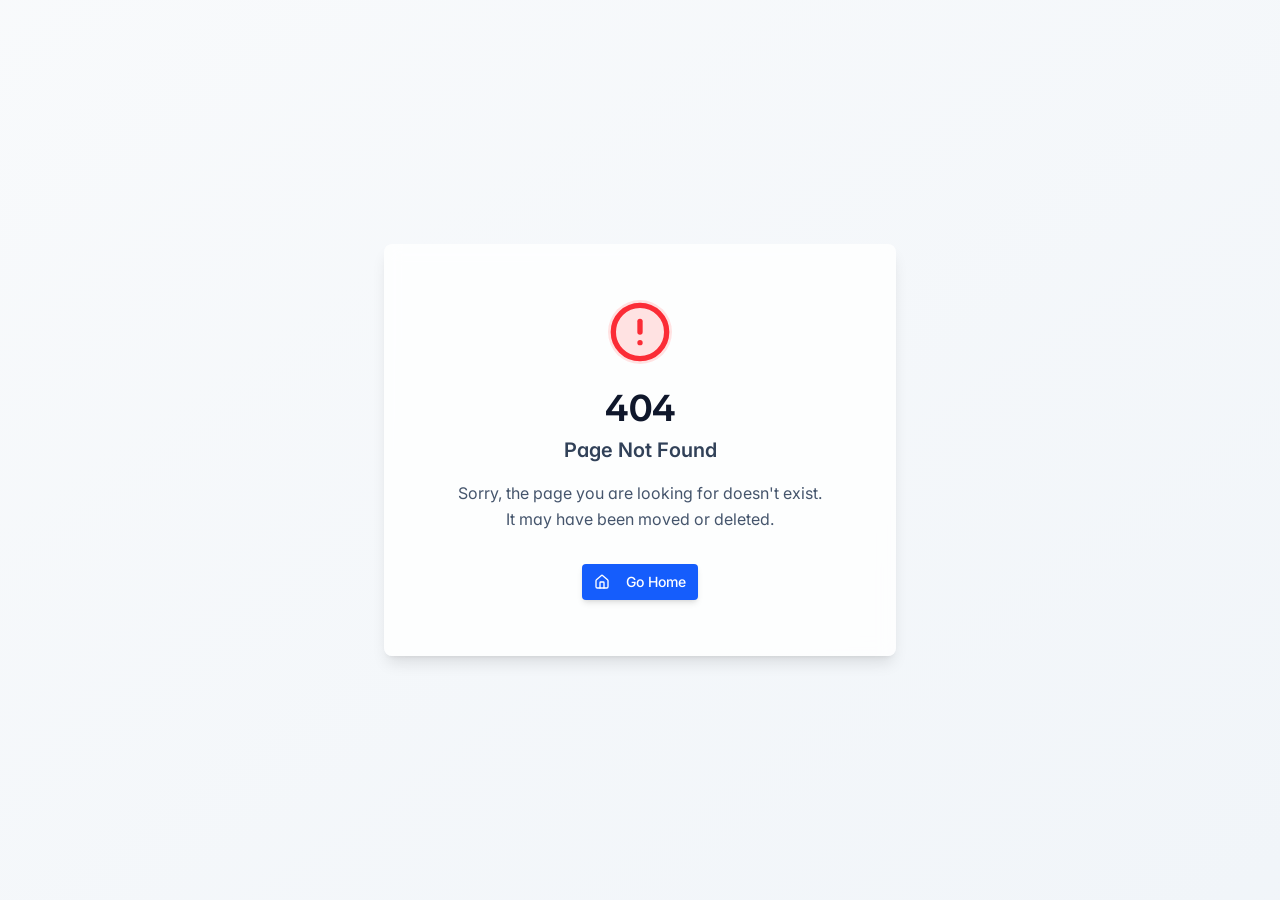
==== index.html @ 0f856f82 "Add files via upload" ====
<!doctype html>
<html lang="ja">

  <head>
    <meta charset="UTF-8" />
    <meta
      name="viewport"
      content="width=device-width, initial-scale=1.0, maximum-scale=1" />
    <title>NUL | Null × Rebuild × Optimal — Electrical Engineering</title>
    <meta name="description" content="電気、設計、デザイン。感覚に頼らない。緻密な計算とエンジニアリングで、あなたの空間に『最適解』を導き出す。" />
    <link rel="preconnect" href="https://fonts.googleapis.com" />
    <link rel="preconnect" href="https://fonts.gstatic.com" crossorigin />
    <link href="https://fonts.googleapis.com/css2?family=Space+Grotesk:wght@400;500;600;700&family=JetBrains+Mono:wght@400;500;600&family=Noto+Sans+JP:wght@300;400;500;700&family=Inter:wght@400;500&display=swap" rel="stylesheet" />
    <script type="module" crossorigin src="/assets/index-B20iNwUM.js"></script>
    <link rel="stylesheet" crossorigin href="/assets/index-CrrWi5eX.css">
    <script src="/__manus__/debug-collector.js" defer></script>
  </head>

  <body>
    <script id="manus-runtime">window.__MANUS_HOST_DEV__ = false;
(function(){"use strict";var Mr={exports:{}},Kn={};/**
 * @license React
 * react-jsx-runtime.production.js
 *
 * Copyright (c) Meta Platforms, Inc. and affiliates.
 *
 * This source code is licensed under the MIT license found in the
 * LICENSE file in the root directory of this source tree.
 */var $c;function um(){if($c)return Kn;$c=1;var r=Symbol.for("react.transitional.element"),i=Symbol.for("react.fragment");function c(s,d,m){var x=null;if(m!==void 0&&(x=""+m),d.key!==void 0&&(x=""+d.key),"key"in d){m={};for(var R in d)R!=="key"&&(m[R]=d[R])}else m=d;return d=m.ref,{$$typeof:r,type:s,key:x,ref:d!==void 0?d:null,props:m}}return Kn.Fragment=i,Kn.jsx=c,Kn.jsxs=c,Kn}var Fc;function dm(){return Fc||(Fc=1,Mr.exports=um()),Mr.exports}var h=dm(),Ar={exports:{}},Pn={},Rr={exports:{}},Nr={};/**
 * @license React
 * scheduler.production.js
 *
 * Copyright (c) Meta Platforms, Inc. and affiliates.
 *
 * This source code is licensed under the MIT license found in the
 * LICENSE file in the root directory of this source tree.
 */var Ic;function fm(){return Ic||(Ic=1,function(r){function i(A,q){var B=A.length;A.push(q);t:for(;0<B;){var bt=B-1>>>1,p=A[bt];if(0<d(p,q))A[bt]=q,A[B]=p,B=bt;else break t}}function c(A){return A.length===0?null:A[0]}function s(A){if(A.length===0)return null;var q=A[0],B=A.pop();if(B!==q){A[0]=B;t:for(var bt=0,p=A.length,O=p>>>1;bt<O;){var X=2*(bt+1)-1,G=A[X],Z=X+1,st=A[Z];if(0>d(G,B))Z<p&&0>d(st,G)?(A[bt]=st,A[Z]=B,bt=Z):(A[bt]=G,A[X]=B,bt=X);else if(Z<p&&0>d(st,B))A[bt]=st,A[Z]=B,bt=Z;else break t}}return q}function d(A,q){var B=A.sortIndex-q.sortIndex;return B!==0?B:A.id-q.id}if(r.unstable_now=void 0,typeof performance=="object"&&typeof performance.now=="function"){var m=performance;r.unstable_now=function(){return m.now()}}else{var x=Date,R=x.now();r.unstable_now=function(){return x.now()-R}}var C=[],v=[],D=1,j=null,J=3,at=!1,$=!1,nt=!1,ct=!1,ht=typeof setTimeout=="function"?setTimeout:null,St=typeof clearTimeout=="function"?clearTimeout:null,_=typeof setImmediate<"u"?setImmediate:null;function Y(A){for(var q=c(v);q!==null;){if(q.callback===null)s(v);else if(q.startTime<=A)s(v),q.sortIndex=q.expirationTime,i(C,q);else break;q=c(v)}}function H(A){if(nt=!1,Y(A),!$)if(c(C)!==null)$=!0,it||(it=!0,Bt());else{var q=c(v);q!==null&&Mt(H,q.startTime-A)}}var it=!1,rt=-1,V=5,xt=-1;function Be(){return ct?!0:!(r.unstable_now()-xt<V)}function te(){if(ct=!1,it){var A=r.unstable_now();xt=A;var q=!0;try{t:{$=!1,nt&&(nt=!1,St(rt),rt=-1),at=!0;var B=J;try{e:{for(Y(A),j=c(C);j!==null&&!(j.expirationTime>A&&Be());){var bt=j.callback;if(typeof bt=="function"){j.callback=null,J=j.priorityLevel;var p=bt(j.expirationTime<=A);if(A=r.unstable_now(),typeof p=="function"){j.callback=p,Y(A),q=!0;break e}j===c(C)&&s(C),Y(A)}else s(C);j=c(C)}if(j!==null)q=!0;else{var O=c(v);O!==null&&Mt(H,O.startTime-A),q=!1}}break t}finally{j=null,J=B,at=!1}q=void 0}}finally{q?Bt():it=!1}}}var Bt;if(typeof _=="function")Bt=function(){_(te)};else if(typeof MessageChannel<"u"){var me=new MessageChannel,Se=me.port2;me.port1.onmessage=te,Bt=function(){Se.postMessage(null)}}else Bt=function(){ht(te,0)};function Mt(A,q){rt=ht(function(){A(r.unstable_now())},q)}r.unstable_IdlePriority=5,r.unstable_ImmediatePriority=1,r.unstable_LowPriority=4,r.unstable_NormalPriority=3,r.unstable_Profiling=null,r.unstable_UserBlockingPriority=2,r.unstable_cancelCallback=function(A){A.callback=null},r.unstable_forceFrameRate=function(A){0>A||125<A?console.error("forceFrameRate takes a positive int between 0 and 125, forcing frame rates higher than 125 fps is not supported"):V=0<A?Math.floor(1e3/A):5},r.unstable_getCurrentPriorityLevel=function(){return J},r.unstable_next=function(A){switch(J){case 1:case 2:case 3:var q=3;break;default:q=J}var B=J;J=q;try{return A()}finally{J=B}},r.unstable_requestPaint=function(){ct=!0},r.unstable_runWithPriority=function(A,q){switch(A){case 1:case 2:case 3:case 4:case 5:break;default:A=3}var B=J;J=A;try{return q()}finally{J=B}},r.unstable_scheduleCallback=function(A,q,B){var bt=r.unstable_now();switch(typeof B=="object"&&B!==null?(B=B.delay,B=typeof B=="number"&&0<B?bt+B:bt):B=bt,A){case 1:var p=-1;break;case 2:p=250;break;case 5:p=1073741823;break;case 4:p=1e4;break;default:p=5e3}return p=B+p,A={id:D++,callback:q,priorityLevel:A,startTime:B,expirationTime:p,sortIndex:-1},B>bt?(A.sortIndex=B,i(v,A),c(C)===null&&A===c(v)&&(nt?(St(rt),rt=-1):nt=!0,Mt(H,B-bt))):(A.sortIndex=p,i(C,A),$||at||($=!0,it||(it=!0,Bt()))),A},r.unstable_shouldYield=Be,r.unstable_wrapCallback=function(A){var q=J;return function(){var B=J;J=q;try{return A.apply(this,arguments)}finally{J=B}}}}(Nr)),Nr}var tu;function hm(){return tu||(tu=1,Rr.exports=fm()),Rr.exports}var zr={exports:{}},ut={};/**
 * @license React
 * react.production.js
 *
 * Copyright (c) Meta Platforms, Inc. and affiliates.
 *
 * This source code is licensed under the MIT license found in the
 * LICENSE file in the root directory of this source tree.
 */var eu;function mm(){if(eu)return ut;eu=1;var r=Symbol.for("react.transitional.element"),i=Symbol.for("react.portal"),c=Symbol.for("react.fragment"),s=Symbol.for("react.strict_mode"),d=Symbol.for("react.profiler"),m=Symbol.for("react.consumer"),x=Symbol.for("react.context"),R=Symbol.for("react.forward_ref"),C=Symbol.for("react.suspense"),v=Symbol.for("react.memo"),D=Symbol.for("react.lazy"),j=Symbol.iterator;function J(p){return p===null||typeof p!="object"?null:(p=j&&p[j]||p["@@iterator"],typeof p=="function"?p:null)}var at={isMounted:function(){return!1},enqueueForceUpdate:function(){},enqueueReplaceState:function(){},enqueueSetState:function(){}},$=Object.assign,nt={};function ct(p,O,X){this.props=p,this.context=O,this.refs=nt,this.updater=X||at}ct.prototype.isReactComponent={},ct.prototype.setState=function(p,O){if(typeof p!="object"&&typeof p!="function"&&p!=null)throw Error("takes an object of state variables to update or a function which returns an object of state variables.");this.updater.enqueueSetState(this,p,O,"setState")},ct.prototype.forceUpdate=function(p){this.updater.enqueueForceUpdate(this,p,"forceUpdate")};function ht(){}ht.prototype=ct.prototype;function St(p,O,X){this.props=p,this.context=O,this.refs=nt,this.updater=X||at}var _=St.prototype=new ht;_.constructor=St,$(_,ct.prototype),_.isPureReactComponent=!0;var Y=Array.isArray,H={H:null,A:null,T:null,S:null,V:null},it=Object.prototype.hasOwnProperty;function rt(p,O,X,G,Z,st){return X=st.ref,{$$typeof:r,type:p,key:O,ref:X!==void 0?X:null,props:st}}function V(p,O){return rt(p.type,O,void 0,void 0,void 0,p.props)}function xt(p){return typeof p=="object"&&p!==null&&p.$$typeof===r}function Be(p){var O={"=":"=0",":":"=2"};return"$"+p.replace(/[=:]/g,function(X){return O[X]})}var te=/\/+/g;function Bt(p,O){return typeof p=="object"&&p!==null&&p.key!=null?Be(""+p.key):O.toString(36)}function me(){}function Se(p){switch(p.status){case"fulfilled":return p.value;case"rejected":throw p.reason;default:switch(typeof p.status=="string"?p.then(me,me):(p.status="pending",p.then(function(O){p.status==="pending"&&(p.status="fulfilled",p.value=O)},function(O){p.status==="pending"&&(p.status="rejected",p.reason=O)})),p.status){case"fulfilled":return p.value;case"rejected":throw p.reason}}throw p}function Mt(p,O,X,G,Z){var st=typeof p;(st==="undefined"||st==="boolean")&&(p=null);var I=!1;if(p===null)I=!0;else switch(st){case"bigint":case"string":case"number":I=!0;break;case"object":switch(p.$$typeof){case r:case i:I=!0;break;case D:return I=p._init,Mt(I(p._payload),O,X,G,Z)}}if(I)return Z=Z(p),I=G===""?"."+Bt(p,0):G,Y(Z)?(X="",I!=null&&(X=I.replace(te,"$&/")+"/"),Mt(Z,O,X,"",function(Jt){return Jt})):Z!=null&&(xt(Z)&&(Z=V(Z,X+(Z.key==null||p&&p.key===Z.key?"":(""+Z.key).replace(te,"$&/")+"/")+I)),O.push(Z)),1;I=0;var gt=G===""?".":G+":";if(Y(p))for(var Tt=0;Tt<p.length;Tt++)G=p[Tt],st=gt+Bt(G,Tt),I+=Mt(G,O,X,st,Z);else if(Tt=J(p),typeof Tt=="function")for(p=Tt.call(p),Tt=0;!(G=p.next()).done;)G=G.value,st=gt+Bt(G,Tt++),I+=Mt(G,O,X,st,Z);else if(st==="object"){if(typeof p.then=="function")return Mt(Se(p),O,X,G,Z);throw O=String(p),Error("Objects are not valid as a React child (found: "+(O==="[object Object]"?"object with keys {"+Object.keys(p).join(", ")+"}":O)+"). If you meant to render a collection of children, use an array instead.")}return I}function A(p,O,X){if(p==null)return p;var G=[],Z=0;return Mt(p,G,"","",function(st){return O.call(X,st,Z++)}),G}function q(p){if(p._status===-1){var O=p._result;O=O(),O.then(function(X){(p._status===0||p._status===-1)&&(p._status=1,p._result=X)},function(X){(p._status===0||p._status===-1)&&(p._status=2,p._result=X)}),p._status===-1&&(p._status=0,p._result=O)}if(p._status===1)return p._result.default;throw p._result}var B=typeof reportError=="function"?reportError:function(p){if(typeof window=="object"&&typeof window.ErrorEvent=="function"){var O=new window.ErrorEvent("error",{bubbles:!0,cancelable:!0,message:typeof p=="object"&&p!==null&&typeof p.message=="string"?String(p.message):String(p),error:p});if(!window.dispatchEvent(O))return}else if(typeof process=="object"&&typeof process.emit=="function"){process.emit("uncaughtException",p);return}console.error(p)};function bt(){}return ut.Children={map:A,forEach:function(p,O,X){A(p,function(){O.apply(this,arguments)},X)},count:function(p){var O=0;return A(p,function(){O++}),O},toArray:function(p){return A(p,function(O){return O})||[]},only:function(p){if(!xt(p))throw Error("React.Children.only expected to receive a single React element child.");return p}},ut.Component=ct,ut.Fragment=c,ut.Profiler=d,ut.PureComponent=St,ut.StrictMode=s,ut.Suspense=C,ut.__CLIENT_INTERNALS_DO_NOT_USE_OR_WARN_USERS_THEY_CANNOT_UPGRADE=H,ut.__COMPILER_RUNTIME={__proto__:null,c:function(p){return H.H.useMemoCache(p)}},ut.cache=function(p){return function(){return p.apply(null,arguments)}},ut.cloneElement=function(p,O,X){if(p==null)throw Error("The argument must be a React element, but you passed "+p+".");var G=$({},p.props),Z=p.key,st=void 0;if(O!=null)for(I in O.ref!==void 0&&(st=void 0),O.key!==void 0&&(Z=""+O.key),O)!it.call(O,I)||I==="key"||I==="__self"||I==="__source"||I==="ref"&&O.ref===void 0||(G[I]=O[I]);var I=arguments.length-2;if(I===1)G.children=X;else if(1<I){for(var gt=Array(I),Tt=0;Tt<I;Tt++)gt[Tt]=arguments[Tt+2];G.children=gt}return rt(p.type,Z,void 0,void 0,st,G)},ut.createContext=function(p){return p={$$typeof:x,_currentValue:p,_currentValue2:p,_threadCount:0,Provider:null,Consumer:null},p.Provider=p,p.Consumer={$$typeof:m,_context:p},p},ut.createElement=function(p,O,X){var G,Z={},st=null;if(O!=null)for(G in O.key!==void 0&&(st=""+O.key),O)it.call(O,G)&&G!=="key"&&G!=="__self"&&G!=="__source"&&(Z[G]=O[G]);var I=arguments.length-2;if(I===1)Z.children=X;else if(1<I){for(var gt=Array(I),Tt=0;Tt<I;Tt++)gt[Tt]=arguments[Tt+2];Z.children=gt}if(p&&p.defaultProps)for(G in I=p.defaultProps,I)Z[G]===void 0&&(Z[G]=I[G]);return rt(p,st,void 0,void 0,null,Z)},ut.createRef=function(){return{current:null}},ut.forwardRef=function(p){return{$$typeof:R,render:p}},ut.isValidElement=xt,ut.lazy=function(p){return{$$typeof:D,_payload:{_status:-1,_result:p},_init:q}},ut.memo=function(p,O){return{$$typeof:v,type:p,compare:O===void 0?null:O}},ut.startTransition=function(p){var O=H.T,X={};H.T=X;try{var G=p(),Z=H.S;Z!==null&&Z(X,G),typeof G=="object"&&G!==null&&typeof G.then=="function"&&G.then(bt,B)}catch(st){B(st)}finally{H.T=O}},ut.unstable_useCacheRefresh=function(){return H.H.useCacheRefresh()},ut.use=function(p){return H.H.use(p)},ut.useActionState=function(p,O,X){return H.H.useActionState(p,O,X)},ut.useCallback=function(p,O){return H.H.useCallback(p,O)},ut.useContext=function(p){return H.H.useContext(p)},ut.useDebugValue=function(){},ut.useDeferredValue=function(p,O){return H.H.useDeferredValue(p,O)},ut.useEffect=function(p,O,X){var G=H.H;if(typeof X=="function")throw Error("useEffect CRUD overload is not enabled in this build of React.");return G.useEffect(p,O)},ut.useId=function(){return H.H.useId()},ut.useImperativeHandle=function(p,O,X){return H.H.useImperativeHandle(p,O,X)},ut.useInsertionEffect=function(p,O){return H.H.useInsertionEffect(p,O)},ut.useLayoutEffect=function(p,O){return H.H.useLayoutEffect(p,O)},ut.useMemo=function(p,O){return H.H.useMemo(p,O)},ut.useOptimistic=function(p,O){return H.H.useOptimistic(p,O)},ut.useReducer=function(p,O,X){return H.H.useReducer(p,O,X)},ut.useRef=function(p){return H.H.useRef(p)},ut.useState=function(p){return H.H.useState(p)},ut.useSyncExternalStore=function(p,O,X){return H.H.useSyncExternalStore(p,O,X)},ut.useTransition=function(){return H.H.useTransition()},ut.version="19.1.1",ut}var lu;function _r(){return lu||(lu=1,zr.exports=mm()),zr.exports}var kr={exports:{}},he={};/**
 * @license React
 * react-dom.production.js
 *
 * Copyright (c) Meta Platforms, Inc. and affiliates.
 *
 * This source code is licensed under the MIT license found in the
 * LICENSE file in the root directory of this source tree.
 */var au;function gm(){if(au)return he;au=1;var r=_r();function i(C){var v="https://react.dev/errors/"+C;if(1<arguments.length){v+="?args[]="+encodeURIComponent(arguments[1]);for(var D=2;D<arguments.length;D++)v+="&args[]="+encodeURIComponent(arguments[D])}return"Minified React error #"+C+"; visit "+v+" for the full message or use the non-minified dev environment for full errors and additional helpful warnings."}function c(){}var s={d:{f:c,r:function(){throw Error(i(522))},D:c,C:c,L:c,m:c,X:c,S:c,M:c},p:0,findDOMNode:null},d=Symbol.for("react.portal");function m(C,v,D){var j=3<arguments.length&&arguments[3]!==void 0?arguments[3]:null;return{$$typeof:d,key:j==null?null:""+j,children:C,containerInfo:v,implementation:D}}var x=r.__CLIENT_INTERNALS_DO_NOT_USE_OR_WARN_USERS_THEY_CANNOT_UPGRADE;function R(C,v){if(C==="font")return"";if(typeof v=="string")return v==="use-credentials"?v:""}return he.__DOM_INTERNALS_DO_NOT_USE_OR_WARN_USERS_THEY_CANNOT_UPGRADE=s,he.createPortal=function(C,v){var D=2<arguments.length&&arguments[2]!==void 0?arguments[2]:null;if(!v||v.nodeType!==1&&v.nodeType!==9&&v.nodeType!==11)throw Error(i(299));return m(C,v,null,D)},he.flushSync=function(C){var v=x.T,D=s.p;try{if(x.T=null,s.p=2,C)return C()}finally{x.T=v,s.p=D,s.d.f()}},he.preconnect=function(C,v){typeof C=="string"&&(v?(v=v.crossOrigin,v=typeof v=="string"?v==="use-credentials"?v:"":void 0):v=null,s.d.C(C,v))},he.prefetchDNS=function(C){typeof C=="string"&&s.d.D(C)},he.preinit=function(C,v){if(typeof C=="string"&&v&&typeof v.as=="string"){var D=v.as,j=R(D,v.crossOrigin),J=typeof v.integrity=="string"?v.integrity:void 0,at=typeof v.fetchPriority=="string"?v.fetchPriority:void 0;D==="style"?s.d.S(C,typeof v.precedence=="string"?v.precedence:void 0,{crossOrigin:j,integrity:J,fetchPriority:at}):D==="script"&&s.d.X(C,{crossOrigin:j,integrity:J,fetchPriority:at,nonce:typeof v.nonce=="string"?v.nonce:void 0})}},he.preinitModule=function(C,v){if(typeof C=="string")if(typeof v=="object"&&v!==null){if(v.as==null||v.as==="script"){var D=R(v.as,v.crossOrigin);s.d.M(C,{crossOrigin:D,integrity:typeof v.integrity=="string"?v.integrity:void 0,nonce:typeof v.nonce=="string"?v.nonce:void 0})}}else v==null&&s.d.M(C)},he.preload=function(C,v){if(typeof C=="string"&&typeof v=="object"&&v!==null&&typeof v.as=="string"){var D=v.as,j=R(D,v.crossOrigin);s.d.L(C,D,{crossOrigin:j,integrity:typeof v.integrity=="string"?v.integrity:void 0,nonce:typeof v.nonce=="string"?v.nonce:void 0,type:typeof v.type=="string"?v.type:void 0,fetchPriority:typeof v.fetchPriority=="string"?v.fetchPriority:void 0,referrerPolicy:typeof v.referrerPolicy=="string"?v.referrerPolicy:void 0,imageSrcSet:typeof v.imageSrcSet=="string"?v.imageSrcSet:void 0,imageSizes:typeof v.imageSizes=="string"?v.imageSizes:void 0,media:typeof v.media=="string"?v.media:void 0})}},he.preloadModule=function(C,v){if(typeof C=="string")if(v){var D=R(v.as,v.crossOrigin);s.d.m(C,{as:typeof v.as=="string"&&v.as!=="script"?v.as:void 0,crossOrigin:D,integrity:typeof v.integrity=="string"?v.integrity:void 0})}else s.d.m(C)},he.requestFormReset=function(C){s.d.r(C)},he.unstable_batchedUpdates=function(C,v){return C(v)},he.useFormState=function(C,v,D){return x.H.useFormState(C,v,D)},he.useFormStatus=function(){return x.H.useHostTransitionStatus()},he.version="19.1.1",he}var nu;function pm(){if(nu)return kr.exports;nu=1;function r(){if(!(typeof __REACT_DEVTOOLS_GLOBAL_HOOK__>"u"||typeof __REACT_DEVTOOLS_GLOBAL_HOOK__.checkDCE!="function"))try{__REACT_DEVTOOLS_GLOBAL_HOOK__.checkDCE(r)}catch(i){console.error(i)}}return r(),kr.exports=gm(),kr.exports}/**
 * @license React
 * react-dom-client.production.js
 *
 * Copyright (c) Meta Platforms, Inc. and affiliates.
 *
 * This source code is licensed under the MIT license found in the
 * LICENSE file in the root directory of this source tree.
 */var ou;function ym(){if(ou)return Pn;ou=1;var r=hm(),i=_r(),c=pm();function s(t){var e="https://react.dev/errors/"+t;if(1<arguments.length){e+="?args[]="+encodeURIComponent(arguments[1]);for(var l=2;l<arguments.length;l++)e+="&args[]="+encodeURIComponent(arguments[l])}return"Minified React error #"+t+"; visit "+e+" for the full message or use the non-minified dev environment for full errors and additional helpful warnings."}function d(t){return!(!t||t.nodeType!==1&&t.nodeType!==9&&t.nodeType!==11)}function m(t){var e=t,l=t;if(t.alternate)for(;e.return;)e=e.return;else{t=e;do e=t,(e.flags&4098)!==0&&(l=e.return),t=e.return;while(t)}return e.tag===3?l:null}function x(t){if(t.tag===13){var e=t.memoizedState;if(e===null&&(t=t.alternate,t!==null&&(e=t.memoizedState)),e!==null)return e.dehydrated}return null}function R(t){if(m(t)!==t)throw Error(s(188))}function C(t){var e=t.alternate;if(!e){if(e=m(t),e===null)throw Error(s(188));return e!==t?null:t}for(var l=t,a=e;;){var n=l.return;if(n===null)break;var o=n.alternate;if(o===null){if(a=n.return,a!==null){l=a;continue}break}if(n.child===o.child){for(o=n.child;o;){if(o===l)return R(n),t;if(o===a)return R(n),e;o=o.sibling}throw Error(s(188))}if(l.return!==a.return)l=n,a=o;else{for(var u=!1,f=n.child;f;){if(f===l){u=!0,l=n,a=o;break}if(f===a){u=!0,a=n,l=o;break}f=f.sibling}if(!u){for(f=o.child;f;){if(f===l){u=!0,l=o,a=n;break}if(f===a){u=!0,a=o,l=n;break}f=f.sibling}if(!u)throw Error(s(189))}}if(l.alternate!==a)throw Error(s(190))}if(l.tag!==3)throw Error(s(188));return l.stateNode.current===l?t:e}function v(t){var e=t.tag;if(e===5||e===26||e===27||e===6)return t;for(t=t.child;t!==null;){if(e=v(t),e!==null)return e;t=t.sibling}return null}var D=Object.assign,j=Symbol.for("react.element"),J=Symbol.for("react.transitional.element"),at=Symbol.for("react.portal"),$=Symbol.for("react.fragment"),nt=Symbol.for("react.strict_mode"),ct=Symbol.for("react.profiler"),ht=Symbol.for("react.provider"),St=Symbol.for("react.consumer"),_=Symbol.for("react.context"),Y=Symbol.for("react.forward_ref"),H=Symbol.for("react.suspense"),it=Symbol.for("react.suspense_list"),rt=Symbol.for("react.memo"),V=Symbol.for("react.lazy"),xt=Symbol.for("react.activity"),Be=Symbol.for("react.memo_cache_sentinel"),te=Symbol.iterator;function Bt(t){return t===null||typeof t!="object"?null:(t=te&&t[te]||t["@@iterator"],typeof t=="function"?t:null)}var me=Symbol.for("react.client.reference");function Se(t){if(t==null)return null;if(typeof t=="function")return t.$$typeof===me?null:t.displayName||t.name||null;if(typeof t=="string")return t;switch(t){case $:return"Fragment";case ct:return"Profiler";case nt:return"StrictMode";case H:return"Suspense";case it:return"SuspenseList";case xt:return"Activity"}if(typeof t=="object")switch(t.$$typeof){case at:return"Portal";case _:return(t.displayName||"Context")+".Provider";case St:return(t._context.displayName||"Context")+".Consumer";case Y:var e=t.render;return t=t.displayName,t||(t=e.displayName||e.name||"",t=t!==""?"ForwardRef("+t+")":"ForwardRef"),t;case rt:return e=t.displayName||null,e!==null?e:Se(t.type)||"Memo";case V:e=t._payload,t=t._init;try{return Se(t(e))}catch{}}return null}var Mt=Array.isArray,A=i.__CLIENT_INTERNALS_DO_NOT_USE_OR_WARN_USERS_THEY_CANNOT_UPGRADE,q=c.__DOM_INTERNALS_DO_NOT_USE_OR_WARN_USERS_THEY_CANNOT_UPGRADE,B={pending:!1,data:null,method:null,action:null},bt=[],p=-1;function O(t){return{current:t}}function X(t){0>p||(t.current=bt[p],bt[p]=null,p--)}function G(t,e){p++,bt[p]=t.current,t.current=e}var Z=O(null),st=O(null),I=O(null),gt=O(null);function Tt(t,e){switch(G(I,e),G(st,t),G(Z,null),e.nodeType){case 9:case 11:t=(t=e.documentElement)&&(t=t.namespaceURI)?Hh(t):0;break;default:if(t=e.tagName,e=e.namespaceURI)e=Hh(e),t=Uh(e,t);else switch(t){case"svg":t=1;break;case"math":t=2;break;default:t=0}}X(Z),G(Z,t)}function Jt(){X(Z),X(st),X(I)}function Ke(t){t.memoizedState!==null&&G(gt,t);var e=Z.current,l=Uh(e,t.type);e!==l&&(G(st,t),G(Z,l))}function Ce(t){st.current===t&&(X(Z),X(st)),gt.current===t&&(X(gt),Wo._currentValue=B)}var Pe=Object.prototype.hasOwnProperty,yl=r.unstable_scheduleCallback,sn=r.unstable_cancelCallback,Ca=r.unstable_shouldYield,ri=r.unstable_requestPaint,ge=r.unstable_now,si=r.unstable_getCurrentPriorityLevel,Ul=r.unstable_ImmediatePriority,Fn=r.unstable_UserBlockingPriority,nl=r.unstable_NormalPriority,ci=r.unstable_LowPriority,Gl=r.unstable_IdlePriority,ui=r.log,Ea=r.unstable_setDisableYieldValue,ql=null,Wt=null;function Je(t){if(typeof ui=="function"&&Ea(t),Wt&&typeof Wt.setStrictMode=="function")try{Wt.setStrictMode(ql,t)}catch{}}var $t=Math.clz32?Math.clz32:fi,di=Math.log,Ta=Math.LN2;function fi(t){return t>>>=0,t===0?32:31-(di(t)/Ta|0)|0}var L=256,cn=4194304;function vl(t){var e=t&42;if(e!==0)return e;switch(t&-t){case 1:return 1;case 2:return 2;case 4:return 4;case 8:return 8;case 16:return 16;case 32:return 32;case 64:return 64;case 128:return 128;case 256:case 512:case 1024:case 2048:case 4096:case 8192:case 16384:case 32768:case 65536:case 131072:case 262144:case 524288:case 1048576:case 2097152:return t&4194048;case 4194304:case 8388608:case 16777216:case 33554432:return t&62914560;case 67108864:return 67108864;case 134217728:return 134217728;case 268435456:return 268435456;case 536870912:return 536870912;case 1073741824:return 0;default:return t}}function un(t,e,l){var a=t.pendingLanes;if(a===0)return 0;var n=0,o=t.suspendedLanes,u=t.pingedLanes;t=t.warmLanes;var f=a&134217727;return f!==0?(a=f&~o,a!==0?n=vl(a):(u&=f,u!==0?n=vl(u):l||(l=f&~t,l!==0&&(n=vl(l))))):(f=a&~o,f!==0?n=vl(f):u!==0?n=vl(u):l||(l=a&~t,l!==0&&(n=vl(l)))),n===0?0:e!==0&&e!==n&&(e&o)===0&&(o=n&-n,l=e&-e,o>=l||o===32&&(l&4194048)!==0)?e:n}function Dt(t,e){return(t.pendingLanes&~(t.suspendedLanes&~t.pingedLanes)&e)===0}function In(t,e){switch(t){case 1:case 2:case 4:case 8:case 64:return e+250;case 16:case 32:case 128:case 256:case 512:case 1024:case 2048:case 4096:case 8192:case 16384:case 32768:case 65536:case 131072:case 262144:case 524288:case 1048576:case 2097152:return e+5e3;case 4194304:case 8388608:case 16777216:case 33554432:return-1;case 67108864:case 134217728:case 268435456:case 536870912:case 1073741824:return-1;default:return-1}}function to(){var t=L;return L<<=1,(L&4194048)===0&&(L=256),t}function hi(){var t=cn;return cn<<=1,(cn&62914560)===0&&(cn=4194304),t}function eo(t){for(var e=[],l=0;31>l;l++)e.push(t);return e}function Da(t,e){t.pendingLanes|=e,e!==268435456&&(t.suspendedLanes=0,t.pingedLanes=0,t.warmLanes=0)}function Ir(t,e,l,a,n,o){var u=t.pendingLanes;t.pendingLanes=l,t.suspendedLanes=0,t.pingedLanes=0,t.warmLanes=0,t.expiredLanes&=l,t.entangledLanes&=l,t.errorRecoveryDisabledLanes&=l,t.shellSuspendCounter=0;var f=t.entanglements,g=t.expirationTimes,S=t.hiddenUpdates;for(l=u&~l;0<l;){var N=31-$t(l),k=1<<N;f[N]=0,g[N]=-1;var E=S[N];if(E!==null)for(S[N]=null,N=0;N<E.length;N++){var T=E[N];T!==null&&(T.lane&=-536870913)}l&=~k}a!==0&&mi(t,a,0),o!==0&&n===0&&t.tag!==0&&(t.suspendedLanes|=o&~(u&~e))}function mi(t,e,l){t.pendingLanes|=e,t.suspendedLanes&=~e;var a=31-$t(e);t.entangledLanes|=e,t.entanglements[a]=t.entanglements[a]|1073741824|l&4194090}function gi(t,e){var l=t.entangledLanes|=e;for(t=t.entanglements;l;){var a=31-$t(l),n=1<<a;n&e|t[a]&e&&(t[a]|=e),l&=~n}}function lo(t){switch(t){case 2:t=1;break;case 8:t=4;break;case 32:t=16;break;case 256:case 512:case 1024:case 2048:case 4096:case 8192:case 16384:case 32768:case 65536:case 131072:case 262144:case 524288:case 1048576:case 2097152:case 4194304:case 8388608:case 16777216:case 33554432:t=128;break;case 268435456:t=134217728;break;default:t=0}return t}function ao(t){return t&=-t,2<t?8<t?(t&134217727)!==0?32:268435456:8:2}function pi(){var t=q.p;return t!==0?t:(t=window.event,t===void 0?32:nm(t.type))}function ts(t,e){var l=q.p;try{return q.p=t,e()}finally{q.p=l}}var ol=Math.random().toString(36).slice(2),ee="__reactFiber$"+ol,pe="__reactProps$"+ol,Yl="__reactContainer$"+ol,no="__reactEvents$"+ol,es="__reactListeners$"+ol,ls="__reactHandles$"+ol,yi="__reactResources$"+ol,Ma="__reactMarker$"+ol;function oo(t){delete t[ee],delete t[pe],delete t[no],delete t[es],delete t[ls]}function Vl(t){var e=t[ee];if(e)return e;for(var l=t.parentNode;l;){if(e=l[Yl]||l[ee]){if(l=e.alternate,e.child!==null||l!==null&&l.child!==null)for(t=Vh(t);t!==null;){if(l=t[ee])return l;t=Vh(t)}return e}t=l,l=t.parentNode}return null}function Xl(t){if(t=t[ee]||t[Yl]){var e=t.tag;if(e===5||e===6||e===13||e===26||e===27||e===3)return t}return null}function Aa(t){var e=t.tag;if(e===5||e===26||e===27||e===6)return t.stateNode;throw Error(s(33))}function Zl(t){var e=t[yi];return e||(e=t[yi]={hoistableStyles:new Map,hoistableScripts:new Map}),e}function Vt(t){t[Ma]=!0}var vi=new Set,bi={};function bl(t,e){We(t,e),We(t+"Capture",e)}function We(t,e){for(bi[t]=e,t=0;t<e.length;t++)vi.add(e[t])}var as=RegExp("^[:A-Z_a-z\\u00C0-\\u00D6\\u00D8-\\u00F6\\u00F8-\\u02FF\\u0370-\\u037D\\u037F-\\u1FFF\\u200C-\\u200D\\u2070-\\u218F\\u2C00-\\u2FEF\\u3001-\\uD7FF\\uF900-\\uFDCF\\uFDF0-\\uFFFD][:A-Z_a-z\\u00C0-\\u00D6\\u00D8-\\u00F6\\u00F8-\\u02FF\\u0370-\\u037D\\u037F-\\u1FFF\\u200C-\\u200D\\u2070-\\u218F\\u2C00-\\u2FEF\\u3001-\\uD7FF\\uF900-\\uFDCF\\uFDF0-\\uFFFD\\-.0-9\\u00B7\\u0300-\\u036F\\u203F-\\u2040]*$"),xi={},wi={};function Ra(t){return Pe.call(wi,t)?!0:Pe.call(xi,t)?!1:as.test(t)?wi[t]=!0:(xi[t]=!0,!1)}function M(t,e,l){if(Ra(e))if(l===null)t.removeAttribute(e);else{switch(typeof l){case"undefined":case"function":case"symbol":t.removeAttribute(e);return;case"boolean":var a=e.toLowerCase().slice(0,5);if(a!=="data-"&&a!=="aria-"){t.removeAttribute(e);return}}t.setAttribute(e,""+l)}}function tt(t,e,l){if(l===null)t.removeAttribute(e);else{switch(typeof l){case"undefined":case"function":case"symbol":case"boolean":t.removeAttribute(e);return}t.setAttribute(e,""+l)}}function Ot(t,e,l,a){if(a===null)t.removeAttribute(l);else{switch(typeof a){case"undefined":case"function":case"symbol":case"boolean":t.removeAttribute(l);return}t.setAttributeNS(e,l,""+a)}}var le,Ee;function ae(t){if(le===void 0)try{throw Error()}catch(l){var e=l.stack.trim().match(/\n( *(at )?)/);le=e&&e[1]||"",Ee=-1<l.stack.indexOf(`
    at`)?" (<anonymous>)":-1<l.stack.indexOf("@")?"@unknown:0:0":""}return`
`+le+t+Ee}var Le=!1;function He(t,e){if(!t||Le)return"";Le=!0;var l=Error.prepareStackTrace;Error.prepareStackTrace=void 0;try{var a={DetermineComponentFrameRoot:function(){try{if(e){var k=function(){throw Error()};if(Object.defineProperty(k.prototype,"props",{set:function(){throw Error()}}),typeof Reflect=="object"&&Reflect.construct){try{Reflect.construct(k,[])}catch(T){var E=T}Reflect.construct(t,[],k)}else{try{k.call()}catch(T){E=T}t.call(k.prototype)}}else{try{throw Error()}catch(T){E=T}(k=t())&&typeof k.catch=="function"&&k.catch(function(){})}}catch(T){if(T&&E&&typeof T.stack=="string")return[T.stack,E.stack]}return[null,null]}};a.DetermineComponentFrameRoot.displayName="DetermineComponentFrameRoot";var n=Object.getOwnPropertyDescriptor(a.DetermineComponentFrameRoot,"name");n&&n.configurable&&Object.defineProperty(a.DetermineComponentFrameRoot,"name",{value:"DetermineComponentFrameRoot"});var o=a.DetermineComponentFrameRoot(),u=o[0],f=o[1];if(u&&f){var g=u.split(`
`),S=f.split(`
`);for(n=a=0;a<g.length&&!g[a].includes("DetermineComponentFrameRoot");)a++;for(;n<S.length&&!S[n].includes("DetermineComponentFrameRoot");)n++;if(a===g.length||n===S.length)for(a=g.length-1,n=S.length-1;1<=a&&0<=n&&g[a]!==S[n];)n--;for(;1<=a&&0<=n;a--,n--)if(g[a]!==S[n]){if(a!==1||n!==1)do if(a--,n--,0>n||g[a]!==S[n]){var N=`
`+g[a].replace(" at new "," at ");return t.displayName&&N.includes("<anonymous>")&&(N=N.replace("<anonymous>",t.displayName)),N}while(1<=a&&0<=n);break}}}finally{Le=!1,Error.prepareStackTrace=l}return(l=t?t.displayName||t.name:"")?ae(l):""}function Ql(t){switch(t.tag){case 26:case 27:case 5:return ae(t.type);case 16:return ae("Lazy");case 13:return ae("Suspense");case 19:return ae("SuspenseList");case 0:case 15:return He(t.type,!1);case 11:return He(t.type.render,!1);case 1:return He(t.type,!0);case 31:return ae("Activity");default:return""}}function xl(t){try{var e="";do e+=Ql(t),t=t.return;while(t);return e}catch(l){return`
Error generating stack: `+l.message+`
`+l.stack}}function Xt(t){switch(typeof t){case"bigint":case"boolean":case"number":case"string":case"undefined":return t;case"object":return t;default:return""}}function il(t){var e=t.type;return(t=t.nodeName)&&t.toLowerCase()==="input"&&(e==="checkbox"||e==="radio")}function ve(t){var e=il(t)?"checked":"value",l=Object.getOwnPropertyDescriptor(t.constructor.prototype,e),a=""+t[e];if(!t.hasOwnProperty(e)&&typeof l<"u"&&typeof l.get=="function"&&typeof l.set=="function"){var n=l.get,o=l.set;return Object.defineProperty(t,e,{configurable:!0,get:function(){return n.call(this)},set:function(u){a=""+u,o.call(this,u)}}),Object.defineProperty(t,e,{enumerable:l.enumerable}),{getValue:function(){return a},setValue:function(u){a=""+u},stopTracking:function(){t._valueTracker=null,delete t[e]}}}}function re(t){t._valueTracker||(t._valueTracker=ve(t))}function rl(t){if(!t)return!1;var e=t._valueTracker;if(!e)return!0;var l=e.getValue(),a="";return t&&(a=il(t)?t.checked?"true":"false":t.value),t=a,t!==l?(e.setValue(t),!0):!1}function wl(t){if(t=t||(typeof document<"u"?document:void 0),typeof t>"u")return null;try{return t.activeElement||t.body}catch{return t.body}}var dn=/[\n"\\]/g;function se(t){return t.replace(dn,function(e){return"\\"+e.charCodeAt(0).toString(16)+" "})}function Kl(t,e,l,a,n,o,u,f){t.name="",u!=null&&typeof u!="function"&&typeof u!="symbol"&&typeof u!="boolean"?t.type=u:t.removeAttribute("type"),e!=null?u==="number"?(e===0&&t.value===""||t.value!=e)&&(t.value=""+Xt(e)):t.value!==""+Xt(e)&&(t.value=""+Xt(e)):u!=="submit"&&u!=="reset"||t.removeAttribute("value"),e!=null?Pl(t,u,Xt(e)):l!=null?Pl(t,u,Xt(l)):a!=null&&t.removeAttribute("value"),n==null&&o!=null&&(t.defaultChecked=!!o),n!=null&&(t.checked=n&&typeof n!="function"&&typeof n!="symbol"),f!=null&&typeof f!="function"&&typeof f!="symbol"&&typeof f!="boolean"?t.name=""+Xt(f):t.removeAttribute("name")}function Na(t,e,l,a,n,o,u,f){if(o!=null&&typeof o!="function"&&typeof o!="symbol"&&typeof o!="boolean"&&(t.type=o),e!=null||l!=null){if(!(o!=="submit"&&o!=="reset"||e!=null))return;l=l!=null?""+Xt(l):"",e=e!=null?""+Xt(e):l,f||e===t.value||(t.value=e),t.defaultValue=e}a=a??n,a=typeof a!="function"&&typeof a!="symbol"&&!!a,t.checked=f?t.checked:!!a,t.defaultChecked=!!a,u!=null&&typeof u!="function"&&typeof u!="symbol"&&typeof u!="boolean"&&(t.name=u)}function Pl(t,e,l){e==="number"&&wl(t.ownerDocument)===t||t.defaultValue===""+l||(t.defaultValue=""+l)}function $e(t,e,l,a){if(t=t.options,e){e={};for(var n=0;n<l.length;n++)e["$"+l[n]]=!0;for(l=0;l<t.length;l++)n=e.hasOwnProperty("$"+t[l].value),t[l].selected!==n&&(t[l].selected=n),n&&a&&(t[l].defaultSelected=!0)}else{for(l=""+Xt(l),e=null,n=0;n<t.length;n++){if(t[n].value===l){t[n].selected=!0,a&&(t[n].defaultSelected=!0);return}e!==null||t[n].disabled||(e=t[n])}e!==null&&(e.selected=!0)}}function za(t,e,l){if(e!=null&&(e=""+Xt(e),e!==t.value&&(t.value=e),l==null)){t.defaultValue!==e&&(t.defaultValue=e);return}t.defaultValue=l!=null?""+Xt(l):""}function _a(t,e,l,a){if(e==null){if(a!=null){if(l!=null)throw Error(s(92));if(Mt(a)){if(1<a.length)throw Error(s(93));a=a[0]}l=a}l==null&&(l=""),e=l}l=Xt(e),t.defaultValue=l,a=t.textContent,a===l&&a!==""&&a!==null&&(t.value=a)}function Fe(t,e){if(e){var l=t.firstChild;if(l&&l===t.lastChild&&l.nodeType===3){l.nodeValue=e;return}}t.textContent=e}var fn=new Set("animationIterationCount aspectRatio borderImageOutset borderImageSlice borderImageWidth boxFlex boxFlexGroup boxOrdinalGroup columnCount columns flex flexGrow flexPositive flexShrink flexNegative flexOrder gridArea gridRow gridRowEnd gridRowSpan gridRowStart gridColumn gridColumnEnd gridColumnSpan gridColumnStart fontWeight lineClamp lineHeight opacity order orphans scale tabSize widows zIndex zoom fillOpacity floodOpacity stopOpacity strokeDasharray strokeDashoffset strokeMiterlimit strokeOpacity strokeWidth MozAnimationIterationCount MozBoxFlex MozBoxFlexGroup MozLineClamp msAnimationIterationCount msFlex msZoom msFlexGrow msFlexNegative msFlexOrder msFlexPositive msFlexShrink msGridColumn msGridColumnSpan msGridRow msGridRowSpan WebkitAnimationIterationCount WebkitBoxFlex WebKitBoxFlexGroup WebkitBoxOrdinalGroup WebkitColumnCount WebkitColumns WebkitFlex WebkitFlexGrow WebkitFlexPositive WebkitFlexShrink WebkitLineClamp".split(" "));function ka(t,e,l){var a=e.indexOf("--")===0;l==null||typeof l=="boolean"||l===""?a?t.setProperty(e,""):e==="float"?t.cssFloat="":t[e]="":a?t.setProperty(e,l):typeof l!="number"||l===0||fn.has(e)?e==="float"?t.cssFloat=l:t[e]=(""+l).trim():t[e]=l+"px"}function Oa(t,e,l){if(e!=null&&typeof e!="object")throw Error(s(62));if(t=t.style,l!=null){for(var a in l)!l.hasOwnProperty(a)||e!=null&&e.hasOwnProperty(a)||(a.indexOf("--")===0?t.setProperty(a,""):a==="float"?t.cssFloat="":t[a]="");for(var n in e)a=e[n],e.hasOwnProperty(n)&&l[n]!==a&&ka(t,n,a)}else for(var o in e)e.hasOwnProperty(o)&&ka(t,o,e[o])}function ja(t){if(t.indexOf("-")===-1)return!1;switch(t){case"annotation-xml":case"color-profile":case"font-face":case"font-face-src":case"font-face-uri":case"font-face-format":case"font-face-name":case"missing-glyph":return!1;default:return!0}}var Si=new Map([["acceptCharset","accept-charset"],["htmlFor","for"],["httpEquiv","http-equiv"],["crossOrigin","crossorigin"],["accentHeight","accent-height"],["alignmentBaseline","alignment-baseline"],["arabicForm","arabic-form"],["baselineShift","baseline-shift"],["capHeight","cap-height"],["clipPath","clip-path"],["clipRule","clip-rule"],["colorInterpolation","color-interpolation"],["colorInterpolationFilters","color-interpolation-filters"],["colorProfile","color-profile"],["colorRendering","color-rendering"],["dominantBaseline","dominant-baseline"],["enableBackground","enable-background"],["fillOpacity","fill-opacity"],["fillRule","fill-rule"],["floodColor","flood-color"],["floodOpacity","flood-opacity"],["fontFamily","font-family"],["fontSize","font-size"],["fontSizeAdjust","font-size-adjust"],["fontStretch","font-stretch"],["fontStyle","font-style"],["fontVariant","font-variant"],["fontWeight","font-weight"],["glyphName","glyph-name"],["glyphOrientationHorizontal","glyph-orientation-horizontal"],["glyphOrientationVertical","glyph-orientation-vertical"],["horizAdvX","horiz-adv-x"],["horizOriginX","horiz-origin-x"],["imageRendering","image-rendering"],["letterSpacing","letter-spacing"],["lightingColor","lighting-color"],["markerEnd","marker-end"],["markerMid","marker-mid"],["markerStart","marker-start"],["overlinePosition","overline-position"],["overlineThickness","overline-thickness"],["paintOrder","paint-order"],["panose-1","panose-1"],["pointerEvents","pointer-events"],["renderingIntent","rendering-intent"],["shapeRendering","shape-rendering"],["stopColor","stop-color"],["stopOpacity","stop-opacity"],["strikethroughPosition","strikethrough-position"],["strikethroughThickness","strikethrough-thickness"],["strokeDasharray","stroke-dasharray"],["strokeDashoffset","stroke-dashoffset"],["strokeLinecap","stroke-linecap"],["strokeLinejoin","stroke-linejoin"],["strokeMiterlimit","stroke-miterlimit"],["strokeOpacity","stroke-opacity"],["strokeWidth","stroke-width"],["textAnchor","text-anchor"],["textDecoration","text-decoration"],["textRendering","text-rendering"],["transformOrigin","transform-origin"],["underlinePosition","underline-position"],["underlineThickness","underline-thickness"],["unicodeBidi","unicode-bidi"],["unicodeRange","unicode-range"],["unitsPerEm","units-per-em"],["vAlphabetic","v-alphabetic"],["vHanging","v-hanging"],["vIdeographic","v-ideographic"],["vMathematical","v-mathematical"],["vectorEffect","vector-effect"],["vertAdvY","vert-adv-y"],["vertOriginX","vert-origin-x"],["vertOriginY","vert-origin-y"],["wordSpacing","word-spacing"],["writingMode","writing-mode"],["xmlnsXlink","xmlns:xlink"],["xHeight","x-height"]]),Ci=/^[\u0000-\u001F ]*j[\r\n\t]*a[\r\n\t]*v[\r\n\t]*a[\r\n\t]*s[\r\n\t]*c[\r\n\t]*r[\r\n\t]*i[\r\n\t]*p[\r\n\t]*t[\r\n\t]*:/i;function Ba(t){return Ci.test(""+t)?"javascript:throw new Error('React has blocked a javascript: URL as a security precaution.')":t}var hn=null;function mn(t){return t=t.target||t.srcElement||window,t.correspondingUseElement&&(t=t.correspondingUseElement),t.nodeType===3?t.parentNode:t}var Sl=null,Cl=null;function io(t){var e=Xl(t);if(e&&(t=e.stateNode)){var l=t[pe]||null;t:switch(t=e.stateNode,e.type){case"input":if(Kl(t,l.value,l.defaultValue,l.defaultValue,l.checked,l.defaultChecked,l.type,l.name),e=l.name,l.type==="radio"&&e!=null){for(l=t;l.parentNode;)l=l.parentNode;for(l=l.querySelectorAll('input[name="'+se(""+e)+'"][type="radio"]'),e=0;e<l.length;e++){var a=l[e];if(a!==t&&a.form===t.form){var n=a[pe]||null;if(!n)throw Error(s(90));Kl(a,n.value,n.defaultValue,n.defaultValue,n.checked,n.defaultChecked,n.type,n.name)}}for(e=0;e<l.length;e++)a=l[e],a.form===t.form&&rl(a)}break t;case"textarea":za(t,l.value,l.defaultValue);break t;case"select":e=l.value,e!=null&&$e(t,!!l.multiple,e,!1)}}}var gn=!1;function ro(t,e,l){if(gn)return t(e,l);gn=!0;try{var a=t(e);return a}finally{if(gn=!1,(Sl!==null||Cl!==null)&&(ir(),Sl&&(e=Sl,t=Cl,Cl=Sl=null,io(e),t)))for(e=0;e<t.length;e++)io(t[e])}}function Jl(t,e){var l=t.stateNode;if(l===null)return null;var a=l[pe]||null;if(a===null)return null;l=a[e];t:switch(e){case"onClick":case"onClickCapture":case"onDoubleClick":case"onDoubleClickCapture":case"onMouseDown":case"onMouseDownCapture":case"onMouseMove":case"onMouseMoveCapture":case"onMouseUp":case"onMouseUpCapture":case"onMouseEnter":(a=!a.disabled)||(t=t.type,a=!(t==="button"||t==="input"||t==="select"||t==="textarea")),t=!a;break t;default:t=!1}if(t)return null;if(l&&typeof l!="function")throw Error(s(231,e,typeof l));return l}var Ue=!(typeof window>"u"||typeof window.document>"u"||typeof window.document.createElement>"u"),pn=!1;if(Ue)try{var Wl={};Object.defineProperty(Wl,"passive",{get:function(){pn=!0}}),window.addEventListener("test",Wl,Wl),window.removeEventListener("test",Wl,Wl)}catch{pn=!1}var Ie=null,yn=null,La=null;function so(){if(La)return La;var t,e=yn,l=e.length,a,n="value"in Ie?Ie.value:Ie.textContent,o=n.length;for(t=0;t<l&&e[t]===n[t];t++);var u=l-t;for(a=1;a<=u&&e[l-a]===n[o-a];a++);return La=n.slice(t,1<a?1-a:void 0)}function Ha(t){var e=t.keyCode;return"charCode"in t?(t=t.charCode,t===0&&e===13&&(t=13)):t=e,t===10&&(t=13),32<=t||t===13?t:0}function Ua(){return!0}function co(){return!1}function ce(t){function e(l,a,n,o,u){this._reactName=l,this._targetInst=n,this.type=a,this.nativeEvent=o,this.target=u,this.currentTarget=null;for(var f in t)t.hasOwnProperty(f)&&(l=t[f],this[f]=l?l(o):o[f]);return this.isDefaultPrevented=(o.defaultPrevented!=null?o.defaultPrevented:o.returnValue===!1)?Ua:co,this.isPropagationStopped=co,this}return D(e.prototype,{preventDefault:function(){this.defaultPrevented=!0;var l=this.nativeEvent;l&&(l.preventDefault?l.preventDefault():typeof l.returnValue!="unknown"&&(l.returnValue=!1),this.isDefaultPrevented=Ua)},stopPropagation:function(){var l=this.nativeEvent;l&&(l.stopPropagation?l.stopPropagation():typeof l.cancelBubble!="unknown"&&(l.cancelBubble=!0),this.isPropagationStopped=Ua)},persist:function(){},isPersistent:Ua}),e}var sl={eventPhase:0,bubbles:0,cancelable:0,timeStamp:function(t){return t.timeStamp||Date.now()},defaultPrevented:0,isTrusted:0},Ga=ce(sl),$l=D({},sl,{view:0,detail:0}),Ei=ce($l),Ti,uo,fo,Di=D({},$l,{screenX:0,screenY:0,clientX:0,clientY:0,pageX:0,pageY:0,ctrlKey:0,shiftKey:0,altKey:0,metaKey:0,getModifierState:os,button:0,buttons:0,relatedTarget:function(t){return t.relatedTarget===void 0?t.fromElement===t.srcElement?t.toElement:t.fromElement:t.relatedTarget},movementX:function(t){return"movementX"in t?t.movementX:(t!==fo&&(fo&&t.type==="mousemove"?(Ti=t.screenX-fo.screenX,uo=t.screenY-fo.screenY):uo=Ti=0,fo=t),Ti)},movementY:function(t){return"movementY"in t?t.movementY:uo}}),Vu=ce(Di),D0=D({},Di,{dataTransfer:0}),M0=ce(D0),A0=D({},$l,{relatedTarget:0}),ns=ce(A0),R0=D({},sl,{animationName:0,elapsedTime:0,pseudoElement:0}),N0=ce(R0),z0=D({},sl,{clipboardData:function(t){return"clipboardData"in t?t.clipboardData:window.clipboardData}}),_0=ce(z0),k0=D({},sl,{data:0}),Xu=ce(k0),O0={Esc:"Escape",Spacebar:" ",Left:"ArrowLeft",Up:"ArrowUp",Right:"ArrowRight",Down:"ArrowDown",Del:"Delete",Win:"OS",Menu:"ContextMenu",Apps:"ContextMenu",Scroll:"ScrollLock",MozPrintableKey:"Unidentified"},j0={8:"Backspace",9:"Tab",12:"Clear",13:"Enter",16:"Shift",17:"Control",18:"Alt",19:"Pause",20:"CapsLock",27:"Escape",32:" ",33:"PageUp",34:"PageDown",35:"End",36:"Home",37:"ArrowLeft",38:"ArrowUp",39:"ArrowRight",40:"ArrowDown",45:"Insert",46:"Delete",112:"F1",113:"F2",114:"F3",115:"F4",116:"F5",117:"F6",118:"F7",119:"F8",120:"F9",121:"F10",122:"F11",123:"F12",144:"NumLock",145:"ScrollLock",224:"Meta"},B0={Alt:"altKey",Control:"ctrlKey",Meta:"metaKey",Shift:"shiftKey"};function L0(t){var e=this.nativeEvent;return e.getModifierState?e.getModifierState(t):(t=B0[t])?!!e[t]:!1}function os(){return L0}var H0=D({},$l,{key:function(t){if(t.key){var e=O0[t.key]||t.key;if(e!=="Unidentified")return e}return t.type==="keypress"?(t=Ha(t),t===13?"Enter":String.fromCharCode(t)):t.type==="keydown"||t.type==="keyup"?j0[t.keyCode]||"Unidentified":""},code:0,location:0,ctrlKey:0,shiftKey:0,altKey:0,metaKey:0,repeat:0,locale:0,getModifierState:os,charCode:function(t){return t.type==="keypress"?Ha(t):0},keyCode:function(t){return t.type==="keydown"||t.type==="keyup"?t.keyCode:0},which:function(t){return t.type==="keypress"?Ha(t):t.type==="keydown"||t.type==="keyup"?t.keyCode:0}}),U0=ce(H0),G0=D({},Di,{pointerId:0,width:0,height:0,pressure:0,tangentialPressure:0,tiltX:0,tiltY:0,twist:0,pointerType:0,isPrimary:0}),Zu=ce(G0),q0=D({},$l,{touches:0,targetTouches:0,changedTouches:0,altKey:0,metaKey:0,ctrlKey:0,shiftKey:0,getModifierState:os}),Y0=ce(q0),V0=D({},sl,{propertyName:0,elapsedTime:0,pseudoElement:0}),X0=ce(V0),Z0=D({},Di,{deltaX:function(t){return"deltaX"in t?t.deltaX:"wheelDeltaX"in t?-t.wheelDeltaX:0},deltaY:function(t){return"deltaY"in t?t.deltaY:"wheelDeltaY"in t?-t.wheelDeltaY:"wheelDelta"in t?-t.wheelDelta:0},deltaZ:0,deltaMode:0}),Q0=ce(Z0),K0=D({},sl,{newState:0,oldState:0}),P0=ce(K0),J0=[9,13,27,32],is=Ue&&"CompositionEvent"in window,ho=null;Ue&&"documentMode"in document&&(ho=document.documentMode);var W0=Ue&&"TextEvent"in window&&!ho,Qu=Ue&&(!is||ho&&8<ho&&11>=ho),Ku=" ",Pu=!1;function Ju(t,e){switch(t){case"keyup":return J0.indexOf(e.keyCode)!==-1;case"keydown":return e.keyCode!==229;case"keypress":case"mousedown":case"focusout":return!0;default:return!1}}function Wu(t){return t=t.detail,typeof t=="object"&&"data"in t?t.data:null}var vn=!1;function $0(t,e){switch(t){case"compositionend":return Wu(e);case"keypress":return e.which!==32?null:(Pu=!0,Ku);case"textInput":return t=e.data,t===Ku&&Pu?null:t;default:return null}}function F0(t,e){if(vn)return t==="compositionend"||!is&&Ju(t,e)?(t=so(),La=yn=Ie=null,vn=!1,t):null;switch(t){case"paste":return null;case"keypress":if(!(e.ctrlKey||e.altKey||e.metaKey)||e.ctrlKey&&e.altKey){if(e.char&&1<e.char.length)return e.char;if(e.which)return String.fromCharCode(e.which)}return null;case"compositionend":return Qu&&e.locale!=="ko"?null:e.data;default:return null}}var I0={color:!0,date:!0,datetime:!0,"datetime-local":!0,email:!0,month:!0,number:!0,password:!0,range:!0,search:!0,tel:!0,text:!0,time:!0,url:!0,week:!0};function $u(t){var e=t&&t.nodeName&&t.nodeName.toLowerCase();return e==="input"?!!I0[t.type]:e==="textarea"}function Fu(t,e,l,a){Sl?Cl?Cl.push(a):Cl=[a]:Sl=a,e=fr(e,"onChange"),0<e.length&&(l=new Ga("onChange","change",null,l,a),t.push({event:l,listeners:e}))}var mo=null,go=null;function t1(t){kh(t,0)}function Mi(t){var e=Aa(t);if(rl(e))return t}function Iu(t,e){if(t==="change")return e}var td=!1;if(Ue){var rs;if(Ue){var ss="oninput"in document;if(!ss){var ed=document.createElement("div");ed.setAttribute("oninput","return;"),ss=typeof ed.oninput=="function"}rs=ss}else rs=!1;td=rs&&(!document.documentMode||9<document.documentMode)}function ld(){mo&&(mo.detachEvent("onpropertychange",ad),go=mo=null)}function ad(t){if(t.propertyName==="value"&&Mi(go)){var e=[];Fu(e,go,t,mn(t)),ro(t1,e)}}function e1(t,e,l){t==="focusin"?(ld(),mo=e,go=l,mo.attachEvent("onpropertychange",ad)):t==="focusout"&&ld()}function l1(t){if(t==="selectionchange"||t==="keyup"||t==="keydown")return Mi(go)}function a1(t,e){if(t==="click")return Mi(e)}function n1(t,e){if(t==="input"||t==="change")return Mi(e)}function o1(t,e){return t===e&&(t!==0||1/t===1/e)||t!==t&&e!==e}var Re=typeof Object.is=="function"?Object.is:o1;function po(t,e){if(Re(t,e))return!0;if(typeof t!="object"||t===null||typeof e!="object"||e===null)return!1;var l=Object.keys(t),a=Object.keys(e);if(l.length!==a.length)return!1;for(a=0;a<l.length;a++){var n=l[a];if(!Pe.call(e,n)||!Re(t[n],e[n]))return!1}return!0}function nd(t){for(;t&&t.firstChild;)t=t.firstChild;return t}function od(t,e){var l=nd(t);t=0;for(var a;l;){if(l.nodeType===3){if(a=t+l.textContent.length,t<=e&&a>=e)return{node:l,offset:e-t};t=a}t:{for(;l;){if(l.nextSibling){l=l.nextSibling;break t}l=l.parentNode}l=void 0}l=nd(l)}}function id(t,e){return t&&e?t===e?!0:t&&t.nodeType===3?!1:e&&e.nodeType===3?id(t,e.parentNode):"contains"in t?t.contains(e):t.compareDocumentPosition?!!(t.compareDocumentPosition(e)&16):!1:!1}function rd(t){t=t!=null&&t.ownerDocument!=null&&t.ownerDocument.defaultView!=null?t.ownerDocument.defaultView:window;for(var e=wl(t.document);e instanceof t.HTMLIFrameElement;){try{var l=typeof e.contentWindow.location.href=="string"}catch{l=!1}if(l)t=e.contentWindow;else break;e=wl(t.document)}return e}function cs(t){var e=t&&t.nodeName&&t.nodeName.toLowerCase();return e&&(e==="input"&&(t.type==="text"||t.type==="search"||t.type==="tel"||t.type==="url"||t.type==="password")||e==="textarea"||t.contentEditable==="true")}var i1=Ue&&"documentMode"in document&&11>=document.documentMode,bn=null,us=null,yo=null,ds=!1;function sd(t,e,l){var a=l.window===l?l.document:l.nodeType===9?l:l.ownerDocument;ds||bn==null||bn!==wl(a)||(a=bn,"selectionStart"in a&&cs(a)?a={start:a.selectionStart,end:a.selectionEnd}:(a=(a.ownerDocument&&a.ownerDocument.defaultView||window).getSelection(),a={anchorNode:a.anchorNode,anchorOffset:a.anchorOffset,focusNode:a.focusNode,focusOffset:a.focusOffset}),yo&&po(yo,a)||(yo=a,a=fr(us,"onSelect"),0<a.length&&(e=new Ga("onSelect","select",null,e,l),t.push({event:e,listeners:a}),e.target=bn)))}function qa(t,e){var l={};return l[t.toLowerCase()]=e.toLowerCase(),l["Webkit"+t]="webkit"+e,l["Moz"+t]="moz"+e,l}var xn={animationend:qa("Animation","AnimationEnd"),animationiteration:qa("Animation","AnimationIteration"),animationstart:qa("Animation","AnimationStart"),transitionrun:qa("Transition","TransitionRun"),transitionstart:qa("Transition","TransitionStart"),transitioncancel:qa("Transition","TransitionCancel"),transitionend:qa("Transition","TransitionEnd")},fs={},cd={};Ue&&(cd=document.createElement("div").style,"AnimationEvent"in window||(delete xn.animationend.animation,delete xn.animationiteration.animation,delete xn.animationstart.animation),"TransitionEvent"in window||delete xn.transitionend.transition);function Ya(t){if(fs[t])return fs[t];if(!xn[t])return t;var e=xn[t],l;for(l in e)if(e.hasOwnProperty(l)&&l in cd)return fs[t]=e[l];return t}var ud=Ya("animationend"),dd=Ya("animationiteration"),fd=Ya("animationstart"),r1=Ya("transitionrun"),s1=Ya("transitionstart"),c1=Ya("transitioncancel"),hd=Ya("transitionend"),md=new Map,hs="abort auxClick beforeToggle cancel canPlay canPlayThrough click close contextMenu copy cut drag dragEnd dragEnter dragExit dragLeave dragOver dragStart drop durationChange emptied encrypted ended error gotPointerCapture input invalid keyDown keyPress keyUp load loadedData loadedMetadata loadStart lostPointerCapture mouseDown mouseMove mouseOut mouseOver mouseUp paste pause play playing pointerCancel pointerDown pointerMove pointerOut pointerOver pointerUp progress rateChange reset resize seeked seeking stalled submit suspend timeUpdate touchCancel touchEnd touchStart volumeChange scroll toggle touchMove waiting wheel".split(" ");hs.push("scrollEnd");function tl(t,e){md.set(t,e),bl(e,[t])}var gd=new WeakMap;function Ge(t,e){if(typeof t=="object"&&t!==null){var l=gd.get(t);return l!==void 0?l:(e={value:t,source:e,stack:xl(e)},gd.set(t,e),e)}return{value:t,source:e,stack:xl(e)}}var qe=[],wn=0,ms=0;function Ai(){for(var t=wn,e=ms=wn=0;e<t;){var l=qe[e];qe[e++]=null;var a=qe[e];qe[e++]=null;var n=qe[e];qe[e++]=null;var o=qe[e];if(qe[e++]=null,a!==null&&n!==null){var u=a.pending;u===null?n.next=n:(n.next=u.next,u.next=n),a.pending=n}o!==0&&pd(l,n,o)}}function Ri(t,e,l,a){qe[wn++]=t,qe[wn++]=e,qe[wn++]=l,qe[wn++]=a,ms|=a,t.lanes|=a,t=t.alternate,t!==null&&(t.lanes|=a)}function gs(t,e,l,a){return Ri(t,e,l,a),Ni(t)}function Sn(t,e){return Ri(t,null,null,e),Ni(t)}function pd(t,e,l){t.lanes|=l;var a=t.alternate;a!==null&&(a.lanes|=l);for(var n=!1,o=t.return;o!==null;)o.childLanes|=l,a=o.alternate,a!==null&&(a.childLanes|=l),o.tag===22&&(t=o.stateNode,t===null||t._visibility&1||(n=!0)),t=o,o=o.return;return t.tag===3?(o=t.stateNode,n&&e!==null&&(n=31-$t(l),t=o.hiddenUpdates,a=t[n],a===null?t[n]=[e]:a.push(e),e.lane=l|536870912),o):null}function Ni(t){if(50<Yo)throw Yo=0,wc=null,Error(s(185));for(var e=t.return;e!==null;)t=e,e=t.return;return t.tag===3?t.stateNode:null}var Cn={};function u1(t,e,l,a){this.tag=t,this.key=l,this.sibling=this.child=this.return=this.stateNode=this.type=this.elementType=null,this.index=0,this.refCleanup=this.ref=null,this.pendingProps=e,this.dependencies=this.memoizedState=this.updateQueue=this.memoizedProps=null,this.mode=a,this.subtreeFlags=this.flags=0,this.deletions=null,this.childLanes=this.lanes=0,this.alternate=null}function Ne(t,e,l,a){return new u1(t,e,l,a)}function ps(t){return t=t.prototype,!(!t||!t.isReactComponent)}function El(t,e){var l=t.alternate;return l===null?(l=Ne(t.tag,e,t.key,t.mode),l.elementType=t.elementType,l.type=t.type,l.stateNode=t.stateNode,l.alternate=t,t.alternate=l):(l.pendingProps=e,l.type=t.type,l.flags=0,l.subtreeFlags=0,l.deletions=null),l.flags=t.flags&65011712,l.childLanes=t.childLanes,l.lanes=t.lanes,l.child=t.child,l.memoizedProps=t.memoizedProps,l.memoizedState=t.memoizedState,l.updateQueue=t.updateQueue,e=t.dependencies,l.dependencies=e===null?null:{lanes:e.lanes,firstContext:e.firstContext},l.sibling=t.sibling,l.index=t.index,l.ref=t.ref,l.refCleanup=t.refCleanup,l}function yd(t,e){t.flags&=65011714;var l=t.alternate;return l===null?(t.childLanes=0,t.lanes=e,t.child=null,t.subtreeFlags=0,t.memoizedProps=null,t.memoizedState=null,t.updateQueue=null,t.dependencies=null,t.stateNode=null):(t.childLanes=l.childLanes,t.lanes=l.lanes,t.child=l.child,t.subtreeFlags=0,t.deletions=null,t.memoizedProps=l.memoizedProps,t.memoizedState=l.memoizedState,t.updateQueue=l.updateQueue,t.type=l.type,e=l.dependencies,t.dependencies=e===null?null:{lanes:e.lanes,firstContext:e.firstContext}),t}function zi(t,e,l,a,n,o){var u=0;if(a=t,typeof t=="function")ps(t)&&(u=1);else if(typeof t=="string")u=fp(t,l,Z.current)?26:t==="html"||t==="head"||t==="body"?27:5;else t:switch(t){case xt:return t=Ne(31,l,e,n),t.elementType=xt,t.lanes=o,t;case $:return Va(l.children,n,o,e);case nt:u=8,n|=24;break;case ct:return t=Ne(12,l,e,n|2),t.elementType=ct,t.lanes=o,t;case H:return t=Ne(13,l,e,n),t.elementType=H,t.lanes=o,t;case it:return t=Ne(19,l,e,n),t.elementType=it,t.lanes=o,t;default:if(typeof t=="object"&&t!==null)switch(t.$$typeof){case ht:case _:u=10;break t;case St:u=9;break t;case Y:u=11;break t;case rt:u=14;break t;case V:u=16,a=null;break t}u=29,l=Error(s(130,t===null?"null":typeof t,"")),a=null}return e=Ne(u,l,e,n),e.elementType=t,e.type=a,e.lanes=o,e}function Va(t,e,l,a){return t=Ne(7,t,a,e),t.lanes=l,t}function ys(t,e,l){return t=Ne(6,t,null,e),t.lanes=l,t}function vs(t,e,l){return e=Ne(4,t.children!==null?t.children:[],t.key,e),e.lanes=l,e.stateNode={containerInfo:t.containerInfo,pendingChildren:null,implementation:t.implementation},e}var En=[],Tn=0,_i=null,ki=0,Ye=[],Ve=0,Xa=null,Tl=1,Dl="";function Za(t,e){En[Tn++]=ki,En[Tn++]=_i,_i=t,ki=e}function vd(t,e,l){Ye[Ve++]=Tl,Ye[Ve++]=Dl,Ye[Ve++]=Xa,Xa=t;var a=Tl;t=Dl;var n=32-$t(a)-1;a&=~(1<<n),l+=1;var o=32-$t(e)+n;if(30<o){var u=n-n%5;o=(a&(1<<u)-1).toString(32),a>>=u,n-=u,Tl=1<<32-$t(e)+n|l<<n|a,Dl=o+t}else Tl=1<<o|l<<n|a,Dl=t}function bs(t){t.return!==null&&(Za(t,1),vd(t,1,0))}function xs(t){for(;t===_i;)_i=En[--Tn],En[Tn]=null,ki=En[--Tn],En[Tn]=null;for(;t===Xa;)Xa=Ye[--Ve],Ye[Ve]=null,Dl=Ye[--Ve],Ye[Ve]=null,Tl=Ye[--Ve],Ye[Ve]=null}var be=null,Ut=null,Et=!1,Qa=null,cl=!1,ws=Error(s(519));function Ka(t){var e=Error(s(418,""));throw xo(Ge(e,t)),ws}function bd(t){var e=t.stateNode,l=t.type,a=t.memoizedProps;switch(e[ee]=t,e[pe]=a,l){case"dialog":vt("cancel",e),vt("close",e);break;case"iframe":case"object":case"embed":vt("load",e);break;case"video":case"audio":for(l=0;l<Xo.length;l++)vt(Xo[l],e);break;case"source":vt("error",e);break;case"img":case"image":case"link":vt("error",e),vt("load",e);break;case"details":vt("toggle",e);break;case"input":vt("invalid",e),Na(e,a.value,a.defaultValue,a.checked,a.defaultChecked,a.type,a.name,!0),re(e);break;case"select":vt("invalid",e);break;case"textarea":vt("invalid",e),_a(e,a.value,a.defaultValue,a.children),re(e)}l=a.children,typeof l!="string"&&typeof l!="number"&&typeof l!="bigint"||e.textContent===""+l||a.suppressHydrationWarning===!0||Lh(e.textContent,l)?(a.popover!=null&&(vt("beforetoggle",e),vt("toggle",e)),a.onScroll!=null&&vt("scroll",e),a.onScrollEnd!=null&&vt("scrollend",e),a.onClick!=null&&(e.onclick=hr),e=!0):e=!1,e||Ka(t)}function xd(t){for(be=t.return;be;)switch(be.tag){case 5:case 13:cl=!1;return;case 27:case 3:cl=!0;return;default:be=be.return}}function vo(t){if(t!==be)return!1;if(!Et)return xd(t),Et=!0,!1;var e=t.tag,l;if((l=e!==3&&e!==27)&&((l=e===5)&&(l=t.type,l=!(l!=="form"&&l!=="button")||Lc(t.type,t.memoizedProps)),l=!l),l&&Ut&&Ka(t),xd(t),e===13){if(t=t.memoizedState,t=t!==null?t.dehydrated:null,!t)throw Error(s(317));t:{for(t=t.nextSibling,e=0;t;){if(t.nodeType===8)if(l=t.data,l==="/$"){if(e===0){Ut=ll(t.nextSibling);break t}e--}else l!=="$"&&l!=="$!"&&l!=="$?"||e++;t=t.nextSibling}Ut=null}}else e===27?(e=Ut,ha(t.type)?(t=qc,qc=null,Ut=t):Ut=e):Ut=be?ll(t.stateNode.nextSibling):null;return!0}function bo(){Ut=be=null,Et=!1}function wd(){var t=Qa;return t!==null&&(Me===null?Me=t:Me.push.apply(Me,t),Qa=null),t}function xo(t){Qa===null?Qa=[t]:Qa.push(t)}var Ss=O(null),Pa=null,Ml=null;function Fl(t,e,l){G(Ss,e._currentValue),e._currentValue=l}function Al(t){t._currentValue=Ss.current,X(Ss)}function Cs(t,e,l){for(;t!==null;){var a=t.alternate;if((t.childLanes&e)!==e?(t.childLanes|=e,a!==null&&(a.childLanes|=e)):a!==null&&(a.childLanes&e)!==e&&(a.childLanes|=e),t===l)break;t=t.return}}function Es(t,e,l,a){var n=t.child;for(n!==null&&(n.return=t);n!==null;){var o=n.dependencies;if(o!==null){var u=n.child;o=o.firstContext;t:for(;o!==null;){var f=o;o=n;for(var g=0;g<e.length;g++)if(f.context===e[g]){o.lanes|=l,f=o.alternate,f!==null&&(f.lanes|=l),Cs(o.return,l,t),a||(u=null);break t}o=f.next}}else if(n.tag===18){if(u=n.return,u===null)throw Error(s(341));u.lanes|=l,o=u.alternate,o!==null&&(o.lanes|=l),Cs(u,l,t),u=null}else u=n.child;if(u!==null)u.return=n;else for(u=n;u!==null;){if(u===t){u=null;break}if(n=u.sibling,n!==null){n.return=u.return,u=n;break}u=u.return}n=u}}function wo(t,e,l,a){t=null;for(var n=e,o=!1;n!==null;){if(!o){if((n.flags&524288)!==0)o=!0;else if((n.flags&262144)!==0)break}if(n.tag===10){var u=n.alternate;if(u===null)throw Error(s(387));if(u=u.memoizedProps,u!==null){var f=n.type;Re(n.pendingProps.value,u.value)||(t!==null?t.push(f):t=[f])}}else if(n===gt.current){if(u=n.alternate,u===null)throw Error(s(387));u.memoizedState.memoizedState!==n.memoizedState.memoizedState&&(t!==null?t.push(Wo):t=[Wo])}n=n.return}t!==null&&Es(e,t,l,a),e.flags|=262144}function Oi(t){for(t=t.firstContext;t!==null;){if(!Re(t.context._currentValue,t.memoizedValue))return!0;t=t.next}return!1}function Ja(t){Pa=t,Ml=null,t=t.dependencies,t!==null&&(t.firstContext=null)}function ye(t){return Sd(Pa,t)}function ji(t,e){return Pa===null&&Ja(t),Sd(t,e)}function Sd(t,e){var l=e._currentValue;if(e={context:e,memoizedValue:l,next:null},Ml===null){if(t===null)throw Error(s(308));Ml=e,t.dependencies={lanes:0,firstContext:e},t.flags|=524288}else Ml=Ml.next=e;return l}var d1=typeof AbortController<"u"?AbortController:function(){var t=[],e=this.signal={aborted:!1,addEventListener:function(l,a){t.push(a)}};this.abort=function(){e.aborted=!0,t.forEach(function(l){return l()})}},f1=r.unstable_scheduleCallback,h1=r.unstable_NormalPriority,Ft={$$typeof:_,Consumer:null,Provider:null,_currentValue:null,_currentValue2:null,_threadCount:0};function Ts(){return{controller:new d1,data:new Map,refCount:0}}function So(t){t.refCount--,t.refCount===0&&f1(h1,function(){t.controller.abort()})}var Co=null,Ds=0,Dn=0,Mn=null;function m1(t,e){if(Co===null){var l=Co=[];Ds=0,Dn=Ac(),Mn={status:"pending",value:void 0,then:function(a){l.push(a)}}}return Ds++,e.then(Cd,Cd),e}function Cd(){if(--Ds===0&&Co!==null){Mn!==null&&(Mn.status="fulfilled");var t=Co;Co=null,Dn=0,Mn=null;for(var e=0;e<t.length;e++)(0,t[e])()}}function g1(t,e){var l=[],a={status:"pending",value:null,reason:null,then:function(n){l.push(n)}};return t.then(function(){a.status="fulfilled",a.value=e;for(var n=0;n<l.length;n++)(0,l[n])(e)},function(n){for(a.status="rejected",a.reason=n,n=0;n<l.length;n++)(0,l[n])(void 0)}),a}var Ed=A.S;A.S=function(t,e){typeof e=="object"&&e!==null&&typeof e.then=="function"&&m1(t,e),Ed!==null&&Ed(t,e)};var Wa=O(null);function Ms(){var t=Wa.current;return t!==null?t:jt.pooledCache}function Bi(t,e){e===null?G(Wa,Wa.current):G(Wa,e.pool)}function Td(){var t=Ms();return t===null?null:{parent:Ft._currentValue,pool:t}}var Eo=Error(s(460)),Dd=Error(s(474)),Li=Error(s(542)),As={then:function(){}};function Md(t){return t=t.status,t==="fulfilled"||t==="rejected"}function Hi(){}function Ad(t,e,l){switch(l=t[l],l===void 0?t.push(e):l!==e&&(e.then(Hi,Hi),e=l),e.status){case"fulfilled":return e.value;case"rejected":throw t=e.reason,Nd(t),t;default:if(typeof e.status=="string")e.then(Hi,Hi);else{if(t=jt,t!==null&&100<t.shellSuspendCounter)throw Error(s(482));t=e,t.status="pending",t.then(function(a){if(e.status==="pending"){var n=e;n.status="fulfilled",n.value=a}},function(a){if(e.status==="pending"){var n=e;n.status="rejected",n.reason=a}})}switch(e.status){case"fulfilled":return e.value;case"rejected":throw t=e.reason,Nd(t),t}throw To=e,Eo}}var To=null;function Rd(){if(To===null)throw Error(s(459));var t=To;return To=null,t}function Nd(t){if(t===Eo||t===Li)throw Error(s(483))}var Il=!1;function Rs(t){t.updateQueue={baseState:t.memoizedState,firstBaseUpdate:null,lastBaseUpdate:null,shared:{pending:null,lanes:0,hiddenCallbacks:null},callbacks:null}}function Ns(t,e){t=t.updateQueue,e.updateQueue===t&&(e.updateQueue={baseState:t.baseState,firstBaseUpdate:t.firstBaseUpdate,lastBaseUpdate:t.lastBaseUpdate,shared:t.shared,callbacks:null})}function ta(t){return{lane:t,tag:0,payload:null,callback:null,next:null}}function ea(t,e,l){var a=t.updateQueue;if(a===null)return null;if(a=a.shared,(At&2)!==0){var n=a.pending;return n===null?e.next=e:(e.next=n.next,n.next=e),a.pending=e,e=Ni(t),pd(t,null,l),e}return Ri(t,a,e,l),Ni(t)}function Do(t,e,l){if(e=e.updateQueue,e!==null&&(e=e.shared,(l&4194048)!==0)){var a=e.lanes;a&=t.pendingLanes,l|=a,e.lanes=l,gi(t,l)}}function zs(t,e){var l=t.updateQueue,a=t.alternate;if(a!==null&&(a=a.updateQueue,l===a)){var n=null,o=null;if(l=l.firstBaseUpdate,l!==null){do{var u={lane:l.lane,tag:l.tag,payload:l.payload,callback:null,next:null};o===null?n=o=u:o=o.next=u,l=l.next}while(l!==null);o===null?n=o=e:o=o.next=e}else n=o=e;l={baseState:a.baseState,firstBaseUpdate:n,lastBaseUpdate:o,shared:a.shared,callbacks:a.callbacks},t.updateQueue=l;return}t=l.lastBaseUpdate,t===null?l.firstBaseUpdate=e:t.next=e,l.lastBaseUpdate=e}var _s=!1;function Mo(){if(_s){var t=Mn;if(t!==null)throw t}}function Ao(t,e,l,a){_s=!1;var n=t.updateQueue;Il=!1;var o=n.firstBaseUpdate,u=n.lastBaseUpdate,f=n.shared.pending;if(f!==null){n.shared.pending=null;var g=f,S=g.next;g.next=null,u===null?o=S:u.next=S,u=g;var N=t.alternate;N!==null&&(N=N.updateQueue,f=N.lastBaseUpdate,f!==u&&(f===null?N.firstBaseUpdate=S:f.next=S,N.lastBaseUpdate=g))}if(o!==null){var k=n.baseState;u=0,N=S=g=null,f=o;do{var E=f.lane&-536870913,T=E!==f.lane;if(T?(wt&E)===E:(a&E)===E){E!==0&&E===Dn&&(_s=!0),N!==null&&(N=N.next={lane:0,tag:f.tag,payload:f.payload,callback:null,next:null});t:{var lt=t,F=f;E=e;var _t=l;switch(F.tag){case 1:if(lt=F.payload,typeof lt=="function"){k=lt.call(_t,k,E);break t}k=lt;break t;case 3:lt.flags=lt.flags&-65537|128;case 0:if(lt=F.payload,E=typeof lt=="function"?lt.call(_t,k,E):lt,E==null)break t;k=D({},k,E);break t;case 2:Il=!0}}E=f.callback,E!==null&&(t.flags|=64,T&&(t.flags|=8192),T=n.callbacks,T===null?n.callbacks=[E]:T.push(E))}else T={lane:E,tag:f.tag,payload:f.payload,callback:f.callback,next:null},N===null?(S=N=T,g=k):N=N.next=T,u|=E;if(f=f.next,f===null){if(f=n.shared.pending,f===null)break;T=f,f=T.next,T.next=null,n.lastBaseUpdate=T,n.shared.pending=null}}while(!0);N===null&&(g=k),n.baseState=g,n.firstBaseUpdate=S,n.lastBaseUpdate=N,o===null&&(n.shared.lanes=0),ca|=u,t.lanes=u,t.memoizedState=k}}function zd(t,e){if(typeof t!="function")throw Error(s(191,t));t.call(e)}function _d(t,e){var l=t.callbacks;if(l!==null)for(t.callbacks=null,t=0;t<l.length;t++)zd(l[t],e)}var An=O(null),Ui=O(0);function kd(t,e){t=jl,G(Ui,t),G(An,e),jl=t|e.baseLanes}function ks(){G(Ui,jl),G(An,An.current)}function Os(){jl=Ui.current,X(An),X(Ui)}var la=0,mt=null,Nt=null,Zt=null,Gi=!1,Rn=!1,$a=!1,qi=0,Ro=0,Nn=null,p1=0;function qt(){throw Error(s(321))}function js(t,e){if(e===null)return!1;for(var l=0;l<e.length&&l<t.length;l++)if(!Re(t[l],e[l]))return!1;return!0}function Bs(t,e,l,a,n,o){return la=o,mt=e,e.memoizedState=null,e.updateQueue=null,e.lanes=0,A.H=t===null||t.memoizedState===null?yf:vf,$a=!1,o=l(a,n),$a=!1,Rn&&(o=jd(e,l,a,n)),Od(t),o}function Od(t){A.H=Ki;var e=Nt!==null&&Nt.next!==null;if(la=0,Zt=Nt=mt=null,Gi=!1,Ro=0,Nn=null,e)throw Error(s(300));t===null||ne||(t=t.dependencies,t!==null&&Oi(t)&&(ne=!0))}function jd(t,e,l,a){mt=t;var n=0;do{if(Rn&&(Nn=null),Ro=0,Rn=!1,25<=n)throw Error(s(301));if(n+=1,Zt=Nt=null,t.updateQueue!=null){var o=t.updateQueue;o.lastEffect=null,o.events=null,o.stores=null,o.memoCache!=null&&(o.memoCache.index=0)}A.H=C1,o=e(l,a)}while(Rn);return o}function y1(){var t=A.H,e=t.useState()[0];return e=typeof e.then=="function"?No(e):e,t=t.useState()[0],(Nt!==null?Nt.memoizedState:null)!==t&&(mt.flags|=1024),e}function Ls(){var t=qi!==0;return qi=0,t}function Hs(t,e,l){e.updateQueue=t.updateQueue,e.flags&=-2053,t.lanes&=~l}function Us(t){if(Gi){for(t=t.memoizedState;t!==null;){var e=t.queue;e!==null&&(e.pending=null),t=t.next}Gi=!1}la=0,Zt=Nt=mt=null,Rn=!1,Ro=qi=0,Nn=null}function Te(){var t={memoizedState:null,baseState:null,baseQueue:null,queue:null,next:null};return Zt===null?mt.memoizedState=Zt=t:Zt=Zt.next=t,Zt}function Qt(){if(Nt===null){var t=mt.alternate;t=t!==null?t.memoizedState:null}else t=Nt.next;var e=Zt===null?mt.memoizedState:Zt.next;if(e!==null)Zt=e,Nt=t;else{if(t===null)throw mt.alternate===null?Error(s(467)):Error(s(310));Nt=t,t={memoizedState:Nt.memoizedState,baseState:Nt.baseState,baseQueue:Nt.baseQueue,queue:Nt.queue,next:null},Zt===null?mt.memoizedState=Zt=t:Zt=Zt.next=t}return Zt}function Gs(){return{lastEffect:null,events:null,stores:null,memoCache:null}}function No(t){var e=Ro;return Ro+=1,Nn===null&&(Nn=[]),t=Ad(Nn,t,e),e=mt,(Zt===null?e.memoizedState:Zt.next)===null&&(e=e.alternate,A.H=e===null||e.memoizedState===null?yf:vf),t}function Yi(t){if(t!==null&&typeof t=="object"){if(typeof t.then=="function")return No(t);if(t.$$typeof===_)return ye(t)}throw Error(s(438,String(t)))}function qs(t){var e=null,l=mt.updateQueue;if(l!==null&&(e=l.memoCache),e==null){var a=mt.alternate;a!==null&&(a=a.updateQueue,a!==null&&(a=a.memoCache,a!=null&&(e={data:a.data.map(function(n){return n.slice()}),index:0})))}if(e==null&&(e={data:[],index:0}),l===null&&(l=Gs(),mt.updateQueue=l),l.memoCache=e,l=e.data[e.index],l===void 0)for(l=e.data[e.index]=Array(t),a=0;a<t;a++)l[a]=Be;return e.index++,l}function Rl(t,e){return typeof e=="function"?e(t):e}function Vi(t){var e=Qt();return Ys(e,Nt,t)}function Ys(t,e,l){var a=t.queue;if(a===null)throw Error(s(311));a.lastRenderedReducer=l;var n=t.baseQueue,o=a.pending;if(o!==null){if(n!==null){var u=n.next;n.next=o.next,o.next=u}e.baseQueue=n=o,a.pending=null}if(o=t.baseState,n===null)t.memoizedState=o;else{e=n.next;var f=u=null,g=null,S=e,N=!1;do{var k=S.lane&-536870913;if(k!==S.lane?(wt&k)===k:(la&k)===k){var E=S.revertLane;if(E===0)g!==null&&(g=g.next={lane:0,revertLane:0,action:S.action,hasEagerState:S.hasEagerState,eagerState:S.eagerState,next:null}),k===Dn&&(N=!0);else if((la&E)===E){S=S.next,E===Dn&&(N=!0);continue}else k={lane:0,revertLane:S.revertLane,action:S.action,hasEagerState:S.hasEagerState,eagerState:S.eagerState,next:null},g===null?(f=g=k,u=o):g=g.next=k,mt.lanes|=E,ca|=E;k=S.action,$a&&l(o,k),o=S.hasEagerState?S.eagerState:l(o,k)}else E={lane:k,revertLane:S.revertLane,action:S.action,hasEagerState:S.hasEagerState,eagerState:S.eagerState,next:null},g===null?(f=g=E,u=o):g=g.next=E,mt.lanes|=k,ca|=k;S=S.next}while(S!==null&&S!==e);if(g===null?u=o:g.next=f,!Re(o,t.memoizedState)&&(ne=!0,N&&(l=Mn,l!==null)))throw l;t.memoizedState=o,t.baseState=u,t.baseQueue=g,a.lastRenderedState=o}return n===null&&(a.lanes=0),[t.memoizedState,a.dispatch]}function Vs(t){var e=Qt(),l=e.queue;if(l===null)throw Error(s(311));l.lastRenderedReducer=t;var a=l.dispatch,n=l.pending,o=e.memoizedState;if(n!==null){l.pending=null;var u=n=n.next;do o=t(o,u.action),u=u.next;while(u!==n);Re(o,e.memoizedState)||(ne=!0),e.memoizedState=o,e.baseQueue===null&&(e.baseState=o),l.lastRenderedState=o}return[o,a]}function Bd(t,e,l){var a=mt,n=Qt(),o=Et;if(o){if(l===void 0)throw Error(s(407));l=l()}else l=e();var u=!Re((Nt||n).memoizedState,l);u&&(n.memoizedState=l,ne=!0),n=n.queue;var f=Ud.bind(null,a,n,t);if(zo(2048,8,f,[t]),n.getSnapshot!==e||u||Zt!==null&&Zt.memoizedState.tag&1){if(a.flags|=2048,zn(9,Xi(),Hd.bind(null,a,n,l,e),null),jt===null)throw Error(s(349));o||(la&124)!==0||Ld(a,e,l)}return l}function Ld(t,e,l){t.flags|=16384,t={getSnapshot:e,value:l},e=mt.updateQueue,e===null?(e=Gs(),mt.updateQueue=e,e.stores=[t]):(l=e.stores,l===null?e.stores=[t]:l.push(t))}function Hd(t,e,l,a){e.value=l,e.getSnapshot=a,Gd(e)&&qd(t)}function Ud(t,e,l){return l(function(){Gd(e)&&qd(t)})}function Gd(t){var e=t.getSnapshot;t=t.value;try{var l=e();return!Re(t,l)}catch{return!0}}function qd(t){var e=Sn(t,2);e!==null&&je(e,t,2)}function Xs(t){var e=Te();if(typeof t=="function"){var l=t;if(t=l(),$a){Je(!0);try{l()}finally{Je(!1)}}}return e.memoizedState=e.baseState=t,e.queue={pending:null,lanes:0,dispatch:null,lastRenderedReducer:Rl,lastRenderedState:t},e}function Yd(t,e,l,a){return t.baseState=l,Ys(t,Nt,typeof a=="function"?a:Rl)}function v1(t,e,l,a,n){if(Qi(t))throw Error(s(485));if(t=e.action,t!==null){var o={payload:n,action:t,next:null,isTransition:!0,status:"pending",value:null,reason:null,listeners:[],then:function(u){o.listeners.push(u)}};A.T!==null?l(!0):o.isTransition=!1,a(o),l=e.pending,l===null?(o.next=e.pending=o,Vd(e,o)):(o.next=l.next,e.pending=l.next=o)}}function Vd(t,e){var l=e.action,a=e.payload,n=t.state;if(e.isTransition){var o=A.T,u={};A.T=u;try{var f=l(n,a),g=A.S;g!==null&&g(u,f),Xd(t,e,f)}catch(S){Zs(t,e,S)}finally{A.T=o}}else try{o=l(n,a),Xd(t,e,o)}catch(S){Zs(t,e,S)}}function Xd(t,e,l){l!==null&&typeof l=="object"&&typeof l.then=="function"?l.then(function(a){Zd(t,e,a)},function(a){return Zs(t,e,a)}):Zd(t,e,l)}function Zd(t,e,l){e.status="fulfilled",e.value=l,Qd(e),t.state=l,e=t.pending,e!==null&&(l=e.next,l===e?t.pending=null:(l=l.next,e.next=l,Vd(t,l)))}function Zs(t,e,l){var a=t.pending;if(t.pending=null,a!==null){a=a.next;do e.status="rejected",e.reason=l,Qd(e),e=e.next;while(e!==a)}t.action=null}function Qd(t){t=t.listeners;for(var e=0;e<t.length;e++)(0,t[e])()}function Kd(t,e){return e}function Pd(t,e){if(Et){var l=jt.formState;if(l!==null){t:{var a=mt;if(Et){if(Ut){e:{for(var n=Ut,o=cl;n.nodeType!==8;){if(!o){n=null;break e}if(n=ll(n.nextSibling),n===null){n=null;break e}}o=n.data,n=o==="F!"||o==="F"?n:null}if(n){Ut=ll(n.nextSibling),a=n.data==="F!";break t}}Ka(a)}a=!1}a&&(e=l[0])}}return l=Te(),l.memoizedState=l.baseState=e,a={pending:null,lanes:0,dispatch:null,lastRenderedReducer:Kd,lastRenderedState:e},l.queue=a,l=mf.bind(null,mt,a),a.dispatch=l,a=Xs(!1),o=Ws.bind(null,mt,!1,a.queue),a=Te(),n={state:e,dispatch:null,action:t,pending:null},a.queue=n,l=v1.bind(null,mt,n,o,l),n.dispatch=l,a.memoizedState=t,[e,l,!1]}function Jd(t){var e=Qt();return Wd(e,Nt,t)}function Wd(t,e,l){if(e=Ys(t,e,Kd)[0],t=Vi(Rl)[0],typeof e=="object"&&e!==null&&typeof e.then=="function")try{var a=No(e)}catch(u){throw u===Eo?Li:u}else a=e;e=Qt();var n=e.queue,o=n.dispatch;return l!==e.memoizedState&&(mt.flags|=2048,zn(9,Xi(),b1.bind(null,n,l),null)),[a,o,t]}function b1(t,e){t.action=e}function $d(t){var e=Qt(),l=Nt;if(l!==null)return Wd(e,l,t);Qt(),e=e.memoizedState,l=Qt();var a=l.queue.dispatch;return l.memoizedState=t,[e,a,!1]}function zn(t,e,l,a){return t={tag:t,create:l,deps:a,inst:e,next:null},e=mt.updateQueue,e===null&&(e=Gs(),mt.updateQueue=e),l=e.lastEffect,l===null?e.lastEffect=t.next=t:(a=l.next,l.next=t,t.next=a,e.lastEffect=t),t}function Xi(){return{destroy:void 0,resource:void 0}}function Fd(){return Qt().memoizedState}function Zi(t,e,l,a){var n=Te();a=a===void 0?null:a,mt.flags|=t,n.memoizedState=zn(1|e,Xi(),l,a)}function zo(t,e,l,a){var n=Qt();a=a===void 0?null:a;var o=n.memoizedState.inst;Nt!==null&&a!==null&&js(a,Nt.memoizedState.deps)?n.memoizedState=zn(e,o,l,a):(mt.flags|=t,n.memoizedState=zn(1|e,o,l,a))}function Id(t,e){Zi(8390656,8,t,e)}function tf(t,e){zo(2048,8,t,e)}function ef(t,e){return zo(4,2,t,e)}function lf(t,e){return zo(4,4,t,e)}function af(t,e){if(typeof e=="function"){t=t();var l=e(t);return function(){typeof l=="function"?l():e(null)}}if(e!=null)return t=t(),e.current=t,function(){e.current=null}}function nf(t,e,l){l=l!=null?l.concat([t]):null,zo(4,4,af.bind(null,e,t),l)}function Qs(){}function of(t,e){var l=Qt();e=e===void 0?null:e;var a=l.memoizedState;return e!==null&&js(e,a[1])?a[0]:(l.memoizedState=[t,e],t)}function rf(t,e){var l=Qt();e=e===void 0?null:e;var a=l.memoizedState;if(e!==null&&js(e,a[1]))return a[0];if(a=t(),$a){Je(!0);try{t()}finally{Je(!1)}}return l.memoizedState=[a,e],a}function Ks(t,e,l){return l===void 0||(la&1073741824)!==0?t.memoizedState=e:(t.memoizedState=l,t=uh(),mt.lanes|=t,ca|=t,l)}function sf(t,e,l,a){return Re(l,e)?l:An.current!==null?(t=Ks(t,l,a),Re(t,e)||(ne=!0),t):(la&42)===0?(ne=!0,t.memoizedState=l):(t=uh(),mt.lanes|=t,ca|=t,e)}function cf(t,e,l,a,n){var o=q.p;q.p=o!==0&&8>o?o:8;var u=A.T,f={};A.T=f,Ws(t,!1,e,l);try{var g=n(),S=A.S;if(S!==null&&S(f,g),g!==null&&typeof g=="object"&&typeof g.then=="function"){var N=g1(g,a);_o(t,e,N,Oe(t))}else _o(t,e,a,Oe(t))}catch(k){_o(t,e,{then:function(){},status:"rejected",reason:k},Oe())}finally{q.p=o,A.T=u}}function x1(){}function Ps(t,e,l,a){if(t.tag!==5)throw Error(s(476));var n=uf(t).queue;cf(t,n,e,B,l===null?x1:function(){return df(t),l(a)})}function uf(t){var e=t.memoizedState;if(e!==null)return e;e={memoizedState:B,baseState:B,baseQueue:null,queue:{pending:null,lanes:0,dispatch:null,lastRenderedReducer:Rl,lastRenderedState:B},next:null};var l={};return e.next={memoizedState:l,baseState:l,baseQueue:null,queue:{pending:null,lanes:0,dispatch:null,lastRenderedReducer:Rl,lastRenderedState:l},next:null},t.memoizedState=e,t=t.alternate,t!==null&&(t.memoizedState=e),e}function df(t){var e=uf(t).next.queue;_o(t,e,{},Oe())}function Js(){return ye(Wo)}function ff(){return Qt().memoizedState}function hf(){return Qt().memoizedState}function w1(t){for(var e=t.return;e!==null;){switch(e.tag){case 24:case 3:var l=Oe();t=ta(l);var a=ea(e,t,l);a!==null&&(je(a,e,l),Do(a,e,l)),e={cache:Ts()},t.payload=e;return}e=e.return}}function S1(t,e,l){var a=Oe();l={lane:a,revertLane:0,action:l,hasEagerState:!1,eagerState:null,next:null},Qi(t)?gf(e,l):(l=gs(t,e,l,a),l!==null&&(je(l,t,a),pf(l,e,a)))}function mf(t,e,l){var a=Oe();_o(t,e,l,a)}function _o(t,e,l,a){var n={lane:a,revertLane:0,action:l,hasEagerState:!1,eagerState:null,next:null};if(Qi(t))gf(e,n);else{var o=t.alternate;if(t.lanes===0&&(o===null||o.lanes===0)&&(o=e.lastRenderedReducer,o!==null))try{var u=e.lastRenderedState,f=o(u,l);if(n.hasEagerState=!0,n.eagerState=f,Re(f,u))return Ri(t,e,n,0),jt===null&&Ai(),!1}catch{}finally{}if(l=gs(t,e,n,a),l!==null)return je(l,t,a),pf(l,e,a),!0}return!1}function Ws(t,e,l,a){if(a={lane:2,revertLane:Ac(),action:a,hasEagerState:!1,eagerState:null,next:null},Qi(t)){if(e)throw Error(s(479))}else e=gs(t,l,a,2),e!==null&&je(e,t,2)}function Qi(t){var e=t.alternate;return t===mt||e!==null&&e===mt}function gf(t,e){Rn=Gi=!0;var l=t.pending;l===null?e.next=e:(e.next=l.next,l.next=e),t.pending=e}function pf(t,e,l){if((l&4194048)!==0){var a=e.lanes;a&=t.pendingLanes,l|=a,e.lanes=l,gi(t,l)}}var Ki={readContext:ye,use:Yi,useCallback:qt,useContext:qt,useEffect:qt,useImperativeHandle:qt,useLayoutEffect:qt,useInsertionEffect:qt,useMemo:qt,useReducer:qt,useRef:qt,useState:qt,useDebugValue:qt,useDeferredValue:qt,useTransition:qt,useSyncExternalStore:qt,useId:qt,useHostTransitionStatus:qt,useFormState:qt,useActionState:qt,useOptimistic:qt,useMemoCache:qt,useCacheRefresh:qt},yf={readContext:ye,use:Yi,useCallback:function(t,e){return Te().memoizedState=[t,e===void 0?null:e],t},useContext:ye,useEffect:Id,useImperativeHandle:function(t,e,l){l=l!=null?l.concat([t]):null,Zi(4194308,4,af.bind(null,e,t),l)},useLayoutEffect:function(t,e){return Zi(4194308,4,t,e)},useInsertionEffect:function(t,e){Zi(4,2,t,e)},useMemo:function(t,e){var l=Te();e=e===void 0?null:e;var a=t();if($a){Je(!0);try{t()}finally{Je(!1)}}return l.memoizedState=[a,e],a},useReducer:function(t,e,l){var a=Te();if(l!==void 0){var n=l(e);if($a){Je(!0);try{l(e)}finally{Je(!1)}}}else n=e;return a.memoizedState=a.baseState=n,t={pending:null,lanes:0,dispatch:null,lastRenderedReducer:t,lastRenderedState:n},a.queue=t,t=t.dispatch=S1.bind(null,mt,t),[a.memoizedState,t]},useRef:function(t){var e=Te();return t={current:t},e.memoizedState=t},useState:function(t){t=Xs(t);var e=t.queue,l=mf.bind(null,mt,e);return e.dispatch=l,[t.memoizedState,l]},useDebugValue:Qs,useDeferredValue:function(t,e){var l=Te();return Ks(l,t,e)},useTransition:function(){var t=Xs(!1);return t=cf.bind(null,mt,t.queue,!0,!1),Te().memoizedState=t,[!1,t]},useSyncExternalStore:function(t,e,l){var a=mt,n=Te();if(Et){if(l===void 0)throw Error(s(407));l=l()}else{if(l=e(),jt===null)throw Error(s(349));(wt&124)!==0||Ld(a,e,l)}n.memoizedState=l;var o={value:l,getSnapshot:e};return n.queue=o,Id(Ud.bind(null,a,o,t),[t]),a.flags|=2048,zn(9,Xi(),Hd.bind(null,a,o,l,e),null),l},useId:function(){var t=Te(),e=jt.identifierPrefix;if(Et){var l=Dl,a=Tl;l=(a&~(1<<32-$t(a)-1)).toString(32)+l,e="«"+e+"R"+l,l=qi++,0<l&&(e+="H"+l.toString(32)),e+="»"}else l=p1++,e="«"+e+"r"+l.toString(32)+"»";return t.memoizedState=e},useHostTransitionStatus:Js,useFormState:Pd,useActionState:Pd,useOptimistic:function(t){var e=Te();e.memoizedState=e.baseState=t;var l={pending:null,lanes:0,dispatch:null,lastRenderedReducer:null,lastRenderedState:null};return e.queue=l,e=Ws.bind(null,mt,!0,l),l.dispatch=e,[t,e]},useMemoCache:qs,useCacheRefresh:function(){return Te().memoizedState=w1.bind(null,mt)}},vf={readContext:ye,use:Yi,useCallback:of,useContext:ye,useEffect:tf,useImperativeHandle:nf,useInsertionEffect:ef,useLayoutEffect:lf,useMemo:rf,useReducer:Vi,useRef:Fd,useState:function(){return Vi(Rl)},useDebugValue:Qs,useDeferredValue:function(t,e){var l=Qt();return sf(l,Nt.memoizedState,t,e)},useTransition:function(){var t=Vi(Rl)[0],e=Qt().memoizedState;return[typeof t=="boolean"?t:No(t),e]},useSyncExternalStore:Bd,useId:ff,useHostTransitionStatus:Js,useFormState:Jd,useActionState:Jd,useOptimistic:function(t,e){var l=Qt();return Yd(l,Nt,t,e)},useMemoCache:qs,useCacheRefresh:hf},C1={readContext:ye,use:Yi,useCallback:of,useContext:ye,useEffect:tf,useImperativeHandle:nf,useInsertionEffect:ef,useLayoutEffect:lf,useMemo:rf,useReducer:Vs,useRef:Fd,useState:function(){return Vs(Rl)},useDebugValue:Qs,useDeferredValue:function(t,e){var l=Qt();return Nt===null?Ks(l,t,e):sf(l,Nt.memoizedState,t,e)},useTransition:function(){var t=Vs(Rl)[0],e=Qt().memoizedState;return[typeof t=="boolean"?t:No(t),e]},useSyncExternalStore:Bd,useId:ff,useHostTransitionStatus:Js,useFormState:$d,useActionState:$d,useOptimistic:function(t,e){var l=Qt();return Nt!==null?Yd(l,Nt,t,e):(l.baseState=t,[t,l.queue.dispatch])},useMemoCache:qs,useCacheRefresh:hf},_n=null,ko=0;function Pi(t){var e=ko;return ko+=1,_n===null&&(_n=[]),Ad(_n,t,e)}function Oo(t,e){e=e.props.ref,t.ref=e!==void 0?e:null}function Ji(t,e){throw e.$$typeof===j?Error(s(525)):(t=Object.prototype.toString.call(e),Error(s(31,t==="[object Object]"?"object with keys {"+Object.keys(e).join(", ")+"}":t)))}function bf(t){var e=t._init;return e(t._payload)}function xf(t){function e(b,y){if(t){var w=b.deletions;w===null?(b.deletions=[y],b.flags|=16):w.push(y)}}function l(b,y){if(!t)return null;for(;y!==null;)e(b,y),y=y.sibling;return null}function a(b){for(var y=new Map;b!==null;)b.key!==null?y.set(b.key,b):y.set(b.index,b),b=b.sibling;return y}function n(b,y){return b=El(b,y),b.index=0,b.sibling=null,b}function o(b,y,w){return b.index=w,t?(w=b.alternate,w!==null?(w=w.index,w<y?(b.flags|=67108866,y):w):(b.flags|=67108866,y)):(b.flags|=1048576,y)}function u(b){return t&&b.alternate===null&&(b.flags|=67108866),b}function f(b,y,w,z){return y===null||y.tag!==6?(y=ys(w,b.mode,z),y.return=b,y):(y=n(y,w),y.return=b,y)}function g(b,y,w,z){var P=w.type;return P===$?N(b,y,w.props.children,z,w.key):y!==null&&(y.elementType===P||typeof P=="object"&&P!==null&&P.$$typeof===V&&bf(P)===y.type)?(y=n(y,w.props),Oo(y,w),y.return=b,y):(y=zi(w.type,w.key,w.props,null,b.mode,z),Oo(y,w),y.return=b,y)}function S(b,y,w,z){return y===null||y.tag!==4||y.stateNode.containerInfo!==w.containerInfo||y.stateNode.implementation!==w.implementation?(y=vs(w,b.mode,z),y.return=b,y):(y=n(y,w.children||[]),y.return=b,y)}function N(b,y,w,z,P){return y===null||y.tag!==7?(y=Va(w,b.mode,z,P),y.return=b,y):(y=n(y,w),y.return=b,y)}function k(b,y,w){if(typeof y=="string"&&y!==""||typeof y=="number"||typeof y=="bigint")return y=ys(""+y,b.mode,w),y.return=b,y;if(typeof y=="object"&&y!==null){switch(y.$$typeof){case J:return w=zi(y.type,y.key,y.props,null,b.mode,w),Oo(w,y),w.return=b,w;case at:return y=vs(y,b.mode,w),y.return=b,y;case V:var z=y._init;return y=z(y._payload),k(b,y,w)}if(Mt(y)||Bt(y))return y=Va(y,b.mode,w,null),y.return=b,y;if(typeof y.then=="function")return k(b,Pi(y),w);if(y.$$typeof===_)return k(b,ji(b,y),w);Ji(b,y)}return null}function E(b,y,w,z){var P=y!==null?y.key:null;if(typeof w=="string"&&w!==""||typeof w=="number"||typeof w=="bigint")return P!==null?null:f(b,y,""+w,z);if(typeof w=="object"&&w!==null){switch(w.$$typeof){case J:return w.key===P?g(b,y,w,z):null;case at:return w.key===P?S(b,y,w,z):null;case V:return P=w._init,w=P(w._payload),E(b,y,w,z)}if(Mt(w)||Bt(w))return P!==null?null:N(b,y,w,z,null);if(typeof w.then=="function")return E(b,y,Pi(w),z);if(w.$$typeof===_)return E(b,y,ji(b,w),z);Ji(b,w)}return null}function T(b,y,w,z,P){if(typeof z=="string"&&z!==""||typeof z=="number"||typeof z=="bigint")return b=b.get(w)||null,f(y,b,""+z,P);if(typeof z=="object"&&z!==null){switch(z.$$typeof){case J:return b=b.get(z.key===null?w:z.key)||null,g(y,b,z,P);case at:return b=b.get(z.key===null?w:z.key)||null,S(y,b,z,P);case V:var pt=z._init;return z=pt(z._payload),T(b,y,w,z,P)}if(Mt(z)||Bt(z))return b=b.get(w)||null,N(y,b,z,P,null);if(typeof z.then=="function")return T(b,y,w,Pi(z),P);if(z.$$typeof===_)return T(b,y,w,ji(y,z),P);Ji(y,z)}return null}function lt(b,y,w,z){for(var P=null,pt=null,W=y,et=y=0,ie=null;W!==null&&et<w.length;et++){W.index>et?(ie=W,W=null):ie=W.sibling;var Ct=E(b,W,w[et],z);if(Ct===null){W===null&&(W=ie);break}t&&W&&Ct.alternate===null&&e(b,W),y=o(Ct,y,et),pt===null?P=Ct:pt.sibling=Ct,pt=Ct,W=ie}if(et===w.length)return l(b,W),Et&&Za(b,et),P;if(W===null){for(;et<w.length;et++)W=k(b,w[et],z),W!==null&&(y=o(W,y,et),pt===null?P=W:pt.sibling=W,pt=W);return Et&&Za(b,et),P}for(W=a(W);et<w.length;et++)ie=T(W,b,et,w[et],z),ie!==null&&(t&&ie.alternate!==null&&W.delete(ie.key===null?et:ie.key),y=o(ie,y,et),pt===null?P=ie:pt.sibling=ie,pt=ie);return t&&W.forEach(function(va){return e(b,va)}),Et&&Za(b,et),P}function F(b,y,w,z){if(w==null)throw Error(s(151));for(var P=null,pt=null,W=y,et=y=0,ie=null,Ct=w.next();W!==null&&!Ct.done;et++,Ct=w.next()){W.index>et?(ie=W,W=null):ie=W.sibling;var va=E(b,W,Ct.value,z);if(va===null){W===null&&(W=ie);break}t&&W&&va.alternate===null&&e(b,W),y=o(va,y,et),pt===null?P=va:pt.sibling=va,pt=va,W=ie}if(Ct.done)return l(b,W),Et&&Za(b,et),P;if(W===null){for(;!Ct.done;et++,Ct=w.next())Ct=k(b,Ct.value,z),Ct!==null&&(y=o(Ct,y,et),pt===null?P=Ct:pt.sibling=Ct,pt=Ct);return Et&&Za(b,et),P}for(W=a(W);!Ct.done;et++,Ct=w.next())Ct=T(W,b,et,Ct.value,z),Ct!==null&&(t&&Ct.alternate!==null&&W.delete(Ct.key===null?et:Ct.key),y=o(Ct,y,et),pt===null?P=Ct:pt.sibling=Ct,pt=Ct);return t&&W.forEach(function(Ep){return e(b,Ep)}),Et&&Za(b,et),P}function _t(b,y,w,z){if(typeof w=="object"&&w!==null&&w.type===$&&w.key===null&&(w=w.props.children),typeof w=="object"&&w!==null){switch(w.$$typeof){case J:t:{for(var P=w.key;y!==null;){if(y.key===P){if(P=w.type,P===$){if(y.tag===7){l(b,y.sibling),z=n(y,w.props.children),z.return=b,b=z;break t}}else if(y.elementType===P||typeof P=="object"&&P!==null&&P.$$typeof===V&&bf(P)===y.type){l(b,y.sibling),z=n(y,w.props),Oo(z,w),z.return=b,b=z;break t}l(b,y);break}else e(b,y);y=y.sibling}w.type===$?(z=Va(w.props.children,b.mode,z,w.key),z.return=b,b=z):(z=zi(w.type,w.key,w.props,null,b.mode,z),Oo(z,w),z.return=b,b=z)}return u(b);case at:t:{for(P=w.key;y!==null;){if(y.key===P)if(y.tag===4&&y.stateNode.containerInfo===w.containerInfo&&y.stateNode.implementation===w.implementation){l(b,y.sibling),z=n(y,w.children||[]),z.return=b,b=z;break t}else{l(b,y);break}else e(b,y);y=y.sibling}z=vs(w,b.mode,z),z.return=b,b=z}return u(b);case V:return P=w._init,w=P(w._payload),_t(b,y,w,z)}if(Mt(w))return lt(b,y,w,z);if(Bt(w)){if(P=Bt(w),typeof P!="function")throw Error(s(150));return w=P.call(w),F(b,y,w,z)}if(typeof w.then=="function")return _t(b,y,Pi(w),z);if(w.$$typeof===_)return _t(b,y,ji(b,w),z);Ji(b,w)}return typeof w=="string"&&w!==""||typeof w=="number"||typeof w=="bigint"?(w=""+w,y!==null&&y.tag===6?(l(b,y.sibling),z=n(y,w),z.return=b,b=z):(l(b,y),z=ys(w,b.mode,z),z.return=b,b=z),u(b)):l(b,y)}return function(b,y,w,z){try{ko=0;var P=_t(b,y,w,z);return _n=null,P}catch(W){if(W===Eo||W===Li)throw W;var pt=Ne(29,W,null,b.mode);return pt.lanes=z,pt.return=b,pt}finally{}}}var kn=xf(!0),wf=xf(!1),Xe=O(null),ul=null;function aa(t){var e=t.alternate;G(It,It.current&1),G(Xe,t),ul===null&&(e===null||An.current!==null||e.memoizedState!==null)&&(ul=t)}function Sf(t){if(t.tag===22){if(G(It,It.current),G(Xe,t),ul===null){var e=t.alternate;e!==null&&e.memoizedState!==null&&(ul=t)}}else na()}function na(){G(It,It.current),G(Xe,Xe.current)}function Nl(t){X(Xe),ul===t&&(ul=null),X(It)}var It=O(0);function Wi(t){for(var e=t;e!==null;){if(e.tag===13){var l=e.memoizedState;if(l!==null&&(l=l.dehydrated,l===null||l.data==="$?"||Gc(l)))return e}else if(e.tag===19&&e.memoizedProps.revealOrder!==void 0){if((e.flags&128)!==0)return e}else if(e.child!==null){e.child.return=e,e=e.child;continue}if(e===t)break;for(;e.sibling===null;){if(e.return===null||e.return===t)return null;e=e.return}e.sibling.return=e.return,e=e.sibling}return null}function $s(t,e,l,a){e=t.memoizedState,l=l(a,e),l=l==null?e:D({},e,l),t.memoizedState=l,t.lanes===0&&(t.updateQueue.baseState=l)}var Fs={enqueueSetState:function(t,e,l){t=t._reactInternals;var a=Oe(),n=ta(a);n.payload=e,l!=null&&(n.callback=l),e=ea(t,n,a),e!==null&&(je(e,t,a),Do(e,t,a))},enqueueReplaceState:function(t,e,l){t=t._reactInternals;var a=Oe(),n=ta(a);n.tag=1,n.payload=e,l!=null&&(n.callback=l),e=ea(t,n,a),e!==null&&(je(e,t,a),Do(e,t,a))},enqueueForceUpdate:function(t,e){t=t._reactInternals;var l=Oe(),a=ta(l);a.tag=2,e!=null&&(a.callback=e),e=ea(t,a,l),e!==null&&(je(e,t,l),Do(e,t,l))}};function Cf(t,e,l,a,n,o,u){return t=t.stateNode,typeof t.shouldComponentUpdate=="function"?t.shouldComponentUpdate(a,o,u):e.prototype&&e.prototype.isPureReactComponent?!po(l,a)||!po(n,o):!0}function Ef(t,e,l,a){t=e.state,typeof e.componentWillReceiveProps=="function"&&e.componentWillReceiveProps(l,a),typeof e.UNSAFE_componentWillReceiveProps=="function"&&e.UNSAFE_componentWillReceiveProps(l,a),e.state!==t&&Fs.enqueueReplaceState(e,e.state,null)}function Fa(t,e){var l=e;if("ref"in e){l={};for(var a in e)a!=="ref"&&(l[a]=e[a])}if(t=t.defaultProps){l===e&&(l=D({},l));for(var n in t)l[n]===void 0&&(l[n]=t[n])}return l}var $i=typeof reportError=="function"?reportError:function(t){if(typeof window=="object"&&typeof window.ErrorEvent=="function"){var e=new window.ErrorEvent("error",{bubbles:!0,cancelable:!0,message:typeof t=="object"&&t!==null&&typeof t.message=="string"?String(t.message):String(t),error:t});if(!window.dispatchEvent(e))return}else if(typeof process=="object"&&typeof process.emit=="function"){process.emit("uncaughtException",t);return}console.error(t)};function Tf(t){$i(t)}function Df(t){console.error(t)}function Mf(t){$i(t)}function Fi(t,e){try{var l=t.onUncaughtError;l(e.value,{componentStack:e.stack})}catch(a){setTimeout(function(){throw a})}}function Af(t,e,l){try{var a=t.onCaughtError;a(l.value,{componentStack:l.stack,errorBoundary:e.tag===1?e.stateNode:null})}catch(n){setTimeout(function(){throw n})}}function Is(t,e,l){return l=ta(l),l.tag=3,l.payload={element:null},l.callback=function(){Fi(t,e)},l}function Rf(t){return t=ta(t),t.tag=3,t}function Nf(t,e,l,a){var n=l.type.getDerivedStateFromError;if(typeof n=="function"){var o=a.value;t.payload=function(){return n(o)},t.callback=function(){Af(e,l,a)}}var u=l.stateNode;u!==null&&typeof u.componentDidCatch=="function"&&(t.callback=function(){Af(e,l,a),typeof n!="function"&&(ua===null?ua=new Set([this]):ua.add(this));var f=a.stack;this.componentDidCatch(a.value,{componentStack:f!==null?f:""})})}function E1(t,e,l,a,n){if(l.flags|=32768,a!==null&&typeof a=="object"&&typeof a.then=="function"){if(e=l.alternate,e!==null&&wo(e,l,n,!0),l=Xe.current,l!==null){switch(l.tag){case 13:return ul===null?Cc():l.alternate===null&&Gt===0&&(Gt=3),l.flags&=-257,l.flags|=65536,l.lanes=n,a===As?l.flags|=16384:(e=l.updateQueue,e===null?l.updateQueue=new Set([a]):e.add(a),Tc(t,a,n)),!1;case 22:return l.flags|=65536,a===As?l.flags|=16384:(e=l.updateQueue,e===null?(e={transitions:null,markerInstances:null,retryQueue:new Set([a])},l.updateQueue=e):(l=e.retryQueue,l===null?e.retryQueue=new Set([a]):l.add(a)),Tc(t,a,n)),!1}throw Error(s(435,l.tag))}return Tc(t,a,n),Cc(),!1}if(Et)return e=Xe.current,e!==null?((e.flags&65536)===0&&(e.flags|=256),e.flags|=65536,e.lanes=n,a!==ws&&(t=Error(s(422),{cause:a}),xo(Ge(t,l)))):(a!==ws&&(e=Error(s(423),{cause:a}),xo(Ge(e,l))),t=t.current.alternate,t.flags|=65536,n&=-n,t.lanes|=n,a=Ge(a,l),n=Is(t.stateNode,a,n),zs(t,n),Gt!==4&&(Gt=2)),!1;var o=Error(s(520),{cause:a});if(o=Ge(o,l),qo===null?qo=[o]:qo.push(o),Gt!==4&&(Gt=2),e===null)return!0;a=Ge(a,l),l=e;do{switch(l.tag){case 3:return l.flags|=65536,t=n&-n,l.lanes|=t,t=Is(l.stateNode,a,t),zs(l,t),!1;case 1:if(e=l.type,o=l.stateNode,(l.flags&128)===0&&(typeof e.getDerivedStateFromError=="function"||o!==null&&typeof o.componentDidCatch=="function"&&(ua===null||!ua.has(o))))return l.flags|=65536,n&=-n,l.lanes|=n,n=Rf(n),Nf(n,t,l,a),zs(l,n),!1}l=l.return}while(l!==null);return!1}var zf=Error(s(461)),ne=!1;function ue(t,e,l,a){e.child=t===null?wf(e,null,l,a):kn(e,t.child,l,a)}function _f(t,e,l,a,n){l=l.render;var o=e.ref;if("ref"in a){var u={};for(var f in a)f!=="ref"&&(u[f]=a[f])}else u=a;return Ja(e),a=Bs(t,e,l,u,o,n),f=Ls(),t!==null&&!ne?(Hs(t,e,n),zl(t,e,n)):(Et&&f&&bs(e),e.flags|=1,ue(t,e,a,n),e.child)}function kf(t,e,l,a,n){if(t===null){var o=l.type;return typeof o=="function"&&!ps(o)&&o.defaultProps===void 0&&l.compare===null?(e.tag=15,e.type=o,Of(t,e,o,a,n)):(t=zi(l.type,null,a,e,e.mode,n),t.ref=e.ref,t.return=e,e.child=t)}if(o=t.child,!rc(t,n)){var u=o.memoizedProps;if(l=l.compare,l=l!==null?l:po,l(u,a)&&t.ref===e.ref)return zl(t,e,n)}return e.flags|=1,t=El(o,a),t.ref=e.ref,t.return=e,e.child=t}function Of(t,e,l,a,n){if(t!==null){var o=t.memoizedProps;if(po(o,a)&&t.ref===e.ref)if(ne=!1,e.pendingProps=a=o,rc(t,n))(t.flags&131072)!==0&&(ne=!0);else return e.lanes=t.lanes,zl(t,e,n)}return tc(t,e,l,a,n)}function jf(t,e,l){var a=e.pendingProps,n=a.children,o=t!==null?t.memoizedState:null;if(a.mode==="hidden"){if((e.flags&128)!==0){if(a=o!==null?o.baseLanes|l:l,t!==null){for(n=e.child=t.child,o=0;n!==null;)o=o|n.lanes|n.childLanes,n=n.sibling;e.childLanes=o&~a}else e.childLanes=0,e.child=null;return Bf(t,e,a,l)}if((l&536870912)!==0)e.memoizedState={baseLanes:0,cachePool:null},t!==null&&Bi(e,o!==null?o.cachePool:null),o!==null?kd(e,o):ks(),Sf(e);else return e.lanes=e.childLanes=536870912,Bf(t,e,o!==null?o.baseLanes|l:l,l)}else o!==null?(Bi(e,o.cachePool),kd(e,o),na(),e.memoizedState=null):(t!==null&&Bi(e,null),ks(),na());return ue(t,e,n,l),e.child}function Bf(t,e,l,a){var n=Ms();return n=n===null?null:{parent:Ft._currentValue,pool:n},e.memoizedState={baseLanes:l,cachePool:n},t!==null&&Bi(e,null),ks(),Sf(e),t!==null&&wo(t,e,a,!0),null}function Ii(t,e){var l=e.ref;if(l===null)t!==null&&t.ref!==null&&(e.flags|=4194816);else{if(typeof l!="function"&&typeof l!="object")throw Error(s(284));(t===null||t.ref!==l)&&(e.flags|=4194816)}}function tc(t,e,l,a,n){return Ja(e),l=Bs(t,e,l,a,void 0,n),a=Ls(),t!==null&&!ne?(Hs(t,e,n),zl(t,e,n)):(Et&&a&&bs(e),e.flags|=1,ue(t,e,l,n),e.child)}function Lf(t,e,l,a,n,o){return Ja(e),e.updateQueue=null,l=jd(e,a,l,n),Od(t),a=Ls(),t!==null&&!ne?(Hs(t,e,o),zl(t,e,o)):(Et&&a&&bs(e),e.flags|=1,ue(t,e,l,o),e.child)}function Hf(t,e,l,a,n){if(Ja(e),e.stateNode===null){var o=Cn,u=l.contextType;typeof u=="object"&&u!==null&&(o=ye(u)),o=new l(a,o),e.memoizedState=o.state!==null&&o.state!==void 0?o.state:null,o.updater=Fs,e.stateNode=o,o._reactInternals=e,o=e.stateNode,o.props=a,o.state=e.memoizedState,o.refs={},Rs(e),u=l.contextType,o.context=typeof u=="object"&&u!==null?ye(u):Cn,o.state=e.memoizedState,u=l.getDerivedStateFromProps,typeof u=="function"&&($s(e,l,u,a),o.state=e.memoizedState),typeof l.getDerivedStateFromProps=="function"||typeof o.getSnapshotBeforeUpdate=="function"||typeof o.UNSAFE_componentWillMount!="function"&&typeof o.componentWillMount!="function"||(u=o.state,typeof o.componentWillMount=="function"&&o.componentWillMount(),typeof o.UNSAFE_componentWillMount=="function"&&o.UNSAFE_componentWillMount(),u!==o.state&&Fs.enqueueReplaceState(o,o.state,null),Ao(e,a,o,n),Mo(),o.state=e.memoizedState),typeof o.componentDidMount=="function"&&(e.flags|=4194308),a=!0}else if(t===null){o=e.stateNode;var f=e.memoizedProps,g=Fa(l,f);o.props=g;var S=o.context,N=l.contextType;u=Cn,typeof N=="object"&&N!==null&&(u=ye(N));var k=l.getDerivedStateFromProps;N=typeof k=="function"||typeof o.getSnapshotBeforeUpdate=="function",f=e.pendingProps!==f,N||typeof o.UNSAFE_componentWillReceiveProps!="function"&&typeof o.componentWillReceiveProps!="function"||(f||S!==u)&&Ef(e,o,a,u),Il=!1;var E=e.memoizedState;o.state=E,Ao(e,a,o,n),Mo(),S=e.memoizedState,f||E!==S||Il?(typeof k=="function"&&($s(e,l,k,a),S=e.memoizedState),(g=Il||Cf(e,l,g,a,E,S,u))?(N||typeof o.UNSAFE_componentWillMount!="function"&&typeof o.componentWillMount!="function"||(typeof o.componentWillMount=="function"&&o.componentWillMount(),typeof o.UNSAFE_componentWillMount=="function"&&o.UNSAFE_componentWillMount()),typeof o.componentDidMount=="function"&&(e.flags|=4194308)):(typeof o.componentDidMount=="function"&&(e.flags|=4194308),e.memoizedProps=a,e.memoizedState=S),o.props=a,o.state=S,o.context=u,a=g):(typeof o.componentDidMount=="function"&&(e.flags|=4194308),a=!1)}else{o=e.stateNode,Ns(t,e),u=e.memoizedProps,N=Fa(l,u),o.props=N,k=e.pendingProps,E=o.context,S=l.contextType,g=Cn,typeof S=="object"&&S!==null&&(g=ye(S)),f=l.getDerivedStateFromProps,(S=typeof f=="function"||typeof o.getSnapshotBeforeUpdate=="function")||typeof o.UNSAFE_componentWillReceiveProps!="function"&&typeof o.componentWillReceiveProps!="function"||(u!==k||E!==g)&&Ef(e,o,a,g),Il=!1,E=e.memoizedState,o.state=E,Ao(e,a,o,n),Mo();var T=e.memoizedState;u!==k||E!==T||Il||t!==null&&t.dependencies!==null&&Oi(t.dependencies)?(typeof f=="function"&&($s(e,l,f,a),T=e.memoizedState),(N=Il||Cf(e,l,N,a,E,T,g)||t!==null&&t.dependencies!==null&&Oi(t.dependencies))?(S||typeof o.UNSAFE_componentWillUpdate!="function"&&typeof o.componentWillUpdate!="function"||(typeof o.componentWillUpdate=="function"&&o.componentWillUpdate(a,T,g),typeof o.UNSAFE_componentWillUpdate=="function"&&o.UNSAFE_componentWillUpdate(a,T,g)),typeof o.componentDidUpdate=="function"&&(e.flags|=4),typeof o.getSnapshotBeforeUpdate=="function"&&(e.flags|=1024)):(typeof o.componentDidUpdate!="function"||u===t.memoizedProps&&E===t.memoizedState||(e.flags|=4),typeof o.getSnapshotBeforeUpdate!="function"||u===t.memoizedProps&&E===t.memoizedState||(e.flags|=1024),e.memoizedProps=a,e.memoizedState=T),o.props=a,o.state=T,o.context=g,a=N):(typeof o.componentDidUpdate!="function"||u===t.memoizedProps&&E===t.memoizedState||(e.flags|=4),typeof o.getSnapshotBeforeUpdate!="function"||u===t.memoizedProps&&E===t.memoizedState||(e.flags|=1024),a=!1)}return o=a,Ii(t,e),a=(e.flags&128)!==0,o||a?(o=e.stateNode,l=a&&typeof l.getDerivedStateFromError!="function"?null:o.render(),e.flags|=1,t!==null&&a?(e.child=kn(e,t.child,null,n),e.child=kn(e,null,l,n)):ue(t,e,l,n),e.memoizedState=o.state,t=e.child):t=zl(t,e,n),t}function Uf(t,e,l,a){return bo(),e.flags|=256,ue(t,e,l,a),e.child}var ec={dehydrated:null,treeContext:null,retryLane:0,hydrationErrors:null};function lc(t){return{baseLanes:t,cachePool:Td()}}function ac(t,e,l){return t=t!==null?t.childLanes&~l:0,e&&(t|=Ze),t}function Gf(t,e,l){var a=e.pendingProps,n=!1,o=(e.flags&128)!==0,u;if((u=o)||(u=t!==null&&t.memoizedState===null?!1:(It.current&2)!==0),u&&(n=!0,e.flags&=-129),u=(e.flags&32)!==0,e.flags&=-33,t===null){if(Et){if(n?aa(e):na(),Et){var f=Ut,g;if(g=f){t:{for(g=f,f=cl;g.nodeType!==8;){if(!f){f=null;break t}if(g=ll(g.nextSibling),g===null){f=null;break t}}f=g}f!==null?(e.memoizedState={dehydrated:f,treeContext:Xa!==null?{id:Tl,overflow:Dl}:null,retryLane:536870912,hydrationErrors:null},g=Ne(18,null,null,0),g.stateNode=f,g.return=e,e.child=g,be=e,Ut=null,g=!0):g=!1}g||Ka(e)}if(f=e.memoizedState,f!==null&&(f=f.dehydrated,f!==null))return Gc(f)?e.lanes=32:e.lanes=536870912,null;Nl(e)}return f=a.children,a=a.fallback,n?(na(),n=e.mode,f=tr({mode:"hidden",children:f},n),a=Va(a,n,l,null),f.return=e,a.return=e,f.sibling=a,e.child=f,n=e.child,n.memoizedState=lc(l),n.childLanes=ac(t,u,l),e.memoizedState=ec,a):(aa(e),nc(e,f))}if(g=t.memoizedState,g!==null&&(f=g.dehydrated,f!==null)){if(o)e.flags&256?(aa(e),e.flags&=-257,e=oc(t,e,l)):e.memoizedState!==null?(na(),e.child=t.child,e.flags|=128,e=null):(na(),n=a.fallback,f=e.mode,a=tr({mode:"visible",children:a.children},f),n=Va(n,f,l,null),n.flags|=2,a.return=e,n.return=e,a.sibling=n,e.child=a,kn(e,t.child,null,l),a=e.child,a.memoizedState=lc(l),a.childLanes=ac(t,u,l),e.memoizedState=ec,e=n);else if(aa(e),Gc(f)){if(u=f.nextSibling&&f.nextSibling.dataset,u)var S=u.dgst;u=S,a=Error(s(419)),a.stack="",a.digest=u,xo({value:a,source:null,stack:null}),e=oc(t,e,l)}else if(ne||wo(t,e,l,!1),u=(l&t.childLanes)!==0,ne||u){if(u=jt,u!==null&&(a=l&-l,a=(a&42)!==0?1:lo(a),a=(a&(u.suspendedLanes|l))!==0?0:a,a!==0&&a!==g.retryLane))throw g.retryLane=a,Sn(t,a),je(u,t,a),zf;f.data==="$?"||Cc(),e=oc(t,e,l)}else f.data==="$?"?(e.flags|=192,e.child=t.child,e=null):(t=g.treeContext,Ut=ll(f.nextSibling),be=e,Et=!0,Qa=null,cl=!1,t!==null&&(Ye[Ve++]=Tl,Ye[Ve++]=Dl,Ye[Ve++]=Xa,Tl=t.id,Dl=t.overflow,Xa=e),e=nc(e,a.children),e.flags|=4096);return e}return n?(na(),n=a.fallback,f=e.mode,g=t.child,S=g.sibling,a=El(g,{mode:"hidden",children:a.children}),a.subtreeFlags=g.subtreeFlags&65011712,S!==null?n=El(S,n):(n=Va(n,f,l,null),n.flags|=2),n.return=e,a.return=e,a.sibling=n,e.child=a,a=n,n=e.child,f=t.child.memoizedState,f===null?f=lc(l):(g=f.cachePool,g!==null?(S=Ft._currentValue,g=g.parent!==S?{parent:S,pool:S}:g):g=Td(),f={baseLanes:f.baseLanes|l,cachePool:g}),n.memoizedState=f,n.childLanes=ac(t,u,l),e.memoizedState=ec,a):(aa(e),l=t.child,t=l.sibling,l=El(l,{mode:"visible",children:a.children}),l.return=e,l.sibling=null,t!==null&&(u=e.deletions,u===null?(e.deletions=[t],e.flags|=16):u.push(t)),e.child=l,e.memoizedState=null,l)}function nc(t,e){return e=tr({mode:"visible",children:e},t.mode),e.return=t,t.child=e}function tr(t,e){return t=Ne(22,t,null,e),t.lanes=0,t.stateNode={_visibility:1,_pendingMarkers:null,_retryCache:null,_transitions:null},t}function oc(t,e,l){return kn(e,t.child,null,l),t=nc(e,e.pendingProps.children),t.flags|=2,e.memoizedState=null,t}function qf(t,e,l){t.lanes|=e;var a=t.alternate;a!==null&&(a.lanes|=e),Cs(t.return,e,l)}function ic(t,e,l,a,n){var o=t.memoizedState;o===null?t.memoizedState={isBackwards:e,rendering:null,renderingStartTime:0,last:a,tail:l,tailMode:n}:(o.isBackwards=e,o.rendering=null,o.renderingStartTime=0,o.last=a,o.tail=l,o.tailMode=n)}function Yf(t,e,l){var a=e.pendingProps,n=a.revealOrder,o=a.tail;if(ue(t,e,a.children,l),a=It.current,(a&2)!==0)a=a&1|2,e.flags|=128;else{if(t!==null&&(t.flags&128)!==0)t:for(t=e.child;t!==null;){if(t.tag===13)t.memoizedState!==null&&qf(t,l,e);else if(t.tag===19)qf(t,l,e);else if(t.child!==null){t.child.return=t,t=t.child;continue}if(t===e)break t;for(;t.sibling===null;){if(t.return===null||t.return===e)break t;t=t.return}t.sibling.return=t.return,t=t.sibling}a&=1}switch(G(It,a),n){case"forwards":for(l=e.child,n=null;l!==null;)t=l.alternate,t!==null&&Wi(t)===null&&(n=l),l=l.sibling;l=n,l===null?(n=e.child,e.child=null):(n=l.sibling,l.sibling=null),ic(e,!1,n,l,o);break;case"backwards":for(l=null,n=e.child,e.child=null;n!==null;){if(t=n.alternate,t!==null&&Wi(t)===null){e.child=n;break}t=n.sibling,n.sibling=l,l=n,n=t}ic(e,!0,l,null,o);break;case"together":ic(e,!1,null,null,void 0);break;default:e.memoizedState=null}return e.child}function zl(t,e,l){if(t!==null&&(e.dependencies=t.dependencies),ca|=e.lanes,(l&e.childLanes)===0)if(t!==null){if(wo(t,e,l,!1),(l&e.childLanes)===0)return null}else return null;if(t!==null&&e.child!==t.child)throw Error(s(153));if(e.child!==null){for(t=e.child,l=El(t,t.pendingProps),e.child=l,l.return=e;t.sibling!==null;)t=t.sibling,l=l.sibling=El(t,t.pendingProps),l.return=e;l.sibling=null}return e.child}function rc(t,e){return(t.lanes&e)!==0?!0:(t=t.dependencies,!!(t!==null&&Oi(t)))}function T1(t,e,l){switch(e.tag){case 3:Tt(e,e.stateNode.containerInfo),Fl(e,Ft,t.memoizedState.cache),bo();break;case 27:case 5:Ke(e);break;case 4:Tt(e,e.stateNode.containerInfo);break;case 10:Fl(e,e.type,e.memoizedProps.value);break;case 13:var a=e.memoizedState;if(a!==null)return a.dehydrated!==null?(aa(e),e.flags|=128,null):(l&e.child.childLanes)!==0?Gf(t,e,l):(aa(e),t=zl(t,e,l),t!==null?t.sibling:null);aa(e);break;case 19:var n=(t.flags&128)!==0;if(a=(l&e.childLanes)!==0,a||(wo(t,e,l,!1),a=(l&e.childLanes)!==0),n){if(a)return Yf(t,e,l);e.flags|=128}if(n=e.memoizedState,n!==null&&(n.rendering=null,n.tail=null,n.lastEffect=null),G(It,It.current),a)break;return null;case 22:case 23:return e.lanes=0,jf(t,e,l);case 24:Fl(e,Ft,t.memoizedState.cache)}return zl(t,e,l)}function Vf(t,e,l){if(t!==null)if(t.memoizedProps!==e.pendingProps)ne=!0;else{if(!rc(t,l)&&(e.flags&128)===0)return ne=!1,T1(t,e,l);ne=(t.flags&131072)!==0}else ne=!1,Et&&(e.flags&1048576)!==0&&vd(e,ki,e.index);switch(e.lanes=0,e.tag){case 16:t:{t=e.pendingProps;var a=e.elementType,n=a._init;if(a=n(a._payload),e.type=a,typeof a=="function")ps(a)?(t=Fa(a,t),e.tag=1,e=Hf(null,e,a,t,l)):(e.tag=0,e=tc(null,e,a,t,l));else{if(a!=null){if(n=a.$$typeof,n===Y){e.tag=11,e=_f(null,e,a,t,l);break t}else if(n===rt){e.tag=14,e=kf(null,e,a,t,l);break t}}throw e=Se(a)||a,Error(s(306,e,""))}}return e;case 0:return tc(t,e,e.type,e.pendingProps,l);case 1:return a=e.type,n=Fa(a,e.pendingProps),Hf(t,e,a,n,l);case 3:t:{if(Tt(e,e.stateNode.containerInfo),t===null)throw Error(s(387));a=e.pendingProps;var o=e.memoizedState;n=o.element,Ns(t,e),Ao(e,a,null,l);var u=e.memoizedState;if(a=u.cache,Fl(e,Ft,a),a!==o.cache&&Es(e,[Ft],l,!0),Mo(),a=u.element,o.isDehydrated)if(o={element:a,isDehydrated:!1,cache:u.cache},e.updateQueue.baseState=o,e.memoizedState=o,e.flags&256){e=Uf(t,e,a,l);break t}else if(a!==n){n=Ge(Error(s(424)),e),xo(n),e=Uf(t,e,a,l);break t}else{switch(t=e.stateNode.containerInfo,t.nodeType){case 9:t=t.body;break;default:t=t.nodeName==="HTML"?t.ownerDocument.body:t}for(Ut=ll(t.firstChild),be=e,Et=!0,Qa=null,cl=!0,l=wf(e,null,a,l),e.child=l;l;)l.flags=l.flags&-3|4096,l=l.sibling}else{if(bo(),a===n){e=zl(t,e,l);break t}ue(t,e,a,l)}e=e.child}return e;case 26:return Ii(t,e),t===null?(l=Kh(e.type,null,e.pendingProps,null))?e.memoizedState=l:Et||(l=e.type,t=e.pendingProps,a=mr(I.current).createElement(l),a[ee]=e,a[pe]=t,fe(a,l,t),Vt(a),e.stateNode=a):e.memoizedState=Kh(e.type,t.memoizedProps,e.pendingProps,t.memoizedState),null;case 27:return Ke(e),t===null&&Et&&(a=e.stateNode=Xh(e.type,e.pendingProps,I.current),be=e,cl=!0,n=Ut,ha(e.type)?(qc=n,Ut=ll(a.firstChild)):Ut=n),ue(t,e,e.pendingProps.children,l),Ii(t,e),t===null&&(e.flags|=4194304),e.child;case 5:return t===null&&Et&&((n=a=Ut)&&(a=I1(a,e.type,e.pendingProps,cl),a!==null?(e.stateNode=a,be=e,Ut=ll(a.firstChild),cl=!1,n=!0):n=!1),n||Ka(e)),Ke(e),n=e.type,o=e.pendingProps,u=t!==null?t.memoizedProps:null,a=o.children,Lc(n,o)?a=null:u!==null&&Lc(n,u)&&(e.flags|=32),e.memoizedState!==null&&(n=Bs(t,e,y1,null,null,l),Wo._currentValue=n),Ii(t,e),ue(t,e,a,l),e.child;case 6:return t===null&&Et&&((t=l=Ut)&&(l=tp(l,e.pendingProps,cl),l!==null?(e.stateNode=l,be=e,Ut=null,t=!0):t=!1),t||Ka(e)),null;case 13:return Gf(t,e,l);case 4:return Tt(e,e.stateNode.containerInfo),a=e.pendingProps,t===null?e.child=kn(e,null,a,l):ue(t,e,a,l),e.child;case 11:return _f(t,e,e.type,e.pendingProps,l);case 7:return ue(t,e,e.pendingProps,l),e.child;case 8:return ue(t,e,e.pendingProps.children,l),e.child;case 12:return ue(t,e,e.pendingProps.children,l),e.child;case 10:return a=e.pendingProps,Fl(e,e.type,a.value),ue(t,e,a.children,l),e.child;case 9:return n=e.type._context,a=e.pendingProps.children,Ja(e),n=ye(n),a=a(n),e.flags|=1,ue(t,e,a,l),e.child;case 14:return kf(t,e,e.type,e.pendingProps,l);case 15:return Of(t,e,e.type,e.pendingProps,l);case 19:return Yf(t,e,l);case 31:return a=e.pendingProps,l=e.mode,a={mode:a.mode,children:a.children},t===null?(l=tr(a,l),l.ref=e.ref,e.child=l,l.return=e,e=l):(l=El(t.child,a),l.ref=e.ref,e.child=l,l.return=e,e=l),e;case 22:return jf(t,e,l);case 24:return Ja(e),a=ye(Ft),t===null?(n=Ms(),n===null&&(n=jt,o=Ts(),n.pooledCache=o,o.refCount++,o!==null&&(n.pooledCacheLanes|=l),n=o),e.memoizedState={parent:a,cache:n},Rs(e),Fl(e,Ft,n)):((t.lanes&l)!==0&&(Ns(t,e),Ao(e,null,null,l),Mo()),n=t.memoizedState,o=e.memoizedState,n.parent!==a?(n={parent:a,cache:a},e.memoizedState=n,e.lanes===0&&(e.memoizedState=e.updateQueue.baseState=n),Fl(e,Ft,a)):(a=o.cache,Fl(e,Ft,a),a!==n.cache&&Es(e,[Ft],l,!0))),ue(t,e,e.pendingProps.children,l),e.child;case 29:throw e.pendingProps}throw Error(s(156,e.tag))}function _l(t){t.flags|=4}function Xf(t,e){if(e.type!=="stylesheet"||(e.state.loading&4)!==0)t.flags&=-16777217;else if(t.flags|=16777216,!Fh(e)){if(e=Xe.current,e!==null&&((wt&4194048)===wt?ul!==null:(wt&62914560)!==wt&&(wt&536870912)===0||e!==ul))throw To=As,Dd;t.flags|=8192}}function er(t,e){e!==null&&(t.flags|=4),t.flags&16384&&(e=t.tag!==22?hi():536870912,t.lanes|=e,Ln|=e)}function jo(t,e){if(!Et)switch(t.tailMode){case"hidden":e=t.tail;for(var l=null;e!==null;)e.alternate!==null&&(l=e),e=e.sibling;l===null?t.tail=null:l.sibling=null;break;case"collapsed":l=t.tail;for(var a=null;l!==null;)l.alternate!==null&&(a=l),l=l.sibling;a===null?e||t.tail===null?t.tail=null:t.tail.sibling=null:a.sibling=null}}function Ht(t){var e=t.alternate!==null&&t.alternate.child===t.child,l=0,a=0;if(e)for(var n=t.child;n!==null;)l|=n.lanes|n.childLanes,a|=n.subtreeFlags&65011712,a|=n.flags&65011712,n.return=t,n=n.sibling;else for(n=t.child;n!==null;)l|=n.lanes|n.childLanes,a|=n.subtreeFlags,a|=n.flags,n.return=t,n=n.sibling;return t.subtreeFlags|=a,t.childLanes=l,e}function D1(t,e,l){var a=e.pendingProps;switch(xs(e),e.tag){case 31:case 16:case 15:case 0:case 11:case 7:case 8:case 12:case 9:case 14:return Ht(e),null;case 1:return Ht(e),null;case 3:return l=e.stateNode,a=null,t!==null&&(a=t.memoizedState.cache),e.memoizedState.cache!==a&&(e.flags|=2048),Al(Ft),Jt(),l.pendingContext&&(l.context=l.pendingContext,l.pendingContext=null),(t===null||t.child===null)&&(vo(e)?_l(e):t===null||t.memoizedState.isDehydrated&&(e.flags&256)===0||(e.flags|=1024,wd())),Ht(e),null;case 26:return l=e.memoizedState,t===null?(_l(e),l!==null?(Ht(e),Xf(e,l)):(Ht(e),e.flags&=-16777217)):l?l!==t.memoizedState?(_l(e),Ht(e),Xf(e,l)):(Ht(e),e.flags&=-16777217):(t.memoizedProps!==a&&_l(e),Ht(e),e.flags&=-16777217),null;case 27:Ce(e),l=I.current;var n=e.type;if(t!==null&&e.stateNode!=null)t.memoizedProps!==a&&_l(e);else{if(!a){if(e.stateNode===null)throw Error(s(166));return Ht(e),null}t=Z.current,vo(e)?bd(e):(t=Xh(n,a,l),e.stateNode=t,_l(e))}return Ht(e),null;case 5:if(Ce(e),l=e.type,t!==null&&e.stateNode!=null)t.memoizedProps!==a&&_l(e);else{if(!a){if(e.stateNode===null)throw Error(s(166));return Ht(e),null}if(t=Z.current,vo(e))bd(e);else{switch(n=mr(I.current),t){case 1:t=n.createElementNS("http://www.w3.org/2000/svg",l);break;case 2:t=n.createElementNS("http://www.w3.org/1998/Math/MathML",l);break;default:switch(l){case"svg":t=n.createElementNS("http://www.w3.org/2000/svg",l);break;case"math":t=n.createElementNS("http://www.w3.org/1998/Math/MathML",l);break;case"script":t=n.createElement("div"),t.innerHTML="<script><\/script>",t=t.removeChild(t.firstChild);break;case"select":t=typeof a.is=="string"?n.createElement("select",{is:a.is}):n.createElement("select"),a.multiple?t.multiple=!0:a.size&&(t.size=a.size);break;default:t=typeof a.is=="string"?n.createElement(l,{is:a.is}):n.createElement(l)}}t[ee]=e,t[pe]=a;t:for(n=e.child;n!==null;){if(n.tag===5||n.tag===6)t.appendChild(n.stateNode);else if(n.tag!==4&&n.tag!==27&&n.child!==null){n.child.return=n,n=n.child;continue}if(n===e)break t;for(;n.sibling===null;){if(n.return===null||n.return===e)break t;n=n.return}n.sibling.return=n.return,n=n.sibling}e.stateNode=t;t:switch(fe(t,l,a),l){case"button":case"input":case"select":case"textarea":t=!!a.autoFocus;break t;case"img":t=!0;break t;default:t=!1}t&&_l(e)}}return Ht(e),e.flags&=-16777217,null;case 6:if(t&&e.stateNode!=null)t.memoizedProps!==a&&_l(e);else{if(typeof a!="string"&&e.stateNode===null)throw Error(s(166));if(t=I.current,vo(e)){if(t=e.stateNode,l=e.memoizedProps,a=null,n=be,n!==null)switch(n.tag){case 27:case 5:a=n.memoizedProps}t[ee]=e,t=!!(t.nodeValue===l||a!==null&&a.suppressHydrationWarning===!0||Lh(t.nodeValue,l)),t||Ka(e)}else t=mr(t).createTextNode(a),t[ee]=e,e.stateNode=t}return Ht(e),null;case 13:if(a=e.memoizedState,t===null||t.memoizedState!==null&&t.memoizedState.dehydrated!==null){if(n=vo(e),a!==null&&a.dehydrated!==null){if(t===null){if(!n)throw Error(s(318));if(n=e.memoizedState,n=n!==null?n.dehydrated:null,!n)throw Error(s(317));n[ee]=e}else bo(),(e.flags&128)===0&&(e.memoizedState=null),e.flags|=4;Ht(e),n=!1}else n=wd(),t!==null&&t.memoizedState!==null&&(t.memoizedState.hydrationErrors=n),n=!0;if(!n)return e.flags&256?(Nl(e),e):(Nl(e),null)}if(Nl(e),(e.flags&128)!==0)return e.lanes=l,e;if(l=a!==null,t=t!==null&&t.memoizedState!==null,l){a=e.child,n=null,a.alternate!==null&&a.alternate.memoizedState!==null&&a.alternate.memoizedState.cachePool!==null&&(n=a.alternate.memoizedState.cachePool.pool);var o=null;a.memoizedState!==null&&a.memoizedState.cachePool!==null&&(o=a.memoizedState.cachePool.pool),o!==n&&(a.flags|=2048)}return l!==t&&l&&(e.child.flags|=8192),er(e,e.updateQueue),Ht(e),null;case 4:return Jt(),t===null&&_c(e.stateNode.containerInfo),Ht(e),null;case 10:return Al(e.type),Ht(e),null;case 19:if(X(It),n=e.memoizedState,n===null)return Ht(e),null;if(a=(e.flags&128)!==0,o=n.rendering,o===null)if(a)jo(n,!1);else{if(Gt!==0||t!==null&&(t.flags&128)!==0)for(t=e.child;t!==null;){if(o=Wi(t),o!==null){for(e.flags|=128,jo(n,!1),t=o.updateQueue,e.updateQueue=t,er(e,t),e.subtreeFlags=0,t=l,l=e.child;l!==null;)yd(l,t),l=l.sibling;return G(It,It.current&1|2),e.child}t=t.sibling}n.tail!==null&&ge()>nr&&(e.flags|=128,a=!0,jo(n,!1),e.lanes=4194304)}else{if(!a)if(t=Wi(o),t!==null){if(e.flags|=128,a=!0,t=t.updateQueue,e.updateQueue=t,er(e,t),jo(n,!0),n.tail===null&&n.tailMode==="hidden"&&!o.alternate&&!Et)return Ht(e),null}else 2*ge()-n.renderingStartTime>nr&&l!==536870912&&(e.flags|=128,a=!0,jo(n,!1),e.lanes=4194304);n.isBackwards?(o.sibling=e.child,e.child=o):(t=n.last,t!==null?t.sibling=o:e.child=o,n.last=o)}return n.tail!==null?(e=n.tail,n.rendering=e,n.tail=e.sibling,n.renderingStartTime=ge(),e.sibling=null,t=It.current,G(It,a?t&1|2:t&1),e):(Ht(e),null);case 22:case 23:return Nl(e),Os(),a=e.memoizedState!==null,t!==null?t.memoizedState!==null!==a&&(e.flags|=8192):a&&(e.flags|=8192),a?(l&536870912)!==0&&(e.flags&128)===0&&(Ht(e),e.subtreeFlags&6&&(e.flags|=8192)):Ht(e),l=e.updateQueue,l!==null&&er(e,l.retryQueue),l=null,t!==null&&t.memoizedState!==null&&t.memoizedState.cachePool!==null&&(l=t.memoizedState.cachePool.pool),a=null,e.memoizedState!==null&&e.memoizedState.cachePool!==null&&(a=e.memoizedState.cachePool.pool),a!==l&&(e.flags|=2048),t!==null&&X(Wa),null;case 24:return l=null,t!==null&&(l=t.memoizedState.cache),e.memoizedState.cache!==l&&(e.flags|=2048),Al(Ft),Ht(e),null;case 25:return null;case 30:return null}throw Error(s(156,e.tag))}function M1(t,e){switch(xs(e),e.tag){case 1:return t=e.flags,t&65536?(e.flags=t&-65537|128,e):null;case 3:return Al(Ft),Jt(),t=e.flags,(t&65536)!==0&&(t&128)===0?(e.flags=t&-65537|128,e):null;case 26:case 27:case 5:return Ce(e),null;case 13:if(Nl(e),t=e.memoizedState,t!==null&&t.dehydrated!==null){if(e.alternate===null)throw Error(s(340));bo()}return t=e.flags,t&65536?(e.flags=t&-65537|128,e):null;case 19:return X(It),null;case 4:return Jt(),null;case 10:return Al(e.type),null;case 22:case 23:return Nl(e),Os(),t!==null&&X(Wa),t=e.flags,t&65536?(e.flags=t&-65537|128,e):null;case 24:return Al(Ft),null;case 25:return null;default:return null}}function Zf(t,e){switch(xs(e),e.tag){case 3:Al(Ft),Jt();break;case 26:case 27:case 5:Ce(e);break;case 4:Jt();break;case 13:Nl(e);break;case 19:X(It);break;case 10:Al(e.type);break;case 22:case 23:Nl(e),Os(),t!==null&&X(Wa);break;case 24:Al(Ft)}}function Bo(t,e){try{var l=e.updateQueue,a=l!==null?l.lastEffect:null;if(a!==null){var n=a.next;l=n;do{if((l.tag&t)===t){a=void 0;var o=l.create,u=l.inst;a=o(),u.destroy=a}l=l.next}while(l!==n)}}catch(f){kt(e,e.return,f)}}function oa(t,e,l){try{var a=e.updateQueue,n=a!==null?a.lastEffect:null;if(n!==null){var o=n.next;a=o;do{if((a.tag&t)===t){var u=a.inst,f=u.destroy;if(f!==void 0){u.destroy=void 0,n=e;var g=l,S=f;try{S()}catch(N){kt(n,g,N)}}}a=a.next}while(a!==o)}}catch(N){kt(e,e.return,N)}}function Qf(t){var e=t.updateQueue;if(e!==null){var l=t.stateNode;try{_d(e,l)}catch(a){kt(t,t.return,a)}}}function Kf(t,e,l){l.props=Fa(t.type,t.memoizedProps),l.state=t.memoizedState;try{l.componentWillUnmount()}catch(a){kt(t,e,a)}}function Lo(t,e){try{var l=t.ref;if(l!==null){switch(t.tag){case 26:case 27:case 5:var a=t.stateNode;break;case 30:a=t.stateNode;break;default:a=t.stateNode}typeof l=="function"?t.refCleanup=l(a):l.current=a}}catch(n){kt(t,e,n)}}function dl(t,e){var l=t.ref,a=t.refCleanup;if(l!==null)if(typeof a=="function")try{a()}catch(n){kt(t,e,n)}finally{t.refCleanup=null,t=t.alternate,t!=null&&(t.refCleanup=null)}else if(typeof l=="function")try{l(null)}catch(n){kt(t,e,n)}else l.current=null}function Pf(t){var e=t.type,l=t.memoizedProps,a=t.stateNode;try{t:switch(e){case"button":case"input":case"select":case"textarea":l.autoFocus&&a.focus();break t;case"img":l.src?a.src=l.src:l.srcSet&&(a.srcset=l.srcSet)}}catch(n){kt(t,t.return,n)}}function sc(t,e,l){try{var a=t.stateNode;P1(a,t.type,l,e),a[pe]=e}catch(n){kt(t,t.return,n)}}function Jf(t){return t.tag===5||t.tag===3||t.tag===26||t.tag===27&&ha(t.type)||t.tag===4}function cc(t){t:for(;;){for(;t.sibling===null;){if(t.return===null||Jf(t.return))return null;t=t.return}for(t.sibling.return=t.return,t=t.sibling;t.tag!==5&&t.tag!==6&&t.tag!==18;){if(t.tag===27&&ha(t.type)||t.flags&2||t.child===null||t.tag===4)continue t;t.child.return=t,t=t.child}if(!(t.flags&2))return t.stateNode}}function uc(t,e,l){var a=t.tag;if(a===5||a===6)t=t.stateNode,e?(l.nodeType===9?l.body:l.nodeName==="HTML"?l.ownerDocument.body:l).insertBefore(t,e):(e=l.nodeType===9?l.body:l.nodeName==="HTML"?l.ownerDocument.body:l,e.appendChild(t),l=l._reactRootContainer,l!=null||e.onclick!==null||(e.onclick=hr));else if(a!==4&&(a===27&&ha(t.type)&&(l=t.stateNode,e=null),t=t.child,t!==null))for(uc(t,e,l),t=t.sibling;t!==null;)uc(t,e,l),t=t.sibling}function lr(t,e,l){var a=t.tag;if(a===5||a===6)t=t.stateNode,e?l.insertBefore(t,e):l.appendChild(t);else if(a!==4&&(a===27&&ha(t.type)&&(l=t.stateNode),t=t.child,t!==null))for(lr(t,e,l),t=t.sibling;t!==null;)lr(t,e,l),t=t.sibling}function Wf(t){var e=t.stateNode,l=t.memoizedProps;try{for(var a=t.type,n=e.attributes;n.length;)e.removeAttributeNode(n[0]);fe(e,a,l),e[ee]=t,e[pe]=l}catch(o){kt(t,t.return,o)}}var kl=!1,Yt=!1,dc=!1,$f=typeof WeakSet=="function"?WeakSet:Set,oe=null;function A1(t,e){if(t=t.containerInfo,jc=xr,t=rd(t),cs(t)){if("selectionStart"in t)var l={start:t.selectionStart,end:t.selectionEnd};else t:{l=(l=t.ownerDocument)&&l.defaultView||window;var a=l.getSelection&&l.getSelection();if(a&&a.rangeCount!==0){l=a.anchorNode;var n=a.anchorOffset,o=a.focusNode;a=a.focusOffset;try{l.nodeType,o.nodeType}catch{l=null;break t}var u=0,f=-1,g=-1,S=0,N=0,k=t,E=null;e:for(;;){for(var T;k!==l||n!==0&&k.nodeType!==3||(f=u+n),k!==o||a!==0&&k.nodeType!==3||(g=u+a),k.nodeType===3&&(u+=k.nodeValue.length),(T=k.firstChild)!==null;)E=k,k=T;for(;;){if(k===t)break e;if(E===l&&++S===n&&(f=u),E===o&&++N===a&&(g=u),(T=k.nextSibling)!==null)break;k=E,E=k.parentNode}k=T}l=f===-1||g===-1?null:{start:f,end:g}}else l=null}l=l||{start:0,end:0}}else l=null;for(Bc={focusedElem:t,selectionRange:l},xr=!1,oe=e;oe!==null;)if(e=oe,t=e.child,(e.subtreeFlags&1024)!==0&&t!==null)t.return=e,oe=t;else for(;oe!==null;){switch(e=oe,o=e.alternate,t=e.flags,e.tag){case 0:break;case 11:case 15:break;case 1:if((t&1024)!==0&&o!==null){t=void 0,l=e,n=o.memoizedProps,o=o.memoizedState,a=l.stateNode;try{var lt=Fa(l.type,n,l.elementType===l.type);t=a.getSnapshotBeforeUpdate(lt,o),a.__reactInternalSnapshotBeforeUpdate=t}catch(F){kt(l,l.return,F)}}break;case 3:if((t&1024)!==0){if(t=e.stateNode.containerInfo,l=t.nodeType,l===9)Uc(t);else if(l===1)switch(t.nodeName){case"HEAD":case"HTML":case"BODY":Uc(t);break;default:t.textContent=""}}break;case 5:case 26:case 27:case 6:case 4:case 17:break;default:if((t&1024)!==0)throw Error(s(163))}if(t=e.sibling,t!==null){t.return=e.return,oe=t;break}oe=e.return}}function Ff(t,e,l){var a=l.flags;switch(l.tag){case 0:case 11:case 15:ia(t,l),a&4&&Bo(5,l);break;case 1:if(ia(t,l),a&4)if(t=l.stateNode,e===null)try{t.componentDidMount()}catch(u){kt(l,l.return,u)}else{var n=Fa(l.type,e.memoizedProps);e=e.memoizedState;try{t.componentDidUpdate(n,e,t.__reactInternalSnapshotBeforeUpdate)}catch(u){kt(l,l.return,u)}}a&64&&Qf(l),a&512&&Lo(l,l.return);break;case 3:if(ia(t,l),a&64&&(t=l.updateQueue,t!==null)){if(e=null,l.child!==null)switch(l.child.tag){case 27:case 5:e=l.child.stateNode;break;case 1:e=l.child.stateNode}try{_d(t,e)}catch(u){kt(l,l.return,u)}}break;case 27:e===null&&a&4&&Wf(l);case 26:case 5:ia(t,l),e===null&&a&4&&Pf(l),a&512&&Lo(l,l.return);break;case 12:ia(t,l);break;case 13:ia(t,l),a&4&&eh(t,l),a&64&&(t=l.memoizedState,t!==null&&(t=t.dehydrated,t!==null&&(l=L1.bind(null,l),ep(t,l))));break;case 22:if(a=l.memoizedState!==null||kl,!a){e=e!==null&&e.memoizedState!==null||Yt,n=kl;var o=Yt;kl=a,(Yt=e)&&!o?ra(t,l,(l.subtreeFlags&8772)!==0):ia(t,l),kl=n,Yt=o}break;case 30:break;default:ia(t,l)}}function If(t){var e=t.alternate;e!==null&&(t.alternate=null,If(e)),t.child=null,t.deletions=null,t.sibling=null,t.tag===5&&(e=t.stateNode,e!==null&&oo(e)),t.stateNode=null,t.return=null,t.dependencies=null,t.memoizedProps=null,t.memoizedState=null,t.pendingProps=null,t.stateNode=null,t.updateQueue=null}var Lt=null,De=!1;function Ol(t,e,l){for(l=l.child;l!==null;)th(t,e,l),l=l.sibling}function th(t,e,l){if(Wt&&typeof Wt.onCommitFiberUnmount=="function")try{Wt.onCommitFiberUnmount(ql,l)}catch{}switch(l.tag){case 26:Yt||dl(l,e),Ol(t,e,l),l.memoizedState?l.memoizedState.count--:l.stateNode&&(l=l.stateNode,l.parentNode.removeChild(l));break;case 27:Yt||dl(l,e);var a=Lt,n=De;ha(l.type)&&(Lt=l.stateNode,De=!1),Ol(t,e,l),Qo(l.stateNode),Lt=a,De=n;break;case 5:Yt||dl(l,e);case 6:if(a=Lt,n=De,Lt=null,Ol(t,e,l),Lt=a,De=n,Lt!==null)if(De)try{(Lt.nodeType===9?Lt.body:Lt.nodeName==="HTML"?Lt.ownerDocument.body:Lt).removeChild(l.stateNode)}catch(o){kt(l,e,o)}else try{Lt.removeChild(l.stateNode)}catch(o){kt(l,e,o)}break;case 18:Lt!==null&&(De?(t=Lt,Yh(t.nodeType===9?t.body:t.nodeName==="HTML"?t.ownerDocument.body:t,l.stateNode),ti(t)):Yh(Lt,l.stateNode));break;case 4:a=Lt,n=De,Lt=l.stateNode.containerInfo,De=!0,Ol(t,e,l),Lt=a,De=n;break;case 0:case 11:case 14:case 15:Yt||oa(2,l,e),Yt||oa(4,l,e),Ol(t,e,l);break;case 1:Yt||(dl(l,e),a=l.stateNode,typeof a.componentWillUnmount=="function"&&Kf(l,e,a)),Ol(t,e,l);break;case 21:Ol(t,e,l);break;case 22:Yt=(a=Yt)||l.memoizedState!==null,Ol(t,e,l),Yt=a;break;default:Ol(t,e,l)}}function eh(t,e){if(e.memoizedState===null&&(t=e.alternate,t!==null&&(t=t.memoizedState,t!==null&&(t=t.dehydrated,t!==null))))try{ti(t)}catch(l){kt(e,e.return,l)}}function R1(t){switch(t.tag){case 13:case 19:var e=t.stateNode;return e===null&&(e=t.stateNode=new $f),e;case 22:return t=t.stateNode,e=t._retryCache,e===null&&(e=t._retryCache=new $f),e;default:throw Error(s(435,t.tag))}}function fc(t,e){var l=R1(t);e.forEach(function(a){var n=H1.bind(null,t,a);l.has(a)||(l.add(a),a.then(n,n))})}function ze(t,e){var l=e.deletions;if(l!==null)for(var a=0;a<l.length;a++){var n=l[a],o=t,u=e,f=u;t:for(;f!==null;){switch(f.tag){case 27:if(ha(f.type)){Lt=f.stateNode,De=!1;break t}break;case 5:Lt=f.stateNode,De=!1;break t;case 3:case 4:Lt=f.stateNode.containerInfo,De=!0;break t}f=f.return}if(Lt===null)throw Error(s(160));th(o,u,n),Lt=null,De=!1,o=n.alternate,o!==null&&(o.return=null),n.return=null}if(e.subtreeFlags&13878)for(e=e.child;e!==null;)lh(e,t),e=e.sibling}var el=null;function lh(t,e){var l=t.alternate,a=t.flags;switch(t.tag){case 0:case 11:case 14:case 15:ze(e,t),_e(t),a&4&&(oa(3,t,t.return),Bo(3,t),oa(5,t,t.return));break;case 1:ze(e,t),_e(t),a&512&&(Yt||l===null||dl(l,l.return)),a&64&&kl&&(t=t.updateQueue,t!==null&&(a=t.callbacks,a!==null&&(l=t.shared.hiddenCallbacks,t.shared.hiddenCallbacks=l===null?a:l.concat(a))));break;case 26:var n=el;if(ze(e,t),_e(t),a&512&&(Yt||l===null||dl(l,l.return)),a&4){var o=l!==null?l.memoizedState:null;if(a=t.memoizedState,l===null)if(a===null)if(t.stateNode===null){t:{a=t.type,l=t.memoizedProps,n=n.ownerDocument||n;e:switch(a){case"title":o=n.getElementsByTagName("title")[0],(!o||o[Ma]||o[ee]||o.namespaceURI==="http://www.w3.org/2000/svg"||o.hasAttribute("itemprop"))&&(o=n.createElement(a),n.head.insertBefore(o,n.querySelector("head > title"))),fe(o,a,l),o[ee]=t,Vt(o),a=o;break t;case"link":var u=Wh("link","href",n).get(a+(l.href||""));if(u){for(var f=0;f<u.length;f++)if(o=u[f],o.getAttribute("href")===(l.href==null||l.href===""?null:l.href)&&o.getAttribute("rel")===(l.rel==null?null:l.rel)&&o.getAttribute("title")===(l.title==null?null:l.title)&&o.getAttribute("crossorigin")===(l.crossOrigin==null?null:l.crossOrigin)){u.splice(f,1);break e}}o=n.createElement(a),fe(o,a,l),n.head.appendChild(o);break;case"meta":if(u=Wh("meta","content",n).get(a+(l.content||""))){for(f=0;f<u.length;f++)if(o=u[f],o.getAttribute("content")===(l.content==null?null:""+l.content)&&o.getAttribute("name")===(l.name==null?null:l.name)&&o.getAttribute("property")===(l.property==null?null:l.property)&&o.getAttribute("http-equiv")===(l.httpEquiv==null?null:l.httpEquiv)&&o.getAttribute("charset")===(l.charSet==null?null:l.charSet)){u.splice(f,1);break e}}o=n.createElement(a),fe(o,a,l),n.head.appendChild(o);break;default:throw Error(s(468,a))}o[ee]=t,Vt(o),a=o}t.stateNode=a}else $h(n,t.type,t.stateNode);else t.stateNode=Jh(n,a,t.memoizedProps);else o!==a?(o===null?l.stateNode!==null&&(l=l.stateNode,l.parentNode.removeChild(l)):o.count--,a===null?$h(n,t.type,t.stateNode):Jh(n,a,t.memoizedProps)):a===null&&t.stateNode!==null&&sc(t,t.memoizedProps,l.memoizedProps)}break;case 27:ze(e,t),_e(t),a&512&&(Yt||l===null||dl(l,l.return)),l!==null&&a&4&&sc(t,t.memoizedProps,l.memoizedProps);break;case 5:if(ze(e,t),_e(t),a&512&&(Yt||l===null||dl(l,l.return)),t.flags&32){n=t.stateNode;try{Fe(n,"")}catch(T){kt(t,t.return,T)}}a&4&&t.stateNode!=null&&(n=t.memoizedProps,sc(t,n,l!==null?l.memoizedProps:n)),a&1024&&(dc=!0);break;case 6:if(ze(e,t),_e(t),a&4){if(t.stateNode===null)throw Error(s(162));a=t.memoizedProps,l=t.stateNode;try{l.nodeValue=a}catch(T){kt(t,t.return,T)}}break;case 3:if(yr=null,n=el,el=gr(e.containerInfo),ze(e,t),el=n,_e(t),a&4&&l!==null&&l.memoizedState.isDehydrated)try{ti(e.containerInfo)}catch(T){kt(t,t.return,T)}dc&&(dc=!1,ah(t));break;case 4:a=el,el=gr(t.stateNode.containerInfo),ze(e,t),_e(t),el=a;break;case 12:ze(e,t),_e(t);break;case 13:ze(e,t),_e(t),t.child.flags&8192&&t.memoizedState!==null!=(l!==null&&l.memoizedState!==null)&&(vc=ge()),a&4&&(a=t.updateQueue,a!==null&&(t.updateQueue=null,fc(t,a)));break;case 22:n=t.memoizedState!==null;var g=l!==null&&l.memoizedState!==null,S=kl,N=Yt;if(kl=S||n,Yt=N||g,ze(e,t),Yt=N,kl=S,_e(t),a&8192)t:for(e=t.stateNode,e._visibility=n?e._visibility&-2:e._visibility|1,n&&(l===null||g||kl||Yt||Ia(t)),l=null,e=t;;){if(e.tag===5||e.tag===26){if(l===null){g=l=e;try{if(o=g.stateNode,n)u=o.style,typeof u.setProperty=="function"?u.setProperty("display","none","important"):u.display="none";else{f=g.stateNode;var k=g.memoizedProps.style,E=k!=null&&k.hasOwnProperty("display")?k.display:null;f.style.display=E==null||typeof E=="boolean"?"":(""+E).trim()}}catch(T){kt(g,g.return,T)}}}else if(e.tag===6){if(l===null){g=e;try{g.stateNode.nodeValue=n?"":g.memoizedProps}catch(T){kt(g,g.return,T)}}}else if((e.tag!==22&&e.tag!==23||e.memoizedState===null||e===t)&&e.child!==null){e.child.return=e,e=e.child;continue}if(e===t)break t;for(;e.sibling===null;){if(e.return===null||e.return===t)break t;l===e&&(l=null),e=e.return}l===e&&(l=null),e.sibling.return=e.return,e=e.sibling}a&4&&(a=t.updateQueue,a!==null&&(l=a.retryQueue,l!==null&&(a.retryQueue=null,fc(t,l))));break;case 19:ze(e,t),_e(t),a&4&&(a=t.updateQueue,a!==null&&(t.updateQueue=null,fc(t,a)));break;case 30:break;case 21:break;default:ze(e,t),_e(t)}}function _e(t){var e=t.flags;if(e&2){try{for(var l,a=t.return;a!==null;){if(Jf(a)){l=a;break}a=a.return}if(l==null)throw Error(s(160));switch(l.tag){case 27:var n=l.stateNode,o=cc(t);lr(t,o,n);break;case 5:var u=l.stateNode;l.flags&32&&(Fe(u,""),l.flags&=-33);var f=cc(t);lr(t,f,u);break;case 3:case 4:var g=l.stateNode.containerInfo,S=cc(t);uc(t,S,g);break;default:throw Error(s(161))}}catch(N){kt(t,t.return,N)}t.flags&=-3}e&4096&&(t.flags&=-4097)}function ah(t){if(t.subtreeFlags&1024)for(t=t.child;t!==null;){var e=t;ah(e),e.tag===5&&e.flags&1024&&e.stateNode.reset(),t=t.sibling}}function ia(t,e){if(e.subtreeFlags&8772)for(e=e.child;e!==null;)Ff(t,e.alternate,e),e=e.sibling}function Ia(t){for(t=t.child;t!==null;){var e=t;switch(e.tag){case 0:case 11:case 14:case 15:oa(4,e,e.return),Ia(e);break;case 1:dl(e,e.return);var l=e.stateNode;typeof l.componentWillUnmount=="function"&&Kf(e,e.return,l),Ia(e);break;case 27:Qo(e.stateNode);case 26:case 5:dl(e,e.return),Ia(e);break;case 22:e.memoizedState===null&&Ia(e);break;case 30:Ia(e);break;default:Ia(e)}t=t.sibling}}function ra(t,e,l){for(l=l&&(e.subtreeFlags&8772)!==0,e=e.child;e!==null;){var a=e.alternate,n=t,o=e,u=o.flags;switch(o.tag){case 0:case 11:case 15:ra(n,o,l),Bo(4,o);break;case 1:if(ra(n,o,l),a=o,n=a.stateNode,typeof n.componentDidMount=="function")try{n.componentDidMount()}catch(S){kt(a,a.return,S)}if(a=o,n=a.updateQueue,n!==null){var f=a.stateNode;try{var g=n.shared.hiddenCallbacks;if(g!==null)for(n.shared.hiddenCallbacks=null,n=0;n<g.length;n++)zd(g[n],f)}catch(S){kt(a,a.return,S)}}l&&u&64&&Qf(o),Lo(o,o.return);break;case 27:Wf(o);case 26:case 5:ra(n,o,l),l&&a===null&&u&4&&Pf(o),Lo(o,o.return);break;case 12:ra(n,o,l);break;case 13:ra(n,o,l),l&&u&4&&eh(n,o);break;case 22:o.memoizedState===null&&ra(n,o,l),Lo(o,o.return);break;case 30:break;default:ra(n,o,l)}e=e.sibling}}function hc(t,e){var l=null;t!==null&&t.memoizedState!==null&&t.memoizedState.cachePool!==null&&(l=t.memoizedState.cachePool.pool),t=null,e.memoizedState!==null&&e.memoizedState.cachePool!==null&&(t=e.memoizedState.cachePool.pool),t!==l&&(t!=null&&t.refCount++,l!=null&&So(l))}function mc(t,e){t=null,e.alternate!==null&&(t=e.alternate.memoizedState.cache),e=e.memoizedState.cache,e!==t&&(e.refCount++,t!=null&&So(t))}function fl(t,e,l,a){if(e.subtreeFlags&10256)for(e=e.child;e!==null;)nh(t,e,l,a),e=e.sibling}function nh(t,e,l,a){var n=e.flags;switch(e.tag){case 0:case 11:case 15:fl(t,e,l,a),n&2048&&Bo(9,e);break;case 1:fl(t,e,l,a);break;case 3:fl(t,e,l,a),n&2048&&(t=null,e.alternate!==null&&(t=e.alternate.memoizedState.cache),e=e.memoizedState.cache,e!==t&&(e.refCount++,t!=null&&So(t)));break;case 12:if(n&2048){fl(t,e,l,a),t=e.stateNode;try{var o=e.memoizedProps,u=o.id,f=o.onPostCommit;typeof f=="function"&&f(u,e.alternate===null?"mount":"update",t.passiveEffectDuration,-0)}catch(g){kt(e,e.return,g)}}else fl(t,e,l,a);break;case 13:fl(t,e,l,a);break;case 23:break;case 22:o=e.stateNode,u=e.alternate,e.memoizedState!==null?o._visibility&2?fl(t,e,l,a):Ho(t,e):o._visibility&2?fl(t,e,l,a):(o._visibility|=2,On(t,e,l,a,(e.subtreeFlags&10256)!==0)),n&2048&&hc(u,e);break;case 24:fl(t,e,l,a),n&2048&&mc(e.alternate,e);break;default:fl(t,e,l,a)}}function On(t,e,l,a,n){for(n=n&&(e.subtreeFlags&10256)!==0,e=e.child;e!==null;){var o=t,u=e,f=l,g=a,S=u.flags;switch(u.tag){case 0:case 11:case 15:On(o,u,f,g,n),Bo(8,u);break;case 23:break;case 22:var N=u.stateNode;u.memoizedState!==null?N._visibility&2?On(o,u,f,g,n):Ho(o,u):(N._visibility|=2,On(o,u,f,g,n)),n&&S&2048&&hc(u.alternate,u);break;case 24:On(o,u,f,g,n),n&&S&2048&&mc(u.alternate,u);break;default:On(o,u,f,g,n)}e=e.sibling}}function Ho(t,e){if(e.subtreeFlags&10256)for(e=e.child;e!==null;){var l=t,a=e,n=a.flags;switch(a.tag){case 22:Ho(l,a),n&2048&&hc(a.alternate,a);break;case 24:Ho(l,a),n&2048&&mc(a.alternate,a);break;default:Ho(l,a)}e=e.sibling}}var Uo=8192;function jn(t){if(t.subtreeFlags&Uo)for(t=t.child;t!==null;)oh(t),t=t.sibling}function oh(t){switch(t.tag){case 26:jn(t),t.flags&Uo&&t.memoizedState!==null&&mp(el,t.memoizedState,t.memoizedProps);break;case 5:jn(t);break;case 3:case 4:var e=el;el=gr(t.stateNode.containerInfo),jn(t),el=e;break;case 22:t.memoizedState===null&&(e=t.alternate,e!==null&&e.memoizedState!==null?(e=Uo,Uo=16777216,jn(t),Uo=e):jn(t));break;default:jn(t)}}function ih(t){var e=t.alternate;if(e!==null&&(t=e.child,t!==null)){e.child=null;do e=t.sibling,t.sibling=null,t=e;while(t!==null)}}function Go(t){var e=t.deletions;if((t.flags&16)!==0){if(e!==null)for(var l=0;l<e.length;l++){var a=e[l];oe=a,sh(a,t)}ih(t)}if(t.subtreeFlags&10256)for(t=t.child;t!==null;)rh(t),t=t.sibling}function rh(t){switch(t.tag){case 0:case 11:case 15:Go(t),t.flags&2048&&oa(9,t,t.return);break;case 3:Go(t);break;case 12:Go(t);break;case 22:var e=t.stateNode;t.memoizedState!==null&&e._visibility&2&&(t.return===null||t.return.tag!==13)?(e._visibility&=-3,ar(t)):Go(t);break;default:Go(t)}}function ar(t){var e=t.deletions;if((t.flags&16)!==0){if(e!==null)for(var l=0;l<e.length;l++){var a=e[l];oe=a,sh(a,t)}ih(t)}for(t=t.child;t!==null;){switch(e=t,e.tag){case 0:case 11:case 15:oa(8,e,e.return),ar(e);break;case 22:l=e.stateNode,l._visibility&2&&(l._visibility&=-3,ar(e));break;default:ar(e)}t=t.sibling}}function sh(t,e){for(;oe!==null;){var l=oe;switch(l.tag){case 0:case 11:case 15:oa(8,l,e);break;case 23:case 22:if(l.memoizedState!==null&&l.memoizedState.cachePool!==null){var a=l.memoizedState.cachePool.pool;a!=null&&a.refCount++}break;case 24:So(l.memoizedState.cache)}if(a=l.child,a!==null)a.return=l,oe=a;else t:for(l=t;oe!==null;){a=oe;var n=a.sibling,o=a.return;if(If(a),a===l){oe=null;break t}if(n!==null){n.return=o,oe=n;break t}oe=o}}}var N1={getCacheForType:function(t){var e=ye(Ft),l=e.data.get(t);return l===void 0&&(l=t(),e.data.set(t,l)),l}},z1=typeof WeakMap=="function"?WeakMap:Map,At=0,jt=null,yt=null,wt=0,Rt=0,ke=null,sa=!1,Bn=!1,gc=!1,jl=0,Gt=0,ca=0,tn=0,pc=0,Ze=0,Ln=0,qo=null,Me=null,yc=!1,vc=0,nr=1/0,or=null,ua=null,de=0,da=null,Hn=null,Un=0,bc=0,xc=null,ch=null,Yo=0,wc=null;function Oe(){if((At&2)!==0&&wt!==0)return wt&-wt;if(A.T!==null){var t=Dn;return t!==0?t:Ac()}return pi()}function uh(){Ze===0&&(Ze=(wt&536870912)===0||Et?to():536870912);var t=Xe.current;return t!==null&&(t.flags|=32),Ze}function je(t,e,l){(t===jt&&(Rt===2||Rt===9)||t.cancelPendingCommit!==null)&&(Gn(t,0),fa(t,wt,Ze,!1)),Da(t,l),((At&2)===0||t!==jt)&&(t===jt&&((At&2)===0&&(tn|=l),Gt===4&&fa(t,wt,Ze,!1)),hl(t))}function dh(t,e,l){if((At&6)!==0)throw Error(s(327));var a=!l&&(e&124)===0&&(e&t.expiredLanes)===0||Dt(t,e),n=a?O1(t,e):Ec(t,e,!0),o=a;do{if(n===0){Bn&&!a&&fa(t,e,0,!1);break}else{if(l=t.current.alternate,o&&!_1(l)){n=Ec(t,e,!1),o=!1;continue}if(n===2){if(o=e,t.errorRecoveryDisabledLanes&o)var u=0;else u=t.pendingLanes&-536870913,u=u!==0?u:u&536870912?536870912:0;if(u!==0){e=u;t:{var f=t;n=qo;var g=f.current.memoizedState.isDehydrated;if(g&&(Gn(f,u).flags|=256),u=Ec(f,u,!1),u!==2){if(gc&&!g){f.errorRecoveryDisabledLanes|=o,tn|=o,n=4;break t}o=Me,Me=n,o!==null&&(Me===null?Me=o:Me.push.apply(Me,o))}n=u}if(o=!1,n!==2)continue}}if(n===1){Gn(t,0),fa(t,e,0,!0);break}t:{switch(a=t,o=n,o){case 0:case 1:throw Error(s(345));case 4:if((e&4194048)!==e)break;case 6:fa(a,e,Ze,!sa);break t;case 2:Me=null;break;case 3:case 5:break;default:throw Error(s(329))}if((e&62914560)===e&&(n=vc+300-ge(),10<n)){if(fa(a,e,Ze,!sa),un(a,0,!0)!==0)break t;a.timeoutHandle=Gh(fh.bind(null,a,l,Me,or,yc,e,Ze,tn,Ln,sa,o,2,-0,0),n);break t}fh(a,l,Me,or,yc,e,Ze,tn,Ln,sa,o,0,-0,0)}}break}while(!0);hl(t)}function fh(t,e,l,a,n,o,u,f,g,S,N,k,E,T){if(t.timeoutHandle=-1,k=e.subtreeFlags,(k&8192||(k&16785408)===16785408)&&(Jo={stylesheets:null,count:0,unsuspend:hp},oh(e),k=gp(),k!==null)){t.cancelPendingCommit=k(bh.bind(null,t,e,o,l,a,n,u,f,g,N,1,E,T)),fa(t,o,u,!S);return}bh(t,e,o,l,a,n,u,f,g)}function _1(t){for(var e=t;;){var l=e.tag;if((l===0||l===11||l===15)&&e.flags&16384&&(l=e.updateQueue,l!==null&&(l=l.stores,l!==null)))for(var a=0;a<l.length;a++){var n=l[a],o=n.getSnapshot;n=n.value;try{if(!Re(o(),n))return!1}catch{return!1}}if(l=e.child,e.subtreeFlags&16384&&l!==null)l.return=e,e=l;else{if(e===t)break;for(;e.sibling===null;){if(e.return===null||e.return===t)return!0;e=e.return}e.sibling.return=e.return,e=e.sibling}}return!0}function fa(t,e,l,a){e&=~pc,e&=~tn,t.suspendedLanes|=e,t.pingedLanes&=~e,a&&(t.warmLanes|=e),a=t.expirationTimes;for(var n=e;0<n;){var o=31-$t(n),u=1<<o;a[o]=-1,n&=~u}l!==0&&mi(t,l,e)}function ir(){return(At&6)===0?(Vo(0),!1):!0}function Sc(){if(yt!==null){if(Rt===0)var t=yt.return;else t=yt,Ml=Pa=null,Us(t),_n=null,ko=0,t=yt;for(;t!==null;)Zf(t.alternate,t),t=t.return;yt=null}}function Gn(t,e){var l=t.timeoutHandle;l!==-1&&(t.timeoutHandle=-1,W1(l)),l=t.cancelPendingCommit,l!==null&&(t.cancelPendingCommit=null,l()),Sc(),jt=t,yt=l=El(t.current,null),wt=e,Rt=0,ke=null,sa=!1,Bn=Dt(t,e),gc=!1,Ln=Ze=pc=tn=ca=Gt=0,Me=qo=null,yc=!1,(e&8)!==0&&(e|=e&32);var a=t.entangledLanes;if(a!==0)for(t=t.entanglements,a&=e;0<a;){var n=31-$t(a),o=1<<n;e|=t[n],a&=~o}return jl=e,Ai(),l}function hh(t,e){mt=null,A.H=Ki,e===Eo||e===Li?(e=Rd(),Rt=3):e===Dd?(e=Rd(),Rt=4):Rt=e===zf?8:e!==null&&typeof e=="object"&&typeof e.then=="function"?6:1,ke=e,yt===null&&(Gt=1,Fi(t,Ge(e,t.current)))}function mh(){var t=A.H;return A.H=Ki,t===null?Ki:t}function gh(){var t=A.A;return A.A=N1,t}function Cc(){Gt=4,sa||(wt&4194048)!==wt&&Xe.current!==null||(Bn=!0),(ca&134217727)===0&&(tn&134217727)===0||jt===null||fa(jt,wt,Ze,!1)}function Ec(t,e,l){var a=At;At|=2;var n=mh(),o=gh();(jt!==t||wt!==e)&&(or=null,Gn(t,e)),e=!1;var u=Gt;t:do try{if(Rt!==0&&yt!==null){var f=yt,g=ke;switch(Rt){case 8:Sc(),u=6;break t;case 3:case 2:case 9:case 6:Xe.current===null&&(e=!0);var S=Rt;if(Rt=0,ke=null,qn(t,f,g,S),l&&Bn){u=0;break t}break;default:S=Rt,Rt=0,ke=null,qn(t,f,g,S)}}k1(),u=Gt;break}catch(N){hh(t,N)}while(!0);return e&&t.shellSuspendCounter++,Ml=Pa=null,At=a,A.H=n,A.A=o,yt===null&&(jt=null,wt=0,Ai()),u}function k1(){for(;yt!==null;)ph(yt)}function O1(t,e){var l=At;At|=2;var a=mh(),n=gh();jt!==t||wt!==e?(or=null,nr=ge()+500,Gn(t,e)):Bn=Dt(t,e);t:do try{if(Rt!==0&&yt!==null){e=yt;var o=ke;e:switch(Rt){case 1:Rt=0,ke=null,qn(t,e,o,1);break;case 2:case 9:if(Md(o)){Rt=0,ke=null,yh(e);break}e=function(){Rt!==2&&Rt!==9||jt!==t||(Rt=7),hl(t)},o.then(e,e);break t;case 3:Rt=7;break t;case 4:Rt=5;break t;case 7:Md(o)?(Rt=0,ke=null,yh(e)):(Rt=0,ke=null,qn(t,e,o,7));break;case 5:var u=null;switch(yt.tag){case 26:u=yt.memoizedState;case 5:case 27:var f=yt;if(!u||Fh(u)){Rt=0,ke=null;var g=f.sibling;if(g!==null)yt=g;else{var S=f.return;S!==null?(yt=S,rr(S)):yt=null}break e}}Rt=0,ke=null,qn(t,e,o,5);break;case 6:Rt=0,ke=null,qn(t,e,o,6);break;case 8:Sc(),Gt=6;break t;default:throw Error(s(462))}}j1();break}catch(N){hh(t,N)}while(!0);return Ml=Pa=null,A.H=a,A.A=n,At=l,yt!==null?0:(jt=null,wt=0,Ai(),Gt)}function j1(){for(;yt!==null&&!Ca();)ph(yt)}function ph(t){var e=Vf(t.alternate,t,jl);t.memoizedProps=t.pendingProps,e===null?rr(t):yt=e}function yh(t){var e=t,l=e.alternate;switch(e.tag){case 15:case 0:e=Lf(l,e,e.pendingProps,e.type,void 0,wt);break;case 11:e=Lf(l,e,e.pendingProps,e.type.render,e.ref,wt);break;case 5:Us(e);default:Zf(l,e),e=yt=yd(e,jl),e=Vf(l,e,jl)}t.memoizedProps=t.pendingProps,e===null?rr(t):yt=e}function qn(t,e,l,a){Ml=Pa=null,Us(e),_n=null,ko=0;var n=e.return;try{if(E1(t,n,e,l,wt)){Gt=1,Fi(t,Ge(l,t.current)),yt=null;return}}catch(o){if(n!==null)throw yt=n,o;Gt=1,Fi(t,Ge(l,t.current)),yt=null;return}e.flags&32768?(Et||a===1?t=!0:Bn||(wt&536870912)!==0?t=!1:(sa=t=!0,(a===2||a===9||a===3||a===6)&&(a=Xe.current,a!==null&&a.tag===13&&(a.flags|=16384))),vh(e,t)):rr(e)}function rr(t){var e=t;do{if((e.flags&32768)!==0){vh(e,sa);return}t=e.return;var l=D1(e.alternate,e,jl);if(l!==null){yt=l;return}if(e=e.sibling,e!==null){yt=e;return}yt=e=t}while(e!==null);Gt===0&&(Gt=5)}function vh(t,e){do{var l=M1(t.alternate,t);if(l!==null){l.flags&=32767,yt=l;return}if(l=t.return,l!==null&&(l.flags|=32768,l.subtreeFlags=0,l.deletions=null),!e&&(t=t.sibling,t!==null)){yt=t;return}yt=t=l}while(t!==null);Gt=6,yt=null}function bh(t,e,l,a,n,o,u,f,g){t.cancelPendingCommit=null;do sr();while(de!==0);if((At&6)!==0)throw Error(s(327));if(e!==null){if(e===t.current)throw Error(s(177));if(o=e.lanes|e.childLanes,o|=ms,Ir(t,l,o,u,f,g),t===jt&&(yt=jt=null,wt=0),Hn=e,da=t,Un=l,bc=o,xc=n,ch=a,(e.subtreeFlags&10256)!==0||(e.flags&10256)!==0?(t.callbackNode=null,t.callbackPriority=0,U1(nl,function(){return Eh(),null})):(t.callbackNode=null,t.callbackPriority=0),a=(e.flags&13878)!==0,(e.subtreeFlags&13878)!==0||a){a=A.T,A.T=null,n=q.p,q.p=2,u=At,At|=4;try{A1(t,e,l)}finally{At=u,q.p=n,A.T=a}}de=1,xh(),wh(),Sh()}}function xh(){if(de===1){de=0;var t=da,e=Hn,l=(e.flags&13878)!==0;if((e.subtreeFlags&13878)!==0||l){l=A.T,A.T=null;var a=q.p;q.p=2;var n=At;At|=4;try{lh(e,t);var o=Bc,u=rd(t.containerInfo),f=o.focusedElem,g=o.selectionRange;if(u!==f&&f&&f.ownerDocument&&id(f.ownerDocument.documentElement,f)){if(g!==null&&cs(f)){var S=g.start,N=g.end;if(N===void 0&&(N=S),"selectionStart"in f)f.selectionStart=S,f.selectionEnd=Math.min(N,f.value.length);else{var k=f.ownerDocument||document,E=k&&k.defaultView||window;if(E.getSelection){var T=E.getSelection(),lt=f.textContent.length,F=Math.min(g.start,lt),_t=g.end===void 0?F:Math.min(g.end,lt);!T.extend&&F>_t&&(u=_t,_t=F,F=u);var b=od(f,F),y=od(f,_t);if(b&&y&&(T.rangeCount!==1||T.anchorNode!==b.node||T.anchorOffset!==b.offset||T.focusNode!==y.node||T.focusOffset!==y.offset)){var w=k.createRange();w.setStart(b.node,b.offset),T.removeAllRanges(),F>_t?(T.addRange(w),T.extend(y.node,y.offset)):(w.setEnd(y.node,y.offset),T.addRange(w))}}}}for(k=[],T=f;T=T.parentNode;)T.nodeType===1&&k.push({element:T,left:T.scrollLeft,top:T.scrollTop});for(typeof f.focus=="function"&&f.focus(),f=0;f<k.length;f++){var z=k[f];z.element.scrollLeft=z.left,z.element.scrollTop=z.top}}xr=!!jc,Bc=jc=null}finally{At=n,q.p=a,A.T=l}}t.current=e,de=2}}function wh(){if(de===2){de=0;var t=da,e=Hn,l=(e.flags&8772)!==0;if((e.subtreeFlags&8772)!==0||l){l=A.T,A.T=null;var a=q.p;q.p=2;var n=At;At|=4;try{Ff(t,e.alternate,e)}finally{At=n,q.p=a,A.T=l}}de=3}}function Sh(){if(de===4||de===3){de=0,ri();var t=da,e=Hn,l=Un,a=ch;(e.subtreeFlags&10256)!==0||(e.flags&10256)!==0?de=5:(de=0,Hn=da=null,Ch(t,t.pendingLanes));var n=t.pendingLanes;if(n===0&&(ua=null),ao(l),e=e.stateNode,Wt&&typeof Wt.onCommitFiberRoot=="function")try{Wt.onCommitFiberRoot(ql,e,void 0,(e.current.flags&128)===128)}catch{}if(a!==null){e=A.T,n=q.p,q.p=2,A.T=null;try{for(var o=t.onRecoverableError,u=0;u<a.length;u++){var f=a[u];o(f.value,{componentStack:f.stack})}}finally{A.T=e,q.p=n}}(Un&3)!==0&&sr(),hl(t),n=t.pendingLanes,(l&4194090)!==0&&(n&42)!==0?t===wc?Yo++:(Yo=0,wc=t):Yo=0,Vo(0)}}function Ch(t,e){(t.pooledCacheLanes&=e)===0&&(e=t.pooledCache,e!=null&&(t.pooledCache=null,So(e)))}function sr(t){return xh(),wh(),Sh(),Eh()}function Eh(){if(de!==5)return!1;var t=da,e=bc;bc=0;var l=ao(Un),a=A.T,n=q.p;try{q.p=32>l?32:l,A.T=null,l=xc,xc=null;var o=da,u=Un;if(de=0,Hn=da=null,Un=0,(At&6)!==0)throw Error(s(331));var f=At;if(At|=4,rh(o.current),nh(o,o.current,u,l),At=f,Vo(0,!1),Wt&&typeof Wt.onPostCommitFiberRoot=="function")try{Wt.onPostCommitFiberRoot(ql,o)}catch{}return!0}finally{q.p=n,A.T=a,Ch(t,e)}}function Th(t,e,l){e=Ge(l,e),e=Is(t.stateNode,e,2),t=ea(t,e,2),t!==null&&(Da(t,2),hl(t))}function kt(t,e,l){if(t.tag===3)Th(t,t,l);else for(;e!==null;){if(e.tag===3){Th(e,t,l);break}else if(e.tag===1){var a=e.stateNode;if(typeof e.type.getDerivedStateFromError=="function"||typeof a.componentDidCatch=="function"&&(ua===null||!ua.has(a))){t=Ge(l,t),l=Rf(2),a=ea(e,l,2),a!==null&&(Nf(l,a,e,t),Da(a,2),hl(a));break}}e=e.return}}function Tc(t,e,l){var a=t.pingCache;if(a===null){a=t.pingCache=new z1;var n=new Set;a.set(e,n)}else n=a.get(e),n===void 0&&(n=new Set,a.set(e,n));n.has(l)||(gc=!0,n.add(l),t=B1.bind(null,t,e,l),e.then(t,t))}function B1(t,e,l){var a=t.pingCache;a!==null&&a.delete(e),t.pingedLanes|=t.suspendedLanes&l,t.warmLanes&=~l,jt===t&&(wt&l)===l&&(Gt===4||Gt===3&&(wt&62914560)===wt&&300>ge()-vc?(At&2)===0&&Gn(t,0):pc|=l,Ln===wt&&(Ln=0)),hl(t)}function Dh(t,e){e===0&&(e=hi()),t=Sn(t,e),t!==null&&(Da(t,e),hl(t))}function L1(t){var e=t.memoizedState,l=0;e!==null&&(l=e.retryLane),Dh(t,l)}function H1(t,e){var l=0;switch(t.tag){case 13:var a=t.stateNode,n=t.memoizedState;n!==null&&(l=n.retryLane);break;case 19:a=t.stateNode;break;case 22:a=t.stateNode._retryCache;break;default:throw Error(s(314))}a!==null&&a.delete(e),Dh(t,l)}function U1(t,e){return yl(t,e)}var cr=null,Yn=null,Dc=!1,ur=!1,Mc=!1,en=0;function hl(t){t!==Yn&&t.next===null&&(Yn===null?cr=Yn=t:Yn=Yn.next=t),ur=!0,Dc||(Dc=!0,q1())}function Vo(t,e){if(!Mc&&ur){Mc=!0;do for(var l=!1,a=cr;a!==null;){if(t!==0){var n=a.pendingLanes;if(n===0)var o=0;else{var u=a.suspendedLanes,f=a.pingedLanes;o=(1<<31-$t(42|t)+1)-1,o&=n&~(u&~f),o=o&201326741?o&201326741|1:o?o|2:0}o!==0&&(l=!0,Nh(a,o))}else o=wt,o=un(a,a===jt?o:0,a.cancelPendingCommit!==null||a.timeoutHandle!==-1),(o&3)===0||Dt(a,o)||(l=!0,Nh(a,o));a=a.next}while(l);Mc=!1}}function G1(){Mh()}function Mh(){ur=Dc=!1;var t=0;en!==0&&(J1()&&(t=en),en=0);for(var e=ge(),l=null,a=cr;a!==null;){var n=a.next,o=Ah(a,e);o===0?(a.next=null,l===null?cr=n:l.next=n,n===null&&(Yn=l)):(l=a,(t!==0||(o&3)!==0)&&(ur=!0)),a=n}Vo(t)}function Ah(t,e){for(var l=t.suspendedLanes,a=t.pingedLanes,n=t.expirationTimes,o=t.pendingLanes&-62914561;0<o;){var u=31-$t(o),f=1<<u,g=n[u];g===-1?((f&l)===0||(f&a)!==0)&&(n[u]=In(f,e)):g<=e&&(t.expiredLanes|=f),o&=~f}if(e=jt,l=wt,l=un(t,t===e?l:0,t.cancelPendingCommit!==null||t.timeoutHandle!==-1),a=t.callbackNode,l===0||t===e&&(Rt===2||Rt===9)||t.cancelPendingCommit!==null)return a!==null&&a!==null&&sn(a),t.callbackNode=null,t.callbackPriority=0;if((l&3)===0||Dt(t,l)){if(e=l&-l,e===t.callbackPriority)return e;switch(a!==null&&sn(a),ao(l)){case 2:case 8:l=Fn;break;case 32:l=nl;break;case 268435456:l=Gl;break;default:l=nl}return a=Rh.bind(null,t),l=yl(l,a),t.callbackPriority=e,t.callbackNode=l,e}return a!==null&&a!==null&&sn(a),t.callbackPriority=2,t.callbackNode=null,2}function Rh(t,e){if(de!==0&&de!==5)return t.callbackNode=null,t.callbackPriority=0,null;var l=t.callbackNode;if(sr()&&t.callbackNode!==l)return null;var a=wt;return a=un(t,t===jt?a:0,t.cancelPendingCommit!==null||t.timeoutHandle!==-1),a===0?null:(dh(t,a,e),Ah(t,ge()),t.callbackNode!=null&&t.callbackNode===l?Rh.bind(null,t):null)}function Nh(t,e){if(sr())return null;dh(t,e,!0)}function q1(){$1(function(){(At&6)!==0?yl(Ul,G1):Mh()})}function Ac(){return en===0&&(en=to()),en}function zh(t){return t==null||typeof t=="symbol"||typeof t=="boolean"?null:typeof t=="function"?t:Ba(""+t)}function _h(t,e){var l=e.ownerDocument.createElement("input");return l.name=e.name,l.value=e.value,t.id&&l.setAttribute("form",t.id),e.parentNode.insertBefore(l,e),t=new FormData(t),l.parentNode.removeChild(l),t}function Y1(t,e,l,a,n){if(e==="submit"&&l&&l.stateNode===n){var o=zh((n[pe]||null).action),u=a.submitter;u&&(e=(e=u[pe]||null)?zh(e.formAction):u.getAttribute("formAction"),e!==null&&(o=e,u=null));var f=new Ga("action","action",null,a,n);t.push({event:f,listeners:[{instance:null,listener:function(){if(a.defaultPrevented){if(en!==0){var g=u?_h(n,u):new FormData(n);Ps(l,{pending:!0,data:g,method:n.method,action:o},null,g)}}else typeof o=="function"&&(f.preventDefault(),g=u?_h(n,u):new FormData(n),Ps(l,{pending:!0,data:g,method:n.method,action:o},o,g))},currentTarget:n}]})}}for(var Rc=0;Rc<hs.length;Rc++){var Nc=hs[Rc],V1=Nc.toLowerCase(),X1=Nc[0].toUpperCase()+Nc.slice(1);tl(V1,"on"+X1)}tl(ud,"onAnimationEnd"),tl(dd,"onAnimationIteration"),tl(fd,"onAnimationStart"),tl("dblclick","onDoubleClick"),tl("focusin","onFocus"),tl("focusout","onBlur"),tl(r1,"onTransitionRun"),tl(s1,"onTransitionStart"),tl(c1,"onTransitionCancel"),tl(hd,"onTransitionEnd"),We("onMouseEnter",["mouseout","mouseover"]),We("onMouseLeave",["mouseout","mouseover"]),We("onPointerEnter",["pointerout","pointerover"]),We("onPointerLeave",["pointerout","pointerover"]),bl("onChange","change click focusin focusout input keydown keyup selectionchange".split(" ")),bl("onSelect","focusout contextmenu dragend focusin keydown keyup mousedown mouseup selectionchange".split(" ")),bl("onBeforeInput",["compositionend","keypress","textInput","paste"]),bl("onCompositionEnd","compositionend focusout keydown keypress keyup mousedown".split(" ")),bl("onCompositionStart","compositionstart focusout keydown keypress keyup mousedown".split(" ")),bl("onCompositionUpdate","compositionupdate focusout keydown keypress keyup mousedown".split(" "));var Xo="abort canplay canplaythrough durationchange emptied encrypted ended error loadeddata loadedmetadata loadstart pause play playing progress ratechange resize seeked seeking stalled suspend timeupdate volumechange waiting".split(" "),Z1=new Set("beforetoggle cancel close invalid load scroll scrollend toggle".split(" ").concat(Xo));function kh(t,e){e=(e&4)!==0;for(var l=0;l<t.length;l++){var a=t[l],n=a.event;a=a.listeners;t:{var o=void 0;if(e)for(var u=a.length-1;0<=u;u--){var f=a[u],g=f.instance,S=f.currentTarget;if(f=f.listener,g!==o&&n.isPropagationStopped())break t;o=f,n.currentTarget=S;try{o(n)}catch(N){$i(N)}n.currentTarget=null,o=g}else for(u=0;u<a.length;u++){if(f=a[u],g=f.instance,S=f.currentTarget,f=f.listener,g!==o&&n.isPropagationStopped())break t;o=f,n.currentTarget=S;try{o(n)}catch(N){$i(N)}n.currentTarget=null,o=g}}}}function vt(t,e){var l=e[no];l===void 0&&(l=e[no]=new Set);var a=t+"__bubble";l.has(a)||(Oh(e,t,2,!1),l.add(a))}function zc(t,e,l){var a=0;e&&(a|=4),Oh(l,t,a,e)}var dr="_reactListening"+Math.random().toString(36).slice(2);function _c(t){if(!t[dr]){t[dr]=!0,vi.forEach(function(l){l!=="selectionchange"&&(Z1.has(l)||zc(l,!1,t),zc(l,!0,t))});var e=t.nodeType===9?t:t.ownerDocument;e===null||e[dr]||(e[dr]=!0,zc("selectionchange",!1,e))}}function Oh(t,e,l,a){switch(nm(e)){case 2:var n=vp;break;case 8:n=bp;break;default:n=Qc}l=n.bind(null,e,l,t),n=void 0,!pn||e!=="touchstart"&&e!=="touchmove"&&e!=="wheel"||(n=!0),a?n!==void 0?t.addEventListener(e,l,{capture:!0,passive:n}):t.addEventListener(e,l,!0):n!==void 0?t.addEventListener(e,l,{passive:n}):t.addEventListener(e,l,!1)}function kc(t,e,l,a,n){var o=a;if((e&1)===0&&(e&2)===0&&a!==null)t:for(;;){if(a===null)return;var u=a.tag;if(u===3||u===4){var f=a.stateNode.containerInfo;if(f===n)break;if(u===4)for(u=a.return;u!==null;){var g=u.tag;if((g===3||g===4)&&u.stateNode.containerInfo===n)return;u=u.return}for(;f!==null;){if(u=Vl(f),u===null)return;if(g=u.tag,g===5||g===6||g===26||g===27){a=o=u;continue t}f=f.parentNode}}a=a.return}ro(function(){var S=o,N=mn(l),k=[];t:{var E=md.get(t);if(E!==void 0){var T=Ga,lt=t;switch(t){case"keypress":if(Ha(l)===0)break t;case"keydown":case"keyup":T=U0;break;case"focusin":lt="focus",T=ns;break;case"focusout":lt="blur",T=ns;break;case"beforeblur":case"afterblur":T=ns;break;case"click":if(l.button===2)break t;case"auxclick":case"dblclick":case"mousedown":case"mousemove":case"mouseup":case"mouseout":case"mouseover":case"contextmenu":T=Vu;break;case"drag":case"dragend":case"dragenter":case"dragexit":case"dragleave":case"dragover":case"dragstart":case"drop":T=M0;break;case"touchcancel":case"touchend":case"touchmove":case"touchstart":T=Y0;break;case ud:case dd:case fd:T=N0;break;case hd:T=X0;break;case"scroll":case"scrollend":T=Ei;break;case"wheel":T=Q0;break;case"copy":case"cut":case"paste":T=_0;break;case"gotpointercapture":case"lostpointercapture":case"pointercancel":case"pointerdown":case"pointermove":case"pointerout":case"pointerover":case"pointerup":T=Zu;break;case"toggle":case"beforetoggle":T=P0}var F=(e&4)!==0,_t=!F&&(t==="scroll"||t==="scrollend"),b=F?E!==null?E+"Capture":null:E;F=[];for(var y=S,w;y!==null;){var z=y;if(w=z.stateNode,z=z.tag,z!==5&&z!==26&&z!==27||w===null||b===null||(z=Jl(y,b),z!=null&&F.push(Zo(y,z,w))),_t)break;y=y.return}0<F.length&&(E=new T(E,lt,null,l,N),k.push({event:E,listeners:F}))}}if((e&7)===0){t:{if(E=t==="mouseover"||t==="pointerover",T=t==="mouseout"||t==="pointerout",E&&l!==hn&&(lt=l.relatedTarget||l.fromElement)&&(Vl(lt)||lt[Yl]))break t;if((T||E)&&(E=N.window===N?N:(E=N.ownerDocument)?E.defaultView||E.parentWindow:window,T?(lt=l.relatedTarget||l.toElement,T=S,lt=lt?Vl(lt):null,lt!==null&&(_t=m(lt),F=lt.tag,lt!==_t||F!==5&&F!==27&&F!==6)&&(lt=null)):(T=null,lt=S),T!==lt)){if(F=Vu,z="onMouseLeave",b="onMouseEnter",y="mouse",(t==="pointerout"||t==="pointerover")&&(F=Zu,z="onPointerLeave",b="onPointerEnter",y="pointer"),_t=T==null?E:Aa(T),w=lt==null?E:Aa(lt),E=new F(z,y+"leave",T,l,N),E.target=_t,E.relatedTarget=w,z=null,Vl(N)===S&&(F=new F(b,y+"enter",lt,l,N),F.target=w,F.relatedTarget=_t,z=F),_t=z,T&&lt)e:{for(F=T,b=lt,y=0,w=F;w;w=Vn(w))y++;for(w=0,z=b;z;z=Vn(z))w++;for(;0<y-w;)F=Vn(F),y--;for(;0<w-y;)b=Vn(b),w--;for(;y--;){if(F===b||b!==null&&F===b.alternate)break e;F=Vn(F),b=Vn(b)}F=null}else F=null;T!==null&&jh(k,E,T,F,!1),lt!==null&&_t!==null&&jh(k,_t,lt,F,!0)}}t:{if(E=S?Aa(S):window,T=E.nodeName&&E.nodeName.toLowerCase(),T==="select"||T==="input"&&E.type==="file")var P=Iu;else if($u(E))if(td)P=n1;else{P=l1;var pt=e1}else T=E.nodeName,!T||T.toLowerCase()!=="input"||E.type!=="checkbox"&&E.type!=="radio"?S&&ja(S.elementType)&&(P=Iu):P=a1;if(P&&(P=P(t,S))){Fu(k,P,l,N);break t}pt&&pt(t,E,S),t==="focusout"&&S&&E.type==="number"&&S.memoizedProps.value!=null&&Pl(E,"number",E.value)}switch(pt=S?Aa(S):window,t){case"focusin":($u(pt)||pt.contentEditable==="true")&&(bn=pt,us=S,yo=null);break;case"focusout":yo=us=bn=null;break;case"mousedown":ds=!0;break;case"contextmenu":case"mouseup":case"dragend":ds=!1,sd(k,l,N);break;case"selectionchange":if(i1)break;case"keydown":case"keyup":sd(k,l,N)}var W;if(is)t:{switch(t){case"compositionstart":var et="onCompositionStart";break t;case"compositionend":et="onCompositionEnd";break t;case"compositionupdate":et="onCompositionUpdate";break t}et=void 0}else vn?Ju(t,l)&&(et="onCompositionEnd"):t==="keydown"&&l.keyCode===229&&(et="onCompositionStart");et&&(Qu&&l.locale!=="ko"&&(vn||et!=="onCompositionStart"?et==="onCompositionEnd"&&vn&&(W=so()):(Ie=N,yn="value"in Ie?Ie.value:Ie.textContent,vn=!0)),pt=fr(S,et),0<pt.length&&(et=new Xu(et,t,null,l,N),k.push({event:et,listeners:pt}),W?et.data=W:(W=Wu(l),W!==null&&(et.data=W)))),(W=W0?$0(t,l):F0(t,l))&&(et=fr(S,"onBeforeInput"),0<et.length&&(pt=new Xu("onBeforeInput","beforeinput",null,l,N),k.push({event:pt,listeners:et}),pt.data=W)),Y1(k,t,S,l,N)}kh(k,e)})}function Zo(t,e,l){return{instance:t,listener:e,currentTarget:l}}function fr(t,e){for(var l=e+"Capture",a=[];t!==null;){var n=t,o=n.stateNode;if(n=n.tag,n!==5&&n!==26&&n!==27||o===null||(n=Jl(t,l),n!=null&&a.unshift(Zo(t,n,o)),n=Jl(t,e),n!=null&&a.push(Zo(t,n,o))),t.tag===3)return a;t=t.return}return[]}function Vn(t){if(t===null)return null;do t=t.return;while(t&&t.tag!==5&&t.tag!==27);return t||null}function jh(t,e,l,a,n){for(var o=e._reactName,u=[];l!==null&&l!==a;){var f=l,g=f.alternate,S=f.stateNode;if(f=f.tag,g!==null&&g===a)break;f!==5&&f!==26&&f!==27||S===null||(g=S,n?(S=Jl(l,o),S!=null&&u.unshift(Zo(l,S,g))):n||(S=Jl(l,o),S!=null&&u.push(Zo(l,S,g)))),l=l.return}u.length!==0&&t.push({event:e,listeners:u})}var Q1=/\r\n?/g,K1=/\u0000|\uFFFD/g;function Bh(t){return(typeof t=="string"?t:""+t).replace(Q1,`
`).replace(K1,"")}function Lh(t,e){return e=Bh(e),Bh(t)===e}function hr(){}function zt(t,e,l,a,n,o){switch(l){case"children":typeof a=="string"?e==="body"||e==="textarea"&&a===""||Fe(t,a):(typeof a=="number"||typeof a=="bigint")&&e!=="body"&&Fe(t,""+a);break;case"className":tt(t,"class",a);break;case"tabIndex":tt(t,"tabindex",a);break;case"dir":case"role":case"viewBox":case"width":case"height":tt(t,l,a);break;case"style":Oa(t,a,o);break;case"data":if(e!=="object"){tt(t,"data",a);break}case"src":case"href":if(a===""&&(e!=="a"||l!=="href")){t.removeAttribute(l);break}if(a==null||typeof a=="function"||typeof a=="symbol"||typeof a=="boolean"){t.removeAttribute(l);break}a=Ba(""+a),t.setAttribute(l,a);break;case"action":case"formAction":if(typeof a=="function"){t.setAttribute(l,"javascript:throw new Error('A React form was unexpectedly submitted. If you called form.submit() manually, consider using form.requestSubmit() instead. If you\\'re trying to use event.stopPropagation() in a submit event handler, consider also calling event.preventDefault().')");break}else typeof o=="function"&&(l==="formAction"?(e!=="input"&&zt(t,e,"name",n.name,n,null),zt(t,e,"formEncType",n.formEncType,n,null),zt(t,e,"formMethod",n.formMethod,n,null),zt(t,e,"formTarget",n.formTarget,n,null)):(zt(t,e,"encType",n.encType,n,null),zt(t,e,"method",n.method,n,null),zt(t,e,"target",n.target,n,null)));if(a==null||typeof a=="symbol"||typeof a=="boolean"){t.removeAttribute(l);break}a=Ba(""+a),t.setAttribute(l,a);break;case"onClick":a!=null&&(t.onclick=hr);break;case"onScroll":a!=null&&vt("scroll",t);break;case"onScrollEnd":a!=null&&vt("scrollend",t);break;case"dangerouslySetInnerHTML":if(a!=null){if(typeof a!="object"||!("__html"in a))throw Error(s(61));if(l=a.__html,l!=null){if(n.children!=null)throw Error(s(60));t.innerHTML=l}}break;case"multiple":t.multiple=a&&typeof a!="function"&&typeof a!="symbol";break;case"muted":t.muted=a&&typeof a!="function"&&typeof a!="symbol";break;case"suppressContentEditableWarning":case"suppressHydrationWarning":case"defaultValue":case"defaultChecked":case"innerHTML":case"ref":break;case"autoFocus":break;case"xlinkHref":if(a==null||typeof a=="function"||typeof a=="boolean"||typeof a=="symbol"){t.removeAttribute("xlink:href");break}l=Ba(""+a),t.setAttributeNS("http://www.w3.org/1999/xlink","xlink:href",l);break;case"contentEditable":case"spellCheck":case"draggable":case"value":case"autoReverse":case"externalResourcesRequired":case"focusable":case"preserveAlpha":a!=null&&typeof a!="function"&&typeof a!="symbol"?t.setAttribute(l,""+a):t.removeAttribute(l);break;case"inert":case"allowFullScreen":case"async":case"autoPlay":case"controls":case"default":case"defer":case"disabled":case"disablePictureInPicture":case"disableRemotePlayback":case"formNoValidate":case"hidden":case"loop":case"noModule":case"noValidate":case"open":case"playsInline":case"readOnly":case"required":case"reversed":case"scoped":case"seamless":case"itemScope":a&&typeof a!="function"&&typeof a!="symbol"?t.setAttribute(l,""):t.removeAttribute(l);break;case"capture":case"download":a===!0?t.setAttribute(l,""):a!==!1&&a!=null&&typeof a!="function"&&typeof a!="symbol"?t.setAttribute(l,a):t.removeAttribute(l);break;case"cols":case"rows":case"size":case"span":a!=null&&typeof a!="function"&&typeof a!="symbol"&&!isNaN(a)&&1<=a?t.setAttribute(l,a):t.removeAttribute(l);break;case"rowSpan":case"start":a==null||typeof a=="function"||typeof a=="symbol"||isNaN(a)?t.removeAttribute(l):t.setAttribute(l,a);break;case"popover":vt("beforetoggle",t),vt("toggle",t),M(t,"popover",a);break;case"xlinkActuate":Ot(t,"http://www.w3.org/1999/xlink","xlink:actuate",a);break;case"xlinkArcrole":Ot(t,"http://www.w3.org/1999/xlink","xlink:arcrole",a);break;case"xlinkRole":Ot(t,"http://www.w3.org/1999/xlink","xlink:role",a);break;case"xlinkShow":Ot(t,"http://www.w3.org/1999/xlink","xlink:show",a);break;case"xlinkTitle":Ot(t,"http://www.w3.org/1999/xlink","xlink:title",a);break;case"xlinkType":Ot(t,"http://www.w3.org/1999/xlink","xlink:type",a);break;case"xmlBase":Ot(t,"http://www.w3.org/XML/1998/namespace","xml:base",a);break;case"xmlLang":Ot(t,"http://www.w3.org/XML/1998/namespace","xml:lang",a);break;case"xmlSpace":Ot(t,"http://www.w3.org/XML/1998/namespace","xml:space",a);break;case"is":M(t,"is",a);break;case"innerText":case"textContent":break;default:(!(2<l.length)||l[0]!=="o"&&l[0]!=="O"||l[1]!=="n"&&l[1]!=="N")&&(l=Si.get(l)||l,M(t,l,a))}}function Oc(t,e,l,a,n,o){switch(l){case"style":Oa(t,a,o);break;case"dangerouslySetInnerHTML":if(a!=null){if(typeof a!="object"||!("__html"in a))throw Error(s(61));if(l=a.__html,l!=null){if(n.children!=null)throw Error(s(60));t.innerHTML=l}}break;case"children":typeof a=="string"?Fe(t,a):(typeof a=="number"||typeof a=="bigint")&&Fe(t,""+a);break;case"onScroll":a!=null&&vt("scroll",t);break;case"onScrollEnd":a!=null&&vt("scrollend",t);break;case"onClick":a!=null&&(t.onclick=hr);break;case"suppressContentEditableWarning":case"suppressHydrationWarning":case"innerHTML":case"ref":break;case"innerText":case"textContent":break;default:if(!bi.hasOwnProperty(l))t:{if(l[0]==="o"&&l[1]==="n"&&(n=l.endsWith("Capture"),e=l.slice(2,n?l.length-7:void 0),o=t[pe]||null,o=o!=null?o[l]:null,typeof o=="function"&&t.removeEventListener(e,o,n),typeof a=="function")){typeof o!="function"&&o!==null&&(l in t?t[l]=null:t.hasAttribute(l)&&t.removeAttribute(l)),t.addEventListener(e,a,n);break t}l in t?t[l]=a:a===!0?t.setAttribute(l,""):M(t,l,a)}}}function fe(t,e,l){switch(e){case"div":case"span":case"svg":case"path":case"a":case"g":case"p":case"li":break;case"img":vt("error",t),vt("load",t);var a=!1,n=!1,o;for(o in l)if(l.hasOwnProperty(o)){var u=l[o];if(u!=null)switch(o){case"src":a=!0;break;case"srcSet":n=!0;break;case"children":case"dangerouslySetInnerHTML":throw Error(s(137,e));default:zt(t,e,o,u,l,null)}}n&&zt(t,e,"srcSet",l.srcSet,l,null),a&&zt(t,e,"src",l.src,l,null);return;case"input":vt("invalid",t);var f=o=u=n=null,g=null,S=null;for(a in l)if(l.hasOwnProperty(a)){var N=l[a];if(N!=null)switch(a){case"name":n=N;break;case"type":u=N;break;case"checked":g=N;break;case"defaultChecked":S=N;break;case"value":o=N;break;case"defaultValue":f=N;break;case"children":case"dangerouslySetInnerHTML":if(N!=null)throw Error(s(137,e));break;default:zt(t,e,a,N,l,null)}}Na(t,o,f,g,S,u,n,!1),re(t);return;case"select":vt("invalid",t),a=u=o=null;for(n in l)if(l.hasOwnProperty(n)&&(f=l[n],f!=null))switch(n){case"value":o=f;break;case"defaultValue":u=f;break;case"multiple":a=f;default:zt(t,e,n,f,l,null)}e=o,l=u,t.multiple=!!a,e!=null?$e(t,!!a,e,!1):l!=null&&$e(t,!!a,l,!0);return;case"textarea":vt("invalid",t),o=n=a=null;for(u in l)if(l.hasOwnProperty(u)&&(f=l[u],f!=null))switch(u){case"value":a=f;break;case"defaultValue":n=f;break;case"children":o=f;break;case"dangerouslySetInnerHTML":if(f!=null)throw Error(s(91));break;default:zt(t,e,u,f,l,null)}_a(t,a,n,o),re(t);return;case"option":for(g in l)if(l.hasOwnProperty(g)&&(a=l[g],a!=null))switch(g){case"selected":t.selected=a&&typeof a!="function"&&typeof a!="symbol";break;default:zt(t,e,g,a,l,null)}return;case"dialog":vt("beforetoggle",t),vt("toggle",t),vt("cancel",t),vt("close",t);break;case"iframe":case"object":vt("load",t);break;case"video":case"audio":for(a=0;a<Xo.length;a++)vt(Xo[a],t);break;case"image":vt("error",t),vt("load",t);break;case"details":vt("toggle",t);break;case"embed":case"source":case"link":vt("error",t),vt("load",t);case"area":case"base":case"br":case"col":case"hr":case"keygen":case"meta":case"param":case"track":case"wbr":case"menuitem":for(S in l)if(l.hasOwnProperty(S)&&(a=l[S],a!=null))switch(S){case"children":case"dangerouslySetInnerHTML":throw Error(s(137,e));default:zt(t,e,S,a,l,null)}return;default:if(ja(e)){for(N in l)l.hasOwnProperty(N)&&(a=l[N],a!==void 0&&Oc(t,e,N,a,l,void 0));return}}for(f in l)l.hasOwnProperty(f)&&(a=l[f],a!=null&&zt(t,e,f,a,l,null))}function P1(t,e,l,a){switch(e){case"div":case"span":case"svg":case"path":case"a":case"g":case"p":case"li":break;case"input":var n=null,o=null,u=null,f=null,g=null,S=null,N=null;for(T in l){var k=l[T];if(l.hasOwnProperty(T)&&k!=null)switch(T){case"checked":break;case"value":break;case"defaultValue":g=k;default:a.hasOwnProperty(T)||zt(t,e,T,null,a,k)}}for(var E in a){var T=a[E];if(k=l[E],a.hasOwnProperty(E)&&(T!=null||k!=null))switch(E){case"type":o=T;break;case"name":n=T;break;case"checked":S=T;break;case"defaultChecked":N=T;break;case"value":u=T;break;case"defaultValue":f=T;break;case"children":case"dangerouslySetInnerHTML":if(T!=null)throw Error(s(137,e));break;default:T!==k&&zt(t,e,E,T,a,k)}}Kl(t,u,f,g,S,N,o,n);return;case"select":T=u=f=E=null;for(o in l)if(g=l[o],l.hasOwnProperty(o)&&g!=null)switch(o){case"value":break;case"multiple":T=g;default:a.hasOwnProperty(o)||zt(t,e,o,null,a,g)}for(n in a)if(o=a[n],g=l[n],a.hasOwnProperty(n)&&(o!=null||g!=null))switch(n){case"value":E=o;break;case"defaultValue":f=o;break;case"multiple":u=o;default:o!==g&&zt(t,e,n,o,a,g)}e=f,l=u,a=T,E!=null?$e(t,!!l,E,!1):!!a!=!!l&&(e!=null?$e(t,!!l,e,!0):$e(t,!!l,l?[]:"",!1));return;case"textarea":T=E=null;for(f in l)if(n=l[f],l.hasOwnProperty(f)&&n!=null&&!a.hasOwnProperty(f))switch(f){case"value":break;case"children":break;default:zt(t,e,f,null,a,n)}for(u in a)if(n=a[u],o=l[u],a.hasOwnProperty(u)&&(n!=null||o!=null))switch(u){case"value":E=n;break;case"defaultValue":T=n;break;case"children":break;case"dangerouslySetInnerHTML":if(n!=null)throw Error(s(91));break;default:n!==o&&zt(t,e,u,n,a,o)}za(t,E,T);return;case"option":for(var lt in l)if(E=l[lt],l.hasOwnProperty(lt)&&E!=null&&!a.hasOwnProperty(lt))switch(lt){case"selected":t.selected=!1;break;default:zt(t,e,lt,null,a,E)}for(g in a)if(E=a[g],T=l[g],a.hasOwnProperty(g)&&E!==T&&(E!=null||T!=null))switch(g){case"selected":t.selected=E&&typeof E!="function"&&typeof E!="symbol";break;default:zt(t,e,g,E,a,T)}return;case"img":case"link":case"area":case"base":case"br":case"col":case"embed":case"hr":case"keygen":case"meta":case"param":case"source":case"track":case"wbr":case"menuitem":for(var F in l)E=l[F],l.hasOwnProperty(F)&&E!=null&&!a.hasOwnProperty(F)&&zt(t,e,F,null,a,E);for(S in a)if(E=a[S],T=l[S],a.hasOwnProperty(S)&&E!==T&&(E!=null||T!=null))switch(S){case"children":case"dangerouslySetInnerHTML":if(E!=null)throw Error(s(137,e));break;default:zt(t,e,S,E,a,T)}return;default:if(ja(e)){for(var _t in l)E=l[_t],l.hasOwnProperty(_t)&&E!==void 0&&!a.hasOwnProperty(_t)&&Oc(t,e,_t,void 0,a,E);for(N in a)E=a[N],T=l[N],!a.hasOwnProperty(N)||E===T||E===void 0&&T===void 0||Oc(t,e,N,E,a,T);return}}for(var b in l)E=l[b],l.hasOwnProperty(b)&&E!=null&&!a.hasOwnProperty(b)&&zt(t,e,b,null,a,E);for(k in a)E=a[k],T=l[k],!a.hasOwnProperty(k)||E===T||E==null&&T==null||zt(t,e,k,E,a,T)}var jc=null,Bc=null;function mr(t){return t.nodeType===9?t:t.ownerDocument}function Hh(t){switch(t){case"http://www.w3.org/2000/svg":return 1;case"http://www.w3.org/1998/Math/MathML":return 2;default:return 0}}function Uh(t,e){if(t===0)switch(e){case"svg":return 1;case"math":return 2;default:return 0}return t===1&&e==="foreignObject"?0:t}function Lc(t,e){return t==="textarea"||t==="noscript"||typeof e.children=="string"||typeof e.children=="number"||typeof e.children=="bigint"||typeof e.dangerouslySetInnerHTML=="object"&&e.dangerouslySetInnerHTML!==null&&e.dangerouslySetInnerHTML.__html!=null}var Hc=null;function J1(){var t=window.event;return t&&t.type==="popstate"?t===Hc?!1:(Hc=t,!0):(Hc=null,!1)}var Gh=typeof setTimeout=="function"?setTimeout:void 0,W1=typeof clearTimeout=="function"?clearTimeout:void 0,qh=typeof Promise=="function"?Promise:void 0,$1=typeof queueMicrotask=="function"?queueMicrotask:typeof qh<"u"?function(t){return qh.resolve(null).then(t).catch(F1)}:Gh;function F1(t){setTimeout(function(){throw t})}function ha(t){return t==="head"}function Yh(t,e){var l=e,a=0,n=0;do{var o=l.nextSibling;if(t.removeChild(l),o&&o.nodeType===8)if(l=o.data,l==="/$"){if(0<a&&8>a){l=a;var u=t.ownerDocument;if(l&1&&Qo(u.documentElement),l&2&&Qo(u.body),l&4)for(l=u.head,Qo(l),u=l.firstChild;u;){var f=u.nextSibling,g=u.nodeName;u[Ma]||g==="SCRIPT"||g==="STYLE"||g==="LINK"&&u.rel.toLowerCase()==="stylesheet"||l.removeChild(u),u=f}}if(n===0){t.removeChild(o),ti(e);return}n--}else l==="$"||l==="$?"||l==="$!"?n++:a=l.charCodeAt(0)-48;else a=0;l=o}while(l);ti(e)}function Uc(t){var e=t.firstChild;for(e&&e.nodeType===10&&(e=e.nextSibling);e;){var l=e;switch(e=e.nextSibling,l.nodeName){case"HTML":case"HEAD":case"BODY":Uc(l),oo(l);continue;case"SCRIPT":case"STYLE":continue;case"LINK":if(l.rel.toLowerCase()==="stylesheet")continue}t.removeChild(l)}}function I1(t,e,l,a){for(;t.nodeType===1;){var n=l;if(t.nodeName.toLowerCase()!==e.toLowerCase()){if(!a&&(t.nodeName!=="INPUT"||t.type!=="hidden"))break}else if(a){if(!t[Ma])switch(e){case"meta":if(!t.hasAttribute("itemprop"))break;return t;case"link":if(o=t.getAttribute("rel"),o==="stylesheet"&&t.hasAttribute("data-precedence"))break;if(o!==n.rel||t.getAttribute("href")!==(n.href==null||n.href===""?null:n.href)||t.getAttribute("crossorigin")!==(n.crossOrigin==null?null:n.crossOrigin)||t.getAttribute("title")!==(n.title==null?null:n.title))break;return t;case"style":if(t.hasAttribute("data-precedence"))break;return t;case"script":if(o=t.getAttribute("src"),(o!==(n.src==null?null:n.src)||t.getAttribute("type")!==(n.type==null?null:n.type)||t.getAttribute("crossorigin")!==(n.crossOrigin==null?null:n.crossOrigin))&&o&&t.hasAttribute("async")&&!t.hasAttribute("itemprop"))break;return t;default:return t}}else if(e==="input"&&t.type==="hidden"){var o=n.name==null?null:""+n.name;if(n.type==="hidden"&&t.getAttribute("name")===o)return t}else return t;if(t=ll(t.nextSibling),t===null)break}return null}function tp(t,e,l){if(e==="")return null;for(;t.nodeType!==3;)if((t.nodeType!==1||t.nodeName!=="INPUT"||t.type!=="hidden")&&!l||(t=ll(t.nextSibling),t===null))return null;return t}function Gc(t){return t.data==="$!"||t.data==="$?"&&t.ownerDocument.readyState==="complete"}function ep(t,e){var l=t.ownerDocument;if(t.data!=="$?"||l.readyState==="complete")e();else{var a=function(){e(),l.removeEventListener("DOMContentLoaded",a)};l.addEventListener("DOMContentLoaded",a),t._reactRetry=a}}function ll(t){for(;t!=null;t=t.nextSibling){var e=t.nodeType;if(e===1||e===3)break;if(e===8){if(e=t.data,e==="$"||e==="$!"||e==="$?"||e==="F!"||e==="F")break;if(e==="/$")return null}}return t}var qc=null;function Vh(t){t=t.previousSibling;for(var e=0;t;){if(t.nodeType===8){var l=t.data;if(l==="$"||l==="$!"||l==="$?"){if(e===0)return t;e--}else l==="/$"&&e++}t=t.previousSibling}return null}function Xh(t,e,l){switch(e=mr(l),t){case"html":if(t=e.documentElement,!t)throw Error(s(452));return t;case"head":if(t=e.head,!t)throw Error(s(453));return t;case"body":if(t=e.body,!t)throw Error(s(454));return t;default:throw Error(s(451))}}function Qo(t){for(var e=t.attributes;e.length;)t.removeAttributeNode(e[0]);oo(t)}var Qe=new Map,Zh=new Set;function gr(t){return typeof t.getRootNode=="function"?t.getRootNode():t.nodeType===9?t:t.ownerDocument}var Bl=q.d;q.d={f:lp,r:ap,D:np,C:op,L:ip,m:rp,X:cp,S:sp,M:up};function lp(){var t=Bl.f(),e=ir();return t||e}function ap(t){var e=Xl(t);e!==null&&e.tag===5&&e.type==="form"?df(e):Bl.r(t)}var Xn=typeof document>"u"?null:document;function Qh(t,e,l){var a=Xn;if(a&&typeof e=="string"&&e){var n=se(e);n='link[rel="'+t+'"][href="'+n+'"]',typeof l=="string"&&(n+='[crossorigin="'+l+'"]'),Zh.has(n)||(Zh.add(n),t={rel:t,crossOrigin:l,href:e},a.querySelector(n)===null&&(e=a.createElement("link"),fe(e,"link",t),Vt(e),a.head.appendChild(e)))}}function np(t){Bl.D(t),Qh("dns-prefetch",t,null)}function op(t,e){Bl.C(t,e),Qh("preconnect",t,e)}function ip(t,e,l){Bl.L(t,e,l);var a=Xn;if(a&&t&&e){var n='link[rel="preload"][as="'+se(e)+'"]';e==="image"&&l&&l.imageSrcSet?(n+='[imagesrcset="'+se(l.imageSrcSet)+'"]',typeof l.imageSizes=="string"&&(n+='[imagesizes="'+se(l.imageSizes)+'"]')):n+='[href="'+se(t)+'"]';var o=n;switch(e){case"style":o=Zn(t);break;case"script":o=Qn(t)}Qe.has(o)||(t=D({rel:"preload",href:e==="image"&&l&&l.imageSrcSet?void 0:t,as:e},l),Qe.set(o,t),a.querySelector(n)!==null||e==="style"&&a.querySelector(Ko(o))||e==="script"&&a.querySelector(Po(o))||(e=a.createElement("link"),fe(e,"link",t),Vt(e),a.head.appendChild(e)))}}function rp(t,e){Bl.m(t,e);var l=Xn;if(l&&t){var a=e&&typeof e.as=="string"?e.as:"script",n='link[rel="modulepreload"][as="'+se(a)+'"][href="'+se(t)+'"]',o=n;switch(a){case"audioworklet":case"paintworklet":case"serviceworker":case"sharedworker":case"worker":case"script":o=Qn(t)}if(!Qe.has(o)&&(t=D({rel:"modulepreload",href:t},e),Qe.set(o,t),l.querySelector(n)===null)){switch(a){case"audioworklet":case"paintworklet":case"serviceworker":case"sharedworker":case"worker":case"script":if(l.querySelector(Po(o)))return}a=l.createElement("link"),fe(a,"link",t),Vt(a),l.head.appendChild(a)}}}function sp(t,e,l){Bl.S(t,e,l);var a=Xn;if(a&&t){var n=Zl(a).hoistableStyles,o=Zn(t);e=e||"default";var u=n.get(o);if(!u){var f={loading:0,preload:null};if(u=a.querySelector(Ko(o)))f.loading=5;else{t=D({rel:"stylesheet",href:t,"data-precedence":e},l),(l=Qe.get(o))&&Yc(t,l);var g=u=a.createElement("link");Vt(g),fe(g,"link",t),g._p=new Promise(function(S,N){g.onload=S,g.onerror=N}),g.addEventListener("load",function(){f.loading|=1}),g.addEventListener("error",function(){f.loading|=2}),f.loading|=4,pr(u,e,a)}u={type:"stylesheet",instance:u,count:1,state:f},n.set(o,u)}}}function cp(t,e){Bl.X(t,e);var l=Xn;if(l&&t){var a=Zl(l).hoistableScripts,n=Qn(t),o=a.get(n);o||(o=l.querySelector(Po(n)),o||(t=D({src:t,async:!0},e),(e=Qe.get(n))&&Vc(t,e),o=l.createElement("script"),Vt(o),fe(o,"link",t),l.head.appendChild(o)),o={type:"script",instance:o,count:1,state:null},a.set(n,o))}}function up(t,e){Bl.M(t,e);var l=Xn;if(l&&t){var a=Zl(l).hoistableScripts,n=Qn(t),o=a.get(n);o||(o=l.querySelector(Po(n)),o||(t=D({src:t,async:!0,type:"module"},e),(e=Qe.get(n))&&Vc(t,e),o=l.createElement("script"),Vt(o),fe(o,"link",t),l.head.appendChild(o)),o={type:"script",instance:o,count:1,state:null},a.set(n,o))}}function Kh(t,e,l,a){var n=(n=I.current)?gr(n):null;if(!n)throw Error(s(446));switch(t){case"meta":case"title":return null;case"style":return typeof l.precedence=="string"&&typeof l.href=="string"?(e=Zn(l.href),l=Zl(n).hoistableStyles,a=l.get(e),a||(a={type:"style",instance:null,count:0,state:null},l.set(e,a)),a):{type:"void",instance:null,count:0,state:null};case"link":if(l.rel==="stylesheet"&&typeof l.href=="string"&&typeof l.precedence=="string"){t=Zn(l.href);var o=Zl(n).hoistableStyles,u=o.get(t);if(u||(n=n.ownerDocument||n,u={type:"stylesheet",instance:null,count:0,state:{loading:0,preload:null}},o.set(t,u),(o=n.querySelector(Ko(t)))&&!o._p&&(u.instance=o,u.state.loading=5),Qe.has(t)||(l={rel:"preload",as:"style",href:l.href,crossOrigin:l.crossOrigin,integrity:l.integrity,media:l.media,hrefLang:l.hrefLang,referrerPolicy:l.referrerPolicy},Qe.set(t,l),o||dp(n,t,l,u.state))),e&&a===null)throw Error(s(528,""));return u}if(e&&a!==null)throw Error(s(529,""));return null;case"script":return e=l.async,l=l.src,typeof l=="string"&&e&&typeof e!="function"&&typeof e!="symbol"?(e=Qn(l),l=Zl(n).hoistableScripts,a=l.get(e),a||(a={type:"script",instance:null,count:0,state:null},l.set(e,a)),a):{type:"void",instance:null,count:0,state:null};default:throw Error(s(444,t))}}function Zn(t){return'href="'+se(t)+'"'}function Ko(t){return'link[rel="stylesheet"]['+t+"]"}function Ph(t){return D({},t,{"data-precedence":t.precedence,precedence:null})}function dp(t,e,l,a){t.querySelector('link[rel="preload"][as="style"]['+e+"]")?a.loading=1:(e=t.createElement("link"),a.preload=e,e.addEventListener("load",function(){return a.loading|=1}),e.addEventListener("error",function(){return a.loading|=2}),fe(e,"link",l),Vt(e),t.head.appendChild(e))}function Qn(t){return'[src="'+se(t)+'"]'}function Po(t){return"script[async]"+t}function Jh(t,e,l){if(e.count++,e.instance===null)switch(e.type){case"style":var a=t.querySelector('style[data-href~="'+se(l.href)+'"]');if(a)return e.instance=a,Vt(a),a;var n=D({},l,{"data-href":l.href,"data-precedence":l.precedence,href:null,precedence:null});return a=(t.ownerDocument||t).createElement("style"),Vt(a),fe(a,"style",n),pr(a,l.precedence,t),e.instance=a;case"stylesheet":n=Zn(l.href);var o=t.querySelector(Ko(n));if(o)return e.state.loading|=4,e.instance=o,Vt(o),o;a=Ph(l),(n=Qe.get(n))&&Yc(a,n),o=(t.ownerDocument||t).createElement("link"),Vt(o);var u=o;return u._p=new Promise(function(f,g){u.onload=f,u.onerror=g}),fe(o,"link",a),e.state.loading|=4,pr(o,l.precedence,t),e.instance=o;case"script":return o=Qn(l.src),(n=t.querySelector(Po(o)))?(e.instance=n,Vt(n),n):(a=l,(n=Qe.get(o))&&(a=D({},l),Vc(a,n)),t=t.ownerDocument||t,n=t.createElement("script"),Vt(n),fe(n,"link",a),t.head.appendChild(n),e.instance=n);case"void":return null;default:throw Error(s(443,e.type))}else e.type==="stylesheet"&&(e.state.loading&4)===0&&(a=e.instance,e.state.loading|=4,pr(a,l.precedence,t));return e.instance}function pr(t,e,l){for(var a=l.querySelectorAll('link[rel="stylesheet"][data-precedence],style[data-precedence]'),n=a.length?a[a.length-1]:null,o=n,u=0;u<a.length;u++){var f=a[u];if(f.dataset.precedence===e)o=f;else if(o!==n)break}o?o.parentNode.insertBefore(t,o.nextSibling):(e=l.nodeType===9?l.head:l,e.insertBefore(t,e.firstChild))}function Yc(t,e){t.crossOrigin==null&&(t.crossOrigin=e.crossOrigin),t.referrerPolicy==null&&(t.referrerPolicy=e.referrerPolicy),t.title==null&&(t.title=e.title)}function Vc(t,e){t.crossOrigin==null&&(t.crossOrigin=e.crossOrigin),t.referrerPolicy==null&&(t.referrerPolicy=e.referrerPolicy),t.integrity==null&&(t.integrity=e.integrity)}var yr=null;function Wh(t,e,l){if(yr===null){var a=new Map,n=yr=new Map;n.set(l,a)}else n=yr,a=n.get(l),a||(a=new Map,n.set(l,a));if(a.has(t))return a;for(a.set(t,null),l=l.getElementsByTagName(t),n=0;n<l.length;n++){var o=l[n];if(!(o[Ma]||o[ee]||t==="link"&&o.getAttribute("rel")==="stylesheet")&&o.namespaceURI!=="http://www.w3.org/2000/svg"){var u=o.getAttribute(e)||"";u=t+u;var f=a.get(u);f?f.push(o):a.set(u,[o])}}return a}function $h(t,e,l){t=t.ownerDocument||t,t.head.insertBefore(l,e==="title"?t.querySelector("head > title"):null)}function fp(t,e,l){if(l===1||e.itemProp!=null)return!1;switch(t){case"meta":case"title":return!0;case"style":if(typeof e.precedence!="string"||typeof e.href!="string"||e.href==="")break;return!0;case"link":if(typeof e.rel!="string"||typeof e.href!="string"||e.href===""||e.onLoad||e.onError)break;switch(e.rel){case"stylesheet":return t=e.disabled,typeof e.precedence=="string"&&t==null;default:return!0}case"script":if(e.async&&typeof e.async!="function"&&typeof e.async!="symbol"&&!e.onLoad&&!e.onError&&e.src&&typeof e.src=="string")return!0}return!1}function Fh(t){return!(t.type==="stylesheet"&&(t.state.loading&3)===0)}var Jo=null;function hp(){}function mp(t,e,l){if(Jo===null)throw Error(s(475));var a=Jo;if(e.type==="stylesheet"&&(typeof l.media!="string"||matchMedia(l.media).matches!==!1)&&(e.state.loading&4)===0){if(e.instance===null){var n=Zn(l.href),o=t.querySelector(Ko(n));if(o){t=o._p,t!==null&&typeof t=="object"&&typeof t.then=="function"&&(a.count++,a=vr.bind(a),t.then(a,a)),e.state.loading|=4,e.instance=o,Vt(o);return}o=t.ownerDocument||t,l=Ph(l),(n=Qe.get(n))&&Yc(l,n),o=o.createElement("link"),Vt(o);var u=o;u._p=new Promise(function(f,g){u.onload=f,u.onerror=g}),fe(o,"link",l),e.instance=o}a.stylesheets===null&&(a.stylesheets=new Map),a.stylesheets.set(e,t),(t=e.state.preload)&&(e.state.loading&3)===0&&(a.count++,e=vr.bind(a),t.addEventListener("load",e),t.addEventListener("error",e))}}function gp(){if(Jo===null)throw Error(s(475));var t=Jo;return t.stylesheets&&t.count===0&&Xc(t,t.stylesheets),0<t.count?function(e){var l=setTimeout(function(){if(t.stylesheets&&Xc(t,t.stylesheets),t.unsuspend){var a=t.unsuspend;t.unsuspend=null,a()}},6e4);return t.unsuspend=e,function(){t.unsuspend=null,clearTimeout(l)}}:null}function vr(){if(this.count--,this.count===0){if(this.stylesheets)Xc(this,this.stylesheets);else if(this.unsuspend){var t=this.unsuspend;this.unsuspend=null,t()}}}var br=null;function Xc(t,e){t.stylesheets=null,t.unsuspend!==null&&(t.count++,br=new Map,e.forEach(pp,t),br=null,vr.call(t))}function pp(t,e){if(!(e.state.loading&4)){var l=br.get(t);if(l)var a=l.get(null);else{l=new Map,br.set(t,l);for(var n=t.querySelectorAll("link[data-precedence],style[data-precedence]"),o=0;o<n.length;o++){var u=n[o];(u.nodeName==="LINK"||u.getAttribute("media")!=="not all")&&(l.set(u.dataset.precedence,u),a=u)}a&&l.set(null,a)}n=e.instance,u=n.getAttribute("data-precedence"),o=l.get(u)||a,o===a&&l.set(null,n),l.set(u,n),this.count++,a=vr.bind(this),n.addEventListener("load",a),n.addEventListener("error",a),o?o.parentNode.insertBefore(n,o.nextSibling):(t=t.nodeType===9?t.head:t,t.insertBefore(n,t.firstChild)),e.state.loading|=4}}var Wo={$$typeof:_,Provider:null,Consumer:null,_currentValue:B,_currentValue2:B,_threadCount:0};function yp(t,e,l,a,n,o,u,f){this.tag=1,this.containerInfo=t,this.pingCache=this.current=this.pendingChildren=null,this.timeoutHandle=-1,this.callbackNode=this.next=this.pendingContext=this.context=this.cancelPendingCommit=null,this.callbackPriority=0,this.expirationTimes=eo(-1),this.entangledLanes=this.shellSuspendCounter=this.errorRecoveryDisabledLanes=this.expiredLanes=this.warmLanes=this.pingedLanes=this.suspendedLanes=this.pendingLanes=0,this.entanglements=eo(0),this.hiddenUpdates=eo(null),this.identifierPrefix=a,this.onUncaughtError=n,this.onCaughtError=o,this.onRecoverableError=u,this.pooledCache=null,this.pooledCacheLanes=0,this.formState=f,this.incompleteTransitions=new Map}function Ih(t,e,l,a,n,o,u,f,g,S,N,k){return t=new yp(t,e,l,u,f,g,S,k),e=1,o===!0&&(e|=24),o=Ne(3,null,null,e),t.current=o,o.stateNode=t,e=Ts(),e.refCount++,t.pooledCache=e,e.refCount++,o.memoizedState={element:a,isDehydrated:l,cache:e},Rs(o),t}function tm(t){return t?(t=Cn,t):Cn}function em(t,e,l,a,n,o){n=tm(n),a.context===null?a.context=n:a.pendingContext=n,a=ta(e),a.payload={element:l},o=o===void 0?null:o,o!==null&&(a.callback=o),l=ea(t,a,e),l!==null&&(je(l,t,e),Do(l,t,e))}function lm(t,e){if(t=t.memoizedState,t!==null&&t.dehydrated!==null){var l=t.retryLane;t.retryLane=l!==0&&l<e?l:e}}function Zc(t,e){lm(t,e),(t=t.alternate)&&lm(t,e)}function am(t){if(t.tag===13){var e=Sn(t,67108864);e!==null&&je(e,t,67108864),Zc(t,67108864)}}var xr=!0;function vp(t,e,l,a){var n=A.T;A.T=null;var o=q.p;try{q.p=2,Qc(t,e,l,a)}finally{q.p=o,A.T=n}}function bp(t,e,l,a){var n=A.T;A.T=null;var o=q.p;try{q.p=8,Qc(t,e,l,a)}finally{q.p=o,A.T=n}}function Qc(t,e,l,a){if(xr){var n=Kc(a);if(n===null)kc(t,e,a,wr,l),om(t,a);else if(wp(n,t,e,l,a))a.stopPropagation();else if(om(t,a),e&4&&-1<xp.indexOf(t)){for(;n!==null;){var o=Xl(n);if(o!==null)switch(o.tag){case 3:if(o=o.stateNode,o.current.memoizedState.isDehydrated){var u=vl(o.pendingLanes);if(u!==0){var f=o;for(f.pendingLanes|=2,f.entangledLanes|=2;u;){var g=1<<31-$t(u);f.entanglements[1]|=g,u&=~g}hl(o),(At&6)===0&&(nr=ge()+500,Vo(0))}}break;case 13:f=Sn(o,2),f!==null&&je(f,o,2),ir(),Zc(o,2)}if(o=Kc(a),o===null&&kc(t,e,a,wr,l),o===n)break;n=o}n!==null&&a.stopPropagation()}else kc(t,e,a,null,l)}}function Kc(t){return t=mn(t),Pc(t)}var wr=null;function Pc(t){if(wr=null,t=Vl(t),t!==null){var e=m(t);if(e===null)t=null;else{var l=e.tag;if(l===13){if(t=x(e),t!==null)return t;t=null}else if(l===3){if(e.stateNode.current.memoizedState.isDehydrated)return e.tag===3?e.stateNode.containerInfo:null;t=null}else e!==t&&(t=null)}}return wr=t,null}function nm(t){switch(t){case"beforetoggle":case"cancel":case"click":case"close":case"contextmenu":case"copy":case"cut":case"auxclick":case"dblclick":case"dragend":case"dragstart":case"drop":case"focusin":case"focusout":case"input":case"invalid":case"keydown":case"keypress":case"keyup":case"mousedown":case"mouseup":case"paste":case"pause":case"play":case"pointercancel":case"pointerdown":case"pointerup":case"ratechange":case"reset":case"resize":case"seeked":case"submit":case"toggle":case"touchcancel":case"touchend":case"touchstart":case"volumechange":case"change":case"selectionchange":case"textInput":case"compositionstart":case"compositionend":case"compositionupdate":case"beforeblur":case"afterblur":case"beforeinput":case"blur":case"fullscreenchange":case"focus":case"hashchange":case"popstate":case"select":case"selectstart":return 2;case"drag":case"dragenter":case"dragexit":case"dragleave":case"dragover":case"mousemove":case"mouseout":case"mouseover":case"pointermove":case"pointerout":case"pointerover":case"scroll":case"touchmove":case"wheel":case"mouseenter":case"mouseleave":case"pointerenter":case"pointerleave":return 8;case"message":switch(si()){case Ul:return 2;case Fn:return 8;case nl:case ci:return 32;case Gl:return 268435456;default:return 32}default:return 32}}var Jc=!1,ma=null,ga=null,pa=null,$o=new Map,Fo=new Map,ya=[],xp="mousedown mouseup touchcancel touchend touchstart auxclick dblclick pointercancel pointerdown pointerup dragend dragstart drop compositionend compositionstart keydown keypress keyup input textInput copy cut paste click change contextmenu reset".split(" ");function om(t,e){switch(t){case"focusin":case"focusout":ma=null;break;case"dragenter":case"dragleave":ga=null;break;case"mouseover":case"mouseout":pa=null;break;case"pointerover":case"pointerout":$o.delete(e.pointerId);break;case"gotpointercapture":case"lostpointercapture":Fo.delete(e.pointerId)}}function Io(t,e,l,a,n,o){return t===null||t.nativeEvent!==o?(t={blockedOn:e,domEventName:l,eventSystemFlags:a,nativeEvent:o,targetContainers:[n]},e!==null&&(e=Xl(e),e!==null&&am(e)),t):(t.eventSystemFlags|=a,e=t.targetContainers,n!==null&&e.indexOf(n)===-1&&e.push(n),t)}function wp(t,e,l,a,n){switch(e){case"focusin":return ma=Io(ma,t,e,l,a,n),!0;case"dragenter":return ga=Io(ga,t,e,l,a,n),!0;case"mouseover":return pa=Io(pa,t,e,l,a,n),!0;case"pointerover":var o=n.pointerId;return $o.set(o,Io($o.get(o)||null,t,e,l,a,n)),!0;case"gotpointercapture":return o=n.pointerId,Fo.set(o,Io(Fo.get(o)||null,t,e,l,a,n)),!0}return!1}function im(t){var e=Vl(t.target);if(e!==null){var l=m(e);if(l!==null){if(e=l.tag,e===13){if(e=x(l),e!==null){t.blockedOn=e,ts(t.priority,function(){if(l.tag===13){var a=Oe();a=lo(a);var n=Sn(l,a);n!==null&&je(n,l,a),Zc(l,a)}});return}}else if(e===3&&l.stateNode.current.memoizedState.isDehydrated){t.blockedOn=l.tag===3?l.stateNode.containerInfo:null;return}}}t.blockedOn=null}function Sr(t){if(t.blockedOn!==null)return!1;for(var e=t.targetContainers;0<e.length;){var l=Kc(t.nativeEvent);if(l===null){l=t.nativeEvent;var a=new l.constructor(l.type,l);hn=a,l.target.dispatchEvent(a),hn=null}else return e=Xl(l),e!==null&&am(e),t.blockedOn=l,!1;e.shift()}return!0}function rm(t,e,l){Sr(t)&&l.delete(e)}function Sp(){Jc=!1,ma!==null&&Sr(ma)&&(ma=null),ga!==null&&Sr(ga)&&(ga=null),pa!==null&&Sr(pa)&&(pa=null),$o.forEach(rm),Fo.forEach(rm)}function Cr(t,e){t.blockedOn===e&&(t.blockedOn=null,Jc||(Jc=!0,r.unstable_scheduleCallback(r.unstable_NormalPriority,Sp)))}var Er=null;function sm(t){Er!==t&&(Er=t,r.unstable_scheduleCallback(r.unstable_NormalPriority,function(){Er===t&&(Er=null);for(var e=0;e<t.length;e+=3){var l=t[e],a=t[e+1],n=t[e+2];if(typeof a!="function"){if(Pc(a||l)===null)continue;break}var o=Xl(l);o!==null&&(t.splice(e,3),e-=3,Ps(o,{pending:!0,data:n,method:l.method,action:a},a,n))}}))}function ti(t){function e(g){return Cr(g,t)}ma!==null&&Cr(ma,t),ga!==null&&Cr(ga,t),pa!==null&&Cr(pa,t),$o.forEach(e),Fo.forEach(e);for(var l=0;l<ya.length;l++){var a=ya[l];a.blockedOn===t&&(a.blockedOn=null)}for(;0<ya.length&&(l=ya[0],l.blockedOn===null);)im(l),l.blockedOn===null&&ya.shift();if(l=(t.ownerDocument||t).$$reactFormReplay,l!=null)for(a=0;a<l.length;a+=3){var n=l[a],o=l[a+1],u=n[pe]||null;if(typeof o=="function")u||sm(l);else if(u){var f=null;if(o&&o.hasAttribute("formAction")){if(n=o,u=o[pe]||null)f=u.formAction;else if(Pc(n)!==null)continue}else f=u.action;typeof f=="function"?l[a+1]=f:(l.splice(a,3),a-=3),sm(l)}}}function Wc(t){this._internalRoot=t}Tr.prototype.render=Wc.prototype.render=function(t){var e=this._internalRoot;if(e===null)throw Error(s(409));var l=e.current,a=Oe();em(l,a,t,e,null,null)},Tr.prototype.unmount=Wc.prototype.unmount=function(){var t=this._internalRoot;if(t!==null){this._internalRoot=null;var e=t.containerInfo;em(t.current,2,null,t,null,null),ir(),e[Yl]=null}};function Tr(t){this._internalRoot=t}Tr.prototype.unstable_scheduleHydration=function(t){if(t){var e=pi();t={blockedOn:null,target:t,priority:e};for(var l=0;l<ya.length&&e!==0&&e<ya[l].priority;l++);ya.splice(l,0,t),l===0&&im(t)}};var cm=i.version;if(cm!=="19.1.1")throw Error(s(527,cm,"19.1.1"));q.findDOMNode=function(t){var e=t._reactInternals;if(e===void 0)throw typeof t.render=="function"?Error(s(188)):(t=Object.keys(t).join(","),Error(s(268,t)));return t=C(e),t=t!==null?v(t):null,t=t===null?null:t.stateNode,t};var Cp={bundleType:0,version:"19.1.1",rendererPackageName:"react-dom",currentDispatcherRef:A,reconcilerVersion:"19.1.1"};if(typeof __REACT_DEVTOOLS_GLOBAL_HOOK__<"u"){var Dr=__REACT_DEVTOOLS_GLOBAL_HOOK__;if(!Dr.isDisabled&&Dr.supportsFiber)try{ql=Dr.inject(Cp),Wt=Dr}catch{}}return Pn.createRoot=function(t,e){if(!d(t))throw Error(s(299));var l=!1,a="",n=Tf,o=Df,u=Mf,f=null;return e!=null&&(e.unstable_strictMode===!0&&(l=!0),e.identifierPrefix!==void 0&&(a=e.identifierPrefix),e.onUncaughtError!==void 0&&(n=e.onUncaughtError),e.onCaughtError!==void 0&&(o=e.onCaughtError),e.onRecoverableError!==void 0&&(u=e.onRecoverableError),e.unstable_transitionCallbacks!==void 0&&(f=e.unstable_transitionCallbacks)),e=Ih(t,1,!1,null,null,l,a,n,o,u,f,null),t[Yl]=e.current,_c(t),new Wc(e)},Pn.hydrateRoot=function(t,e,l){if(!d(t))throw Error(s(299));var a=!1,n="",o=Tf,u=Df,f=Mf,g=null,S=null;return l!=null&&(l.unstable_strictMode===!0&&(a=!0),l.identifierPrefix!==void 0&&(n=l.identifierPrefix),l.onUncaughtError!==void 0&&(o=l.onUncaughtError),l.onCaughtError!==void 0&&(u=l.onCaughtError),l.onRecoverableError!==void 0&&(f=l.onRecoverableError),l.unstable_transitionCallbacks!==void 0&&(g=l.unstable_transitionCallbacks),l.formState!==void 0&&(S=l.formState)),e=Ih(t,1,!0,e,l??null,a,n,o,u,f,g,S),e.context=tm(null),l=e.current,a=Oe(),a=lo(a),n=ta(a),n.callback=null,ea(l,n,a),l=a,e.current.lanes=l,Da(e,l),hl(e),t[Yl]=e.current,_c(t),new Tr(e)},Pn.version="19.1.1",Pn}var iu;function vm(){if(iu)return Ar.exports;iu=1;function r(){if(!(typeof __REACT_DEVTOOLS_GLOBAL_HOOK__>"u"||typeof __REACT_DEVTOOLS_GLOBAL_HOOK__.checkDCE!="function"))try{__REACT_DEVTOOLS_GLOBAL_HOOK__.checkDCE(r)}catch(i){console.error(i)}}return r(),Ar.exports=ym(),Ar.exports}var Or=vm();const jr={root:"manus-previewer-root",contentRoot:"manus-previewer-content-root"};class bm{dialogRoot=null;setDialogRoot(i){this.dialogRoot=i}createOpener=(i,c)=>{const{singleton:s,closeWhenNextTrigger:d,closeBeforeDialog:m}=c||{};let x=[];const R=v=>{const D="single";if(s){const $=x.find(nt=>nt.id===D);if($)if(m)$.onDisposed();else return d&&$.onDisposed(),null}const j=document.createElement("div"),J=Or.createRoot(j);this.dialogRoot&&this.dialogRoot.append(j);const at=()=>{J.unmount(),j.remove(),x=x.filter($=>$.id!==D),v.onDisposed?.()};return x.push({id:D,onDisposed:at}),J.render(h.jsx(i,{"data-loc":"src/helpers/dialogController.tsx:69",...v,onDisposed:at})),{dispose:at}};return v=>R({...v})}}const ei=new bm;var U=_r();function xm({size:r=18}){return h.jsx("svg",{"data-loc":"src/icons/PreviewIcon.tsx:3",width:r,height:r,viewBox:"0 0 18 16",fill:"none",xmlns:"http://www.w3.org/2000/svg",children:h.jsx("path",{"data-loc":"src/icons/PreviewIcon.tsx:10",d:"M15.75 2.75C15.75 2.33579 15.4142 2 15 2H3C2.58579 2 2.25 2.33579 2.25 2.75V10.25C2.25 10.6642 2.58579 11 3 11H15C15.4142 11 15.75 10.6642 15.75 10.25V2.75ZM8.25 7.85205L10.4517 6.49927L8.25 5.14795V7.85205ZM12.1223 6.5C12.1223 6.7243 12.0648 6.9451 11.9553 7.14087C11.8459 7.33651 11.6878 7.50104 11.4968 7.61841L8.74878 9.30591C8.54978 9.42791 8.32151 9.4947 8.08813 9.49927C7.85482 9.50383 7.62448 9.44634 7.4209 9.33228C7.21728 9.21816 7.04736 9.05178 6.92944 8.85034C6.81156 8.64892 6.74981 8.41942 6.75 8.18604V4.81104C6.75045 4.57796 6.81277 4.34911 6.93091 4.14819C7.04908 3.94724 7.21885 3.78142 7.42236 3.66772C7.62582 3.55406 7.85587 3.49678 8.08887 3.50146L8.17603 3.50586C8.34959 3.52093 8.51836 3.57062 8.67261 3.65161L8.74878 3.69482L11.4968 5.38159C11.6878 5.49896 11.8459 5.6635 11.9553 5.85913C12.0648 6.0549 12.1223 6.2757 12.1223 6.5ZM17.25 10.25C17.25 11.4926 16.2426 12.5 15 12.5H9.75V14H12C12.4142 14 12.75 14.3358 12.75 14.75C12.75 15.1642 12.4142 15.5 12 15.5H6C5.58579 15.5 5.25 15.1642 5.25 14.75C5.25 14.3358 5.58579 14 6 14H8.25V12.5H3C1.75736 12.5 0.75 11.4926 0.75 10.25V2.75C0.75 1.50736 1.75736 0.5 3 0.5H15C16.2426 0.5 17.25 1.50736 17.25 2.75V10.25Z",fill:"#34322D"})})}function ru(r){var i,c,s="";if(typeof r=="string"||typeof r=="number")s+=r;else if(typeof r=="object")if(Array.isArray(r)){var d=r.length;for(i=0;i<d;i++)r[i]&&(c=ru(r[i]))&&(s&&(s+=" "),s+=c)}else for(c in r)r[c]&&(s&&(s+=" "),s+=c);return s}function wm(){for(var r,i,c=0,s="",d=arguments.length;c<d;c++)(r=arguments[c])&&(i=ru(r))&&(s&&(s+=" "),s+=i);return s}const Br="-",Sm=r=>{const i=Em(r),{conflictingClassGroups:c,conflictingClassGroupModifiers:s}=r;return{getClassGroupId:x=>{const R=x.split(Br);return R[0]===""&&R.length!==1&&R.shift(),su(R,i)||Cm(x)},getConflictingClassGroupIds:(x,R)=>{const C=c[x]||[];return R&&s[x]?[...C,...s[x]]:C}}},su=(r,i)=>{if(r.length===0)return i.classGroupId;const c=r[0],s=i.nextPart.get(c),d=s?su(r.slice(1),s):void 0;if(d)return d;if(i.validators.length===0)return;const m=r.join(Br);return i.validators.find(({validator:x})=>x(m))?.classGroupId},cu=/^\[(.+)\]$/,Cm=r=>{if(cu.test(r)){const i=cu.exec(r)[1],c=i?.substring(0,i.indexOf(":"));if(c)return"arbitrary.."+c}},Em=r=>{const{theme:i,classGroups:c}=r,s={nextPart:new Map,validators:[]};for(const d in c)Lr(c[d],s,d,i);return s},Lr=(r,i,c,s)=>{r.forEach(d=>{if(typeof d=="string"){const m=d===""?i:uu(i,d);m.classGroupId=c;return}if(typeof d=="function"){if(Tm(d)){Lr(d(s),i,c,s);return}i.validators.push({validator:d,classGroupId:c});return}Object.entries(d).forEach(([m,x])=>{Lr(x,uu(i,m),c,s)})})},uu=(r,i)=>{let c=r;return i.split(Br).forEach(s=>{c.nextPart.has(s)||c.nextPart.set(s,{nextPart:new Map,validators:[]}),c=c.nextPart.get(s)}),c},Tm=r=>r.isThemeGetter,Dm=r=>{if(r<1)return{get:()=>{},set:()=>{}};let i=0,c=new Map,s=new Map;const d=(m,x)=>{c.set(m,x),i++,i>r&&(i=0,s=c,c=new Map)};return{get(m){let x=c.get(m);if(x!==void 0)return x;if((x=s.get(m))!==void 0)return d(m,x),x},set(m,x){c.has(m)?c.set(m,x):d(m,x)}}},Hr="!",Ur=":",Mm=Ur.length,Am=r=>{const{prefix:i,experimentalParseClassName:c}=r;let s=d=>{const m=[];let x=0,R=0,C=0,v;for(let $=0;$<d.length;$++){let nt=d[$];if(x===0&&R===0){if(nt===Ur){m.push(d.slice(C,$)),C=$+Mm;continue}if(nt==="/"){v=$;continue}}nt==="["?x++:nt==="]"?x--:nt==="("?R++:nt===")"&&R--}const D=m.length===0?d:d.substring(C),j=Rm(D),J=j!==D,at=v&&v>C?v-C:void 0;return{modifiers:m,hasImportantModifier:J,baseClassName:j,maybePostfixModifierPosition:at}};if(i){const d=i+Ur,m=s;s=x=>x.startsWith(d)?m(x.substring(d.length)):{isExternal:!0,modifiers:[],hasImportantModifier:!1,baseClassName:x,maybePostfixModifierPosition:void 0}}if(c){const d=s;s=m=>c({className:m,parseClassName:d})}return s},Rm=r=>r.endsWith(Hr)?r.substring(0,r.length-1):r.startsWith(Hr)?r.substring(1):r,Nm=r=>{const i=Object.fromEntries(r.orderSensitiveModifiers.map(s=>[s,!0]));return s=>{if(s.length<=1)return s;const d=[];let m=[];return s.forEach(x=>{x[0]==="["||i[x]?(d.push(...m.sort(),x),m=[]):m.push(x)}),d.push(...m.sort()),d}},zm=r=>({cache:Dm(r.cacheSize),parseClassName:Am(r),sortModifiers:Nm(r),...Sm(r)}),_m=/\s+/,km=(r,i)=>{const{parseClassName:c,getClassGroupId:s,getConflictingClassGroupIds:d,sortModifiers:m}=i,x=[],R=r.trim().split(_m);let C="";for(let v=R.length-1;v>=0;v-=1){const D=R[v],{isExternal:j,modifiers:J,hasImportantModifier:at,baseClassName:$,maybePostfixModifierPosition:nt}=c(D);if(j){C=D+(C.length>0?" "+C:C);continue}let ct=!!nt,ht=s(ct?$.substring(0,nt):$);if(!ht){if(!ct){C=D+(C.length>0?" "+C:C);continue}if(ht=s($),!ht){C=D+(C.length>0?" "+C:C);continue}ct=!1}const St=m(J).join(":"),_=at?St+Hr:St,Y=_+ht;if(x.includes(Y))continue;x.push(Y);const H=d(ht,ct);for(let it=0;it<H.length;++it){const rt=H[it];x.push(_+rt)}C=D+(C.length>0?" "+C:C)}return C};function Om(){let r=0,i,c,s="";for(;r<arguments.length;)(i=arguments[r++])&&(c=du(i))&&(s&&(s+=" "),s+=c);return s}const du=r=>{if(typeof r=="string")return r;let i,c="";for(let s=0;s<r.length;s++)r[s]&&(i=du(r[s]))&&(c&&(c+=" "),c+=i);return c};function jm(r,...i){let c,s,d,m=x;function x(C){const v=i.reduce((D,j)=>j(D),r());return c=zm(v),s=c.cache.get,d=c.cache.set,m=R,R(C)}function R(C){const v=s(C);if(v)return v;const D=km(C,c);return d(C,D),D}return function(){return m(Om.apply(null,arguments))}}const Kt=r=>{const i=c=>c[r]||[];return i.isThemeGetter=!0,i},fu=/^\[(?:(\w[\w-]*):)?(.+)\]$/i,hu=/^\((?:(\w[\w-]*):)?(.+)\)$/i,Bm=/^\d+\/\d+$/,Lm=/^(\d+(\.\d+)?)?(xs|sm|md|lg|xl)$/,Hm=/\d+(%|px|r?em|[sdl]?v([hwib]|min|max)|pt|pc|in|cm|mm|cap|ch|ex|r?lh|cq(w|h|i|b|min|max))|\b(calc|min|max|clamp)\(.+\)|^0$/,Um=/^(rgba?|hsla?|hwb|(ok)?(lab|lch)|color-mix)\(.+\)$/,Gm=/^(inset_)?-?((\d+)?\.?(\d+)[a-z]+|0)_-?((\d+)?\.?(\d+)[a-z]+|0)/,qm=/^(url|image|image-set|cross-fade|element|(repeating-)?(linear|radial|conic)-gradient)\(.+\)$/,ln=r=>Bm.test(r),dt=r=>!!r&&!Number.isNaN(Number(r)),Ll=r=>!!r&&Number.isInteger(Number(r)),Gr=r=>r.endsWith("%")&&dt(r.slice(0,-1)),ml=r=>Lm.test(r),Ym=()=>!0,Vm=r=>Hm.test(r)&&!Um.test(r),mu=()=>!1,Xm=r=>Gm.test(r),Zm=r=>qm.test(r),Qm=r=>!Q(r)&&!K(r),Km=r=>an(r,bu,mu),Q=r=>fu.test(r),ba=r=>an(r,xu,Vm),qr=r=>an(r,Fm,dt),gu=r=>an(r,yu,mu),Pm=r=>an(r,vu,Zm),li=r=>an(r,wu,Xm),K=r=>hu.test(r),Jn=r=>nn(r,xu),Jm=r=>nn(r,Im),pu=r=>nn(r,yu),Wm=r=>nn(r,bu),$m=r=>nn(r,vu),ai=r=>nn(r,wu,!0),an=(r,i,c)=>{const s=fu.exec(r);return s?s[1]?i(s[1]):c(s[2]):!1},nn=(r,i,c=!1)=>{const s=hu.exec(r);return s?s[1]?i(s[1]):c:!1},yu=r=>r==="position"||r==="percentage",vu=r=>r==="image"||r==="url",bu=r=>r==="length"||r==="size"||r==="bg-size",xu=r=>r==="length",Fm=r=>r==="number",Im=r=>r==="family-name",wu=r=>r==="shadow",tg=jm(()=>{const r=Kt("color"),i=Kt("font"),c=Kt("text"),s=Kt("font-weight"),d=Kt("tracking"),m=Kt("leading"),x=Kt("breakpoint"),R=Kt("container"),C=Kt("spacing"),v=Kt("radius"),D=Kt("shadow"),j=Kt("inset-shadow"),J=Kt("text-shadow"),at=Kt("drop-shadow"),$=Kt("blur"),nt=Kt("perspective"),ct=Kt("aspect"),ht=Kt("ease"),St=Kt("animate"),_=()=>["auto","avoid","all","avoid-page","page","left","right","column"],Y=()=>["center","top","bottom","left","right","top-left","left-top","top-right","right-top","bottom-right","right-bottom","bottom-left","left-bottom"],H=()=>[...Y(),K,Q],it=()=>["auto","hidden","clip","visible","scroll"],rt=()=>["auto","contain","none"],V=()=>[K,Q,C],xt=()=>[ln,"full","auto",...V()],Be=()=>[Ll,"none","subgrid",K,Q],te=()=>["auto",{span:["full",Ll,K,Q]},Ll,K,Q],Bt=()=>[Ll,"auto",K,Q],me=()=>["auto","min","max","fr",K,Q],Se=()=>["start","end","center","between","around","evenly","stretch","baseline","center-safe","end-safe"],Mt=()=>["start","end","center","stretch","center-safe","end-safe"],A=()=>["auto",...V()],q=()=>[ln,"auto","full","dvw","dvh","lvw","lvh","svw","svh","min","max","fit",...V()],B=()=>[r,K,Q],bt=()=>[...Y(),pu,gu,{position:[K,Q]}],p=()=>["no-repeat",{repeat:["","x","y","space","round"]}],O=()=>["auto","cover","contain",Wm,Km,{size:[K,Q]}],X=()=>[Gr,Jn,ba],G=()=>["","none","full",v,K,Q],Z=()=>["",dt,Jn,ba],st=()=>["solid","dashed","dotted","double"],I=()=>["normal","multiply","screen","overlay","darken","lighten","color-dodge","color-burn","hard-light","soft-light","difference","exclusion","hue","saturation","color","luminosity"],gt=()=>[dt,Gr,pu,gu],Tt=()=>["","none",$,K,Q],Jt=()=>["none",dt,K,Q],Ke=()=>["none",dt,K,Q],Ce=()=>[dt,K,Q],Pe=()=>[ln,"full",...V()];return{cacheSize:500,theme:{animate:["spin","ping","pulse","bounce"],aspect:["video"],blur:[ml],breakpoint:[ml],color:[Ym],container:[ml],"drop-shadow":[ml],ease:["in","out","in-out"],font:[Qm],"font-weight":["thin","extralight","light","normal","medium","semibold","bold","extrabold","black"],"inset-shadow":[ml],leading:["none","tight","snug","normal","relaxed","loose"],perspective:["dramatic","near","normal","midrange","distant","none"],radius:[ml],shadow:[ml],spacing:["px",dt],text:[ml],"text-shadow":[ml],tracking:["tighter","tight","normal","wide","wider","widest"]},classGroups:{aspect:[{aspect:["auto","square",ln,Q,K,ct]}],container:["container"],columns:[{columns:[dt,Q,K,R]}],"break-after":[{"break-after":_()}],"break-before":[{"break-before":_()}],"break-inside":[{"break-inside":["auto","avoid","avoid-page","avoid-column"]}],"box-decoration":[{"box-decoration":["slice","clone"]}],box:[{box:["border","content"]}],display:["block","inline-block","inline","flex","inline-flex","table","inline-table","table-caption","table-cell","table-column","table-column-group","table-footer-group","table-header-group","table-row-group","table-row","flow-root","grid","inline-grid","contents","list-item","hidden"],sr:["sr-only","not-sr-only"],float:[{float:["right","left","none","start","end"]}],clear:[{clear:["left","right","both","none","start","end"]}],isolation:["isolate","isolation-auto"],"object-fit":[{object:["contain","cover","fill","none","scale-down"]}],"object-position":[{object:H()}],overflow:[{overflow:it()}],"overflow-x":[{"overflow-x":it()}],"overflow-y":[{"overflow-y":it()}],overscroll:[{overscroll:rt()}],"overscroll-x":[{"overscroll-x":rt()}],"overscroll-y":[{"overscroll-y":rt()}],position:["static","fixed","absolute","relative","sticky"],inset:[{inset:xt()}],"inset-x":[{"inset-x":xt()}],"inset-y":[{"inset-y":xt()}],start:[{start:xt()}],end:[{end:xt()}],top:[{top:xt()}],right:[{right:xt()}],bottom:[{bottom:xt()}],left:[{left:xt()}],visibility:["visible","invisible","collapse"],z:[{z:[Ll,"auto",K,Q]}],basis:[{basis:[ln,"full","auto",R,...V()]}],"flex-direction":[{flex:["row","row-reverse","col","col-reverse"]}],"flex-wrap":[{flex:["nowrap","wrap","wrap-reverse"]}],flex:[{flex:[dt,ln,"auto","initial","none",Q]}],grow:[{grow:["",dt,K,Q]}],shrink:[{shrink:["",dt,K,Q]}],order:[{order:[Ll,"first","last","none",K,Q]}],"grid-cols":[{"grid-cols":Be()}],"col-start-end":[{col:te()}],"col-start":[{"col-start":Bt()}],"col-end":[{"col-end":Bt()}],"grid-rows":[{"grid-rows":Be()}],"row-start-end":[{row:te()}],"row-start":[{"row-start":Bt()}],"row-end":[{"row-end":Bt()}],"grid-flow":[{"grid-flow":["row","col","dense","row-dense","col-dense"]}],"auto-cols":[{"auto-cols":me()}],"auto-rows":[{"auto-rows":me()}],gap:[{gap:V()}],"gap-x":[{"gap-x":V()}],"gap-y":[{"gap-y":V()}],"justify-content":[{justify:[...Se(),"normal"]}],"justify-items":[{"justify-items":[...Mt(),"normal"]}],"justify-self":[{"justify-self":["auto",...Mt()]}],"align-content":[{content:["normal",...Se()]}],"align-items":[{items:[...Mt(),{baseline:["","last"]}]}],"align-self":[{self:["auto",...Mt(),{baseline:["","last"]}]}],"place-content":[{"place-content":Se()}],"place-items":[{"place-items":[...Mt(),"baseline"]}],"place-self":[{"place-self":["auto",...Mt()]}],p:[{p:V()}],px:[{px:V()}],py:[{py:V()}],ps:[{ps:V()}],pe:[{pe:V()}],pt:[{pt:V()}],pr:[{pr:V()}],pb:[{pb:V()}],pl:[{pl:V()}],m:[{m:A()}],mx:[{mx:A()}],my:[{my:A()}],ms:[{ms:A()}],me:[{me:A()}],mt:[{mt:A()}],mr:[{mr:A()}],mb:[{mb:A()}],ml:[{ml:A()}],"space-x":[{"space-x":V()}],"space-x-reverse":["space-x-reverse"],"space-y":[{"space-y":V()}],"space-y-reverse":["space-y-reverse"],size:[{size:q()}],w:[{w:[R,"screen",...q()]}],"min-w":[{"min-w":[R,"screen","none",...q()]}],"max-w":[{"max-w":[R,"screen","none","prose",{screen:[x]},...q()]}],h:[{h:["screen","lh",...q()]}],"min-h":[{"min-h":["screen","lh","none",...q()]}],"max-h":[{"max-h":["screen","lh",...q()]}],"font-size":[{text:["base",c,Jn,ba]}],"font-smoothing":["antialiased","subpixel-antialiased"],"font-style":["italic","not-italic"],"font-weight":[{font:[s,K,qr]}],"font-stretch":[{"font-stretch":["ultra-condensed","extra-condensed","condensed","semi-condensed","normal","semi-expanded","expanded","extra-expanded","ultra-expanded",Gr,Q]}],"font-family":[{font:[Jm,Q,i]}],"fvn-normal":["normal-nums"],"fvn-ordinal":["ordinal"],"fvn-slashed-zero":["slashed-zero"],"fvn-figure":["lining-nums","oldstyle-nums"],"fvn-spacing":["proportional-nums","tabular-nums"],"fvn-fraction":["diagonal-fractions","stacked-fractions"],tracking:[{tracking:[d,K,Q]}],"line-clamp":[{"line-clamp":[dt,"none",K,qr]}],leading:[{leading:[m,...V()]}],"list-image":[{"list-image":["none",K,Q]}],"list-style-position":[{list:["inside","outside"]}],"list-style-type":[{list:["disc","decimal","none",K,Q]}],"text-alignment":[{text:["left","center","right","justify","start","end"]}],"placeholder-color":[{placeholder:B()}],"text-color":[{text:B()}],"text-decoration":["underline","overline","line-through","no-underline"],"text-decoration-style":[{decoration:[...st(),"wavy"]}],"text-decoration-thickness":[{decoration:[dt,"from-font","auto",K,ba]}],"text-decoration-color":[{decoration:B()}],"underline-offset":[{"underline-offset":[dt,"auto",K,Q]}],"text-transform":["uppercase","lowercase","capitalize","normal-case"],"text-overflow":["truncate","text-ellipsis","text-clip"],"text-wrap":[{text:["wrap","nowrap","balance","pretty"]}],indent:[{indent:V()}],"vertical-align":[{align:["baseline","top","middle","bottom","text-top","text-bottom","sub","super",K,Q]}],whitespace:[{whitespace:["normal","nowrap","pre","pre-line","pre-wrap","break-spaces"]}],break:[{break:["normal","words","all","keep"]}],wrap:[{wrap:["break-word","anywhere","normal"]}],hyphens:[{hyphens:["none","manual","auto"]}],content:[{content:["none",K,Q]}],"bg-attachment":[{bg:["fixed","local","scroll"]}],"bg-clip":[{"bg-clip":["border","padding","content","text"]}],"bg-origin":[{"bg-origin":["border","padding","content"]}],"bg-position":[{bg:bt()}],"bg-repeat":[{bg:p()}],"bg-size":[{bg:O()}],"bg-image":[{bg:["none",{linear:[{to:["t","tr","r","br","b","bl","l","tl"]},Ll,K,Q],radial:["",K,Q],conic:[Ll,K,Q]},$m,Pm]}],"bg-color":[{bg:B()}],"gradient-from-pos":[{from:X()}],"gradient-via-pos":[{via:X()}],"gradient-to-pos":[{to:X()}],"gradient-from":[{from:B()}],"gradient-via":[{via:B()}],"gradient-to":[{to:B()}],rounded:[{rounded:G()}],"rounded-s":[{"rounded-s":G()}],"rounded-e":[{"rounded-e":G()}],"rounded-t":[{"rounded-t":G()}],"rounded-r":[{"rounded-r":G()}],"rounded-b":[{"rounded-b":G()}],"rounded-l":[{"rounded-l":G()}],"rounded-ss":[{"rounded-ss":G()}],"rounded-se":[{"rounded-se":G()}],"rounded-ee":[{"rounded-ee":G()}],"rounded-es":[{"rounded-es":G()}],"rounded-tl":[{"rounded-tl":G()}],"rounded-tr":[{"rounded-tr":G()}],"rounded-br":[{"rounded-br":G()}],"rounded-bl":[{"rounded-bl":G()}],"border-w":[{border:Z()}],"border-w-x":[{"border-x":Z()}],"border-w-y":[{"border-y":Z()}],"border-w-s":[{"border-s":Z()}],"border-w-e":[{"border-e":Z()}],"border-w-t":[{"border-t":Z()}],"border-w-r":[{"border-r":Z()}],"border-w-b":[{"border-b":Z()}],"border-w-l":[{"border-l":Z()}],"divide-x":[{"divide-x":Z()}],"divide-x-reverse":["divide-x-reverse"],"divide-y":[{"divide-y":Z()}],"divide-y-reverse":["divide-y-reverse"],"border-style":[{border:[...st(),"hidden","none"]}],"divide-style":[{divide:[...st(),"hidden","none"]}],"border-color":[{border:B()}],"border-color-x":[{"border-x":B()}],"border-color-y":[{"border-y":B()}],"border-color-s":[{"border-s":B()}],"border-color-e":[{"border-e":B()}],"border-color-t":[{"border-t":B()}],"border-color-r":[{"border-r":B()}],"border-color-b":[{"border-b":B()}],"border-color-l":[{"border-l":B()}],"divide-color":[{divide:B()}],"outline-style":[{outline:[...st(),"none","hidden"]}],"outline-offset":[{"outline-offset":[dt,K,Q]}],"outline-w":[{outline:["",dt,Jn,ba]}],"outline-color":[{outline:B()}],shadow:[{shadow:["","none",D,ai,li]}],"shadow-color":[{shadow:B()}],"inset-shadow":[{"inset-shadow":["none",j,ai,li]}],"inset-shadow-color":[{"inset-shadow":B()}],"ring-w":[{ring:Z()}],"ring-w-inset":["ring-inset"],"ring-color":[{ring:B()}],"ring-offset-w":[{"ring-offset":[dt,ba]}],"ring-offset-color":[{"ring-offset":B()}],"inset-ring-w":[{"inset-ring":Z()}],"inset-ring-color":[{"inset-ring":B()}],"text-shadow":[{"text-shadow":["none",J,ai,li]}],"text-shadow-color":[{"text-shadow":B()}],opacity:[{opacity:[dt,K,Q]}],"mix-blend":[{"mix-blend":[...I(),"plus-darker","plus-lighter"]}],"bg-blend":[{"bg-blend":I()}],"mask-clip":[{"mask-clip":["border","padding","content","fill","stroke","view"]},"mask-no-clip"],"mask-composite":[{mask:["add","subtract","intersect","exclude"]}],"mask-image-linear-pos":[{"mask-linear":[dt]}],"mask-image-linear-from-pos":[{"mask-linear-from":gt()}],"mask-image-linear-to-pos":[{"mask-linear-to":gt()}],"mask-image-linear-from-color":[{"mask-linear-from":B()}],"mask-image-linear-to-color":[{"mask-linear-to":B()}],"mask-image-t-from-pos":[{"mask-t-from":gt()}],"mask-image-t-to-pos":[{"mask-t-to":gt()}],"mask-image-t-from-color":[{"mask-t-from":B()}],"mask-image-t-to-color":[{"mask-t-to":B()}],"mask-image-r-from-pos":[{"mask-r-from":gt()}],"mask-image-r-to-pos":[{"mask-r-to":gt()}],"mask-image-r-from-color":[{"mask-r-from":B()}],"mask-image-r-to-color":[{"mask-r-to":B()}],"mask-image-b-from-pos":[{"mask-b-from":gt()}],"mask-image-b-to-pos":[{"mask-b-to":gt()}],"mask-image-b-from-color":[{"mask-b-from":B()}],"mask-image-b-to-color":[{"mask-b-to":B()}],"mask-image-l-from-pos":[{"mask-l-from":gt()}],"mask-image-l-to-pos":[{"mask-l-to":gt()}],"mask-image-l-from-color":[{"mask-l-from":B()}],"mask-image-l-to-color":[{"mask-l-to":B()}],"mask-image-x-from-pos":[{"mask-x-from":gt()}],"mask-image-x-to-pos":[{"mask-x-to":gt()}],"mask-image-x-from-color":[{"mask-x-from":B()}],"mask-image-x-to-color":[{"mask-x-to":B()}],"mask-image-y-from-pos":[{"mask-y-from":gt()}],"mask-image-y-to-pos":[{"mask-y-to":gt()}],"mask-image-y-from-color":[{"mask-y-from":B()}],"mask-image-y-to-color":[{"mask-y-to":B()}],"mask-image-radial":[{"mask-radial":[K,Q]}],"mask-image-radial-from-pos":[{"mask-radial-from":gt()}],"mask-image-radial-to-pos":[{"mask-radial-to":gt()}],"mask-image-radial-from-color":[{"mask-radial-from":B()}],"mask-image-radial-to-color":[{"mask-radial-to":B()}],"mask-image-radial-shape":[{"mask-radial":["circle","ellipse"]}],"mask-image-radial-size":[{"mask-radial":[{closest:["side","corner"],farthest:["side","corner"]}]}],"mask-image-radial-pos":[{"mask-radial-at":Y()}],"mask-image-conic-pos":[{"mask-conic":[dt]}],"mask-image-conic-from-pos":[{"mask-conic-from":gt()}],"mask-image-conic-to-pos":[{"mask-conic-to":gt()}],"mask-image-conic-from-color":[{"mask-conic-from":B()}],"mask-image-conic-to-color":[{"mask-conic-to":B()}],"mask-mode":[{mask:["alpha","luminance","match"]}],"mask-origin":[{"mask-origin":["border","padding","content","fill","stroke","view"]}],"mask-position":[{mask:bt()}],"mask-repeat":[{mask:p()}],"mask-size":[{mask:O()}],"mask-type":[{"mask-type":["alpha","luminance"]}],"mask-image":[{mask:["none",K,Q]}],filter:[{filter:["","none",K,Q]}],blur:[{blur:Tt()}],brightness:[{brightness:[dt,K,Q]}],contrast:[{contrast:[dt,K,Q]}],"drop-shadow":[{"drop-shadow":["","none",at,ai,li]}],"drop-shadow-color":[{"drop-shadow":B()}],grayscale:[{grayscale:["",dt,K,Q]}],"hue-rotate":[{"hue-rotate":[dt,K,Q]}],invert:[{invert:["",dt,K,Q]}],saturate:[{saturate:[dt,K,Q]}],sepia:[{sepia:["",dt,K,Q]}],"backdrop-filter":[{"backdrop-filter":["","none",K,Q]}],"backdrop-blur":[{"backdrop-blur":Tt()}],"backdrop-brightness":[{"backdrop-brightness":[dt,K,Q]}],"backdrop-contrast":[{"backdrop-contrast":[dt,K,Q]}],"backdrop-grayscale":[{"backdrop-grayscale":["",dt,K,Q]}],"backdrop-hue-rotate":[{"backdrop-hue-rotate":[dt,K,Q]}],"backdrop-invert":[{"backdrop-invert":["",dt,K,Q]}],"backdrop-opacity":[{"backdrop-opacity":[dt,K,Q]}],"backdrop-saturate":[{"backdrop-saturate":[dt,K,Q]}],"backdrop-sepia":[{"backdrop-sepia":["",dt,K,Q]}],"border-collapse":[{border:["collapse","separate"]}],"border-spacing":[{"border-spacing":V()}],"border-spacing-x":[{"border-spacing-x":V()}],"border-spacing-y":[{"border-spacing-y":V()}],"table-layout":[{table:["auto","fixed"]}],caption:[{caption:["top","bottom"]}],transition:[{transition:["","all","colors","opacity","shadow","transform","none",K,Q]}],"transition-behavior":[{transition:["normal","discrete"]}],duration:[{duration:[dt,"initial",K,Q]}],ease:[{ease:["linear","initial",ht,K,Q]}],delay:[{delay:[dt,K,Q]}],animate:[{animate:["none",St,K,Q]}],backface:[{backface:["hidden","visible"]}],perspective:[{perspective:[nt,K,Q]}],"perspective-origin":[{"perspective-origin":H()}],rotate:[{rotate:Jt()}],"rotate-x":[{"rotate-x":Jt()}],"rotate-y":[{"rotate-y":Jt()}],"rotate-z":[{"rotate-z":Jt()}],scale:[{scale:Ke()}],"scale-x":[{"scale-x":Ke()}],"scale-y":[{"scale-y":Ke()}],"scale-z":[{"scale-z":Ke()}],"scale-3d":["scale-3d"],skew:[{skew:Ce()}],"skew-x":[{"skew-x":Ce()}],"skew-y":[{"skew-y":Ce()}],transform:[{transform:[K,Q,"","none","gpu","cpu"]}],"transform-origin":[{origin:H()}],"transform-style":[{transform:["3d","flat"]}],translate:[{translate:Pe()}],"translate-x":[{"translate-x":Pe()}],"translate-y":[{"translate-y":Pe()}],"translate-z":[{"translate-z":Pe()}],"translate-none":["translate-none"],accent:[{accent:B()}],appearance:[{appearance:["none","auto"]}],"caret-color":[{caret:B()}],"color-scheme":[{scheme:["normal","dark","light","light-dark","only-dark","only-light"]}],cursor:[{cursor:["auto","default","pointer","wait","text","move","help","not-allowed","none","context-menu","progress","cell","crosshair","vertical-text","alias","copy","no-drop","grab","grabbing","all-scroll","col-resize","row-resize","n-resize","e-resize","s-resize","w-resize","ne-resize","nw-resize","se-resize","sw-resize","ew-resize","ns-resize","nesw-resize","nwse-resize","zoom-in","zoom-out",K,Q]}],"field-sizing":[{"field-sizing":["fixed","content"]}],"pointer-events":[{"pointer-events":["auto","none"]}],resize:[{resize:["none","","y","x"]}],"scroll-behavior":[{scroll:["auto","smooth"]}],"scroll-m":[{"scroll-m":V()}],"scroll-mx":[{"scroll-mx":V()}],"scroll-my":[{"scroll-my":V()}],"scroll-ms":[{"scroll-ms":V()}],"scroll-me":[{"scroll-me":V()}],"scroll-mt":[{"scroll-mt":V()}],"scroll-mr":[{"scroll-mr":V()}],"scroll-mb":[{"scroll-mb":V()}],"scroll-ml":[{"scroll-ml":V()}],"scroll-p":[{"scroll-p":V()}],"scroll-px":[{"scroll-px":V()}],"scroll-py":[{"scroll-py":V()}],"scroll-ps":[{"scroll-ps":V()}],"scroll-pe":[{"scroll-pe":V()}],"scroll-pt":[{"scroll-pt":V()}],"scroll-pr":[{"scroll-pr":V()}],"scroll-pb":[{"scroll-pb":V()}],"scroll-pl":[{"scroll-pl":V()}],"snap-align":[{snap:["start","end","center","align-none"]}],"snap-stop":[{snap:["normal","always"]}],"snap-type":[{snap:["none","x","y","both"]}],"snap-strictness":[{snap:["mandatory","proximity"]}],touch:[{touch:["auto","none","manipulation"]}],"touch-x":[{"touch-pan":["x","left","right"]}],"touch-y":[{"touch-pan":["y","up","down"]}],"touch-pz":["touch-pinch-zoom"],select:[{select:["none","text","all","auto"]}],"will-change":[{"will-change":["auto","scroll","contents","transform",K,Q]}],fill:[{fill:["none",...B()]}],"stroke-w":[{stroke:[dt,Jn,ba,qr]}],stroke:[{stroke:["none",...B()]}],"forced-color-adjust":[{"forced-color-adjust":["auto","none"]}]},conflictingClassGroups:{overflow:["overflow-x","overflow-y"],overscroll:["overscroll-x","overscroll-y"],inset:["inset-x","inset-y","start","end","top","right","bottom","left"],"inset-x":["right","left"],"inset-y":["top","bottom"],flex:["basis","grow","shrink"],gap:["gap-x","gap-y"],p:["px","py","ps","pe","pt","pr","pb","pl"],px:["pr","pl"],py:["pt","pb"],m:["mx","my","ms","me","mt","mr","mb","ml"],mx:["mr","ml"],my:["mt","mb"],size:["w","h"],"font-size":["leading"],"fvn-normal":["fvn-ordinal","fvn-slashed-zero","fvn-figure","fvn-spacing","fvn-fraction"],"fvn-ordinal":["fvn-normal"],"fvn-slashed-zero":["fvn-normal"],"fvn-figure":["fvn-normal"],"fvn-spacing":["fvn-normal"],"fvn-fraction":["fvn-normal"],"line-clamp":["display","overflow"],rounded:["rounded-s","rounded-e","rounded-t","rounded-r","rounded-b","rounded-l","rounded-ss","rounded-se","rounded-ee","rounded-es","rounded-tl","rounded-tr","rounded-br","rounded-bl"],"rounded-s":["rounded-ss","rounded-es"],"rounded-e":["rounded-se","rounded-ee"],"rounded-t":["rounded-tl","rounded-tr"],"rounded-r":["rounded-tr","rounded-br"],"rounded-b":["rounded-br","rounded-bl"],"rounded-l":["rounded-tl","rounded-bl"],"border-spacing":["border-spacing-x","border-spacing-y"],"border-w":["border-w-x","border-w-y","border-w-s","border-w-e","border-w-t","border-w-r","border-w-b","border-w-l"],"border-w-x":["border-w-r","border-w-l"],"border-w-y":["border-w-t","border-w-b"],"border-color":["border-color-x","border-color-y","border-color-s","border-color-e","border-color-t","border-color-r","border-color-b","border-color-l"],"border-color-x":["border-color-r","border-color-l"],"border-color-y":["border-color-t","border-color-b"],translate:["translate-x","translate-y","translate-none"],"translate-none":["translate","translate-x","translate-y","translate-z"],"scroll-m":["scroll-mx","scroll-my","scroll-ms","scroll-me","scroll-mt","scroll-mr","scroll-mb","scroll-ml"],"scroll-mx":["scroll-mr","scroll-ml"],"scroll-my":["scroll-mt","scroll-mb"],"scroll-p":["scroll-px","scroll-py","scroll-ps","scroll-pe","scroll-pt","scroll-pr","scroll-pb","scroll-pl"],"scroll-px":["scroll-pr","scroll-pl"],"scroll-py":["scroll-pt","scroll-pb"],touch:["touch-x","touch-y","touch-pz"],"touch-x":["touch"],"touch-y":["touch"],"touch-pz":["touch"]},conflictingClassGroupModifiers:{"font-size":["leading"]},orderSensitiveModifiers:["*","**","after","backdrop","before","details-content","file","first-letter","first-line","marker","placeholder","selection"]}});class eg{cn(...i){return tg(wm(i))}createReadySource(){let i=!1,c=[];return{get ready(){return i},markReady:()=>{i||(i=!0,c.forEach(({resolve:s})=>s()),c=[])},waitReady:async()=>i?!0:new Promise((d,m)=>{c.push({resolve:d,reject:m})}),onReady(s){this.waitReady().then(s)},clear:()=>{i=!1,c.forEach(({reject:s})=>s()),c=[]},clearWithoutPromise:()=>{i=!1}}}onDOMReady(i){document.readyState==="loading"?document.addEventListener("DOMContentLoaded",i):i()}}const Ae=new eg;class lg{readySource=Ae.createReadySource();iframeElement=null;currentEndpoint=null;messageQueue=[];inited=!1;sendMessage(i){if(i.to!==this.currentEndpoint){if(i.to==="content"){if(!this.iframeElement?.contentWindow)return;this.iframeElement.contentWindow.postMessage(this.packMessage(i),"*")}i.to==="container"&&window.parent.postMessage(this.packMessage(i),"*")}}listenMessage(i){const c=s=>{this.sendMessage({type:"getMessage",to:"container",payload:{messageType:i.type}}),i.callback(s)};return this.messageQueue.push({type:i.type,callback:c}),()=>{this.messageQueue=this.messageQueue.filter(s=>s.callback!==c)}}updateIframeElement(i){this.iframeElement=i}init(i){this.inited||(this.inited=!0,this.currentEndpoint=i.currentEndpoint,window.addEventListener("message",c=>{const s=c.data;s.type==="SpacePreviewerChannel"&&this.messageQueue.forEach(d=>{d.type===s.payload.type&&s.payload.to===this.currentEndpoint&&d.callback(s.payload.payload)})}))}packMessage(i){return{type:"SpacePreviewerChannel",payload:{...i,from:this.currentEndpoint}}}}const Pt=new lg;function ag(){const r=()=>{const i=window.location.href;Pt.sendMessage({type:"reportNotfound",to:"container",payload:{url:i}})};return h.jsxs("button",{"data-loc":"src/modules/NotFoundButton/NotFoundButton.tsx:16",id:"not-found-fix-button",onClick:r,style:{display:"flex",alignItems:"center",justifyContent:"center",width:"100%",gap:"8px",background:"#1a1a19",color:"#fff",fontWeight:"500",fontSize:"14px",height:"36px",borderRadius:"10px",padding:"10px 12px"},children:[h.jsxs("svg",{"data-loc":"src/modules/NotFoundButton/NotFoundButton.tsx:34",xmlns:"http://www.w3.org/2000/svg",width:"24",height:"24",viewBox:"0 0 24 24",fill:"none",stroke:"currentColor",strokeWidth:"2",strokeLinecap:"round",strokeLinejoin:"round",className:"w-4 h-4",children:[h.jsx("path",{"data-loc":"src/modules/NotFoundButton/NotFoundButton.tsx:46",d:"M12 2v4"}),h.jsx("path",{"data-loc":"src/modules/NotFoundButton/NotFoundButton.tsx:47",d:"m16.2 7.8 2.9-2.9"}),h.jsx("path",{"data-loc":"src/modules/NotFoundButton/NotFoundButton.tsx:48",d:"M18 12h4"}),h.jsx("path",{"data-loc":"src/modules/NotFoundButton/NotFoundButton.tsx:49",d:"m16.2 16.2 2.9 2.9"}),h.jsx("path",{"data-loc":"src/modules/NotFoundButton/NotFoundButton.tsx:50",d:"M12 18v4"}),h.jsx("path",{"data-loc":"src/modules/NotFoundButton/NotFoundButton.tsx:51",d:"m4.9 19.1 2.9-2.9"}),h.jsx("path",{"data-loc":"src/modules/NotFoundButton/NotFoundButton.tsx:52",d:"M2 12h4"}),h.jsx("path",{"data-loc":"src/modules/NotFoundButton/NotFoundButton.tsx:53",d:"m4.9 4.9 2.9 2.9"})]}),"Fix URL"]})}class ng{initialHref=!1;lastHref="";originalPushState;originalReplaceState;init(){this.initialHref||(this.initialHref=!0,window.addEventListener("popstate",()=>{this.notifyContainer()}),window.addEventListener("hashchange",()=>{this.notifyContainer()}),window.addEventListener("unload",()=>{Pt.sendMessage({type:"onUnload",to:"container",payload:{url:window.location.href}})}),this.originalPushState=window.history.pushState.bind(window.history),this.originalReplaceState=window.history.replaceState.bind(window.history),window.history.pushState=(...i)=>{this.originalPushState(...i),this.notifyContainer()},window.history.replaceState=(...i)=>{this.originalReplaceState(...i),this.notifyContainer()},Pt.listenMessage({type:"refresh",callback:i=>{const{path:c}=i;c?window.location.href=c:window.location.reload()}}),this.checkContentRoutesInited().then(()=>{this.notifyContainer()}))}checkContentRoutesInited(i=5e3){return new Promise(c=>{const s=Date.now(),d=setInterval(()=>{window.__WOUTER_ROUTES__?(clearInterval(d),c(!0)):Date.now()-s>=i&&(clearInterval(d),c(!1))},20)})}notifyContainer(){const i=window.location.href;if(this.lastHref===i)return;this.lastHref=i;const c=window.__WOUTER_ROUTES__||[],s=Array.isArray(c)?c:[];Pt.sendMessage({type:"urlChange",to:"container",payload:{href:i,allSupportedUrls:s}}),Pt.readySource.waitReady().then(()=>{this.checkIsNotfoundButtonGroup()})}checkIsNotfoundButtonGroup(){const i=document.getElementById("not-found-button-group");if(i){const c="not-found-button-container";if(document.getElementById(c))return;const s=document.createElement("div");s.id=c,i.appendChild(s),Or.createRoot(s).render(U.createElement(ag))}}}const Su=new ng;function og(){const r=window.__MANUS_HOST_DEV__??!1,i=window.location.hostname==="localhost"||window.location.hostname==="127.0.0.1",[c,s]=U.useState(!1),[d,m]=U.useState(!1);return U.useEffect(()=>{Pt.readySource.waitReady().then(()=>{s(!1)}),Su.checkContentRoutesInited().then(()=>{setTimeout(()=>{Pt.readySource.ready||s(!0)},1200)})},[]),!r||!c||i||d?null:h.jsxs("div",{"data-loc":"src/modules/Alert/PreviewerModeAlert.tsx:49",className:"fixed bottom-0 left-0 right-0 z-[999999] w-full py-2 px-2 pr-4 flex items-center gap-2 bg-[#fdf4e0]",children:[h.jsxs("div",{"data-loc":"src/modules/Alert/PreviewerModeAlert.tsx:50",className:"flex items-center justify-center gap-2 pointer-events-none flex-1",children:[h.jsxs("div",{"data-loc":"src/modules/Alert/PreviewerModeAlert.tsx:51",className:"px-2 py-1 bg-[rgba(239,162,1,0.12)] rounded-full items-center gap-2 hidden md:flex",children:[h.jsx("div",{"data-loc":"src/modules/Alert/PreviewerModeAlert.tsx:52",className:"w-[18px] h-[18px] text-[var(--icon-primary,#34322D)]",children:h.jsx(xm,{"data-loc":"src/modules/Alert/PreviewerModeAlert.tsx:53",size:18})}),h.jsx("span",{"data-loc":"src/modules/Alert/PreviewerModeAlert.tsx:55",className:"text-sm font-medium leading-5 text-[var(--text-primary,#34322D)]",children:"Preview mode"})]}),h.jsx("span",{"data-loc":"src/modules/Alert/PreviewerModeAlert.tsx:59",className:"text-sm font-normal leading-5 text-[var(--text-primary,#34322D)]",children:"This page is not live and cannot be shared directly. Please publish to get a public link."})]}),h.jsx("button",{"data-loc":"src/modules/Alert/PreviewerModeAlert.tsx:64",className:"w-4 h-4 flex-shrink-0 cursor-pointer",onClick:()=>{m(!0)},children:h.jsx("svg",{"data-loc":"src/modules/Alert/PreviewerModeAlert.tsx:70",width:"16",height:"16",viewBox:"0 0 16 16",fill:"none",xmlns:"http://www.w3.org/2000/svg",children:h.jsx("path",{"data-loc":"src/modules/Alert/PreviewerModeAlert.tsx:77",d:"M12 4L4 12M4 4L12 12",stroke:"var(--icon-tertiary, #858481)",strokeWidth:"1.5",strokeLinecap:"round"})})})]})}class Cu{emitter;event;handler;destroyed=!1;listenBy;constructor(i,c,s,d){this.event=i,this.handler=c,this.emitter=s,this.listenBy=d}unregister(){this.emitter.off(this.event,this),this._destroy()}_destroy(){return this.destroyed?!1:(this.handler=null,this.emitter=null,this.destroyed=!0,!0)}}class ig{_events={};on(i,c){if(!c)throw new TypeError("invalid handler! --EventEmitter");this._events[i]||(this._events[i]=[]);const s=new Cu(i,c,this,null);return this._events[i]?.push(s),s}listenBy(i,c,s){if(!s)throw new TypeError("invalid handler! --EventEmitter");this._events[c]||(this._events[c]=[]);const d=new Cu(c,s,this,i);return this._events[c]?.push(d),d}once(i,c){const s=this.on(i,d=>{c(d),s.unregister()});return s}emit(i,c=null){if(!this._events[i])return!1;for(const s of this._events[i])s.destroyed||s.handler.call(this,c);return!0}off(i,c){if(!this._events[i])return!1;if(c){for(let s=this._events[i],d=0;d<s.length;d++){const m=s[d];if(m===c)return this._events[i]=this._events[i]?.filter(x=>x!==m),this._events[i]?.length===0&&delete this._events[i],!0}return console.error(c,this),console.error(`Cannot find listener of ${i} --EventEmitter`),!1}for(let s=this._events[i],d=0;d<s.length;d++){const m=s[d];this._events[i][d]=null,m?._destroy()}return delete this._events[i],!0}stopListenBy(i){for(const c in this._events)this._events[c]=this._events[c]?.filter(s=>s.listenBy===i?(s._destroy(),!1):!0)}removeAllListeners(){for(const i in this._events){const c=this._events[i];if(c){for(let s=c,d=0;d<s.length;d++)c[d]=null;this._events[i]=null}}}}const rg="useandom-26T198340PX75pxJACKVERYMINDBUSHWOLF_GQZbfghjklqvwyzrict";let sg=r=>crypto.getRandomValues(new Uint8Array(r)),cg=(r,i,c)=>{let s=(2<<Math.log2(r.length-1))-1,d=-~(1.6*s*i/r.length);return(m=i)=>{let x="";for(;;){let R=c(d),C=d|0;for(;C--;)if(x+=r[R[C]&s]||"",x.length>=m)return x}}},ug=(r,i=21)=>cg(r,i|0,sg);function Eu(){const r=rg.replace(/[-_]/g,"");return ug(r,22)()}class dg{readySource=Ae.createReadySource();eventEmitter=new ig;init(){const i=console.error;console.error=(...c)=>{const s=this.parseConsoleError(...c),d=this.checkShouldIgnoreError(s);if(s&&!d){const R=new Error().stack?.split(`
`)?.slice(2).join(`
`);s.callStack=s.callStack||R,this.readySource.waitReady().then(()=>{this.eventEmitter.emit("caughtError",s)})}i(...c)},window.addEventListener("error",c=>{const s=this.parseWindowError(c),d=this.checkShouldIgnoreError(s);s&&!d&&this.readySource.waitReady().then(()=>{this.eventEmitter.emit("caughtError",s)})})}formatConsoleArgs(...i){const c={message:"",callStack:""};if(i.length===0)return c;const s=i[0];if(typeof s=="string"){let d=1;const m=/%[sdj%]/g;for(c.message=s.replace(m,x=>{if(x==="%%")return"%";if(d>=i.length)return x;const R=i[d++];switch(x){case"%s":return String(R);case"%d":return String(Number(R));case"%j":try{return JSON.stringify(R)}catch{return"[Circular]"}default:return x}});d<i.length;d++){const x=i[d];x instanceof Error?(c.callStack=c.callStack||x.stack||"",c.message+=" "+x.message):c.message+=" "+String(x)}}else for(const d of i)d instanceof Error?(c.callStack=c.callStack||d.stack||"",c.message+=(c.message?" ":"")+d.message):c.message+=(c.message?" ":"")+String(d);return c}parseConsoleError(...i){const{message:c,callStack:s}=this.formatConsoleArgs(...i);return{id:Eu(),from:"console",message:c.trim()||"Unknown error",callStack:s,time:new Date().toISOString(),timeZone:Intl.DateTimeFormat().resolvedOptions().timeZone}}parseWindowError(i){return{id:Eu(),from:"window",message:i.message||"Unknown error",callStack:i.error?.stack||`at ${i.filename}:${i.lineno}:${i.colno}`,time:new Date().toISOString(),timeZone:Intl.DateTimeFormat().resolvedOptions().timeZone}}checkShouldIgnoreError(i){return!!(!i||i.message.includes("This will cause a hydration error.")||i.message.includes("validateDOMNesting"))}}function ot(r){const i=U.useRef(r);i.current=r;const c=U.useRef(null);return c.current||(c.current=function(...s){return i.current.apply(this,s)}),c.current}function Tu(r){return r.split(`
`).filter(c=>c.trim()).map(c=>{const s=c.match(/at\s+(?:(.+?)\s+\()?(.+?):(\d+):(\d+)\)?$/);if(s){const[,d,m,x,R]=s;return{raw:c,functionName:d?.trim(),fileName:m?.trim(),lineNumber:parseInt(x,10),columnNumber:parseInt(R,10)}}return{raw:c}})}function fg(r){const i=r.split(`
`),c=i[0]||r,s=[];for(let d=1;d<i.length;d++){const m=i[d].trim();if(m.startsWith("at "))s.push(m);else if(s.length>0)break}return s.length>0?{mainMessage:c,stackFrames:Tu(s.join(`
`))}:{mainMessage:r,stackFrames:[]}}function hg(r){if(!r)return"";try{return new URL(r).pathname.split("/").pop()||r}catch{return r.split("/").pop()||r}}function mg({frames:r}){return h.jsx("div",{"data-loc":"src/modules/ErrorCatcher/StackView.tsx:10",className:"px-4 pt-0 pb-3 space-y-1.5 text-sm",children:r.map((i,c)=>h.jsx("div",{"data-loc":"src/modules/ErrorCatcher/StackView.tsx:12",className:"font-mono",children:i.fileName||i.functionName?h.jsxs(h.Fragment,{children:[h.jsx("div",{"data-loc":"src/modules/ErrorCatcher/StackView.tsx:15",className:"text-gray-800",children:i.functionName||"(anonymous)"}),i.fileName&&h.jsxs("div",{"data-loc":"src/modules/ErrorCatcher/StackView.tsx:19",className:"text-gray-600",children:["@"," ",h.jsxs("a",{"data-loc":"src/modules/ErrorCatcher/StackView.tsx:21",href:i.fileName,target:"_blank",rel:"noopener noreferrer",className:"text-blue-600 hover:underline",children:[hg(i.fileName),i.lineNumber&&h.jsxs(h.Fragment,{children:[":",i.lineNumber,i.columnNumber&&`:${i.columnNumber}`]})]})]})]}):h.jsx("div",{"data-loc":"src/modules/ErrorCatcher/StackView.tsx:39",className:"text-gray-600",children:i.raw})},c))})}function gg(){const[r,i]=U.useState(!1),[c,s]=U.useState([]),[d,m]=U.useState(0),[x,R]=U.useState(!1),[C,v]=U.useState("message"),D=c[d]||c[0],j=U.useMemo(()=>D?.message?fg(D.message):{mainMessage:"",stackFrames:[]},[D?.message]),J=U.useMemo(()=>{const _=[...j.stackFrames];if(D?.callStack){const Y=Tu(D.callStack);Y.length>0&&_.length!==Y.length?_.push(...Y):_.length===0&&_.push(...Y)}return _},[j.stackFrames,D?.callStack]),at=ot(()=>{s([]),m(0),R(!1)}),$=ot(()=>{R(!0)}),nt=ot(()=>{R(!1),v("message")}),ct=ot(()=>{m(_=>_===c.length-1?0:_+1)}),ht=ot(()=>{m(_=>_===0?c.length-1:_-1)}),St=ot(_=>{Pt.sendMessage({payload:{errorItems:_?[_]:c,url:window.location.href,userInfo:localStorage.getItem("manus-runtime-user-info")||void 0},to:"container",type:"reportError"}),at()});return U.useEffect(()=>{const _=Yr.eventEmitter.on("caughtError",Y=>{s(H=>[Y,...H])});return Pt.readySource.waitReady().then(()=>{i(!0)}),Yr.readySource.markReady(),()=>{_.unregister()}},[]),!D||!r?null:x?h.jsx("div",{"data-loc":"src/modules/ErrorCatcher/ErrorToast.tsx:118",className:"fixed inset-0 z-[999999] flex items-center justify-center bg-black/50",onClick:nt,children:h.jsxs("div",{"data-loc":"src/modules/ErrorCatcher/ErrorToast.tsx:122",className:"bg-white rounded-xl max-w-[600px] w-[90%] max-h-[80vh] flex flex-col shadow-[0_4px_24px_rgba(0,0,0,0.15)]",onClick:_=>_.stopPropagation(),children:[h.jsxs("div",{"data-loc":"src/modules/ErrorCatcher/ErrorToast.tsx:127",className:"flex items-start justify-between p-6 pb-4 shrink-0",children:[h.jsx("h3",{"data-loc":"src/modules/ErrorCatcher/ErrorToast.tsx:128",className:"m-0 text-lg font-semibold text-black",children:D.from==="console"?"Console Error":"Uncaught Error"}),h.jsx("button",{"data-loc":"src/modules/ErrorCatcher/ErrorToast.tsx:133",onClick:nt,className:"bg-transparent border-none text-2xl cursor-pointer p-0 text-gray-400 leading-none hover:text-gray-600",children:"×"})]}),h.jsx("div",{"data-loc":"src/modules/ErrorCatcher/ErrorToast.tsx:142",className:"overflow-y-auto flex-1 min-h-0",children:h.jsx("div",{"data-loc":"src/modules/ErrorCatcher/ErrorToast.tsx:143",className:"px-4 py-0",children:h.jsxs("div",{"data-loc":"src/modules/ErrorCatcher/ErrorToast.tsx:145",className:"rounded-lg overflow-hidden bg-red-50",children:[h.jsxs("div",{"data-loc":"src/modules/ErrorCatcher/ErrorToast.tsx:147",className:"flex items-start gap-2 px-4 py-3 cursor-pointer hover:bg-red-100 transition-colors",onClick:()=>v(C==="message"?"stack":"message"),children:[h.jsx("span",{"data-loc":"src/modules/ErrorCatcher/ErrorToast.tsx:153",className:"text-red-600 text-sm shrink-0 mt-0.5",children:C==="message"?"▼":"▶"}),h.jsx("p",{"data-loc":"src/modules/ErrorCatcher/ErrorToast.tsx:156",className:"text-red-800 text-sm leading-relaxed font-medium break-words whitespace-pre-wrap m-0 flex-1",children:j.mainMessage})]}),C==="stack"&&J.length>0&&h.jsx(mg,{"data-loc":"src/modules/ErrorCatcher/ErrorToast.tsx:163",frames:J})]})})}),h.jsx("div",{"data-loc":"src/modules/ErrorCatcher/ErrorToast.tsx:170",className:Ae.cn("flex flex-col xs:flex-row items-stretch xs:items-center justify-between gap-3 p-4 xs:p-6 xs:pt-4 shrink-0"),children:c.length>1?h.jsxs(h.Fragment,{children:[h.jsxs("div",{"data-loc":"src/modules/ErrorCatcher/ErrorToast.tsx:177",className:"flex items-center gap-3",children:[h.jsx("button",{"data-loc":"src/modules/ErrorCatcher/ErrorToast.tsx:178",onClick:ht,className:"bg-gray-100 border-none rounded-lg w-8 h-8 flex items-center justify-center cursor-pointer text-gray-600 text-lg hover:bg-gray-200",children:"‹"}),h.jsx("button",{"data-loc":"src/modules/ErrorCatcher/ErrorToast.tsx:184",onClick:ct,className:"bg-gray-100 border-none rounded-lg w-8 h-8 flex items-center justify-center cursor-pointer text-gray-600 text-lg hover:bg-gray-200",children:"›"}),h.jsxs("span",{"data-loc":"src/modules/ErrorCatcher/ErrorToast.tsx:190",className:"text-sm text-gray-600 whitespace-nowrap",children:[d+1," of ",c.length," errors"]})]}),h.jsxs("div",{"data-loc":"src/modules/ErrorCatcher/ErrorToast.tsx:194",className:"flex gap-2",children:[h.jsx("button",{"data-loc":"src/modules/ErrorCatcher/ErrorToast.tsx:195",onClick:()=>{St(D)},className:"bg-white text-gray-700 rounded-lg px-4 xs:px-5 py-2 border border-gray-300 cursor-pointer text-sm font-medium hover:bg-gray-50 flex-1 xs:flex-none",children:"Fix it"}),h.jsx("button",{"data-loc":"src/modules/ErrorCatcher/ErrorToast.tsx:203",onClick:()=>{St()},className:"bg-black text-white rounded-lg px-4 xs:px-5 py-2 border-none cursor-pointer text-sm font-medium hover:bg-gray-800 flex-1 xs:flex-none",children:"Fix All"})]})]}):h.jsxs(h.Fragment,{children:[h.jsx("div",{"data-loc":"src/modules/ErrorCatcher/ErrorToast.tsx:215",className:"hidden xs:block"}),h.jsx("button",{"data-loc":"src/modules/ErrorCatcher/ErrorToast.tsx:216",onClick:()=>{St(D)},className:"bg-black text-white rounded-lg px-4 xs:px-5 py-2 border-none cursor-pointer text-sm font-medium hover:bg-gray-800 w-full xs:w-auto",children:"Fix it"})]})})]})}):h.jsxs("div",{"data-loc":"src/modules/ErrorCatcher/ErrorToast.tsx:234",className:"fixed bottom-8 left-8 z-[999999] bg-red-500 text-white rounded-3xl px-5 py-3 flex items-center gap-3 shadow-[0_4px_12px_rgba(0,0,0,0.15)] cursor-pointer text-base font-medium",onClick:$,children:[h.jsx("span",{"data-loc":"src/modules/ErrorCatcher/ErrorToast.tsx:238",className:"text-xl font-bold",children:"ⓘ"}),h.jsxs("span",{"data-loc":"src/modules/ErrorCatcher/ErrorToast.tsx:239",children:[c.length," error",c.length>1?"s":""]}),h.jsx("button",{"data-loc":"src/modules/ErrorCatcher/ErrorToast.tsx:242",onClick:_=>{_.stopPropagation(),at()},className:"bg-transparent border-none text-white text-xl cursor-pointer p-0 leading-none hover:opacity-80",children:"×"})]})}const Yr=new dg;function pg(){return h.jsxs("div",{"data-loc":"src/ContentRoot.tsx:8",id:jr.contentRoot,className:"z-[999999] relative",ref:r=>{r&&ei.setDialogRoot(r)},children:[h.jsx(og,{"data-loc":"src/ContentRoot.tsx:17"}),h.jsx(gg,{"data-loc":"src/ContentRoot.tsx:18"})]})}class yg{init(){Pt.listenMessage({type:"setCookie",callback:i=>{document.cookie=i.cookie}})}}const vg=new yg,bg=2147483646,Du="data-manus-selector-canvas",al="data-manus-selector-input",Mu=2.5,xg=[8,4],wg="#0081f2",Sg="rgba(0, 0, 0, 0)",Au="rgba(0, 122, 255, 0.08)",Cg=2;function Ru(){return Math.min(window.devicePixelRatio||1,Cg)}function ni(r,i){const c=r.match(/^([0-9.]+)/);if(!c||!c[1])return 0;const s=Number.parseFloat(c[1]),d=Math.min(i.width,i.height)/2;return r.includes("%")?Math.min(s/100*Math.min(i.width,i.height),d):/rem|em/.test(r)?Math.min(s*16,d):Math.min(s,d)}class Eg{hoverTarget=null;activeTarget=null;canvas=null;context=null;host=null;currentDpr=1;frameRequested=!1;resizeScheduled=!1;exclusionRects=new Map;handleResize=()=>{this.resizeScheduled||(this.resizeScheduled=!0,setTimeout(()=>{this.resizeScheduled=!1,!(!this.canvas||!this.context)&&(this.updateCanvasDimensions(),this.scheduleRender())}))};handleScroll=()=>{this.scheduleRender()};mount(){if(this.canvas)return;const i=document.createElement("div");i.setAttribute(Du,"true");const c=i.attachShadow({mode:"open"});c.innerHTML=`<canvas style="position:fixed;top:0;left:0;z-index:${bg};pointer-events:none" aria-hidden="true"></canvas>`;const s=c.querySelector("canvas");if(!s)return;const d=s.getContext("2d");d&&(this.host=i,this.canvas=s,this.context=d,document.documentElement.appendChild(i),this.updateCanvasDimensions(),window.addEventListener("resize",this.handleResize,{passive:!0}),window.addEventListener("scroll",this.handleScroll,{passive:!0}),this.scheduleRender())}unmount(){window.removeEventListener("resize",this.handleResize),window.removeEventListener("scroll",this.handleScroll),this.clear(),this.host&&this.host.remove(),this.canvas=null,this.context=null,this.host=null}setHoverTarget(i){this.hoverTarget!==i&&(this.hoverTarget=i,this.scheduleRender())}setActiveTarget(i){this.activeTarget!==i&&(this.activeTarget=i,this.scheduleRender())}addExclusionRect(i,c){this.exclusionRects.set(i,c),this.scheduleRender()}removeExclusionRect(i){this.exclusionRects.delete(i),this.scheduleRender()}clear(){this.hoverTarget=null,this.activeTarget=null,this.scheduleRender()}scheduleRender(){!this.canvas||!this.context||this.frameRequested||(this.frameRequested=!0,requestAnimationFrame(()=>{this.frameRequested=!1,this.render()}))}updateCanvasDimensions(){if(!this.canvas||!this.context)return;const i=Ru(),{innerWidth:c,innerHeight:s}=window;this.canvas.style.width=`${c}px`,this.canvas.style.height=`${s}px`,this.canvas.width=c*i,this.canvas.height=s*i,typeof this.context.resetTransform=="function"?this.context.resetTransform():this.context.setTransform(1,0,0,1,0,0),this.context.scale(i,i),this.currentDpr=i}render(){if(!this.canvas||!this.context)return;const i=Ru();Math.abs(i-this.currentDpr)>.01&&this.updateCanvasDimensions();const c=this.context,s=this.canvas;c.clearRect(0,0,s.width,s.height),c.setLineDash([]);const d=this.getDrawableElement(this.activeTarget),m=this.getDrawableElement(this.hoverTarget);if(!(!d&&!m)){if(c.save(),this.exclusionRects.size>0){c.beginPath(),c.rect(0,0,s.width,s.height);for(const x of this.exclusionRects.values())c.rect(x.left,x.top,x.width,x.height);c.clip("evenodd")}d&&Nu(s,c,d,{fillColor:Sg}),m&&m!==d&&Nu(s,c,m,{lineDash:xg}),c.restore()}}getDrawableElement(i){if(!i)return null;const c=i.getBoundingClientRect();return c.width<=0||c.height<=0?null:i}}function Nu(r,i,c,s={lineWidth:Mu,fillColor:Au}){const d=s.rect??c.getBoundingClientRect();if(d.width<=0||d.height<=0)return;s.lineDash?i.setLineDash(s.lineDash):i.setLineDash([]);const m=window.getComputedStyle(c),{borderTopLeftRadius:x,borderTopRightRadius:R,borderBottomLeftRadius:C,borderBottomRightRadius:v}=m,D={top:{left:ni(x,d),right:ni(R,d)},bottom:{left:ni(C,d),right:ni(v,d)}};i.lineWidth=s.lineWidth??Mu,i.strokeStyle=wg,i.lineCap="round",i.lineJoin="round",i.beginPath(),D.top.left>0||D.top.right>0||D.bottom.right>0||D.bottom.left>0?(i.moveTo(d.left+D.top.left,d.top),i.lineTo(d.left+d.width-D.top.right,d.top),i.arcTo(d.left+d.width,d.top,d.left+d.width,d.top+D.top.right,D.top.right),i.lineTo(d.left+d.width,d.top+d.height-D.bottom.right),i.arcTo(d.left+d.width,d.top+d.height,d.left+d.width-D.bottom.right,d.top+d.height,D.bottom.right),i.lineTo(d.left+D.bottom.left,d.top+d.height),i.arcTo(d.left,d.top+d.height,d.left,d.top+d.height-D.bottom.left,D.bottom.left),i.lineTo(d.left,d.top+D.top.left),i.arcTo(d.left,d.top,d.left+D.top.left,d.top,D.top.left)):i.rect(d.left,d.top,d.width,d.height),i.fillStyle=s.fillColor??Au,i.fill(),i.shadowColor="rgba(0, 122, 255, 0.3)",i.shadowBlur=4,i.shadowOffsetX=0,i.shadowOffsetY=0,i.stroke(),i.shadowColor="transparent",i.shadowBlur=0,Tg(r,i,c,d)}function Tg(r,i,c,s){const d=c.tagName.toLowerCase(),m=8,x=4,R=10,C=8;i.font=`600 ${R}px -apple-system, BlinkMacSystemFont, "Segoe UI", Roboto, sans-serif`;const D=i.measureText(d).width,j={x:s.left,y:0,width:D+m*2,height:R+x*2+2};j.y=s.top-j.height-C,j.y<0&&(j.y=s.top+s.height+C),j.y>s.top+document.body.clientHeight-C&&(j.y=C),j.x<C?j.x=C:j.x+j.width>r.width-C&&(j.x=r.width-j.width-C),i.setLineDash([]),i.fillStyle="#0081f2",i.beginPath(),i.roundRect(j.x,j.y,j.width,j.height,6),i.fill(),i.shadowColor="transparent",i.shadowBlur=0,i.shadowOffsetX=0,i.shadowOffsetY=0,i.strokeStyle="rgba(0, 81, 213, 0.3)",i.lineWidth=1,i.stroke(),i.shadowColor="rgba(0, 0, 0, 0.25)",i.shadowBlur=2,i.shadowOffsetX=0,i.shadowOffsetY=1,i.fillStyle="#fff",i.textAlign="center",i.textBaseline="middle",i.fillText(d,j.x+j.width/2,j.y+j.height/2),i.shadowColor="transparent",i.shadowBlur=0,i.shadowOffsetX=0,i.shadowOffsetY=0}function Dg(r={}){const{onKeyDown:i,onCompositionStart:c,onCompositionEnd:s}=r,d=U.useRef(!1),m=U.useRef(null),x=U.useRef(null),R=ot(j=>{m.current&&(clearTimeout(m.current),m.current=null),x.current&&(clearTimeout(x.current),x.current=null),d.current=!0,c?.(j)}),C=ot(j=>{m.current=setTimeout(()=>{x.current=setTimeout(()=>{d.current=!1})}),s?.(j)}),v=ot(j=>{if(d.current&&(j.key==="Escape"||j.key==="Enter"&&!j.shiftKey)){j.stopPropagation();return}i?.(j)}),D=ot(()=>d.current);return{onCompositionStart:R,onCompositionEnd:C,onKeyDown:v,isComposing:D}}const Mg=new Set(["role","name","aria-label","rel","href"]);function Ag(r,i){let c=Mg.has(r);c||=r.startsWith("data-")&&Wn(r);let s=Wn(i)&&i.length<100;return s||=i.startsWith("#")&&Wn(i.slice(1)),c&&s}function Rg(r){return Wn(r)}function Ng(r){return Wn(r)}function zg(r){return!0}function Vr(r,i){if(r.nodeType!==Node.ELEMENT_NODE)throw new Error("Can't generate CSS selector for non-element node type.");if(r.tagName.toLowerCase()==="html")return"html";const c={root:document.body,idName:Rg,className:Ng,tagName:zg,attr:Ag,timeoutMs:1e3,seedMinLength:3,optimizedMinLength:2,maxNumberOfPathChecks:1/0},s=new Date,d={...c,...i},m=Bg(d.root,c);let x,R=0;for(const v of _g(r,d,m)){if(new Date().getTime()-s.getTime()>d.timeoutMs||R>=d.maxNumberOfPathChecks){const j=Og(r,m);if(!j)throw new Error(`Timeout: Can't find a unique selector after ${d.timeoutMs}ms`);return $n(j)}if(R++,Qr(v,m)){x=v;break}}if(!x)throw new Error("Selector was not found.");const C=[...Ou(x,r,d,m,s)];return C.sort(Xr),C.length>0?$n(C[0]):$n(x)}function*_g(r,i,c){const s=[];let d=[],m=r,x=0;for(;m&&m!==c;){const R=kg(m,i);for(const C of R)C.level=x;if(s.push(R),m=m.parentElement,x++,d.push(...ku(s)),x>=i.seedMinLength){d.sort(Xr);for(const C of d)yield C;d=[]}}d.sort(Xr);for(const R of d)yield R}function Wn(r){if(/^[a-z\-]{3,}$/i.test(r)){const i=r.split(/-|[A-Z]/);for(const c of i)if(c.length<=2||/[^aeiou]{4,}/i.test(c))return!1;return!0}return!1}function kg(r,i){const c=[],s=r.getAttribute("id");s&&i.idName(s)&&c.push({name:"#"+CSS.escape(s),penalty:0});for(let x=0;x<r.classList.length;x++){const R=r.classList[x];i.className(R)&&c.push({name:"."+CSS.escape(R),penalty:1})}for(let x=0;x<r.attributes.length;x++){const R=r.attributes[x];i.attr(R.name,R.value)&&c.push({name:`[${CSS.escape(R.name)}="${CSS.escape(R.value)}"]`,penalty:2})}const d=r.tagName.toLowerCase();if(i.tagName(d)){c.push({name:d,penalty:5});const x=Zr(r,d);x!==void 0&&c.push({name:_u(d,x),penalty:10})}const m=Zr(r);return m!==void 0&&c.push({name:jg(d,m),penalty:50}),c}function $n(r){let i=r[0],c=i.name;for(let s=1;s<r.length;s++){const d=r[s].level||0;i.level===d-1?c=`${r[s].name} > ${c}`:c=`${r[s].name} ${c}`,i=r[s]}return c}function zu(r){return r.map(i=>i.penalty).reduce((i,c)=>i+c,0)}function Xr(r,i){return zu(r)-zu(i)}function Zr(r,i){const c=r.parentNode;if(!c)return;let s=c.firstChild;if(!s)return;let d=0;for(;s&&(s.nodeType===Node.ELEMENT_NODE&&(i===void 0||s.tagName.toLowerCase()===i)&&d++,s!==r);)s=s.nextSibling;return d}function Og(r,i){let c=0,s=r;const d=[];for(;s&&s!==i;){const m=s.tagName.toLowerCase(),x=Zr(s,m);if(x===void 0)return;d.push({name:_u(m,x),penalty:NaN,level:c}),s=s.parentElement,c++}if(Qr(d,i))return d}function jg(r,i){return r==="html"?"html":`${r}:nth-child(${i})`}function _u(r,i){return r==="html"?"html":`${r}:nth-of-type(${i})`}function*ku(r,i=[]){if(r.length>0)for(let c of r[0])yield*ku(r.slice(1,r.length),i.concat(c));else yield i}function Bg(r,i){return r.nodeType===Node.DOCUMENT_NODE?r:r===i.root?r.ownerDocument:r}function Qr(r,i){const c=$n(r);switch(i.querySelectorAll(c).length){case 0:throw new Error(`Can't select any node with this selector: ${c}`);case 1:return!0;default:return!1}}function*Ou(r,i,c,s,d){if(r.length>2&&r.length>c.optimizedMinLength)for(let m=1;m<r.length-1;m++){if(new Date().getTime()-d.getTime()>c.timeoutMs)return;const R=[...r];R.splice(m,1),Qr(R,s)&&s.querySelector($n(R))===i&&(yield R,yield*Ou(R,i,c,s,d))}}const Lg="#0c8ce9",Hl="data-manus-element-id",Hg=["app","root"],Ug=["P","H1","H2","H3","H4","H5","H6","A","LI","TD","TH","EM","SPAN","LABEL","SMALL","STRONG","BUTTON"];function Kr(r){return r instanceof HTMLElement||r instanceof SVGSVGElement}function Gg(r){if(!r)return!1;const i=r.getBoundingClientRect(),c=window.getComputedStyle(r);return i.width===0||i.height===0||c.opacity==="0"||c.display==="none"||c.visibility==="hidden"||r instanceof HTMLElement&&r.offsetParent===null}function qg(r){if(!r)return!1;const i=r.getBoundingClientRect();return i.top>=0&&i.left>=0&&i.bottom<=window.innerHeight&&i.right<=window.innerWidth}function Yg(r){if(!r)return!0;const i=r.getBoundingClientRect();return i.bottom<0||i.top>window.innerHeight||i.right<0||i.left>window.innerWidth}function xa(r){if(r.nodeType===Node.TEXT_NODE)return!0;if(r.nodeType===Node.ELEMENT_NODE&&r instanceof HTMLElement){const i=getComputedStyle(r);if(r.childNodes.length){for(const c of Array.from(r.childNodes))if(c.nodeType===Node.TEXT_NODE&&c.textContent?.trim())return!0}return Ug.includes(r.tagName)||["inline","inline-block"].includes(i.display)}return!1}function Vg(){return[1e7,-1e3,-4e3,-8e3,-1e11].join("").replace(/[018]/g,r=>(parseInt(r)^crypto.getRandomValues(new Uint8Array(1))[0]&15>>parseInt(r)/4).toString(16))}function Pr(r){return r?r.getAttribute(Hl)??"":""}function Jr(r){if(!r)return"";const i=Pr(r);if(i)return i;const c=Vg();return r.setAttribute(Hl,c),c}function Xg(r){const i=document.querySelector(`[${Hl}="${r.id}"]`);if(i)return i;try{const c=document.querySelector(r.selector);if(c)return c.setAttribute(Hl,r.id),c}catch(c){console.warn("Invalid selector in getElementByIdOrSelector:",r.selector,c)}return null}function ju(r,i){if(!(!r||!xa(r))&&r instanceof HTMLElement)if(i){if(r.isContentEditable)return;r.contentEditable="plaintext-only",r.style.setProperty("cursor","text","important"),r.style.setProperty("text-wrap","wrap","important"),r.style.setProperty("caret-color",Lg,"important"),r.focus()}else r.removeAttribute("contenteditable"),r.style.removeProperty("cursor"),r.style.removeProperty("text-wrap"),r.style.removeProperty("caret-color"),r.blur()}function gl(r,i){const c=r[i];return c?typeof c=="object"&&"baseVal"in c?c.baseVal||"":typeof c=="string"?c:i==="className"?r.getAttribute("class")||"":r.getAttribute(i)||"":""}function oi(r){r&&(r._srcOriginal=r._srcOriginal??gl(r,"src"),r._hrefOriginal=r._hrefOriginal??gl(r,"href"),r._innerHTMLOriginal=r._innerHTMLOriginal??r.innerHTML,r._textContentOriginal=r._textContentOriginal??r.textContent??"",r._classNameOriginal=r._classNameOriginal??gl(r,"className"),r._manusImportantProperties||(r._manusImportantProperties=new Set))}function Wr(r){if(r){if(["IMG","VIDEO"].includes(r.tagName)&&gl(r,"src")!==r._srcOriginal){const i=r._srcOriginal??"";r instanceof SVGElement?r.setAttribute("src",i):r.src=i}if(xa(r)&&r.textContent!==r._textContentOriginal&&(r.innerHTML=r._innerHTMLOriginal||""),"href"in r&&gl(r,"href")!==r._hrefOriginal){const i=r._hrefOriginal??"";r instanceof SVGElement?r.setAttribute("href",i):r.href=i}if(gl(r,"className")!==r._classNameOriginal){const i=r._classNameOriginal??"";r instanceof SVGElement?r.setAttribute("class",i):r instanceof HTMLElement&&(r.className=i)}if(r._manusImportantProperties?.size){for(const i of r._manusImportantProperties)r.style.removeProperty(i);r._manusImportantProperties.clear()}}}function Zg(r){const i=getComputedStyle(r);return{color:i.color,backgroundColor:i.backgroundColor,width:i.width,height:i.height,display:i.display,objectFit:i.objectFit,fontSize:i.fontSize,fontStyle:i.fontStyle,fontWeight:i.fontWeight,fontFamily:i.fontFamily,textAlign:i.textAlign,textDecoration:i.textDecoration,borderRadius:i.borderRadius,borderWidth:i.borderWidth,borderStyle:i.borderStyle,borderColor:i.borderColor,opacity:i.opacity,marginLeft:i.marginLeft,marginRight:i.marginRight,marginTop:i.marginTop,marginBottom:i.marginBottom,paddingLeft:i.paddingLeft,paddingRight:i.paddingRight,paddingTop:i.paddingTop,paddingBottom:i.paddingBottom}}function Qg(r,i,c){if(!r)return;const s=i.split(/(?=[A-Z])/).join("-").toLowerCase();c?(r.style.setProperty(s,c,"important"),i==="height"&&r.style.setProperty("min-height","auto","important"),r._manusImportantProperties||(r._manusImportantProperties=new Set),r._manusImportantProperties.add(s),i==="height"&&r._manusImportantProperties.add("min-height")):(r.style.removeProperty(s),r._manusImportantProperties?.delete(s),i==="height"&&(r.style.removeProperty("min-height"),r._manusImportantProperties?.delete("min-height")))}function $r(r){if(!r)throw new Error("Target element is required");return oi(r),Jr(r),{id:Pr(r),selector:Vr(r,{seedMinLength:3,optimizedMinLength:2}),tagName:r.tagName.toLowerCase(),isText:xa(r),isImage:r.tagName==="IMG",isVideo:r.tagName==="VIDEO",isCanvas:r.tagName==="CANVAS",isLink:r.tagName==="A",style:Zg(r),src:gl(r,"src"),href:gl(r,"href"),innerHTML:r.innerHTML,textContent:r.textContent||"",className:gl(r,"className"),comment:r._comment||"",window:{innerWidth:window.innerWidth,innerHeight:window.innerHeight},jsxLoc:r.getAttribute("data-loc")||void 0}}function Kg(r){r&&(qg(r)||r.scrollIntoView({behavior:"smooth",block:"center"}))}function Bu(r){const i=r.getBoundingClientRect();return{x:i.left+i.width/2,y:i.top+i.height/2}}function Pg(r,i,c){switch(c){case"up":return i.y<r.y-0;case"down":return i.y>r.y+0;case"left":return i.x<r.x-0;case"right":return i.x>r.x+0}}function Lu(r,i){return r.contains(i)&&r!==i}function Hu(r){let i=0,c=r.parentElement;for(;c;)i++,c=c.parentElement;return i}function Jg(r,i,c,s,d){const m=s.x-i.x,x=s.y-i.y,R=Math.sqrt(m*m+x*x);let C=0;switch(d){case"up":case"down":C=Math.abs(m);break;case"left":case"right":C=Math.abs(x);break}let v=0;Lu(c,r)&&(v+=1e4),Lu(r,c)&&(v+=5e3);const D=Math.abs(Hu(c)-Hu(r));return v+=D*100,R+C*1.5+v}function Wg(r,i){const c=document.querySelectorAll("*"),s=[];for(const d of Array.from(c))!(d instanceof HTMLElement)&&!(d instanceof SVGSVGElement)||r&&d===r||Kr(d)&&(Gg(d)||i&&d instanceof HTMLElement&&i(d)||["SCRIPT","STYLE"].includes(d.tagName)||s.push(d));return s}function $g(r,i,c){const s=Bu(r),d=Wg(r,c);let m=null,x=1/0;for(const R of d){const C=Bu(R);if(!Pg(s,C,i))continue;const v=Jg(r,s,R,C,i);v<x&&(x=v,m=R)}return m}function Fg(r){if(!r)return!1;const i=r.tagName;if(["HTML","BODY","HEAD"].includes(i))return!1;if(r instanceof HTMLElement){const c=r.id;if(Hg.includes(c))return!1}return!0}function Ig(r){if(!r.parentElement)return null;const i=r.parentElement,c=Jr(i),s=Vr(i,{seedMinLength:3,optimizedMinLength:2});let d=null,m=null;const x=r.nextElementSibling;return x&&(d=Jr(x),m=Vr(x,{seedMinLength:3,optimizedMinLength:2})),{parentId:c,parentSelector:s,nextSiblingId:d,nextSiblingSelector:m,outerHTML:r.outerHTML,comment:r._comment}}function Uu(r){let i=document.querySelector(`[${Hl}="${r.parentId}"]`);if(!i)try{i=document.querySelector(r.parentSelector),i&&i.setAttribute(Hl,r.parentId)}catch(m){return console.warn("Failed to find parent element for restoration:",m),null}if(!i)return console.warn("Parent element not found for restoration"),null;const c=document.createElement("div");c.innerHTML=r.outerHTML;const s=c.firstElementChild;if(!s)return console.warn("Failed to parse outerHTML for restoration"),null;let d=null;if(r.nextSiblingId&&(d=document.querySelector(`[${Hl}="${r.nextSiblingId}"]`),!d&&r.nextSiblingSelector))try{d=document.querySelector(r.nextSiblingSelector),d&&d.setAttribute(Hl,r.nextSiblingId)}catch(m){console.warn("Failed to find next sibling for restoration:",m)}return d&&d.parentElement===i?i.insertBefore(s,d):i.appendChild(s),r.comment&&(s._comment=r.comment),s}const ft=r=>{const i=Number.parseInt(r);return Number.isNaN(i)?0:i},pl=r=>{if(!r||r==="transparent")return"transparent";const i=r.match(/rgba?\((\d+),\s*(\d+),\s*(\d+)/);if(i){const c=Number.parseInt(i[1]).toString(16).padStart(2,"0"),s=Number.parseInt(i[2]).toString(16).padStart(2,"0"),d=Number.parseInt(i[3]).toString(16).padStart(2,"0");return`#${c}${s}${d}`}return r};function wa({label:r,children:i,isOpen:c,onToggle:s}){return h.jsxs("div",{"data-loc":"src/modules/DomSelector/ControlPanel/CollapsibleGroup.tsx:18",style:{borderBottom:"1px solid var(--border-main)"},className:"last:border-b-0",children:[h.jsxs("button",{"data-loc":"src/modules/DomSelector/ControlPanel/CollapsibleGroup.tsx:24",onClick:s,className:"w-full flex items-center justify-between py-2.5 px-3 hover:bg-[var(--fill-tsp-white-light)] active:opacity-80 transition-all",children:[h.jsx("span",{"data-loc":"src/modules/DomSelector/ControlPanel/CollapsibleGroup.tsx:28",className:"text-sm text-[var(--text-primary)]",children:r}),h.jsx("svg",{"data-loc":"src/modules/DomSelector/ControlPanel/CollapsibleGroup.tsx:29",width:"14",height:"14",viewBox:"0 0 24 24",fill:"none",stroke:"currentColor",strokeWidth:"2.5",strokeLinecap:"round",strokeLinejoin:"round",className:Ae.cn("text-[var(--icon-tertiary)] transition-transform duration-200",c?"rotate-180":""),children:h.jsx("polyline",{"data-loc":"src/modules/DomSelector/ControlPanel/CollapsibleGroup.tsx:43",points:"6 9 12 15 18 9"})})]}),h.jsx("div",{"data-loc":"src/modules/DomSelector/ControlPanel/CollapsibleGroup.tsx:46",className:"grid transition-all duration-200 ease-in-out overflow-hidden",style:{gridTemplateRows:c?"1fr":"0fr",opacity:c?1:0},children:h.jsx("div",{"data-loc":"src/modules/DomSelector/ControlPanel/CollapsibleGroup.tsx:53",className:"min-h-0",children:h.jsx("div",{"data-loc":"src/modules/DomSelector/ControlPanel/CollapsibleGroup.tsx:54",className:"px-3 pb-3 pt-0 space-y-2.5",children:i})})})]})}const t0={background:"var(--fill-tsp-white-main)",MozAppearance:"textfield"},e0="w-full text-sm px-2.5 py-1.5 rounded-[10px] border border-transparent text-[var(--text-primary)] placeholder:text-[var(--text-disable)] outline-none focus:ring-inset focus:ring-[1px] focus:ring-[var(--border-dark)] transition-all cursor-ew-resize [&::-webkit-inner-spin-button]:appearance-none [&::-webkit-outer-spin-button]:appearance-none";function xe({value:r,onChange:i,placeholder:c="",min:s,step:d=1,className:m=e0,style:x=t0,leftLabel:R}){const[C,v]=U.useState(!1),[D,j]=U.useState(!1),J=U.useRef(0),at=U.useRef(0),$=U.useRef(null),nt=U.useRef(i),ct=U.useRef(d),ht=U.useRef(s);U.useEffect(()=>{nt.current=i,ct.current=d,ht.current=s},[i,d,s]);const St=Y=>{if(document.activeElement===$.current)return;j(!0),J.current=Y.clientX;const H=parseFloat(r)||0;at.current=H};U.useEffect(()=>{if(!D&&!C)return;const Y=it=>{if(!C&&D){Math.abs(it.clientX-J.current)>3&&(v(!0),j(!1),document.body.style.cursor="ew-resize",document.body.style.userSelect="none",$.current?.blur());return}if(C){const rt=it.clientX-J.current,V=Math.round(rt/2)*ct.current;let xt=at.current+V;ht.current!==void 0&&xt<ht.current&&(xt=ht.current),nt.current(String(xt))}},H=()=>{v(!1),j(!1),document.body.style.cursor="",document.body.style.userSelect=""};return document.addEventListener("mousemove",Y),document.addEventListener("mouseup",H),()=>{document.removeEventListener("mousemove",Y),document.removeEventListener("mouseup",H)}},[C,D]);const _=h.jsx("input",{"data-loc":"src/modules/DomSelector/ControlPanel/DraggableInput.tsx:116",ref:$,type:"number",min:s,step:d,value:r,onChange:Y=>i(Y.target.value),onMouseDown:St,placeholder:c,style:x,className:R?`${m} pl-7`:m});return R?h.jsxs("div",{"data-loc":"src/modules/DomSelector/ControlPanel/DraggableInput.tsx:132",className:"relative",children:[h.jsx("span",{"data-loc":"src/modules/DomSelector/ControlPanel/DraggableInput.tsx:133",className:"absolute left-2.5 top-1/2 -translate-y-1/2 text-sm text-[var(--text-tertiary)] pointer-events-none",children:R}),_]}):_}function l0(r){const[i,c]=U.useState("padding"),s=d=>{c(m=>m===d?null:d)};return h.jsxs("div",{"data-loc":"src/modules/DomSelector/ControlPanel/LayoutPanel.tsx:39",style:{borderTop:"1px solid var(--border-main)"},children:[h.jsx(wa,{"data-loc":"src/modules/DomSelector/ControlPanel/LayoutPanel.tsx:44",label:"Padding",isOpen:i==="padding",onToggle:()=>s("padding"),children:h.jsxs("div",{"data-loc":"src/modules/DomSelector/ControlPanel/LayoutPanel.tsx:49",className:"grid grid-cols-2 gap-x-2 gap-y-3",children:[h.jsx(xe,{"data-loc":"src/modules/DomSelector/ControlPanel/LayoutPanel.tsx:50",min:0,step:1,value:r.paddingTop,onChange:r.onPaddingTopChange,placeholder:"0",leftLabel:"T"}),h.jsx(xe,{"data-loc":"src/modules/DomSelector/ControlPanel/LayoutPanel.tsx:58",min:0,step:1,value:r.paddingRight,onChange:r.onPaddingRightChange,placeholder:"0",leftLabel:"R"}),h.jsx(xe,{"data-loc":"src/modules/DomSelector/ControlPanel/LayoutPanel.tsx:66",min:0,step:1,value:r.paddingBottom,onChange:r.onPaddingBottomChange,placeholder:"0",leftLabel:"B"}),h.jsx(xe,{"data-loc":"src/modules/DomSelector/ControlPanel/LayoutPanel.tsx:74",min:0,step:1,value:r.paddingLeft,onChange:r.onPaddingLeftChange,placeholder:"0",leftLabel:"L"})]})}),h.jsx(wa,{"data-loc":"src/modules/DomSelector/ControlPanel/LayoutPanel.tsx:85",label:"Margin",isOpen:i==="margin",onToggle:()=>s("margin"),children:h.jsxs("div",{"data-loc":"src/modules/DomSelector/ControlPanel/LayoutPanel.tsx:90",className:"grid grid-cols-2 gap-x-2 gap-y-3",children:[h.jsx(xe,{"data-loc":"src/modules/DomSelector/ControlPanel/LayoutPanel.tsx:91",step:1,value:r.marginTop,onChange:r.onMarginTopChange,placeholder:"0",leftLabel:"T"}),h.jsx(xe,{"data-loc":"src/modules/DomSelector/ControlPanel/LayoutPanel.tsx:98",step:1,value:r.marginRight,onChange:r.onMarginRightChange,placeholder:"0",leftLabel:"R"}),h.jsx(xe,{"data-loc":"src/modules/DomSelector/ControlPanel/LayoutPanel.tsx:105",step:1,value:r.marginBottom,onChange:r.onMarginBottomChange,placeholder:"0",leftLabel:"B"}),h.jsx(xe,{"data-loc":"src/modules/DomSelector/ControlPanel/LayoutPanel.tsx:112",step:1,value:r.marginLeft,onChange:r.onMarginLeftChange,placeholder:"0",leftLabel:"L"})]})}),h.jsx(wa,{"data-loc":"src/modules/DomSelector/ControlPanel/LayoutPanel.tsx:122",label:"Dimensions",isOpen:i==="dimensions",onToggle:()=>s("dimensions"),children:h.jsxs("div",{"data-loc":"src/modules/DomSelector/ControlPanel/LayoutPanel.tsx:127",className:"grid grid-cols-2 gap-x-2 gap-y-3",children:[h.jsx(xe,{"data-loc":"src/modules/DomSelector/ControlPanel/LayoutPanel.tsx:128",min:0,step:1,value:r.width,onChange:r.onWidthChange,placeholder:"0",leftLabel:"W"}),h.jsx(xe,{"data-loc":"src/modules/DomSelector/ControlPanel/LayoutPanel.tsx:136",min:0,step:1,value:r.height,onChange:r.onHeightChange,placeholder:"0",leftLabel:"H"})]})})]})}function Fr({value:r,onChange:i}){const c=U.useRef(null),s=m=>!m||m==="transparent"?"#ffffff":m.startsWith("#")||m.startsWith("#")?m:"#ffffff",d=()=>{c.current?.click()};return h.jsxs("div",{"data-loc":"src/modules/DomSelector/ControlPanel/ColorInput.tsx:25",className:"relative flex items-center",children:[h.jsx("input",{"data-loc":"src/modules/DomSelector/ControlPanel/ColorInput.tsx:26",type:"text",value:r,onChange:m=>i(m.target.value),onClick:d,placeholder:"#000000",className:"w-full text-sm px-2.5 py-1.5 pl-10 rounded-[10px] border border-transparent bg-[var(--fill-tsp-white-main)] text-[var(--text-primary)] placeholder:text-[var(--text-disable)] outline-none focus:ring-inset focus:ring-[1px] focus:ring-[var(--border-dark)] transition-all cursor-pointer"}),h.jsx("div",{"data-loc":"src/modules/DomSelector/ControlPanel/ColorInput.tsx:34",className:"absolute left-2.5 pointer-events-none",children:h.jsx("div",{"data-loc":"src/modules/DomSelector/ControlPanel/ColorInput.tsx:35",className:"w-5 h-5 rounded border border-black/20 overflow-hidden shadow-sm",style:{backgroundColor:r,boxShadow:"inset 0 1px 2px rgba(0,0,0,0.1)"},children:h.jsx("input",{"data-loc":"src/modules/DomSelector/ControlPanel/ColorInput.tsx:42",ref:c,type:"color",value:s(r),onChange:m=>i(m.target.value),className:"w-[150%] h-[150%] cursor-pointer border-0 -m-[25%] opacity-0 pointer-events-auto",title:"Pick a color"})})})]})}const a0={background:"var(--fill-tsp-white-main)"},n0="w-full text-sm px-2.5 py-1.5 rounded-[10px] border border-transparent text-[var(--text-primary)] placeholder:text-[var(--text-disable)] outline-none focus:ring-inset focus:ring-[1px] focus:ring-[var(--border-dark)] transition-all",on="w-full text-sm px-2.5 py-1.5 rounded-[10px] border border-transparent text-[var(--text-primary)] outline-none focus:ring-inset focus:ring-[1px] focus:ring-[var(--border-dark)] transition-all cursor-pointer appearance-none",rn={background:"var(--fill-tsp-white-main)",backgroundImage:`url("data:image/svg+xml,%3Csvg xmlns='http://www.w3.org/2000/svg' fill='none' viewBox='0 0 20 20'%3E%3Cpath stroke='%236b7280' stroke-linecap='round' stroke-linejoin='round' stroke-width='1.5' d='M6 8l4 4 4-4'/%3E%3C/svg%3E")`,backgroundPosition:"right 0.5rem center",backgroundSize:"16px 16px",backgroundRepeat:"no-repeat",paddingRight:"2rem"};function o0(r){const[i,c]=U.useState("colors"),s=d=>{c(m=>m===d?null:d)};return h.jsxs("div",{"data-loc":"src/modules/DomSelector/ControlPanel/StylesPanel.tsx:70",style:{borderTop:"1px solid var(--border-main)"},children:[h.jsx(wa,{"data-loc":"src/modules/DomSelector/ControlPanel/StylesPanel.tsx:75",label:"Colors",isOpen:i==="colors",onToggle:()=>s("colors"),children:h.jsxs("div",{"data-loc":"src/modules/DomSelector/ControlPanel/StylesPanel.tsx:80",className:"grid grid-cols-2 gap-x-2 gap-y-3",children:[r.result.isText&&h.jsxs("div",{"data-loc":"src/modules/DomSelector/ControlPanel/StylesPanel.tsx:82",children:[h.jsx("label",{"data-loc":"src/modules/DomSelector/ControlPanel/StylesPanel.tsx:83",className:"text-xs text-[var(--text-tertiary)] mb-1.5 block",children:"Text color"}),h.jsx(Fr,{"data-loc":"src/modules/DomSelector/ControlPanel/StylesPanel.tsx:86",value:r.color,onChange:r.onColorChange})]}),h.jsxs("div",{"data-loc":"src/modules/DomSelector/ControlPanel/StylesPanel.tsx:89",children:[h.jsx("label",{"data-loc":"src/modules/DomSelector/ControlPanel/StylesPanel.tsx:90",className:"text-xs text-[var(--text-tertiary)] mb-1.5 block",children:"Background"}),h.jsx(Fr,{"data-loc":"src/modules/DomSelector/ControlPanel/StylesPanel.tsx:93",value:r.backgroundColor,onChange:r.onBackgroundColorChange})]})]})}),r.result.isText&&h.jsxs(wa,{"data-loc":"src/modules/DomSelector/ControlPanel/StylesPanel.tsx:102",label:"Typography",isOpen:i==="typography",onToggle:()=>s("typography"),children:[h.jsxs("div",{"data-loc":"src/modules/DomSelector/ControlPanel/StylesPanel.tsx:107",className:"grid grid-cols-2 gap-x-2 gap-y-3",children:[h.jsxs("div",{"data-loc":"src/modules/DomSelector/ControlPanel/StylesPanel.tsx:108",children:[h.jsx("label",{"data-loc":"src/modules/DomSelector/ControlPanel/StylesPanel.tsx:109",className:"text-xs text-[var(--text-tertiary)] mb-1.5 block",children:"Font size"}),h.jsx(xe,{"data-loc":"src/modules/DomSelector/ControlPanel/StylesPanel.tsx:112",min:0,step:1,value:r.fontSize,onChange:r.onFontSizeChange,placeholder:"px"})]}),h.jsxs("div",{"data-loc":"src/modules/DomSelector/ControlPanel/StylesPanel.tsx:120",children:[h.jsx("label",{"data-loc":"src/modules/DomSelector/ControlPanel/StylesPanel.tsx:121",className:"text-xs text-[var(--text-tertiary)] mb-1.5 block",children:"Font weight"}),h.jsxs("select",{"data-loc":"src/modules/DomSelector/ControlPanel/StylesPanel.tsx:124",value:r.fontWeight,onChange:d=>r.onFontWeightChange(d.target.value),style:rn,className:on,children:[h.jsx("option",{"data-loc":"src/modules/DomSelector/ControlPanel/StylesPanel.tsx:130",value:"",children:"Default"}),h.jsx("option",{"data-loc":"src/modules/DomSelector/ControlPanel/StylesPanel.tsx:131",value:"100",children:"Thin (100)"}),h.jsx("option",{"data-loc":"src/modules/DomSelector/ControlPanel/StylesPanel.tsx:132",value:"200",children:"Extra Light (200)"}),h.jsx("option",{"data-loc":"src/modules/DomSelector/ControlPanel/StylesPanel.tsx:133",value:"300",children:"Light (300)"}),h.jsx("option",{"data-loc":"src/modules/DomSelector/ControlPanel/StylesPanel.tsx:134",value:"400",children:"Normal (400)"}),h.jsx("option",{"data-loc":"src/modules/DomSelector/ControlPanel/StylesPanel.tsx:135",value:"500",children:"Medium (500)"}),h.jsx("option",{"data-loc":"src/modules/DomSelector/ControlPanel/StylesPanel.tsx:136",value:"600",children:"Semi Bold (600)"}),h.jsx("option",{"data-loc":"src/modules/DomSelector/ControlPanel/StylesPanel.tsx:137",value:"700",children:"Bold (700)"}),h.jsx("option",{"data-loc":"src/modules/DomSelector/ControlPanel/StylesPanel.tsx:138",value:"800",children:"Extra Bold (800)"}),h.jsx("option",{"data-loc":"src/modules/DomSelector/ControlPanel/StylesPanel.tsx:139",value:"900",children:"Black (900)"})]})]})]}),h.jsxs("div",{"data-loc":"src/modules/DomSelector/ControlPanel/StylesPanel.tsx:143",children:[h.jsx("label",{"data-loc":"src/modules/DomSelector/ControlPanel/StylesPanel.tsx:144",className:"text-xs text-[var(--text-tertiary)] mb-1.5 block",children:"Font family"}),h.jsx("input",{"data-loc":"src/modules/DomSelector/ControlPanel/StylesPanel.tsx:147",type:"text",value:r.fontFamily,onChange:d=>r.onFontFamilyChange(d.target.value),placeholder:"e.g., Arial, sans-serif",style:a0,className:n0})]}),h.jsxs("div",{"data-loc":"src/modules/DomSelector/ControlPanel/StylesPanel.tsx:156",className:"grid grid-cols-2 gap-x-2 gap-y-3",children:[h.jsxs("div",{"data-loc":"src/modules/DomSelector/ControlPanel/StylesPanel.tsx:157",children:[h.jsx("label",{"data-loc":"src/modules/DomSelector/ControlPanel/StylesPanel.tsx:158",className:"text-xs text-[var(--text-tertiary)] mb-1.5 block",children:"Text align"}),h.jsxs("select",{"data-loc":"src/modules/DomSelector/ControlPanel/StylesPanel.tsx:161",value:r.textAlign,onChange:d=>r.onTextAlignChange(d.target.value),style:rn,className:on,children:[h.jsx("option",{"data-loc":"src/modules/DomSelector/ControlPanel/StylesPanel.tsx:167",value:"",children:"Default"}),h.jsx("option",{"data-loc":"src/modules/DomSelector/ControlPanel/StylesPanel.tsx:168",value:"left",children:"Left"}),h.jsx("option",{"data-loc":"src/modules/DomSelector/ControlPanel/StylesPanel.tsx:169",value:"center",children:"Center"}),h.jsx("option",{"data-loc":"src/modules/DomSelector/ControlPanel/StylesPanel.tsx:170",value:"right",children:"Right"}),h.jsx("option",{"data-loc":"src/modules/DomSelector/ControlPanel/StylesPanel.tsx:171",value:"justify",children:"Justify"})]})]}),h.jsxs("div",{"data-loc":"src/modules/DomSelector/ControlPanel/StylesPanel.tsx:174",children:[h.jsx("label",{"data-loc":"src/modules/DomSelector/ControlPanel/StylesPanel.tsx:175",className:"text-xs text-[var(--text-tertiary)] mb-1.5 block",children:"Text decoration"}),h.jsxs("select",{"data-loc":"src/modules/DomSelector/ControlPanel/StylesPanel.tsx:178",value:r.textDecoration,onChange:d=>r.onTextDecorationChange(d.target.value),style:rn,className:on,children:[h.jsx("option",{"data-loc":"src/modules/DomSelector/ControlPanel/StylesPanel.tsx:184",value:"",children:"Default"}),h.jsx("option",{"data-loc":"src/modules/DomSelector/ControlPanel/StylesPanel.tsx:185",value:"none",children:"None"}),h.jsx("option",{"data-loc":"src/modules/DomSelector/ControlPanel/StylesPanel.tsx:186",value:"underline",children:"Underline"}),h.jsx("option",{"data-loc":"src/modules/DomSelector/ControlPanel/StylesPanel.tsx:187",value:"overline",children:"Overline"}),h.jsx("option",{"data-loc":"src/modules/DomSelector/ControlPanel/StylesPanel.tsx:188",value:"line-through",children:"Line Through"})]})]})]})]}),h.jsx(wa,{"data-loc":"src/modules/DomSelector/ControlPanel/StylesPanel.tsx:195",label:"Border",isOpen:i==="border",onToggle:()=>s("border"),children:h.jsxs("div",{"data-loc":"src/modules/DomSelector/ControlPanel/StylesPanel.tsx:200",className:"grid grid-cols-2 gap-x-2 gap-y-3",children:[h.jsxs("div",{"data-loc":"src/modules/DomSelector/ControlPanel/StylesPanel.tsx:201",children:[h.jsx("label",{"data-loc":"src/modules/DomSelector/ControlPanel/StylesPanel.tsx:202",className:"text-xs text-[var(--text-tertiary)] mb-1.5 block",children:"Border color"}),h.jsx(Fr,{"data-loc":"src/modules/DomSelector/ControlPanel/StylesPanel.tsx:205",value:r.borderColor,onChange:r.onBorderColorChange})]}),h.jsxs("div",{"data-loc":"src/modules/DomSelector/ControlPanel/StylesPanel.tsx:210",children:[h.jsx("label",{"data-loc":"src/modules/DomSelector/ControlPanel/StylesPanel.tsx:211",className:"text-xs text-[var(--text-tertiary)] mb-1.5 block",children:"Radius"}),h.jsx(xe,{"data-loc":"src/modules/DomSelector/ControlPanel/StylesPanel.tsx:214",min:0,step:1,value:r.borderRadius,onChange:r.onBorderRadiusChange,placeholder:"px"})]}),h.jsxs("div",{"data-loc":"src/modules/DomSelector/ControlPanel/StylesPanel.tsx:222",children:[h.jsx("label",{"data-loc":"src/modules/DomSelector/ControlPanel/StylesPanel.tsx:223",className:"text-xs text-[var(--text-tertiary)] mb-1.5 block",children:"Border style"}),h.jsxs("select",{"data-loc":"src/modules/DomSelector/ControlPanel/StylesPanel.tsx:226",value:r.borderStyle,onChange:d=>r.onBorderStyleChange(d.target.value),style:rn,className:on,children:[h.jsx("option",{"data-loc":"src/modules/DomSelector/ControlPanel/StylesPanel.tsx:232",value:"",children:"Default"}),h.jsx("option",{"data-loc":"src/modules/DomSelector/ControlPanel/StylesPanel.tsx:233",value:"none",children:"None"}),h.jsx("option",{"data-loc":"src/modules/DomSelector/ControlPanel/StylesPanel.tsx:234",value:"solid",children:"Solid"}),h.jsx("option",{"data-loc":"src/modules/DomSelector/ControlPanel/StylesPanel.tsx:235",value:"dashed",children:"Dashed"}),h.jsx("option",{"data-loc":"src/modules/DomSelector/ControlPanel/StylesPanel.tsx:236",value:"dotted",children:"Dotted"}),h.jsx("option",{"data-loc":"src/modules/DomSelector/ControlPanel/StylesPanel.tsx:237",value:"double",children:"Double"}),h.jsx("option",{"data-loc":"src/modules/DomSelector/ControlPanel/StylesPanel.tsx:238",value:"groove",children:"Groove"}),h.jsx("option",{"data-loc":"src/modules/DomSelector/ControlPanel/StylesPanel.tsx:239",value:"ridge",children:"Ridge"}),h.jsx("option",{"data-loc":"src/modules/DomSelector/ControlPanel/StylesPanel.tsx:240",value:"inset",children:"Inset"}),h.jsx("option",{"data-loc":"src/modules/DomSelector/ControlPanel/StylesPanel.tsx:241",value:"outset",children:"Outset"})]})]}),h.jsxs("div",{"data-loc":"src/modules/DomSelector/ControlPanel/StylesPanel.tsx:244",children:[h.jsx("label",{"data-loc":"src/modules/DomSelector/ControlPanel/StylesPanel.tsx:245",className:"text-xs text-[var(--text-tertiary)] mb-1.5 block",children:"Border weight"}),h.jsx(xe,{"data-loc":"src/modules/DomSelector/ControlPanel/StylesPanel.tsx:248",min:0,step:1,value:r.borderWidth,onChange:r.onBorderWidthChange,placeholder:"px"})]})]})}),h.jsx(wa,{"data-loc":"src/modules/DomSelector/ControlPanel/StylesPanel.tsx:259",label:"Display",isOpen:i==="display",onToggle:()=>s("display"),children:h.jsxs("div",{"data-loc":"src/modules/DomSelector/ControlPanel/StylesPanel.tsx:264",className:"grid grid-cols-2 gap-x-2 gap-y-3",children:[h.jsxs("div",{"data-loc":"src/modules/DomSelector/ControlPanel/StylesPanel.tsx:265",children:[h.jsx("label",{"data-loc":"src/modules/DomSelector/ControlPanel/StylesPanel.tsx:266",className:"text-xs text-[var(--text-tertiary)] mb-1.5 block",children:"Behavior"}),h.jsxs("select",{"data-loc":"src/modules/DomSelector/ControlPanel/StylesPanel.tsx:269",value:r.display,onChange:d=>r.onDisplayChange(d.target.value),style:rn,className:on,children:[h.jsx("option",{"data-loc":"src/modules/DomSelector/ControlPanel/StylesPanel.tsx:275",value:"",children:"Default"}),h.jsx("option",{"data-loc":"src/modules/DomSelector/ControlPanel/StylesPanel.tsx:276",value:"block",children:"Block"}),h.jsx("option",{"data-loc":"src/modules/DomSelector/ControlPanel/StylesPanel.tsx:277",value:"inline",children:"Inline"}),h.jsx("option",{"data-loc":"src/modules/DomSelector/ControlPanel/StylesPanel.tsx:278",value:"inline-block",children:"Inline Block"}),h.jsx("option",{"data-loc":"src/modules/DomSelector/ControlPanel/StylesPanel.tsx:279",value:"flex",children:"Flex"}),h.jsx("option",{"data-loc":"src/modules/DomSelector/ControlPanel/StylesPanel.tsx:280",value:"inline-flex",children:"Inline Flex"}),h.jsx("option",{"data-loc":"src/modules/DomSelector/ControlPanel/StylesPanel.tsx:281",value:"grid",children:"Grid"}),h.jsx("option",{"data-loc":"src/modules/DomSelector/ControlPanel/StylesPanel.tsx:282",value:"inline-grid",children:"Inline Grid"}),h.jsx("option",{"data-loc":"src/modules/DomSelector/ControlPanel/StylesPanel.tsx:283",value:"none",children:"None (Hidden)"})]})]}),h.jsxs("div",{"data-loc":"src/modules/DomSelector/ControlPanel/StylesPanel.tsx:286",children:[h.jsx("label",{"data-loc":"src/modules/DomSelector/ControlPanel/StylesPanel.tsx:287",className:"text-xs text-[var(--text-tertiary)] mb-1.5 block",children:"Opacity"}),h.jsx(xe,{"data-loc":"src/modules/DomSelector/ControlPanel/StylesPanel.tsx:290",min:0,step:.1,value:r.opacity,onChange:r.onOpacityChange,placeholder:"0-1"})]}),(r.result.isImage||r.result.isVideo)&&h.jsxs("div",{"data-loc":"src/modules/DomSelector/ControlPanel/StylesPanel.tsx:299",children:[h.jsx("label",{"data-loc":"src/modules/DomSelector/ControlPanel/StylesPanel.tsx:300",className:"text-xs text-[var(--text-tertiary)] mb-1.5 block",children:"Object fit"}),h.jsxs("select",{"data-loc":"src/modules/DomSelector/ControlPanel/StylesPanel.tsx:303",value:r.objectFit,onChange:d=>r.onObjectFitChange(d.target.value),style:rn,className:on,children:[h.jsx("option",{"data-loc":"src/modules/DomSelector/ControlPanel/StylesPanel.tsx:309",value:"",children:"Default"}),h.jsx("option",{"data-loc":"src/modules/DomSelector/ControlPanel/StylesPanel.tsx:310",value:"contain",children:"Contain"}),h.jsx("option",{"data-loc":"src/modules/DomSelector/ControlPanel/StylesPanel.tsx:311",value:"cover",children:"Cover"}),h.jsx("option",{"data-loc":"src/modules/DomSelector/ControlPanel/StylesPanel.tsx:312",value:"fill",children:"Fill"}),h.jsx("option",{"data-loc":"src/modules/DomSelector/ControlPanel/StylesPanel.tsx:313",value:"none",children:"None"}),h.jsx("option",{"data-loc":"src/modules/DomSelector/ControlPanel/StylesPanel.tsx:314",value:"scale-down",children:"Scale Down"})]})]})]})})]})}const ii=8,we=16,Sa=320,Gu=600;function i0(r){const i=U.useRef(null),c=U.useRef(null),s=U.useRef(null),d=U.useRef(!1),[m,x]=U.useState(0),[R,C]=U.useState(0),[v,D]=U.useState(!1),[j,J]=U.useState("styles"),[at,$]=U.useState(""),[nt,ct]=U.useState(""),[ht,St]=U.useState(""),[_,Y]=U.useState(""),[H,it]=U.useState(""),[rt,V]=U.useState(""),[xt,Be]=U.useState(""),[te,Bt]=U.useState(""),[me,Se]=U.useState(""),[Mt,A]=U.useState(""),[q,B]=U.useState(""),[bt,p]=U.useState(""),[O,X]=U.useState(""),[G,Z]=U.useState(""),[st,I]=U.useState(""),[gt,Tt]=U.useState(""),[Jt,Ke]=U.useState(""),[Ce,Pe]=U.useState(""),[yl,sn]=U.useState(""),[Ca,ri]=U.useState(""),[ge,si]=U.useState(""),[Ul,Fn]=U.useState(""),[nl,ci]=U.useState(""),[Gl,ui]=U.useState(""),[Ea,ql]=U.useState(""),[Wt,Je]=U.useState(""),[$t,di]=U.useState(""),[Ta,fi]=U.useState(""),L=U.useMemo(()=>$r(r.targetElement),[r.targetElement]),cn=ot(M=>{const tt=r.targetElement;tt&&(tt.textContent!==null&&(tt.textContent=M),r.highlighter.scheduleRender())}),vl=ot(M=>{const tt=r.targetElement;tt&&("src"in tt&&(tt instanceof SVGElement?tt.setAttribute("src",M):typeof tt.src=="string"&&(tt.src=M)),r.highlighter.scheduleRender())}),un=ot(M=>{const tt=r.targetElement;tt&&("href"in tt&&(tt instanceof SVGElement?tt.setAttribute("href",M):typeof tt.href=="string"&&(tt.href=M)),r.highlighter.scheduleRender())}),Dt=ot((M,tt)=>{const Ot=r.targetElement;if(!Ot)return;const le=M.split(/(?=[A-Z])/).join("-").toLowerCase();tt?Ot.style.setProperty(le,tt,"important"):Ot.style.removeProperty(le),r.highlighter.scheduleRender()}),In=ot(()=>{d.current=!0,Wr(r.targetElement),r.onDisposed()}),to=ot(()=>{r.onDisposed()}),hi=ot(async()=>{const M=at.trim(),tt=L.comment,Ot=nt!==L.textContent,le=ht!==L.src,Ee=_!==L.href,ae=M!==tt,Le=pl(L.style.color),He=pl(L.style.backgroundColor),Ql=ft(L.style.fontSize).toString(),xl=ft(L.style.borderRadius).toString(),Xt=ft(L.style.paddingTop).toString(),il=ft(L.style.paddingRight).toString(),ve=ft(L.style.paddingBottom).toString(),re=ft(L.style.paddingLeft).toString(),rl=ft(L.style.marginTop).toString(),wl=ft(L.style.marginRight).toString(),dn=ft(L.style.marginBottom).toString(),se=ft(L.style.marginLeft).toString(),Kl=ft(L.style.width).toString(),Na=ft(L.style.height).toString(),Pl=L.style.fontWeight,$e=L.style.fontFamily,za=L.style.textAlign,_a=L.style.textDecoration,Fe=L.style.display,fn=L.style.opacity,ka=L.style.objectFit,Oa=ft(L.style.borderWidth).toString(),ja=L.style.borderStyle,Si=pl(L.style.borderColor),Ci=H!==Le,Ba=rt!==He,hn=xt!==Ql,mn=te!==xl,Sl=me!==Xt,Cl=Mt!==il,io=q!==ve,gn=bt!==re,ro=O!==rl,Jl=G!==wl,Ue=st!==dn,pn=gt!==se,Wl=Jt!==Kl,Ie=Ce!==Na,yn=yl!==Pl,La=Ca!==$e,so=ge!==za,Ha=Ul!==_a,Ua=nl!==Fe,co=Gl!==fn,ce=Ea!==ka,sl=Wt!==Oa,Ga=$t!==ja,$l=Ta!==Si,Ei=Ci||Ba||hn||mn||Sl||Cl||io||gn||ro||Jl||Ue||pn||Wl||Ie||yn||La||so||Ha||Ua||co||ce||sl||Ga||$l;if(!(Ot||le||Ee||Ei||ae))return;const uo={textContent:Ot?{original:L.textContent,modified:nt}:void 0,src:le?{original:L.src,modified:ht}:void 0,href:Ee?{original:L.href,modified:_}:void 0,comment:ae?{original:tt,modified:M}:void 0,style:Ei?{...Ci&&{color:{original:Le,modified:H}},...Ba&&{backgroundColor:{original:He,modified:rt}},...hn&&{fontSize:{original:`${Ql}px`,modified:`${xt}px`}},...mn&&{borderRadius:{original:`${xl}px`,modified:`${te}px`}},...Sl&&{paddingTop:{original:`${Xt}px`,modified:`${me}px`}},...Cl&&{paddingRight:{original:`${il}px`,modified:`${Mt}px`}},...io&&{paddingBottom:{original:`${ve}px`,modified:`${q}px`}},...gn&&{paddingLeft:{original:`${re}px`,modified:`${bt}px`}},...ro&&{marginTop:{original:`${rl}px`,modified:`${O}px`}},...Jl&&{marginRight:{original:`${wl}px`,modified:`${G}px`}},...Ue&&{marginBottom:{original:`${dn}px`,modified:`${st}px`}},...pn&&{marginLeft:{original:`${se}px`,modified:`${gt}px`}},...Wl&&{width:{original:`${Kl}px`,modified:`${Jt}px`}},...Ie&&{height:{original:`${Na}px`,modified:`${Ce}px`}},...yn&&{fontWeight:{original:Pl,modified:yl}},...La&&{fontFamily:{original:$e,modified:Ca}},...so&&{textAlign:{original:za,modified:ge}},...Ha&&{textDecoration:{original:_a,modified:Ul}},...Ua&&{display:{original:Fe,modified:nl}},...co&&{opacity:{original:fn,modified:Gl}},...ce&&{objectFit:{original:ka,modified:Ea}},...sl&&{borderWidth:{original:`${Oa}px`,modified:`${Wt}px`}},...Ga&&{borderStyle:{original:ja,modified:$t}},...$l&&{borderColor:{original:Si,modified:Ta}}}:void 0};M?r.targetElement._comment=M:r.targetElement._comment&&delete r.targetElement._comment,r.onSaveChanges({element:L,changes:uo,screenshot:null})}),eo=ot(M=>{ct(M),cn(M)}),Da=ot(M=>{St(M),vl(M)}),Ir=ot(M=>{Y(M),un(M)}),mi=ot(M=>{it(M),Dt("color",M)}),gi=ot(M=>{V(M),Dt("backgroundColor",M)}),lo=ot(M=>{Be(M),Dt("fontSize",M?`${M}px`:"")}),ao=ot(M=>{Bt(M),Dt("borderRadius",M?`${M}px`:"")}),pi=ot(M=>{Se(M),Dt("paddingTop",M?`${M}px`:"")}),ts=ot(M=>{B(M),Dt("paddingBottom",M?`${M}px`:"")}),ol=ot(M=>{A(M),Dt("paddingRight",M?`${M}px`:"")}),ee=ot(M=>{p(M),Dt("paddingLeft",M?`${M}px`:"")}),pe=ot(M=>{X(M),Dt("marginTop",M?`${M}px`:"")}),Yl=ot(M=>{Z(M),Dt("marginRight",M?`${M}px`:"")}),no=ot(M=>{I(M),Dt("marginBottom",M?`${M}px`:"")}),es=ot(M=>{Tt(M),Dt("marginLeft",M?`${M}px`:"")}),ls=ot(M=>{Ke(M),Dt("width",M?`${M}px`:"")}),yi=ot(M=>{Pe(M),Dt("height",M?`${M}px`:"")}),Ma=ot(M=>{sn(M),Dt("fontWeight",M)}),oo=ot(M=>{ri(M),Dt("fontFamily",M)}),Vl=ot(M=>{si(M),Dt("textAlign",M)}),Xl=ot(M=>{Fn(M),Dt("textDecoration",M)}),Aa=ot(M=>{ci(M),Dt("display",M)}),Zl=ot(M=>{ui(M),Dt("opacity",M)}),Vt=ot(M=>{ql(M),Dt("objectFit",M)}),vi=ot(M=>{Je(M),Dt("borderWidth",M?`${M}px`:"")}),bi=ot(M=>{di(M),Dt("borderStyle",M)}),bl=ot(M=>{fi(M),Dt("borderColor",M)}),We=U.useMemo(()=>{const M=nt!==L.textContent,tt=ht!==L.src,Ot=_!==L.href,le=at.trim()!==L.comment,Ee=pl(L.style.color),ae=pl(L.style.backgroundColor),Le=ft(L.style.fontSize).toString(),He=ft(L.style.borderRadius).toString(),Ql=ft(L.style.paddingTop).toString(),xl=ft(L.style.paddingRight).toString(),Xt=ft(L.style.paddingBottom).toString(),il=ft(L.style.paddingLeft).toString(),ve=ft(L.style.marginTop).toString(),re=ft(L.style.marginRight).toString(),rl=ft(L.style.marginBottom).toString(),wl=ft(L.style.marginLeft).toString(),dn=ft(L.style.width).toString(),se=ft(L.style.height).toString(),Kl=L.style.fontWeight,Na=L.style.fontFamily,Pl=L.style.textAlign,$e=L.style.textDecoration,za=L.style.display,_a=L.style.opacity,Fe=L.style.objectFit,fn=ft(L.style.borderWidth).toString(),ka=L.style.borderStyle,Oa=pl(L.style.borderColor);return M||tt||Ot||le||(H!==Ee||rt!==ae||xt!==Le||te!==He||me!==Ql||Mt!==xl||q!==Xt||bt!==il||O!==ve||G!==re||st!==rl||gt!==wl||Jt!==dn||Ce!==se||yl!==Kl||Ca!==Na||ge!==Pl||Ul!==$e||nl!==za||Gl!==_a||Ea!==Fe||Wt!==fn||$t!==ka||Ta!==Oa)},[L,nt,ht,_,H,rt,xt,te,me,Mt,q,bt,O,G,st,gt,Jt,Ce,yl,Ca,ge,Ul,nl,Gl,Ea,Wt,$t,Ta,r.targetElement,at]),{onCompositionEnd:as,onCompositionStart:xi,onKeyDown:wi}=Dg({onKeyDown:M=>{M.key==="Escape"?In():M.key==="Enter"&&!M.shiftKey&&(M.preventDefault(),to())}}),Ra=ot((M=!1)=>{if(!i.current)return;const tt=r.targetElement.getBoundingClientRect(),Ot=window.innerWidth,le=window.innerHeight,Ee=i.current.offsetHeight||0,ae=Ee>0?Ee:Gu;let Le=m,He=R;if(!M){const xl=(re,rl)=>re>=we&&re+Sa<=Ot-we&&rl>=we&&rl+ae<=le-we,Xt=()=>{const re=tt.top+tt.height/2-ae/2;return Math.max(we,Math.min(re,le-we-ae))},il=[{left:tt.right+ii,top:Xt(),name:"right"},{left:tt.left-Sa-ii,top:Xt(),name:"left"},{left:Math.max(we,Math.min(tt.left,Ot-we-Sa)),top:tt.bottom+ii,name:"below"},{left:Math.max(we,Math.min(tt.left,Ot-we-Sa)),top:tt.top-ae-ii,name:"above"}];let ve=il.find(re=>xl(re.left,re.top));ve||(ve=il[0],ve.left=Math.max(we,Math.min(ve.left,Ot-we-Sa)),ve.top=Math.max(we,Math.min(ve.top,le-we-ae))),Le=ve.left,He=ve.top,x(Le),C(He),D(!0)}const Ql=new DOMRect(Le,He,Sa,ae);r.highlighter.addExclusionRect("control-panel",Ql)});return U.useEffect(()=>{if(!i.current||!v)return;const M=new ResizeObserver(()=>{i.current&&Ra(!0)});return M.observe(i.current),()=>{M.disconnect()}},[v,Ra]),U.useEffect(()=>{s.current&&(s.current.style.height="auto",s.current.style.height=`${Math.min(s.current.scrollHeight,200)}px`)},[nt]),U.useEffect(()=>{$(L.comment),ct(r.targetElement.textContent||""),St(r.targetElement.src||""),Y(r.targetElement.href||""),it(pl(L.style.color)),V(pl(L.style.backgroundColor)),Be(ft(L.style.fontSize).toString()),Bt(ft(L.style.borderRadius).toString()),Se(ft(L.style.paddingTop).toString()),A(ft(L.style.paddingRight).toString()),B(ft(L.style.paddingBottom).toString()),p(ft(L.style.paddingLeft).toString()),X(ft(L.style.marginTop).toString()),Z(ft(L.style.marginRight).toString()),I(ft(L.style.marginBottom).toString()),Tt(ft(L.style.marginLeft).toString()),Ke(ft(L.style.width).toString()),Pe(ft(L.style.height).toString()),sn(L.style.fontWeight),ri(L.style.fontFamily),si(L.style.textAlign),Fn(L.style.textDecoration),ci(L.style.display),ui(L.style.opacity),ql(L.style.objectFit),Je(ft(L.style.borderWidth).toString()),di(L.style.borderStyle),fi(pl(L.style.borderColor));const M=()=>{const Ee=r.targetElement.textContent||"";ct(Ee)},tt=()=>{Ra()},Ot=Ee=>{Ee.key==="Escape"&&In()},le=()=>{Ra()};return Ra(),c.current?.focus(),L.isText&&r.targetElement.addEventListener("input",M),window.addEventListener("resize",tt),window.addEventListener("scroll",le,{passive:!0}),document.addEventListener("keydown",Ot),()=>{L.isText&&r.targetElement.removeEventListener("input",M),window.removeEventListener("resize",tt),window.removeEventListener("scroll",le),document.removeEventListener("keydown",Ot),r.highlighter.removeExclusionRect("control-panel"),d.current||hi()}},[]),h.jsx("div",{"data-loc":"src/modules/DomSelector/ControlPanel/ControlPanel.tsx:1005",className:"fixed left-0 right-0 top-0 bottom-0 pointer-events-none",style:{zIndex:2147483645},children:h.jsxs("div",{"data-loc":"src/modules/DomSelector/ControlPanel/ControlPanel.tsx:1009",[al]:"true",onMouseDown:M=>M.stopPropagation(),ref:i,className:"absolute pointer-events-auto rounded-[20px] border border-[var(--border-main)] overflow-hidden bg-[var(--background-menu-gray)] shadow-[0px_8px_32px_0px_var(--shadow-S)] flex flex-col",style:{left:m,top:R,width:`${Sa}px`,maxHeight:`${Gu}px`,opacity:v?1:0,transform:v?"scale(1)":"scale(0.95)",transition:"opacity 0.2s, transform 0.2s"},children:[h.jsxs("div",{"data-loc":"src/modules/DomSelector/ControlPanel/ControlPanel.tsx:1025",className:"flex flex-col flex-shrink-0",children:[h.jsxs("div",{"data-loc":"src/modules/DomSelector/ControlPanel/ControlPanel.tsx:1027",className:"flex items-end mx-2 pt-2.5 pb-1.5 pl-1 gap-1.5 border-b border-main",children:[h.jsx("textarea",{"data-loc":"src/modules/DomSelector/ControlPanel/ControlPanel.tsx:1028",ref:c,rows:1,className:"flex-1 text-sm py-1 bg-[var(--background-menu-gray)] text-[var(--text-primary)] placeholder:text-[var(--text-disable)] resize-none overflow-hidden",value:at,onChange:M=>$(M.target.value),onCompositionStart:xi,onCompositionEnd:as,onKeyDown:wi,placeholder:"Describe a change",onInput:M=>{const tt=M.target;tt.style.height="auto",tt.style.height=`${tt.scrollHeight}px`}}),h.jsx("div",{"data-loc":"src/modules/DomSelector/ControlPanel/ControlPanel.tsx:1072",className:"w-px h-4 mb-[6px] bg-[var(--border-main)] flex-shrink-0"}),h.jsx("button",{"data-loc":"src/modules/DomSelector/ControlPanel/ControlPanel.tsx:1073",onClick:We?to:In,className:Ae.cn("flex items-center justify-center size-7 rounded-full transition-all active:opacity-80 outline-none flex-shrink-0",We?"bg-[var(--Button-primary-brand)] text-white hover:opacity-90 focus:opacity-90":"text-[var(--text-tertiary)] hover:bg-[var(--fill-tsp-white-main)] focus:bg-[var(--fill-tsp-white-main)]"),title:We?"Save and close":"Close",children:We?h.jsx("svg",{"data-loc":"src/modules/DomSelector/ControlPanel/ControlPanel.tsx:1084",xmlns:"http://www.w3.org/2000/svg",width:"14",height:"14",viewBox:"0 0 14 14",children:h.jsx("path",{"data-loc":"src/modules/DomSelector/ControlPanel/ControlPanel.tsx:1090",d:"M6.92786 13.1812C6.59033 13.1812 6.31903 13.0723 6.11395 12.8544C5.90887 12.6407 5.80634 12.3566 5.80634 12.002V5.59973L5.9281 2.92731L6.54974 3.40796L4.92194 5.3562L3.4928 6.79175C3.39026 6.89429 3.27277 6.97974 3.14032 7.0481C3.01215 7.11646 2.86261 7.15063 2.69171 7.15063C2.39264 7.15063 2.14056 7.05237 1.93549 6.85583C1.73468 6.65503 1.63428 6.39655 1.63428 6.08038C1.63428 5.77704 1.74963 5.51001 1.98035 5.2793L6.10754 1.14569C6.20581 1.04315 6.32971 0.964111 6.47925 0.908569C6.62878 0.848755 6.77832 0.818848 6.92786 0.818848C7.07739 0.818848 7.22693 0.848755 7.37646 0.908569C7.526 0.964111 7.65204 1.04315 7.75458 1.14569L11.8818 5.2793C12.1125 5.51001 12.2278 5.77704 12.2278 6.08038C12.2278 6.39655 12.1253 6.65503 11.9202 6.85583C11.7194 7.05237 11.4695 7.15063 11.1704 7.15063C10.9995 7.15063 10.8478 7.11646 10.7154 7.0481C10.5872 6.97974 10.4719 6.89429 10.3693 6.79175L8.93378 5.3562L7.30597 3.40796L7.92761 2.92731L8.04297 5.59973V12.002C8.04297 12.3566 7.94043 12.6407 7.73535 12.8544C7.53027 13.0723 7.26111 13.1812 6.92786 13.1812Z",fill:"currentColor"})}):h.jsxs("svg",{"data-loc":"src/modules/DomSelector/ControlPanel/ControlPanel.tsx:1096",xmlns:"http://www.w3.org/2000/svg",width:"10",height:"10",viewBox:"0 0 14 14",fill:"none",strokeWidth:"1.5",stroke:"currentColor",strokeLinecap:"round",strokeLinejoin:"round",children:[h.jsx("line",{"data-loc":"src/modules/DomSelector/ControlPanel/ControlPanel.tsx:1107",x1:"14",y1:"0",x2:"0",y2:"14"}),h.jsx("line",{"data-loc":"src/modules/DomSelector/ControlPanel/ControlPanel.tsx:1108",x1:"0",y1:"0",x2:"14",y2:"14"})]})})]}),(L.isText||L.isImage||L.isLink)&&h.jsxs("div",{"data-loc":"src/modules/DomSelector/ControlPanel/ControlPanel.tsx:1116",className:"px-2.5 pt-3 flex flex-col gap-2",children:[L.isText&&h.jsxs("div",{"data-loc":"src/modules/DomSelector/ControlPanel/ControlPanel.tsx:1118",className:"flex flex-col gap-1.5",children:[h.jsx("label",{"data-loc":"src/modules/DomSelector/ControlPanel/ControlPanel.tsx:1119",className:"text-xs text-[var(--text-tertiary)] px-0.5",children:"Text content"}),h.jsx("textarea",{"data-loc":"src/modules/DomSelector/ControlPanel/ControlPanel.tsx:1122",ref:s,style:{minHeight:"34px",maxHeight:"200px"},className:"w-full resize-y rounded-[10px] border border-transparent bg-[var(--fill-tsp-white-main)] px-2.5 py-1.5 text-sm text-[var(--text-primary)] placeholder:text-[var(--text-disable)] outline-none focus:ring-inset focus:ring-[1px] focus:ring-[var(--border-dark)] overflow-y-auto",value:nt,onChange:M=>eo(M.target.value),placeholder:"Edit text content...",onInput:M=>{const tt=M.target;tt.style.height="auto",tt.style.height=`${Math.min(tt.scrollHeight,200)}px`}})]}),L.isImage&&h.jsxs("div",{"data-loc":"src/modules/DomSelector/ControlPanel/ControlPanel.tsx:1142",className:"flex flex-col gap-1.5",children:[h.jsx("label",{"data-loc":"src/modules/DomSelector/ControlPanel/ControlPanel.tsx:1143",className:"text-xs text-[var(--text-tertiary)] px-0.5",children:"Image source"}),h.jsx("input",{"data-loc":"src/modules/DomSelector/ControlPanel/ControlPanel.tsx:1146",type:"text",className:"w-full text-sm px-2.5 py-1.5 rounded-[10px] border border-transparent bg-[var(--fill-tsp-white-main)] text-[var(--text-primary)] placeholder:text-[var(--text-disable)] outline-none focus:ring-inset focus:ring-[1px] focus:ring-[var(--border-dark)] transition-all",value:ht,onChange:M=>Da(M.target.value),placeholder:"Edit image source URL"})]}),L.isLink&&h.jsxs("div",{"data-loc":"src/modules/DomSelector/ControlPanel/ControlPanel.tsx:1156",className:"flex flex-col gap-1.5",children:[h.jsx("label",{"data-loc":"src/modules/DomSelector/ControlPanel/ControlPanel.tsx:1157",className:"text-xs text-[var(--text-tertiary)] px-0.5",children:"Link URL"}),h.jsx("input",{"data-loc":"src/modules/DomSelector/ControlPanel/ControlPanel.tsx:1160",type:"text",className:"w-full text-sm px-2.5 py-1.5 rounded-[10px] border border-transparent bg-[var(--fill-tsp-white-main)] text-[var(--text-primary)] placeholder:text-[var(--text-disable)] outline-none focus:ring-inset focus:ring-[1px] focus:ring-[var(--border-dark)] transition-all",value:_,onChange:M=>Ir(M.target.value),placeholder:"Edit link URL (href)"})]})]}),h.jsxs("div",{"data-loc":"src/modules/DomSelector/ControlPanel/ControlPanel.tsx:1173",className:"flex items-center gap-0 px-2 pt-1 pb-0",children:[h.jsxs("button",{"data-loc":"src/modules/DomSelector/ControlPanel/ControlPanel.tsx:1174",onClick:()=>J("styles"),className:Ae.cn("text-sm px-4 py-2 transition-all relative outline-none",j==="styles"?"text-[var(--text-primary)]":"text-[var(--text-tertiary)] hover:text-[var(--text-secondary)] focus:text-[var(--text-secondary)] active:opacity-80"),children:["Style",j==="styles"&&h.jsx("div",{"data-loc":"src/modules/DomSelector/ControlPanel/ControlPanel.tsx:1185",className:"absolute bottom-0 left-0 right-0 h-0.5 bg-[var(--text-primary)] rounded-full"})]}),h.jsxs("button",{"data-loc":"src/modules/DomSelector/ControlPanel/ControlPanel.tsx:1188",onClick:()=>J("spacing"),className:Ae.cn("text-sm px-4 py-2 transition-all relative outline-none",j==="spacing"?"text-[var(--text-primary)]":"text-[var(--text-tertiary)] hover:text-[var(--text-secondary)] focus:text-[var(--text-secondary)] active:opacity-80"),children:["Layout",j==="spacing"&&h.jsx("div",{"data-loc":"src/modules/DomSelector/ControlPanel/ControlPanel.tsx:1199",className:"absolute bottom-0 left-0 right-0 h-0.5 bg-[var(--text-primary)] rounded-full"})]})]})]}),h.jsxs("div",{"data-loc":"src/modules/DomSelector/ControlPanel/ControlPanel.tsx:1206",className:"relative overflow-hidden flex-1",children:[h.jsx("div",{"data-loc":"src/modules/DomSelector/ControlPanel/ControlPanel.tsx:1207",className:"transition-all duration-200 ease-in-out",style:{opacity:j==="styles"?1:0,transform:j==="styles"?"translateX(0)":"translateX(-20px)",position:j==="styles"?"relative":"absolute",width:"100%",pointerEvents:j==="styles"?"auto":"none",visibility:j==="styles"?"visible":"hidden"},children:h.jsx(o0,{"data-loc":"src/modules/DomSelector/ControlPanel/ControlPanel.tsx:1221",result:L,color:H,backgroundColor:rt,onColorChange:mi,onBackgroundColorChange:gi,fontSize:xt,fontWeight:yl,fontFamily:Ca,textAlign:ge,textDecoration:Ul,onFontSizeChange:lo,onFontWeightChange:Ma,onFontFamilyChange:oo,onTextAlignChange:Vl,onTextDecorationChange:Xl,borderRadius:te,borderWidth:Wt,borderStyle:$t,borderColor:Ta,onBorderRadiusChange:ao,onBorderWidthChange:vi,onBorderStyleChange:bi,onBorderColorChange:bl,display:nl,opacity:Gl,objectFit:Ea,onDisplayChange:Aa,onOpacityChange:Zl,onObjectFitChange:Vt})}),h.jsx("div",{"data-loc":"src/modules/DomSelector/ControlPanel/ControlPanel.tsx:1253",className:"transition-all duration-200 ease-in-out",style:{opacity:j==="spacing"?1:0,transform:j==="spacing"?"translateX(0)":"translateX(20px)",position:j==="spacing"?"relative":"absolute",width:"100%",pointerEvents:j==="spacing"?"auto":"none",visibility:j==="spacing"?"visible":"hidden"},children:h.jsx(l0,{"data-loc":"src/modules/DomSelector/ControlPanel/ControlPanel.tsx:1267",paddingTop:me,paddingRight:Mt,paddingBottom:q,paddingLeft:bt,onPaddingTopChange:pi,onPaddingRightChange:ol,onPaddingBottomChange:ts,onPaddingLeftChange:ee,marginTop:O,marginRight:G,marginBottom:st,marginLeft:gt,onMarginTopChange:pe,onMarginRightChange:Yl,onMarginBottomChange:no,onMarginLeftChange:es,width:Jt,height:Ce,onWidthChange:ls,onHeightChange:yi})})]})]})})}const r0=ei.createOpener(i0,{singleton:!0});class s0{history=[];currentIndex=-1;listeners=[];elementCache=new Map;addEdit(i){this.history=this.history.slice(0,this.currentIndex+1);const c=this.getCachedElement(i.targetData.id,i.targetData);c&&(oi(c),i.target=c),this.history.push(i),this.currentIndex=this.history.length-1,this.notifyListeners()}undo(){if(!this.canUndo())return null;const i=this.history[this.currentIndex],c=i.targetData.id;if(i.changes.deleted){const d=Uu(i.changes.deleted);d&&(this.elementCache.set(c,new WeakRef(d)),i.target=d)}this.currentIndex--;const s=this.rebuildElementState(c,i.targetData);return s&&(i.target=s),this.notifyListeners(),i}redo(){if(!this.canRedo())return null;this.currentIndex++;const i=this.history[this.currentIndex],c=this.rebuildElementState(i.targetData.id,i.targetData);return c&&(i.target=c),this.notifyListeners(),i}canUndo(){return this.currentIndex>=0}canRedo(){return this.currentIndex<this.history.length-1}getActiveEdits(){return this.history.slice(0,this.currentIndex+1)}hasEdits(){return this.currentIndex>=0}clear(){const i=this.getActiveEdits();for(let s=i.length-1;s>=0;s--){const d=i[s];if(d.changes.deleted){const m=Uu(d.changes.deleted);m&&(this.elementCache.set(d.targetData.id,new WeakRef(m)),d.target=m)}}const c=this.collectTargets();for(const s of c.values())Wr(s);this.history=[],this.currentIndex=-1,this.elementCache.clear(),this.notifyListeners()}clearComments(){const i=this.getActiveEdits(),c=new Set;for(const s of i)s.changes.comment&&c.add(s.targetData.id);for(const s of c){const d=this.getCachedElement(s,i.find(m=>m.targetData.id===s).targetData);d&&d._comment&&delete d._comment}this.history=this.history.map(s=>{if(!s.changes.comment)return s;const{comment:d,...m}=s.changes;return m.textContent||m.src||m.href||m.className||m.deleted||m.style&&Object.keys(m.style).length>0?{...s,changes:m}:null}).filter(s=>s!==null),this.currentIndex>=this.history.length&&(this.currentIndex=this.history.length-1),this.notifyListeners()}onChange(i){return this.listeners.push(i),()=>{this.listeners=this.listeners.filter(c=>c!==i)}}notifyListeners(){for(const i of this.listeners)i()}getCachedElement(i,c){const s=this.elementCache.get(i);if(s){const m=s.deref();if(m&&document.contains(m))return m;this.elementCache.delete(i)}const d=Xg(c);return d&&this.elementCache.set(i,new WeakRef(d)),d}rebuildElementState(i,c){const s=this.getCachedElement(i,c);if(!s)return null;if(oi(s),Wr(s),this.currentIndex<0)return s;for(let d=0;d<=this.currentIndex;d++){const m=this.history[d];m.targetData.id===i&&(m.target=s,this.applyChanges(s,m.changes))}return s}applyChanges(i,c){if(c.deleted){i.parentElement&&document.contains(i)&&i.parentElement.removeChild(i);return}if(c.textContent&&i.textContent!==null&&(i.textContent=c.textContent.modified),c.src&&"src"in i&&(i instanceof SVGElement?i.setAttribute("src",c.src.modified):i.src=c.src.modified),c.href&&"href"in i&&(i instanceof SVGElement?i.setAttribute("href",c.href.modified):i.href=c.href.modified),c.className&&(i instanceof SVGElement?i.setAttribute("class",c.className.modified):i instanceof HTMLElement&&(i.className=c.className.modified)),c.comment&&(i._comment=c.comment.modified),c.style){const s=Object.entries(c.style);for(const[d,m]of s)Qg(i,d,m.modified)}}collectTargets(){const i=new Map,c=this.currentIndex>=0?this.history.slice(0,this.currentIndex+1):[];for(const s of c){const d=s.targetData.id;if(i.has(d))continue;const m=this.getCachedElement(d,s.targetData);m&&(oi(m),s.target=m,i.set(d,m))}return i}}class c0{hoverTarget=null;activeTarget=null;pointerDown=!1;disposeSelectorInput=()=>{};highlighter=new Eg;cursorStyleElement=null;isDirectEditing=!1;removeEnterKeyListener=null;editHistory=new s0;disposeEditToolbar=null;disposeHistoryListener=null;disposeCommentMarkers=null;init(){Pt.listenMessage({type:"enableEditMode",callback:()=>{this.enable()}}),Pt.listenMessage({type:"disableEditMode",callback:i=>{this.disable(i.keepDomChanges),this.cancel(),this.disposeSelectorInput()}}),Pt.listenMessage({type:"hideEditToolBar",callback:()=>{this.hideEditToolbar()}})}enable(){this.highlighter.mount(),this.injectCursorStyle(),this.disposeHistoryListener?.(),this.disposeHistoryListener=this.editHistory.onChange(()=>{this.highlighter.scheduleRender()}),document.addEventListener("pointerover",this.handlePointerOver,!0),document.addEventListener("pointerdown",this.handlePointerDown,!0),document.addEventListener("pointerout",this.handlePointerOut,!0),document.addEventListener("click",this.handleClick,!0),document.addEventListener("keydown",this.handleArrowKeyNavigation,!0),document.addEventListener("keydown",this.handleUndoRedo,!0),document.addEventListener("keydown",this.handleDelete,!0),document.addEventListener("keydown",this.handleGlobalEscape,!0),window.addEventListener("scroll",this.handleScrollOutOfView,!0),this.showEditToolbarIfNeeded(),this.showCommentMarkersIfNeeded()}disable(i=!1){document.removeEventListener("pointerover",this.handlePointerOver,!0),document.removeEventListener("pointerdown",this.handlePointerDown,!0),document.removeEventListener("pointerout",this.handlePointerOut,!0),document.removeEventListener("click",this.handleClick,!0),document.removeEventListener("keydown",this.handleArrowKeyNavigation,!0),document.removeEventListener("keydown",this.handleUndoRedo,!0),document.removeEventListener("keydown",this.handleDelete,!0),document.removeEventListener("keydown",this.handleGlobalEscape,!0),window.removeEventListener("scroll",this.handleScrollOutOfView,!0),this.highlighter.unmount(),this.removeCursorStyle(),this.exitDirectEditMode(),this.hideEditToolbar(),i||this.editHistory.clear(),this.hideCommentMarkers(),this.disposeHistoryListener?.(),this.disposeHistoryListener=null,this.hoverTarget=null,this.activeTarget=null,this.pointerDown=!1}cancel(){this.exitDirectEditMode(),this.removeEnterKeyListener?.(),this.removeEnterKeyListener=null,this.pointerDown=!1,this.activeTarget=null,this.hoverTarget=null,this.highlighter.setActiveTarget(null),this.highlighter.setHoverTarget(null)}handlePointerOver=i=>{const c=i.target;if(!Kr(c)||!this.isSelectableElement(c)){this.hoverTarget=null,this.highlighter.setHoverTarget(null);return}if(this.isIgnoredElement(c)){this.hoverTarget=null,this.highlighter.setHoverTarget(null);return}this.hoverTarget=c,this.highlighter.setHoverTarget(this.hoverTarget)};handlePointerOut=i=>{i.target&&!this.isSelectableElement(i.target)||i.relatedTarget&&i.relatedTarget instanceof Node&&document.documentElement.contains(i.relatedTarget)||(this.hoverTarget=null,this.highlighter.setHoverTarget(null))};handleScrollOutOfView=()=>{!this.activeTarget||!this.pointerDown||this.isDirectEditing||Yg(this.activeTarget)&&(this.disposeSelectorInput(),this.exitDirectEditMode(),this.removeEnterKeyListener?.(),this.removeEnterKeyListener=null,this.pointerDown=!1,this.activeTarget=null,this.hoverTarget=null,this.highlighter.setActiveTarget(null),this.highlighter.setHoverTarget(null))};selectElement(i,c){if(this.activeTarget&&i===this.activeTarget&&xa(i)){this.enterDirectEditMode(i);return}this.pointerDown&&(this.disposeSelectorInput(),this.exitDirectEditMode(),this.removeEnterKeyListener?.(),this.removeEnterKeyListener=null),this.pointerDown=!0,this.activeTarget=i,this.hoverTarget=i,this.highlighter.setActiveTarget(this.activeTarget),this.highlighter.setHoverTarget(this.hoverTarget),xa(i)&&this.setupEnterKeyListener();const s=c||(()=>{const m=i.getBoundingClientRect();return new MouseEvent("click",{clientX:m.left+m.width/2,clientY:m.top+m.height/2,bubbles:!0,cancelable:!0})})(),d=r0({targetElement:this.activeTarget,mouseEvent:s,highlighter:this.highlighter,onSaveChanges:m=>{this.editHistory.addEdit({target:this.activeTarget,targetData:m.element,changes:m.changes,screenshot:m.screenshot}),this.showEditToolbarIfNeeded(),this.showCommentMarkersIfNeeded()},onDisposed:()=>{this.cancel()}});this.disposeSelectorInput=()=>{d?.dispose()}}handlePointerDown=i=>{const c=i.target;!Kr(c)||!this.isSelectableElement(c)||this.isIgnoredElement(c)||(i.preventDefault(),i.stopPropagation(),this.selectElement(c,i))};handleClick=i=>{const c=i.target;!(c instanceof HTMLElement)&&!(c instanceof SVGElement)||this.isIgnoredElement(c)||(i.preventDefault(),i.stopPropagation(),i.stopImmediatePropagation())};handleArrowKeyNavigation=i=>{if(this.isDirectEditing||!["ArrowUp","ArrowDown","ArrowLeft","ArrowRight"].includes(i.key))return;const c=i.target;if(c instanceof HTMLElement){const R=c.tagName;if(["INPUT","TEXTAREA","SELECT"].includes(R)||c.isContentEditable)return}const s=document.activeElement;if(s instanceof HTMLElement){const R=s.tagName;if(["INPUT","TEXTAREA","SELECT"].includes(R)||s.isContentEditable)return;let C=s;for(;C;){if(C.hasAttribute(al))return;C=C.parentElement}}if(!this.activeTarget)return;i.preventDefault(),i.stopPropagation();const m={ArrowUp:"up",ArrowDown:"down",ArrowLeft:"left",ArrowRight:"right"}[i.key];if(!m)return;const x=$g(this.activeTarget,m,R=>this.isIgnoredElement(R));x&&(Kg(x),this.selectElement(x))};setupEnterKeyListener(){const i=c=>{if(c.key==="Enter"&&!c.shiftKey&&!c.ctrlKey&&!c.metaKey){const s=document.activeElement;if(s instanceof HTMLElement){const d=s.tagName;if(["INPUT","TEXTAREA","SELECT"].includes(d)||s.isContentEditable)return;let m=s;for(;m;){if(m.hasAttribute(al))return;m=m.parentElement}}!this.isDirectEditing&&this.activeTarget&&xa(this.activeTarget)&&(c.preventDefault(),c.stopPropagation(),this.enterDirectEditMode(this.activeTarget))}};document.addEventListener("keydown",i,!0),this.removeEnterKeyListener=()=>{document.removeEventListener("keydown",i,!0)}}enterDirectEditMode(i){if(this.isDirectEditing)return;this.isDirectEditing=!0,this.removeEnterKeyListener?.(),this.removeEnterKeyListener=null,ju(i,!0),i instanceof HTMLElement&&setTimeout(()=>{const m=document.createRange(),x=window.getSelection();m.selectNodeContents(i),x?.removeAllRanges(),x?.addRange(m)},0);const c=()=>{this.exitDirectEditMode()},s=m=>{m instanceof KeyboardEvent&&m.key==="Escape"&&this.exitDirectEditMode()},d=()=>{this.highlighter.scheduleRender()};i.addEventListener("blur",c,{once:!0}),i.addEventListener("keydown",s),i.addEventListener("input",d),i._editModeCleanup=()=>{i.removeEventListener("blur",c),i.removeEventListener("keydown",s),i.removeEventListener("input",d)}}exitDirectEditMode(){if(this.isDirectEditing&&(this.isDirectEditing=!1,this.activeTarget)){ju(this.activeTarget,!1);const i=this.activeTarget._editModeCleanup;i&&(i(),delete this.activeTarget._editModeCleanup),xa(this.activeTarget)&&this.setupEnterKeyListener()}}isIgnoredElement(i){const c=i.tagName;if(new Set(["SCRIPT","STYLE"]).has(c)||i.hasAttribute(Du))return!0;let s=i;for(;s;){if(s.hasAttribute(al))return!0;s=s.parentElement}return!1}isSelectableElement(i){return!!i&&(i instanceof HTMLElement||i instanceof SVGElement)}injectCursorStyle(){if(this.cursorStyleElement)return;const i=document.createElement("style");i.textContent=`
      * { cursor: crosshair !important; }
      [contenteditable="true"], [contenteditable="plaintext-only"] { cursor: text !important; }
    `,document.head.appendChild(i),this.cursorStyleElement=i}removeCursorStyle(){this.cursorStyleElement&&(this.cursorStyleElement.remove(),this.cursorStyleElement=null)}handleUndoRedo=i=>{const c=i.key.toLowerCase(),s=(i.ctrlKey||i.metaKey)&&c==="z"&&!i.shiftKey,d=(i.ctrlKey||i.metaKey)&&(c==="z"&&i.shiftKey||c==="y");if(!s&&!d)return;const m=i.target;if(m instanceof HTMLElement){const C=m.tagName;if(["INPUT","TEXTAREA","SELECT"].includes(C)||m.isContentEditable)return}const x=document.activeElement;if(x instanceof HTMLElement){const C=x.tagName;if(["INPUT","TEXTAREA","SELECT"].includes(C)||x.isContentEditable)return;let v=x;for(;v;){if(v.hasAttribute(al))return;v=v.parentElement}}i.preventDefault(),i.stopPropagation();let R=null;s?(R=this.editHistory.undo(),this.highlighter.scheduleRender()):d&&(R=this.editHistory.redo(),this.highlighter.scheduleRender()),R&&R.target&&document.contains(R.target)&&(R.target.scrollIntoView({behavior:"smooth",block:"center"}),this.highlighter.setActiveTarget(R.target),setTimeout(()=>{this.highlighter.setActiveTarget(null)},1500))};handleDelete=i=>{if(i.key!=="Delete"&&i.key!=="Backspace"||this.isDirectEditing)return;const c=i.target;if(c instanceof HTMLElement){const R=c.tagName;if(["INPUT","TEXTAREA","SELECT"].includes(R)||c.isContentEditable)return}const s=document.activeElement;if(s instanceof HTMLElement){const R=s.tagName;if(["INPUT","TEXTAREA","SELECT"].includes(R)||s.isContentEditable)return;let C=s;for(;C;){if(C.hasAttribute(al))return;C=C.parentElement}}if(!this.activeTarget)return;if(!Fg(this.activeTarget)){console.warn("Cannot delete this element: it is a critical DOM element");return}i.preventDefault(),i.stopPropagation();const d=Ig(this.activeTarget);if(!d){console.warn("Cannot delete element: no parent found");return}const m=$r(this.activeTarget),x=this.activeTarget;this.disposeSelectorInput(),this.exitDirectEditMode(),this.removeEnterKeyListener?.(),this.removeEnterKeyListener=null,x.parentElement&&x.parentElement.removeChild(x),this.activeTarget=null,this.hoverTarget=null,this.pointerDown=!1,this.highlighter.setActiveTarget(null),this.highlighter.setHoverTarget(null),this.editHistory.addEdit({target:x,targetData:m,changes:{deleted:d},screenshot:null}),this.showEditToolbarIfNeeded(),this.showCommentMarkersIfNeeded()};showEditToolbarIfNeeded(){if(!this.editHistory.hasEdits()){this.hideEditToolbar();return}this.disposeEditToolbar||Promise.resolve().then(()=>w0).then(({openEditToolbar:i})=>{const c=i({editHistory:this.editHistory,highlighter:this.highlighter,onApply:()=>{this.handleApplyAll()},onDiscard:()=>{this.handleDiscardAll()}});this.disposeEditToolbar=()=>{c?.dispose(),this.disposeEditToolbar=null}}).catch(i=>{console.error("Failed to render EditToolbar:",i)})}hideEditToolbar(){this.disposeEditToolbar&&this.disposeEditToolbar()}handleApplyAll(){const i=this.editHistory.getActiveEdits();i.length!==0&&Pt.sendMessage({type:"edits",to:"container",payload:{edits:i.map(c=>({element:c.targetData,changes:c.changes,screenshot:c.screenshot}))}})}handleDiscardAll(){this.editHistory.clear(),this.hideEditToolbar(),this.hideCommentMarkers(),this.highlighter.scheduleRender()}showCommentMarkersIfNeeded(){if(!this.editHistory.hasEdits()){this.hideCommentMarkers();return}this.disposeCommentMarkers||Promise.resolve().then(()=>E0).then(({openCommentMarkers:i})=>{const c=i({editHistory:this.editHistory,highlighter:this.highlighter,getActiveElement:()=>this.activeTarget,onElementSelect:s=>{this.selectElement(s)}});this.disposeCommentMarkers=()=>{c?.dispose(),this.disposeCommentMarkers=null}}).catch(i=>{console.error("Failed to render CommentMarkers:",i)})}hideCommentMarkers(){this.disposeCommentMarkers&&this.disposeCommentMarkers(),this.editHistory.clearComments(),this.highlighter.scheduleRender()}handleGlobalEscape=i=>{if(i.key!=="Escape"||this.activeTarget)return;const c=i.target;if(c instanceof HTMLElement){const d=c.tagName;if(["INPUT","TEXTAREA","SELECT"].includes(d)||c.isContentEditable)return}const s=document.activeElement;if(s instanceof HTMLElement){const d=s.tagName;if(["INPUT","TEXTAREA","SELECT"].includes(d)||s.isContentEditable)return;let m=s;for(;m;){if(m.hasAttribute(al))return;m=m.parentElement}}this.editHistory.hasEdits()||(i.preventDefault(),i.stopPropagation(),this.disable(),Pt.sendMessage({type:"exitEditMode",to:"container",payload:{}}))}}const u0=new c0;class d0{wired=!1;init(){if(this.wired)return;this.wired=!0;const i=s=>{try{const m=new URL(s,window.location.href).hostname.toLowerCase();return m==="stripe.com"||m.endsWith(".stripe.com")}catch{return!1}},c=(s,d)=>{Pt.sendMessage({type:"externalNavAttempt",to:"container",payload:{href:s,trigger:d}})};try{const s=window.open;window.open=(...d)=>{const m=d[0];return typeof m=="string"&&i(m)&&c(m,"window.open"),s.apply(window,d)}}catch{}try{const s=window.navigation;s&&typeof s.addEventListener=="function"&&s.addEventListener("navigate",d=>{const m=d?.destination?.url;typeof m=="string"&&i(m)&&c(m,"navigation")})}catch{}}}const f0=new d0;class h0{constructor(){this.init()}async init(){Pt.init({currentEndpoint:"content"}),Pt.listenMessage({type:"containerInited",callback:()=>{Pt.readySource.markReady()}}),Yr.init(),vg.init(),f0.init(),Su.init(),u0.init(),await this.renderRoot(),this.renderRootForDev()}renderRootForDev(){}async renderRoot(){if(document.getElementById(jr.root))return;const c=document.createElement("div");c.id=jr.root,c.setAttribute(al,"true"),document.documentElement.appendChild(c);const s=c.attachShadow({mode:"closed"}),d=document.createElement("style"),m=await Promise.resolve().then(()=>T0).then(x=>x.default);d.textContent=m,s.appendChild(d),Or.createRoot(s).render(h.jsx(pg,{"data-loc":"src/main.tsx:128"}))}}new h0;function m0({onDiscard:r,onApply:i,isApplying:c=!1,editCount:s}){const d=c||s===0;return h.jsxs("div",{"data-loc":"src/modules/DomSelector/EditsToolBar/ActionButtons.tsx:17",className:"flex items-center gap-2",children:[h.jsx("button",{"data-loc":"src/modules/DomSelector/EditsToolBar/ActionButtons.tsx:18",onClick:r,disabled:d,className:"px-3 py-1.5 text-sm font-medium text-[var(--text-white)] border-[var(--text-tertiary)] border-[1.5px] hover:bg-[#ffffff0f] focus:bg-[#ffffff0f] active:opacity-90 rounded-[12px] transition-all outline-none disabled:opacity-50 disabled:cursor-not-allowed",title:"Discard all changes",children:"Discard"}),h.jsxs("button",{"data-loc":"src/modules/DomSelector/EditsToolBar/ActionButtons.tsx:27",onClick:i,disabled:d,className:"flex items-center gap-2 px-4 py-1.5 text-sm font-medium bg-[var(--Button-primary-brand)] text-white border border-transparent hover:opacity-90 focus:opacity-90 active:opacity-90 rounded-[12px] transition-all outline-none disabled:opacity-50 disabled:cursor-not-allowed",title:"Save all changes",children:[c&&h.jsxs("svg",{"data-loc":"src/modules/DomSelector/EditsToolBar/ActionButtons.tsx:34",className:"animate-spin h-4 w-4",xmlns:"http://www.w3.org/2000/svg",fill:"none",viewBox:"0 0 24 24",children:[h.jsx("circle",{"data-loc":"src/modules/DomSelector/EditsToolBar/ActionButtons.tsx:40",className:"opacity-25",cx:"12",cy:"12",r:"10",stroke:"currentColor",strokeWidth:"4"}),h.jsx("path",{"data-loc":"src/modules/DomSelector/EditsToolBar/ActionButtons.tsx:48",className:"opacity-75",fill:"currentColor",d:"M4 12a8 8 0 018-8V0C5.373 0 0 5.373 0 12h4zm2 5.291A7.962 7.962 0 014 12H0c0 3.042 1.135 5.824 3 7.938l3-2.647z"})]}),"Apply"]})]})}function g0({editCount:r,showEditPreviews:i,onClick:c}){return h.jsxs("div",{"data-loc":"src/modules/DomSelector/EditsToolBar/EditCountBadge.tsx:15",onClick:c,tabIndex:0,role:"button",className:Ae.cn("flex items-center gap-2 px-3 py-1.5 rounded-[12px] cursor-pointer transition-all relative outline-none text-[var(--text-white)] border-[var(--text-tertiary)] border-[1.5px] active:opacity-90",i?"bg-[#ffffff0f]":"bg-transparent hover:bg-[#ffffff0f]"),children:[h.jsx("svg",{"data-loc":"src/modules/DomSelector/EditsToolBar/EditCountBadge.tsx:26",xmlns:"http://www.w3.org/2000/svg",width:"18",height:"18",viewBox:"0 0 16 16",fill:"currentColor",children:h.jsx("g",{"data-loc":"src/modules/DomSelector/EditsToolBar/EditCountBadge.tsx:33",children:h.jsx("path",{"data-loc":"src/modules/DomSelector/EditsToolBar/EditCountBadge.tsx:34",d:"M7.52881 7.52869C7.71733 7.34017 8 7.28198 8.24756 7.3809L14.9142 10.0476C15.1678 10.149 15.334 10.3949 15.3335 10.668C15.3329 10.9411 15.1656 11.1861 14.9116 11.2865L12.3133 12.3132L11.2866 14.9115C11.1862 15.1655 10.9412 15.3328 10.6681 15.3334C10.3951 15.3339 10.1491 15.1677 10.0477 14.9141L7.38102 8.24744C7.2821 7.99988 7.34029 7.71721 7.52881 7.52869ZM1.3335 12.6667C1.3335 12.2985 1.63197 12 2.00016 12C2.36835 12 2.66683 12.2985 2.66683 12.6667C2.66683 12.8435 2.73712 13.013 2.86214 13.1381C2.98717 13.2631 3.15669 13.3334 3.3335 13.3334C3.70169 13.3334 4.00016 13.6319 4.00016 14C4.00016 14.3682 3.70169 14.6667 3.3335 14.6667C2.80306 14.6667 2.29451 14.4558 1.91943 14.0808C1.54436 13.7057 1.3335 13.1971 1.3335 12.6667ZM7.3335 13.3334C7.70169 13.3334 8.00016 13.6319 8.00016 14C8.00016 14.3682 7.70169 14.6667 7.3335 14.6667H6.00016C5.63197 14.6667 5.3335 14.3682 5.3335 14C5.3335 13.6319 5.63197 13.3334 6.00016 13.3334H7.3335ZM10.6629 12.8627L11.1805 11.5547L11.2085 11.4922C11.2822 11.3506 11.405 11.2397 11.5549 11.1804L12.8628 10.6628L9.19678 9.19666L10.6629 12.8627ZM1.3335 10V9.33337C1.3335 8.96518 1.63197 8.66671 2.00016 8.66671C2.36835 8.66671 2.66683 8.96518 2.66683 9.33337V10C2.66683 10.3682 2.36835 10.6667 2.00016 10.6667C1.63197 10.6667 1.3335 10.3682 1.3335 10ZM13.3335 7.33337V6.00004C13.3335 5.63185 13.632 5.33337 14.0002 5.33337C14.3684 5.33337 14.6668 5.63185 14.6668 6.00004V7.33337C14.6668 7.70156 14.3684 8.00004 14.0002 8.00004C13.632 8.00004 13.3335 7.70156 13.3335 7.33337ZM1.3335 6.66671V6.00004C1.3335 5.63185 1.63197 5.33337 2.00016 5.33337C2.36835 5.33337 2.66683 5.63185 2.66683 6.00004V6.66671C2.66683 7.0349 2.36835 7.33337 2.00016 7.33337C1.63197 7.33337 1.3335 7.0349 1.3335 6.66671ZM1.3335 3.33337C1.3335 2.80294 1.54436 2.29438 1.91943 1.91931C2.29451 1.54424 2.80306 1.33337 3.3335 1.33337C3.70169 1.33337 4.00016 1.63185 4.00016 2.00004C4.00016 2.36823 3.70169 2.66671 3.3335 2.66671C3.15668 2.66671 2.98717 2.737 2.86214 2.86202C2.73712 2.98704 2.66683 3.15656 2.66683 3.33337C2.66683 3.70156 2.36835 4.00004 2.00016 4.00004C1.63197 4.00004 1.3335 3.70156 1.3335 3.33337ZM13.3335 3.33337C13.3335 3.15656 13.2632 2.98704 13.1382 2.86202C13.0132 2.737 12.8436 2.66671 12.6668 2.66671C12.2986 2.66671 12.0002 2.36823 12.0002 2.00004C12.0002 1.63185 12.2986 1.33337 12.6668 1.33337C13.1973 1.33337 13.7058 1.54424 14.0809 1.91931C14.456 2.29438 14.6668 2.80294 14.6668 3.33337C14.6668 3.70156 14.3684 4.00004 14.0002 4.00004C13.632 4.00004 13.3335 3.70156 13.3335 3.33337ZM6.66683 1.33337C7.03502 1.33337 7.3335 1.63185 7.3335 2.00004C7.3335 2.36823 7.03502 2.66671 6.66683 2.66671H6.00016C5.63197 2.66671 5.3335 2.36823 5.3335 2.00004C5.3335 1.63185 5.63197 1.33337 6.00016 1.33337H6.66683ZM10.0002 1.33337C10.3684 1.33337 10.6668 1.63185 10.6668 2.00004C10.6668 2.36823 10.3684 2.66671 10.0002 2.66671H9.3335C8.96531 2.66671 8.66683 2.36823 8.66683 2.00004C8.66683 1.63185 8.96531 1.33337 9.3335 1.33337H10.0002Z"})})}),h.jsx("span",{"data-loc":"src/modules/DomSelector/EditsToolBar/EditCountBadge.tsx:37",className:"text-sm font-medium tabular-nums",children:r})]})}function p0({activeEdits:r,hoveredEditIndex:i,highlighter:c,onCardClick:s,onCardHover:d,show:m}){const x=U.useRef(null),R=v=>{d(v)},C=()=>{d(null)};return U.useEffect(()=>{if(!m){c.removeExclusionRect("edit-preview-cards");return}const v=()=>{if(x.current&&m){const D=x.current.getBoundingClientRect();c.addExclusionRect("edit-preview-cards",D)}};return v(),window.addEventListener("resize",v),window.addEventListener("scroll",v,{passive:!0}),()=>{window.removeEventListener("resize",v),window.removeEventListener("scroll",v),c.removeExclusionRect("edit-preview-cards")}},[c,m]),h.jsx("div",{"data-loc":"src/modules/DomSelector/EditsToolBar/EditPreviewCards.tsx:59",ref:x,className:"absolute bottom-full mb-2 left-0 right-0 transition-all duration-200 ease-out",style:{opacity:m?1:0,transform:m?"translateY(0) scale(1)":"translateY(8px) scale(0.98)",pointerEvents:m?"auto":"none",transitionTimingFunction:"cubic-bezier(0.16, 1, 0.3, 1)"},onMouseLeave:C,children:h.jsx("div",{"data-loc":"src/modules/DomSelector/EditsToolBar/EditPreviewCards.tsx:72",className:"rounded-[14px] border border-[var(--border-main)] bg-[rgb(37,37,37)] shadow-[0px_8px_32px_0px_var(--shadow-S)] overflow-hidden",style:{maxHeight:"40vh"},children:h.jsx("div",{"data-loc":"src/modules/DomSelector/EditsToolBar/EditPreviewCards.tsx:78",className:"overflow-y-auto",style:{maxHeight:"40vh"},children:r.map((v,D)=>{const j=i===D,J=!!v.screenshot;return h.jsx("div",{"data-loc":"src/modules/DomSelector/EditsToolBar/EditPreviewCards.tsx:89",onClick:()=>s(D),onMouseEnter:()=>R(D),className:Ae.cn("px-4 cursor-pointer transition-all",j&&"bg-[#ffffff0f]"),children:h.jsxs("div",{"data-loc":"src/modules/DomSelector/EditsToolBar/EditPreviewCards.tsx:98",className:"flex items-center gap-2.5 py-2",style:{borderBottom:D!==r.length-1?"1px solid var(--icon-secondary)":"none"},children:[h.jsx("div",{"data-loc":"src/modules/DomSelector/EditsToolBar/EditPreviewCards.tsx:108",className:Ae.cn("flex-shrink-0 size-5 rounded-full flex items-center justify-center transition-all text-[var(--background-card)] border-[var(--icon-secondary)] border",j&&"bg-[#ffffff0f]"),children:h.jsx("span",{"data-loc":"src/modules/DomSelector/EditsToolBar/EditPreviewCards.tsx:114",className:"text-xs",children:D+1})}),h.jsxs("div",{"data-loc":"src/modules/DomSelector/EditsToolBar/EditPreviewCards.tsx:118",className:"flex-1 min-w-0",children:[h.jsx("span",{"data-loc":"src/modules/DomSelector/EditsToolBar/EditPreviewCards.tsx:119",className:Ae.cn("text-sm text-white font-medium",v.changes.deleted&&"line-through"),children:v.targetData.tagName}),h.jsxs("div",{"data-loc":"src/modules/DomSelector/EditsToolBar/EditPreviewCards.tsx:129",className:"text-xs text-[var(--text-white-tsp)] pt-0.5 leading-none gap-1 flex flex-col",children:[v.changes.comment&&h.jsx("span",{"data-loc":"src/modules/DomSelector/EditsToolBar/EditPreviewCards.tsx:131",className:"leading-snug",children:v.changes.comment.modified===""?"Removed comment":`Comment: "${v.changes.comment.modified.slice(0,30)}${v.changes.comment.modified.length>30?"...":""}"`}),v.changes.deleted&&h.jsx("span",{"data-loc":"src/modules/DomSelector/EditsToolBar/EditPreviewCards.tsx:144",children:"Element deleted"}),v.changes.textContent&&h.jsxs("span",{"data-loc":"src/modules/DomSelector/EditsToolBar/EditPreviewCards.tsx:146",className:"leading-snug",children:['Text: "',v.changes.textContent.modified.slice(0,40),v.changes.textContent.modified.length>40?"...":"",'"']}),v.changes.src&&h.jsx("span",{"data-loc":"src/modules/DomSelector/EditsToolBar/EditPreviewCards.tsx:155",children:"Image source updated"}),v.changes.href&&h.jsxs("span",{"data-loc":"src/modules/DomSelector/EditsToolBar/EditPreviewCards.tsx:157",className:"leading-snug",children:["Link: ",v.changes.href.modified.slice(0,30),"..."]}),v.changes.style&&h.jsxs("div",{"data-loc":"src/modules/DomSelector/EditsToolBar/EditPreviewCards.tsx:162",className:"flex flex-wrap gap-1",children:[Object.keys(v.changes.style).slice(0,3).map(at=>h.jsx("span",{"data-loc":"src/modules/DomSelector/EditsToolBar/EditPreviewCards.tsx:166",className:"px-1.5 py-0.5 text-xs bg-[#ffffff1a] text-white rounded-[8px]",children:at},at)),Object.keys(v.changes.style).length>3&&h.jsxs("span",{"data-loc":"src/modules/DomSelector/EditsToolBar/EditPreviewCards.tsx:174",className:"text-xs text-white",children:["+",Object.keys(v.changes.style).length-3," more"]})]}),J&&!v.changes.deleted&&(v.changes.textContent||v.changes.style||v.changes.comment)&&h.jsx("div",{"data-loc":"src/modules/DomSelector/EditsToolBar/EditPreviewCards.tsx:185",style:{backgroundImage:`url(${v.screenshot})`,backgroundSize:"cover",backgroundPosition:"top"},className:"h-12 mt-1 rounded border border-black/10"})]})]})]})},`${v.targetData.id}-${D}`)})})})})}function y0({canUndo:r,canRedo:i,onUndo:c,onRedo:s}){return h.jsxs("div",{"data-loc":"src/modules/DomSelector/EditsToolBar/UndoRedoButtons.tsx:17",className:"flex items-center gap-1.5",children:[h.jsx("button",{"data-loc":"src/modules/DomSelector/EditsToolBar/UndoRedoButtons.tsx:18",onClick:c,disabled:!r,className:Ae.cn("flex items-center justify-center p-1.5 rounded-full transition-all outline-none",r?"text-[var(--text-white)] hover:bg-[#ffffff0f] cursor-pointer":"bg-transparent text-[var(--text-disable)] cursor-not-allowed opacity-50"),title:"Undo (⌘Z)",children:h.jsx("svg",{"data-loc":"src/modules/DomSelector/EditsToolBar/UndoRedoButtons.tsx:29",xmlns:"http://www.w3.org/2000/svg",width:"18",height:"18",viewBox:"0 0 16 16",fill:"none",children:h.jsx("path",{"data-loc":"src/modules/DomSelector/EditsToolBar/UndoRedoButtons.tsx:36",d:"M12.6666 9.66662C12.6666 9.27271 12.5888 8.88276 12.4381 8.51883C12.2873 8.15485 12.0663 7.8241 11.7877 7.54552C11.5091 7.26695 11.1784 7.0459 10.8144 6.89513C10.4505 6.74441 10.0605 6.66662 9.66662 6.66662H4.27599L6.4713 8.86193C6.73165 9.12228 6.73165 9.54429 6.4713 9.80464C6.21095 10.065 5.78894 10.065 5.5286 9.80464L2.19526 6.4713C1.93491 6.21095 1.93491 5.78894 2.19526 5.5286L5.5286 2.19526C5.78894 1.93491 6.21095 1.93491 6.4713 2.19526C6.73165 2.45561 6.73165 2.87762 6.4713 3.13797L4.27599 5.33328H9.66662C10.2357 5.33328 10.7991 5.44559 11.3248 5.66336C11.8506 5.88113 12.3287 6.19978 12.7311 6.60216C13.1335 7.00455 13.4521 7.48267 13.6699 8.00841C13.8876 8.53416 13.9999 9.09755 13.9999 9.66662C13.9999 10.2357 13.8876 10.7991 13.6699 11.3248C13.4521 11.8506 13.1335 12.3287 12.7311 12.7311C12.3287 13.1335 11.8506 13.4521 11.3248 13.6699C10.7991 13.8876 10.2357 13.9999 9.66662 13.9999H7.33328C6.96509 13.9999 6.66662 13.7015 6.66662 13.3333C6.66662 12.9651 6.96509 12.6666 7.33328 12.6666H9.66662C10.0605 12.6666 10.4505 12.5888 10.8144 12.4381C11.1784 12.2873 11.5091 12.0663 11.7877 11.7877C12.0663 11.5091 12.2873 11.1784 12.4381 10.8144C12.5888 10.4505 12.6666 10.0605 12.6666 9.66662Z",fill:"currentColor"})})}),h.jsx("button",{"data-loc":"src/modules/DomSelector/EditsToolBar/UndoRedoButtons.tsx:43",onClick:s,disabled:!i,className:Ae.cn("flex items-center justify-center p-1.5 rounded-full transition-all outline-none",i?"text-[var(--text-white)] hover:bg-[#ffffff0f] cursor-pointer":"bg-transparent text-[var(--text-disable)] opacity-50 cursor-not-allowed"),title:"Redo (⌘⇧Z)",children:h.jsx("svg",{"data-loc":"src/modules/DomSelector/EditsToolBar/UndoRedoButtons.tsx:54",xmlns:"http://www.w3.org/2000/svg",width:"18",height:"18",viewBox:"0 0 16 16",fill:"none",children:h.jsx("path",{"data-loc":"src/modules/DomSelector/EditsToolBar/UndoRedoButtons.tsx:61",d:"M3.33338 9.66662C3.33338 9.27271 3.41118 8.88276 3.5619 8.51883C3.71266 8.15485 3.93371 7.8241 4.21229 7.54552C4.49086 7.26695 4.82162 7.0459 5.1856 6.89513C5.54953 6.74441 5.93948 6.66662 6.33338 6.66662H11.724L9.5287 8.86193C9.26835 9.12228 9.26835 9.54429 9.5287 9.80464C9.78905 10.065 10.2111 10.065 10.4714 9.80464L13.8047 6.4713C14.0651 6.21095 14.0651 5.78894 13.8047 5.5286L10.4714 2.19526C10.2111 1.93491 9.78905 1.93491 9.5287 2.19526C9.26835 2.45561 9.26835 2.87762 9.5287 3.13797L11.724 5.33328H6.33338C5.76432 5.33328 5.20092 5.44559 4.67518 5.66336C4.14944 5.88113 3.67132 6.19978 3.26893 6.60216C2.86654 7.00455 2.5479 7.48267 2.33013 8.00841C2.11236 8.53416 2.00005 9.09755 2.00005 9.66662C2.00005 10.2357 2.11236 10.7991 2.33013 11.3248C2.5479 11.8506 2.86654 12.3287 3.26893 12.7311C3.67132 13.1335 4.14944 13.4521 4.67518 13.6699C5.20092 13.8876 5.76432 13.9999 6.33338 13.9999H8.66672C9.03491 13.9999 9.33338 13.7015 9.33338 13.3333C9.33338 12.9651 9.03491 12.6666 8.66672 12.6666H6.33338C5.93948 12.6666 5.54953 12.5888 5.1856 12.4381C4.82162 12.2873 4.49086 12.0663 4.21229 11.7877C3.93371 11.5091 3.71266 11.1784 3.5619 10.8144C3.41118 10.4505 3.33338 10.0605 3.33338 9.66662Z",fill:"currentColor"})})})]})}function v0(r){const[i,c]=U.useState(r.canUndo()),[s,d]=U.useState(r.canRedo()),[m,x]=U.useState(r.getActiveEdits().length),[R,C]=U.useState([]);return U.useEffect(()=>{const v=r.onChange(()=>{c(r.canUndo()),d(r.canRedo());const D=r.getActiveEdits();x(D.length),C(D)});return C(r.getActiveEdits()),v},[r]),{canUndo:i,canRedo:s,editCount:m,activeEdits:R}}function b0(){const[r,i]=U.useState(!1);return{showEditPreviews:r,handleEditCountClick:()=>{i(!r)}}}function qu({editHistory:r,highlighter:i,onApply:c,onDiscard:s}){const d=U.useRef(null),[m,x]=U.useState(null),[R,C]=U.useState(!1),{canUndo:v,canRedo:D,editCount:j,activeEdits:J}=v0(r),{showEditPreviews:at,handleEditCountClick:$}=b0();U.useEffect(()=>{if(m!==null&&J[m]){const _=J[m];_.target&&document.contains(_.target)&&i.setHoverTarget(_.target)}else i.setHoverTarget(null)},[m,J,i]),U.useEffect(()=>{const _=()=>{if(d.current){const Y=d.current.getBoundingClientRect();i.addExclusionRect("edit-toolbar",Y)}};return _(),window.addEventListener("resize",_),()=>{window.removeEventListener("resize",_),i.removeExclusionRect("edit-toolbar")}},[i]);const nt=()=>{const _=r.undo();i.scheduleRender(),_&&_.target&&document.contains(_.target)&&(_.target.scrollIntoView({behavior:"smooth",block:"center"}),i.setActiveTarget(_.target),setTimeout(()=>{i.setActiveTarget(null)},1500))},ct=()=>{const _=r.redo();i.scheduleRender(),_&&_.target&&document.contains(_.target)&&(_.target.scrollIntoView({behavior:"smooth",block:"center"}),i.setActiveTarget(_.target),setTimeout(()=>{i.setActiveTarget(null)},1500))},ht=_=>{const Y=J[_];Y.target&&document.contains(Y.target)&&(Y.target.scrollIntoView({behavior:"smooth",block:"center"}),i.setActiveTarget(Y.target),setTimeout(()=>{i.setActiveTarget(null)},1500))},St=()=>{C(!0),c()};return h.jsx("div",{"data-loc":"src/modules/DomSelector/EditsToolBar/EditToolbar.tsx:127",className:"fixed left-0 right-0 top-0 bottom-0 pointer-events-none",style:{zIndex:2147483645},children:h.jsx("div",{"data-loc":"src/modules/DomSelector/EditsToolBar/EditToolbar.tsx:131",className:"absolute bottom-0 left-0 right-0 flex items-center justify-center pb-8",children:h.jsxs("div",{"data-loc":"src/modules/DomSelector/EditsToolBar/EditToolbar.tsx:132",ref:d,[al]:"true",onMouseDown:_=>_.stopPropagation(),className:"pointer-events-auto flex items-center gap-8 p-2 rounded-[14px] border border-[var(--border-main)] bg-[rgb(37,37,37)] shadow-[0px_8px_32px_0px_var(--shadow-S)] relative justify-between",children:[h.jsxs("div",{"data-loc":"src/modules/DomSelector/EditsToolBar/EditToolbar.tsx:138",className:"flex items-center gap-3",children:[h.jsx(g0,{"data-loc":"src/modules/DomSelector/EditsToolBar/EditToolbar.tsx:139",editCount:j,showEditPreviews:at,onClick:$}),h.jsx(y0,{"data-loc":"src/modules/DomSelector/EditsToolBar/EditToolbar.tsx:145",canUndo:v,canRedo:D,onUndo:nt,onRedo:ct})]}),h.jsx(m0,{"data-loc":"src/modules/DomSelector/EditsToolBar/EditToolbar.tsx:153",onDiscard:s,onApply:St,isApplying:R,editCount:j}),J.length>0&&h.jsx(p0,{"data-loc":"src/modules/DomSelector/EditsToolBar/EditToolbar.tsx:161",activeEdits:J,hoveredEditIndex:m,highlighter:i,onCardClick:ht,onCardHover:x,show:at})]})})})}const x0=ei.createOpener(qu,{singleton:!0}),w0=Object.freeze(Object.defineProperty({__proto__:null,EditToolbar:qu,openEditToolbar:x0},Symbol.toStringTag,{value:"Module"}));function S0({comment:r,elementRect:i,boxRef:c,onMouseEnter:s,onMouseLeave:d,onClick:m,onDelete:x,isHidden:R}){const C=U.useRef(null),v=U.useRef(null),[D,j]=U.useState({width:0,height:0});U.useLayoutEffect(()=>{if(!C.current)return;const it=C.current.getBoundingClientRect();j({width:it.width,height:it.height})},[r,x]);const J=window.innerWidth,at=window.innerHeight,$=30,nt=i.top+i.height/2;let ct=i.right+$,ht=nt-D.height/2;ct+D.width>J-20&&(ct=i.left-$-D.width),ct<20&&(ct=Math.min(i.left,J-D.width-20),ct=Math.max(20,ct),ht=i.bottom+$),ht<20?ht=20:ht+D.height>at-20&&(ht=Math.max(20,at-D.height-20));const St={x:ct,y:ht},_=St.y+D.height/2,Y=St.x>i.right?i.right:i.left;return R?null:h.jsxs(h.Fragment,{children:[h.jsxs("svg",{"data-loc":"src/modules/DomSelector/CommentMarkers/CommentTooltip.tsx:80",className:"absolute inset-0 w-full h-full pointer-events-none z-[2147483643]",children:[h.jsx("line",{"data-loc":"src/modules/DomSelector/CommentMarkers/CommentTooltip.tsx:81",x1:Y,y1:nt,x2:St.x,y2:_,stroke:"#0081f2",strokeWidth:1.5,strokeDasharray:"3 2"}),h.jsx("circle",{"data-loc":"src/modules/DomSelector/CommentMarkers/CommentTooltip.tsx:90",cx:Y,cy:nt,r:3,fill:"#0081f2"})]}),h.jsxs("div",{"data-loc":"src/modules/DomSelector/CommentMarkers/CommentTooltip.tsx:94",ref:v,className:"absolute group z-[2147483644]",style:{left:St.x,top:St.y},onMouseEnter:s,onMouseLeave:d,children:[h.jsx("div",{"data-loc":"src/modules/DomSelector/CommentMarkers/CommentTooltip.tsx:105",ref:H=>{C.current=H,c(H)},className:"pointer-events-auto cursor-pointer rounded-[10px] px-2.5 py-1.5 bg-[#0081f2] max-w-[260px]",onClick:m,onMouseDown:H=>H.stopPropagation(),children:h.jsx("div",{"data-loc":"src/modules/DomSelector/CommentMarkers/CommentTooltip.tsx:114",className:"flex items-start gap-1.5",children:h.jsx("p",{"data-loc":"src/modules/DomSelector/CommentMarkers/CommentTooltip.tsx:115",className:"flex-1 text-xs break-words whitespace-pre-wrap text-[var(--text-white)]",children:r})})}),x&&h.jsx("button",{"data-loc":"src/modules/DomSelector/CommentMarkers/CommentTooltip.tsx:123",onClick:H=>{H.stopPropagation(),x()},className:"absolute -top-1 right-0 pointer-events-auto flex items-center justify-center size-5 rounded-full bg-white shadow-md text-gray-600 hover:text-red-500 hover:bg-red-50 transition-all opacity-0 group-hover:opacity-100",title:"Delete comment",onMouseDown:H=>H.stopPropagation(),children:h.jsx("svg",{"data-loc":"src/modules/DomSelector/CommentMarkers/CommentTooltip.tsx:132",xmlns:"http://www.w3.org/2000/svg",width:"10",height:"10",viewBox:"0 0 12 12",fill:"none",stroke:"currentColor",strokeWidth:"1.5",strokeLinecap:"round",children:h.jsx("path",{"data-loc":"src/modules/DomSelector/CommentMarkers/CommentTooltip.tsx:142",d:"M9 3L3 9M3 3l6 6"})})})]})]})}function Yu({editHistory:r,highlighter:i,getActiveElement:c,onElementSelect:s}){const[d,m]=U.useState(null),[x,R]=U.useState(null),[C,v]=U.useState(0),D=U.useRef(new Map),j=U.useMemo(()=>{const _=r.getActiveEdits(),Y=new Map;for(const it of _){const rt=it.target;if(!document.contains(rt))continue;const V=Pr(rt);V&&Y.set(V,rt)}const H=[];for(const[it,rt]of Y.entries()){const V=rt._comment||"";if(!V.trim())continue;const xt=rt.getBoundingClientRect();xt.width===0||xt.height===0||H.push({id:it,element:rt,comment:V.trim(),position:{x:xt.left,y:xt.top}})}return H},[r,C,x]),J=()=>{for(const[_,Y]of D.current.entries()){const H=Y.getBoundingClientRect();i.addExclusionRect(`comment-box-${_}`,H)}},at=(_,Y)=>!(_.right<Y.left||_.left>Y.right||_.bottom<Y.top||_.top>Y.bottom);U.useEffect(()=>{const _=r.onChange(()=>{v(V=>V+1)});let Y=null,H=null;const it=()=>{Y===null&&(Y=requestAnimationFrame(()=>{Y=null,v(V=>V+1)}))},rt=()=>{H&&clearTimeout(H),H=setTimeout(()=>{v(V=>V+1)},100)};return window.addEventListener("scroll",it,{passive:!0}),window.addEventListener("resize",rt,{passive:!0}),()=>{_(),Y!==null&&cancelAnimationFrame(Y),H&&clearTimeout(H),window.removeEventListener("scroll",it),window.removeEventListener("resize",rt);for(const V of D.current.keys())i.removeExclusionRect(`comment-box-${V}`)}},[r,i]),U.useEffect(()=>{const _=()=>{const H=c();R(H)};_();const Y=setInterval(_,100);return()=>{clearInterval(Y)}},[c]),U.useEffect(()=>{const _=new Set(j.map(H=>H.id));for(const H of D.current.keys())_.has(H)||(i.removeExclusionRect(`comment-box-${H}`),D.current.delete(H));J();const Y=d?j.find(H=>H.id===d)?.element:null;Y&&document.contains(Y)?i.setHoverTarget(Y):i.setHoverTarget(null)},[j,d,i]);const $=_=>{m(_)},nt=()=>{m(null)},ct=_=>{const Y=j.find(H=>H.id===_);Y&&document.contains(Y.element)&&(Y.element.scrollIntoView({behavior:"smooth",block:"center"}),s(Y.element))},ht=_=>{const Y=j.find(H=>H.id===_);if(Y&&document.contains(Y.element)){const H=Y.element,it=H._comment||"",rt=$r(H);delete H._comment,r.addEdit({target:H,targetData:rt,changes:{comment:{original:it,modified:""}},screenshot:null}),v(V=>V+1)}},St=(_,Y)=>{if(Y){D.current.set(_,Y);const H=Y.getBoundingClientRect();i.addExclusionRect(`comment-box-${_}`,H)}else D.current.delete(_),i.removeExclusionRect(`comment-box-${_}`)};return h.jsx("div",{"data-loc":"src/modules/DomSelector/CommentMarkers/CommentMarkers.tsx:229",className:"fixed inset-0 pointer-events-none",style:{zIndex:2147483642},[al]:"true",children:j.map(_=>{let H=x===_.element;if(!H&&x&&document.contains(x)){const it=D.current.get(_.id);if(it){const rt=x.getBoundingClientRect(),V=it.getBoundingClientRect();H=at(V,rt)}}return h.jsx(S0,{"data-loc":"src/modules/DomSelector/CommentMarkers/CommentMarkers.tsx:249",comment:_.comment,elementRect:_.element.getBoundingClientRect(),isHidden:H,onMouseEnter:()=>$(_.id),onMouseLeave:nt,onClick:()=>ct(_.id),onDelete:()=>ht(_.id),boxRef:it=>St(_.id,it)},_.id)})})}const C0=ei.createOpener(Yu,{singleton:!0}),E0=Object.freeze(Object.defineProperty({__proto__:null,CommentMarkers:Yu,openCommentMarkers:C0},Symbol.toStringTag,{value:"Module"})),T0=Object.freeze(Object.defineProperty({__proto__:null,default:'#manus-previewer-content-root{--background-gray-login: #f8f8f7;--background-selection: #b8d3f8;--background-tool-used: linear-gradient( 176deg, rgba(255, 255, 255, 0) 5.88%, rgba(255, 255, 255, .6) 51.28%, rgba(255, 255, 255, 0) 94.95% );--background-drag-overlay: #ffffff80;--background-thinking: linear-gradient( 90deg, var(--text-primary) 0%, #d9d8d8 50.48%, var(--text-primary) 99.04% );--background-app-banner: linear-gradient(180deg, #f7f7f7 0%, #ececec 100%);--background-share-header: linear-gradient( 0deg, rgba(248, 248, 247, 0) 0%, #f8f8f7 45.05% );--text-primary: #34322d;--text-secondary: #5e5e5b;--text-tertiary: #858481;--text-disable: #b9b9b7;--text-blue: #0081f2;--text-onblack: #ffffff;--text-white: #ffffff;--text-white-tsp: #ffffff99;--theme-text-primary: #262626;--logo-color: #34322d;--text-shining: #e5e5e5;--background-gray-main: #f8f8f7;--background-white-main: #ffffff;--background-menu-white: #ffffff;--background-menu-gray: #f8f8f7;--background-tsp-menu-white: #ffffff14;--background-tsp-card-gray: #37352f0a;--background-nav: #ebebeb;--background-card: #fafafa;--background-mask: #000000a6;--background-card-gray: #fafafa;--background-preview-mask: #000000d9;--border-main: #0000000f;--border-white: #ffffff33;--border-btn-main: #0000001f;--border-input-active: #0081f280;--border-light: #0000000a;--border-dark: #0000001f;--border-primary: #4f59661f;--icon-primary: #34322d;--icon-secondary: #5e5e5b;--icon-tertiary: #858481;--icon-disable: #b9b9b7;--icon-blue: #0081f2;--icon-onblack: #ffffff;--icon-white: #ffffff;--icon-white-tsp: #ffffff99;--function-error: #f25a5a;--function-success: #25ba3b;--function-warning: #efa201;--function-error-tsp: #f25a5a14;--function-warning-tsp: #efa2011f;--function-success-tsp: #25ba3b14;--fill-blue: #0081f214;--fill-tsp-white-main: #37352f0f;--fill-tsp-white-dark: #37352f14;--fill-tsp-white-light: #37352f0a;--fill-tsp-gray-dark: #37352f14;--fill-tsp-gray-main: #37352f0a;--fill-white: #ffffff;--fill-black: #28282973;--fill-gray: #f8f8f7;--Button-primary-black: #1a1a19;--Button-primary-white: #ffffff;--Button-primary-brand: #0081f2;--Button-primary-brand-disabled: #7cbdf5;--Button-secondary-brand: #0081f21a;--Button-secondary-error-border: #f25a5a80;--Button-secondary-error-fill: #ffffff;--Button-secondary-main: #ffffff;--Button-secondary-gray: #37352f0f;--tab-fill: rgba(0, 0, 0, .04);--tab-active-black: #1a1a19;--shadow-L: #0000003d;--shadow-M: #0000001f;--shadow-S: #00000014;--shadow-XS: #0000000f;--shadows-inner-0: #ffffff00;--shadows-inner-1: #16191d14;--shadows-inner-2: #16191d1f;--shadows-drop-1: #16191d08;--shadows-drop-2: #16191d0a;--shadows-drop-3: #16191d14;--shadows-drop-4: #16191d1f;--shadows-highlight-1: #cce5ff;--shadows-highlight-2: #1487fa;--shadows-danger-1: #fed7d7;--shadows-danger-2: #ee3a3a;--shadows-card-border: #16191d1f;--shadows-card-border-2: #16191d1f;--Tooltips-main: #000000e6;--gradual-white-0: #ffffff00;--gradual-gray-100: #ffffff00;--gradual-gray-0: #ffffff00;--gradual-dark-20: #00000033;--fill-input-chat: #ffffff;--gradient-bg-mask-gray-0: #eaeaeb00;--gradual-white-menu-0: #ffffff00}#manus-previewer-content-root.dark{--text-primary: #dadada;--text-secondary: #acacac;--text-tertiary: #7f7f7f;--text-disable: #5f5f5f;--text-blue: #1a93fe;--text-onblack: #000000e6;--text-white: #ffffff;--text-white-tsp: #ffffff99;--theme-text-primary: #dbdbdb;--logo-color: #dadada;--text-shining: #474747;--background-gray-main: #272728;--background-white-main: #161618;--background-menu-white: #383739;--background-menu-gray: #272728;--background-tsp-menu-white: #ffffff0f;--background-tsp-card-gray: #ffffff0f;--background-nav: #212122;--background-card: #383739;--background-mask-black: #000000a6;--background-mask-white: #272728a6;--background-card-gray: #383739;--background-preview-mask: #000000d9;--border-main: #ffffff14;--border-white: #00000014;--border-btn-main: #ffffff1a;--border-input-active: #1a93fe80;--border-light: #ffffff0f;--border-dark: #ffffff29;--border-primary: #56565f52;--icon-primary: #dadada;--icon-secondary: #acacac;--icon-tertiary: #7f7f7f;--icon-disable: #5f5f5f;--icon-blue: #1a93fe;--icon-onblack: #000000d9;--icon-white: #ffffff;--icon-white-tsp: #ffffff99;--function-error: #eb4d4d;--function-success: #5eb92d;--function-warning: #ffbf36;--function-error-tsp: #eb4d4d14;--function-warning-tsp: #ffbf361f;--function-success-tsp: #25ba3b1f;--fill-blue: #1a93fe1f;--fill-tsp-white-main: #ffffff0f;--fill-tsp-white-dark: #ffffff1f;--fill-tsp-white-light: #ffffff0a;--fill-tsp-gray-dark: #00000047;--fill-tsp-gray-main: #00000033;--fill-white: #3e3d3e;--fill-black: #28282973;--fill-gray: #444345;--Button-primary-black: #ffffff;--Button-primary-white: #ffffff14;--Button-primary-brand: #1a93fe;--Button-primary-brand-disabled: #215d93;--Button-secondary-brand: #1a93fe1f;--Button-secondary-error-border: #eb4d4d29;--Button-secondary-error-fill: #eb4d4d1f;--Button-secondary-main: #ffffff1f;--Button-secondary-gray: #ffffff0f;--tab-fill: rgba(255, 255, 255, .06);--tab-active-black: #ffffff;--shadow-L: #00000066;--shadow-M: #0000003d;--shadow-S: #00000029;--shadow-XS: #0000001f;--shadows-inner-0: #ffffff1f;--shadows-inner-1: #ffffff14;--shadows-inner-2: #ffffff1f;--shadows-drop-1: #0000001f;--shadows-drop-2: #00000033;--shadows-drop-3: #00000047;--shadows-drop-4: #0000005c;--shadows-highlight-1: #1b61a6;--shadows-highlight-2: #1487fa;--shadows-danger-1: #8f1919;--shadows-danger-2: #ee3a3a;--shadows-card-border: #ffffff1f;--shadows-card-border-2: #ffffff00;--Tooltips-main: #000000e6;--gradual-white-0: #27272800;--gradual-gray-100: #444345;--gradual-gray-0: #44434500;--gradual-dark-20: #ffffff33;--fill-input-chat: #363537;--gradient-bg-mask-gray-0: #1e1e1e00;--gradual-white-menu-0: #38373900}*,:before,:after{--tw-border-spacing-x: 0;--tw-border-spacing-y: 0;--tw-translate-x: 0;--tw-translate-y: 0;--tw-rotate: 0;--tw-skew-x: 0;--tw-skew-y: 0;--tw-scale-x: 1;--tw-scale-y: 1;--tw-pan-x: ;--tw-pan-y: ;--tw-pinch-zoom: ;--tw-scroll-snap-strictness: proximity;--tw-gradient-from-position: ;--tw-gradient-via-position: ;--tw-gradient-to-position: ;--tw-ordinal: ;--tw-slashed-zero: ;--tw-numeric-figure: ;--tw-numeric-spacing: ;--tw-numeric-fraction: ;--tw-ring-inset: ;--tw-ring-offset-width: 0px;--tw-ring-offset-color: #fff;--tw-ring-color: rgb(59 130 246 / .5);--tw-ring-offset-shadow: 0 0 #0000;--tw-ring-shadow: 0 0 #0000;--tw-shadow: 0 0 #0000;--tw-shadow-colored: 0 0 #0000;--tw-blur: ;--tw-brightness: ;--tw-contrast: ;--tw-grayscale: ;--tw-hue-rotate: ;--tw-invert: ;--tw-saturate: ;--tw-sepia: ;--tw-drop-shadow: ;--tw-backdrop-blur: ;--tw-backdrop-brightness: ;--tw-backdrop-contrast: ;--tw-backdrop-grayscale: ;--tw-backdrop-hue-rotate: ;--tw-backdrop-invert: ;--tw-backdrop-opacity: ;--tw-backdrop-saturate: ;--tw-backdrop-sepia: ;--tw-contain-size: ;--tw-contain-layout: ;--tw-contain-paint: ;--tw-contain-style: }::backdrop{--tw-border-spacing-x: 0;--tw-border-spacing-y: 0;--tw-translate-x: 0;--tw-translate-y: 0;--tw-rotate: 0;--tw-skew-x: 0;--tw-skew-y: 0;--tw-scale-x: 1;--tw-scale-y: 1;--tw-pan-x: ;--tw-pan-y: ;--tw-pinch-zoom: ;--tw-scroll-snap-strictness: proximity;--tw-gradient-from-position: ;--tw-gradient-via-position: ;--tw-gradient-to-position: ;--tw-ordinal: ;--tw-slashed-zero: ;--tw-numeric-figure: ;--tw-numeric-spacing: ;--tw-numeric-fraction: ;--tw-ring-inset: ;--tw-ring-offset-width: 0px;--tw-ring-offset-color: #fff;--tw-ring-color: rgb(59 130 246 / .5);--tw-ring-offset-shadow: 0 0 #0000;--tw-ring-shadow: 0 0 #0000;--tw-shadow: 0 0 #0000;--tw-shadow-colored: 0 0 #0000;--tw-blur: ;--tw-brightness: ;--tw-contrast: ;--tw-grayscale: ;--tw-hue-rotate: ;--tw-invert: ;--tw-saturate: ;--tw-sepia: ;--tw-drop-shadow: ;--tw-backdrop-blur: ;--tw-backdrop-brightness: ;--tw-backdrop-contrast: ;--tw-backdrop-grayscale: ;--tw-backdrop-hue-rotate: ;--tw-backdrop-invert: ;--tw-backdrop-opacity: ;--tw-backdrop-saturate: ;--tw-backdrop-sepia: ;--tw-contain-size: ;--tw-contain-layout: ;--tw-contain-paint: ;--tw-contain-style: }*,:before,:after{box-sizing:border-box;border-width:0;border-style:solid;border-color:#e5e7eb}:before,:after{--tw-content: ""}html,:host{line-height:1.5;-webkit-text-size-adjust:100%;-moz-tab-size:4;-o-tab-size:4;tab-size:4;font-family:ui-sans-serif,system-ui,sans-serif,"Apple Color Emoji","Segoe UI Emoji",Segoe UI Symbol,"Noto Color Emoji";font-feature-settings:normal;font-variation-settings:normal;-webkit-tap-highlight-color:transparent}body{margin:0;line-height:inherit}hr{height:0;color:inherit;border-top-width:1px}abbr:where([title]){-webkit-text-decoration:underline dotted;text-decoration:underline dotted}h1,h2,h3,h4,h5,h6{font-size:inherit;font-weight:inherit}a{color:inherit;text-decoration:inherit}b,strong{font-weight:bolder}code,kbd,samp,pre{font-family:ui-monospace,SFMono-Regular,Menlo,Monaco,Consolas,Liberation Mono,Courier New,monospace;font-feature-settings:normal;font-variation-settings:normal;font-size:1em}small{font-size:80%}sub,sup{font-size:75%;line-height:0;position:relative;vertical-align:baseline}sub{bottom:-.25em}sup{top:-.5em}table{text-indent:0;border-color:inherit;border-collapse:collapse}button,input,optgroup,select,textarea{font-family:inherit;font-feature-settings:inherit;font-variation-settings:inherit;font-size:100%;font-weight:inherit;line-height:inherit;letter-spacing:inherit;color:inherit;margin:0;padding:0}button,select{text-transform:none}button,input:where([type=button]),input:where([type=reset]),input:where([type=submit]){-webkit-appearance:button;background-color:transparent;background-image:none}:-moz-focusring{outline:auto}:-moz-ui-invalid{box-shadow:none}progress{vertical-align:baseline}::-webkit-inner-spin-button,::-webkit-outer-spin-button{height:auto}[type=search]{-webkit-appearance:textfield;outline-offset:-2px}::-webkit-search-decoration{-webkit-appearance:none}::-webkit-file-upload-button{-webkit-appearance:button;font:inherit}summary{display:list-item}blockquote,dl,dd,h1,h2,h3,h4,h5,h6,hr,figure,p,pre{margin:0}fieldset{margin:0;padding:0}legend{padding:0}ol,ul,menu{list-style:none;margin:0;padding:0}dialog{padding:0}textarea{resize:vertical}input::-moz-placeholder,textarea::-moz-placeholder{opacity:1;color:#9ca3af}input::placeholder,textarea::placeholder{opacity:1;color:#9ca3af}button,[role=button]{cursor:pointer}:disabled{cursor:default}img,svg,video,canvas,audio,iframe,embed,object{display:block;vertical-align:middle}img,video{max-width:100%;height:auto}[hidden]:where(:not([hidden=until-found])){display:none}.container{width:100%}@media (min-width: 475px){.container{max-width:475px}}@media (min-width: 640px){.container{max-width:640px}}@media (min-width: 768px){.container{max-width:768px}}@media (min-width: 1024px){.container{max-width:1024px}}@media (min-width: 1280px){.container{max-width:1280px}}@media (min-width: 1536px){.container{max-width:1536px}}.pointer-events-none{pointer-events:none}.pointer-events-auto{pointer-events:auto}.visible{visibility:visible}.invisible{visibility:hidden}.fixed{position:fixed}.absolute{position:absolute}.relative{position:relative}.sticky{position:sticky}.inset-0{inset:0}.-top-1{top:-.25rem}.bottom-0{bottom:0}.bottom-8{bottom:2rem}.bottom-full{bottom:100%}.left-0{left:0}.left-2\\.5{left:.625rem}.left-8{left:2rem}.right-0{right:0}.right-4{right:1rem}.top-0{top:0}.top-1\\/2{top:50%}.top-4{top:1rem}.top-full{top:100%}.z-50{z-index:50}.z-\\[-1\\]{z-index:-1}.z-\\[2147483643\\]{z-index:2147483643}.z-\\[2147483644\\]{z-index:2147483644}.z-\\[999999\\]{z-index:999999}.z-\\[9999\\]{z-index:9999}.-m-\\[25\\%\\]{margin:-25%}.m-0{margin:0}.mx-2{margin-left:.5rem;margin-right:.5rem}.mx-auto{margin-left:auto;margin-right:auto}.mb-1{margin-bottom:.25rem}.mb-1\\.5{margin-bottom:.375rem}.mb-2{margin-bottom:.5rem}.mb-4{margin-bottom:1rem}.mb-6{margin-bottom:1.5rem}.mb-8{margin-bottom:2rem}.mb-\\[6px\\]{margin-bottom:6px}.ml-1{margin-left:.25rem}.mr-1{margin-right:.25rem}.mt-0\\.5{margin-top:.125rem}.mt-1{margin-top:.25rem}.mt-12{margin-top:3rem}.mt-2{margin-top:.5rem}.mt-4{margin-top:1rem}.mt-6{margin-top:1.5rem}.mt-8{margin-top:2rem}.line-clamp-2{overflow:hidden;display:-webkit-box;-webkit-box-orient:vertical;-webkit-line-clamp:2}.block{display:block}.inline-block{display:inline-block}.inline{display:inline}.flex{display:flex}.inline-flex{display:inline-flex}.grid{display:grid}.inline-grid{display:inline-grid}.hidden{display:none}.size-5{width:1.25rem;height:1.25rem}.size-7{width:1.75rem;height:1.75rem}.h-0\\.5{height:.125rem}.h-12{height:3rem}.h-2{height:.5rem}.h-4{height:1rem}.h-48{height:12rem}.h-5{height:1.25rem}.h-6{height:1.5rem}.h-8{height:2rem}.h-\\[150\\%\\]{height:150%}.h-\\[18px\\]{height:18px}.h-auto{height:auto}.h-full{height:100%}.max-h-96{max-height:24rem}.max-h-\\[70vh\\]{max-height:70vh}.max-h-\\[80vh\\]{max-height:80vh}.min-h-0{min-height:0px}.min-h-screen{min-height:100vh}.w-2{width:.5rem}.w-4{width:1rem}.w-5{width:1.25rem}.w-6{width:1.5rem}.w-64{width:16rem}.w-8{width:2rem}.w-80{width:20rem}.w-\\[150\\%\\]{width:150%}.w-\\[18px\\]{width:18px}.w-\\[90\\%\\]{width:90%}.w-full{width:100%}.w-px{width:1px}.min-w-0{min-width:0px}.max-w-2xl{max-width:42rem}.max-w-4xl{max-width:56rem}.max-w-7xl{max-width:80rem}.max-w-\\[260px\\]{max-width:260px}.max-w-\\[600px\\]{max-width:600px}.flex-1{flex:1 1 0%}.flex-shrink-0,.shrink-0{flex-shrink:0}.-translate-y-1\\/2{--tw-translate-y: -50%;transform:translate(var(--tw-translate-x),var(--tw-translate-y)) rotate(var(--tw-rotate)) skew(var(--tw-skew-x)) skewY(var(--tw-skew-y)) scaleX(var(--tw-scale-x)) scaleY(var(--tw-scale-y))}.rotate-180{--tw-rotate: 180deg;transform:translate(var(--tw-translate-x),var(--tw-translate-y)) rotate(var(--tw-rotate)) skew(var(--tw-skew-x)) skewY(var(--tw-skew-y)) scaleX(var(--tw-scale-x)) scaleY(var(--tw-scale-y))}.transform{transform:translate(var(--tw-translate-x),var(--tw-translate-y)) rotate(var(--tw-rotate)) skew(var(--tw-skew-x)) skewY(var(--tw-skew-y)) scaleX(var(--tw-scale-x)) scaleY(var(--tw-scale-y))}@keyframes spin{to{transform:rotate(360deg)}}.animate-spin{animation:spin 1s linear infinite}.cursor-ew-resize{cursor:ew-resize}.cursor-not-allowed{cursor:not-allowed}.cursor-pointer{cursor:pointer}.resize-none{resize:none}.resize-y{resize:vertical}.resize{resize:both}.list-inside{list-style-position:inside}.list-disc{list-style-type:disc}.appearance-none{-webkit-appearance:none;-moz-appearance:none;appearance:none}.grid-cols-1{grid-template-columns:repeat(1,minmax(0,1fr))}.grid-cols-2{grid-template-columns:repeat(2,minmax(0,1fr))}.flex-col{flex-direction:column}.flex-wrap{flex-wrap:wrap}.items-start{align-items:flex-start}.items-end{align-items:flex-end}.items-center{align-items:center}.items-stretch{align-items:stretch}.justify-center{justify-content:center}.justify-between{justify-content:space-between}.gap-0{gap:0px}.gap-1{gap:.25rem}.gap-1\\.5{gap:.375rem}.gap-2{gap:.5rem}.gap-2\\.5{gap:.625rem}.gap-3{gap:.75rem}.gap-4{gap:1rem}.gap-6{gap:1.5rem}.gap-8{gap:2rem}.gap-x-2{-moz-column-gap:.5rem;column-gap:.5rem}.gap-y-3{row-gap:.75rem}.space-y-1>:not([hidden])~:not([hidden]){--tw-space-y-reverse: 0;margin-top:calc(.25rem * calc(1 - var(--tw-space-y-reverse)));margin-bottom:calc(.25rem * var(--tw-space-y-reverse))}.space-y-1\\.5>:not([hidden])~:not([hidden]){--tw-space-y-reverse: 0;margin-top:calc(.375rem * calc(1 - var(--tw-space-y-reverse)));margin-bottom:calc(.375rem * var(--tw-space-y-reverse))}.space-y-2>:not([hidden])~:not([hidden]){--tw-space-y-reverse: 0;margin-top:calc(.5rem * calc(1 - var(--tw-space-y-reverse)));margin-bottom:calc(.5rem * var(--tw-space-y-reverse))}.space-y-2\\.5>:not([hidden])~:not([hidden]){--tw-space-y-reverse: 0;margin-top:calc(.625rem * calc(1 - var(--tw-space-y-reverse)));margin-bottom:calc(.625rem * var(--tw-space-y-reverse))}.space-y-6>:not([hidden])~:not([hidden]){--tw-space-y-reverse: 0;margin-top:calc(1.5rem * calc(1 - var(--tw-space-y-reverse)));margin-bottom:calc(1.5rem * var(--tw-space-y-reverse))}.divide-y>:not([hidden])~:not([hidden]){--tw-divide-y-reverse: 0;border-top-width:calc(1px * calc(1 - var(--tw-divide-y-reverse)));border-bottom-width:calc(1px * var(--tw-divide-y-reverse))}.overflow-hidden{overflow:hidden}.overflow-y-auto{overflow-y:auto}.whitespace-nowrap{white-space:nowrap}.whitespace-pre-wrap{white-space:pre-wrap}.text-wrap{text-wrap:wrap}.break-words{overflow-wrap:break-word}.rounded{border-radius:.25rem}.rounded-3xl{border-radius:1.5rem}.rounded-\\[10px\\]{border-radius:10px}.rounded-\\[12px\\]{border-radius:12px}.rounded-\\[14px\\]{border-radius:14px}.rounded-\\[20px\\]{border-radius:20px}.rounded-\\[8px\\]{border-radius:8px}.rounded-full{border-radius:9999px}.rounded-lg{border-radius:.5rem}.rounded-xl{border-radius:.75rem}.border{border-width:1px}.border-0{border-width:0px}.border-\\[1\\.5px\\]{border-width:1.5px}.border-b{border-bottom-width:1px}.border-t{border-top-width:1px}.border-none{border-style:none}.border-\\[var\\(--border-main\\)\\]{border-color:var(--border-main)}.border-\\[var\\(--icon-secondary\\)\\]{border-color:var(--icon-secondary)}.border-\\[var\\(--text-tertiary\\)\\]{border-color:var(--text-tertiary)}.border-black\\/10{border-color:#0000001a}.border-black\\/20{border-color:#0003}.border-gray-200{--tw-border-opacity: 1;border-color:rgb(229 231 235 / var(--tw-border-opacity, 1))}.border-gray-300{--tw-border-opacity: 1;border-color:rgb(209 213 219 / var(--tw-border-opacity, 1))}.border-transparent{border-color:transparent}.bg-\\[\\#0081f2\\]{--tw-bg-opacity: 1;background-color:rgb(0 129 242 / var(--tw-bg-opacity, 1))}.bg-\\[\\#fdf4e0\\]{--tw-bg-opacity: 1;background-color:rgb(253 244 224 / var(--tw-bg-opacity, 1))}.bg-\\[\\#ffffff0f\\]{background-color:#ffffff0f}.bg-\\[\\#ffffff1a\\]{background-color:#ffffff1a}.bg-\\[rgb\\(37\\,37\\,37\\)\\]{--tw-bg-opacity: 1;background-color:rgb(37 37 37 / var(--tw-bg-opacity, 1))}.bg-\\[rgba\\(239\\,162\\,1\\,0\\.12\\)\\]{background-color:#efa2011f}.bg-\\[var\\(--Button-primary-brand\\)\\]{background-color:var(--Button-primary-brand)}.bg-\\[var\\(--background-menu-gray\\)\\]{background-color:var(--background-menu-gray)}.bg-\\[var\\(--border-main\\)\\]{background-color:var(--border-main)}.bg-\\[var\\(--fill-tsp-white-main\\)\\]{background-color:var(--fill-tsp-white-main)}.bg-\\[var\\(--text-primary\\)\\]{background-color:var(--text-primary)}.bg-black{--tw-bg-opacity: 1;background-color:rgb(0 0 0 / var(--tw-bg-opacity, 1))}.bg-black\\/50{background-color:#00000080}.bg-gray-100{--tw-bg-opacity: 1;background-color:rgb(243 244 246 / var(--tw-bg-opacity, 1))}.bg-gray-200{--tw-bg-opacity: 1;background-color:rgb(229 231 235 / var(--tw-bg-opacity, 1))}.bg-gray-300{--tw-bg-opacity: 1;background-color:rgb(209 213 219 / var(--tw-bg-opacity, 1))}.bg-gray-50{--tw-bg-opacity: 1;background-color:rgb(249 250 251 / var(--tw-bg-opacity, 1))}.bg-indigo-100{--tw-bg-opacity: 1;background-color:rgb(224 231 255 / var(--tw-bg-opacity, 1))}.bg-indigo-600{--tw-bg-opacity: 1;background-color:rgb(79 70 229 / var(--tw-bg-opacity, 1))}.bg-purple-50{--tw-bg-opacity: 1;background-color:rgb(250 245 255 / var(--tw-bg-opacity, 1))}.bg-purple-600{--tw-bg-opacity: 1;background-color:rgb(147 51 234 / var(--tw-bg-opacity, 1))}.bg-red-50{--tw-bg-opacity: 1;background-color:rgb(254 242 242 / var(--tw-bg-opacity, 1))}.bg-red-500{--tw-bg-opacity: 1;background-color:rgb(239 68 68 / var(--tw-bg-opacity, 1))}.bg-transparent{background-color:transparent}.bg-white{--tw-bg-opacity: 1;background-color:rgb(255 255 255 / var(--tw-bg-opacity, 1))}.bg-opacity-75{--tw-bg-opacity: .75}.bg-gradient-to-br{background-image:linear-gradient(to bottom right,var(--tw-gradient-stops))}.bg-gradient-to-r{background-image:linear-gradient(to right,var(--tw-gradient-stops))}.from-blue-50{--tw-gradient-from: #eff6ff var(--tw-gradient-from-position);--tw-gradient-to: rgb(239 246 255 / 0) var(--tw-gradient-to-position);--tw-gradient-stops: var(--tw-gradient-from), var(--tw-gradient-to)}.from-purple-100{--tw-gradient-from: #f3e8ff var(--tw-gradient-from-position);--tw-gradient-to: rgb(243 232 255 / 0) var(--tw-gradient-to-position);--tw-gradient-stops: var(--tw-gradient-from), var(--tw-gradient-to)}.from-purple-600{--tw-gradient-from: #9333ea var(--tw-gradient-from-position);--tw-gradient-to: rgb(147 51 234 / 0) var(--tw-gradient-to-position);--tw-gradient-stops: var(--tw-gradient-from), var(--tw-gradient-to)}.to-blue-100{--tw-gradient-to: #dbeafe var(--tw-gradient-to-position)}.to-blue-600{--tw-gradient-to: #2563eb var(--tw-gradient-to-position)}.to-indigo-100{--tw-gradient-to: #e0e7ff var(--tw-gradient-to-position)}.object-contain{-o-object-fit:contain;object-fit:contain}.object-cover{-o-object-fit:cover;object-fit:cover}.p-0{padding:0}.p-1\\.5{padding:.375rem}.p-2{padding:.5rem}.p-3{padding:.75rem}.p-4{padding:1rem}.p-6{padding:1.5rem}.p-8{padding:2rem}.px-0\\.5{padding-left:.125rem;padding-right:.125rem}.px-1{padding-left:.25rem;padding-right:.25rem}.px-1\\.5{padding-left:.375rem;padding-right:.375rem}.px-2{padding-left:.5rem;padding-right:.5rem}.px-2\\.5{padding-left:.625rem;padding-right:.625rem}.px-3{padding-left:.75rem;padding-right:.75rem}.px-4{padding-left:1rem;padding-right:1rem}.px-5{padding-left:1.25rem;padding-right:1.25rem}.px-6{padding-left:1.5rem;padding-right:1.5rem}.px-8{padding-left:2rem;padding-right:2rem}.py-0{padding-top:0;padding-bottom:0}.py-0\\.5{padding-top:.125rem;padding-bottom:.125rem}.py-1{padding-top:.25rem;padding-bottom:.25rem}.py-1\\.5{padding-top:.375rem;padding-bottom:.375rem}.py-2{padding-top:.5rem;padding-bottom:.5rem}.py-2\\.5{padding-top:.625rem;padding-bottom:.625rem}.py-3{padding-top:.75rem;padding-bottom:.75rem}.py-4{padding-top:1rem;padding-bottom:1rem}.py-8{padding-top:2rem;padding-bottom:2rem}.pb-0{padding-bottom:0}.pb-1\\.5{padding-bottom:.375rem}.pb-3{padding-bottom:.75rem}.pb-4{padding-bottom:1rem}.pb-8{padding-bottom:2rem}.pl-1{padding-left:.25rem}.pl-10{padding-left:2.5rem}.pl-7{padding-left:1.75rem}.pr-4{padding-right:1rem}.pt-0{padding-top:0}.pt-0\\.5{padding-top:.125rem}.pt-1{padding-top:.25rem}.pt-2\\.5{padding-top:.625rem}.pt-3{padding-top:.75rem}.pt-8{padding-top:2rem}.text-left{text-align:left}.text-center{text-align:center}.font-mono{font-family:ui-monospace,SFMono-Regular,Menlo,Monaco,Consolas,Liberation Mono,Courier New,monospace}.text-2xl{font-size:1.5rem;line-height:2rem}.text-3xl{font-size:1.875rem;line-height:2.25rem}.text-base{font-size:1rem;line-height:1.5rem}.text-lg{font-size:1.125rem;line-height:1.75rem}.text-sm{font-size:.875rem;line-height:1.25rem}.text-xl{font-size:1.25rem;line-height:1.75rem}.text-xs{font-size:.75rem;line-height:1rem}.font-bold{font-weight:700}.font-medium{font-weight:500}.font-normal{font-weight:400}.font-semibold{font-weight:600}.tabular-nums{--tw-numeric-spacing: tabular-nums;font-variant-numeric:var(--tw-ordinal) var(--tw-slashed-zero) var(--tw-numeric-figure) var(--tw-numeric-spacing) var(--tw-numeric-fraction)}.leading-5{line-height:1.25rem}.leading-none{line-height:1}.leading-relaxed{line-height:1.625}.leading-snug{line-height:1.375}.text-\\[var\\(--background-card\\)\\]{color:var(--background-card)}.text-\\[var\\(--icon-primary\\,\\#34322D\\)\\]{color:var(--icon-primary,#34322D)}.text-\\[var\\(--icon-tertiary\\)\\]{color:var(--icon-tertiary)}.text-\\[var\\(--text-disable\\)\\]{color:var(--text-disable)}.text-\\[var\\(--text-primary\\)\\]{color:var(--text-primary)}.text-\\[var\\(--text-primary\\,\\#34322D\\)\\]{color:var(--text-primary,#34322D)}.text-\\[var\\(--text-tertiary\\)\\]{color:var(--text-tertiary)}.text-\\[var\\(--text-white\\)\\]{color:var(--text-white)}.text-\\[var\\(--text-white-tsp\\)\\]{color:var(--text-white-tsp)}.text-black{--tw-text-opacity: 1;color:rgb(0 0 0 / var(--tw-text-opacity, 1))}.text-blue-600{--tw-text-opacity: 1;color:rgb(37 99 235 / var(--tw-text-opacity, 1))}.text-gray-400{--tw-text-opacity: 1;color:rgb(156 163 175 / var(--tw-text-opacity, 1))}.text-gray-500{--tw-text-opacity: 1;color:rgb(107 114 128 / var(--tw-text-opacity, 1))}.text-gray-600{--tw-text-opacity: 1;color:rgb(75 85 99 / var(--tw-text-opacity, 1))}.text-gray-700{--tw-text-opacity: 1;color:rgb(55 65 81 / var(--tw-text-opacity, 1))}.text-gray-800{--tw-text-opacity: 1;color:rgb(31 41 55 / var(--tw-text-opacity, 1))}.text-indigo-600{--tw-text-opacity: 1;color:rgb(79 70 229 / var(--tw-text-opacity, 1))}.text-indigo-700{--tw-text-opacity: 1;color:rgb(67 56 202 / var(--tw-text-opacity, 1))}.text-purple-100{--tw-text-opacity: 1;color:rgb(243 232 255 / var(--tw-text-opacity, 1))}.text-purple-600{--tw-text-opacity: 1;color:rgb(147 51 234 / var(--tw-text-opacity, 1))}.text-red-600{--tw-text-opacity: 1;color:rgb(220 38 38 / var(--tw-text-opacity, 1))}.text-red-800{--tw-text-opacity: 1;color:rgb(153 27 27 / var(--tw-text-opacity, 1))}.text-transparent{color:transparent}.text-white{--tw-text-opacity: 1;color:rgb(255 255 255 / var(--tw-text-opacity, 1))}.underline{text-decoration-line:underline}.overline{text-decoration-line:overline}.line-through{text-decoration-line:line-through}.opacity-0{opacity:0}.opacity-25{opacity:.25}.opacity-50{opacity:.5}.opacity-75{opacity:.75}.shadow{--tw-shadow: 0 1px 3px 0 rgb(0 0 0 / .1), 0 1px 2px -1px rgb(0 0 0 / .1);--tw-shadow-colored: 0 1px 3px 0 var(--tw-shadow-color), 0 1px 2px -1px var(--tw-shadow-color);box-shadow:var(--tw-ring-offset-shadow, 0 0 #0000),var(--tw-ring-shadow, 0 0 #0000),var(--tw-shadow)}.shadow-\\[0_4px_12px_rgba\\(0\\,0\\,0\\,0\\.15\\)\\]{--tw-shadow: 0 4px 12px rgba(0,0,0,.15);--tw-shadow-colored: 0 4px 12px var(--tw-shadow-color);box-shadow:var(--tw-ring-offset-shadow, 0 0 #0000),var(--tw-ring-shadow, 0 0 #0000),var(--tw-shadow)}.shadow-\\[0_4px_24px_rgba\\(0\\,0\\,0\\,0\\.15\\)\\]{--tw-shadow: 0 4px 24px rgba(0,0,0,.15);--tw-shadow-colored: 0 4px 24px var(--tw-shadow-color);box-shadow:var(--tw-ring-offset-shadow, 0 0 #0000),var(--tw-ring-shadow, 0 0 #0000),var(--tw-shadow)}.shadow-\\[0px_8px_32px_0px_var\\(--shadow-S\\)\\]{--tw-shadow: 0px 8px 32px 0px var(--shadow-S);--tw-shadow-colored: 0px 8px 32px 0px var(--tw-shadow-color);box-shadow:var(--tw-ring-offset-shadow, 0 0 #0000),var(--tw-ring-shadow, 0 0 #0000),var(--tw-shadow)}.shadow-lg{--tw-shadow: 0 10px 15px -3px rgb(0 0 0 / .1), 0 4px 6px -4px rgb(0 0 0 / .1);--tw-shadow-colored: 0 10px 15px -3px var(--tw-shadow-color), 0 4px 6px -4px var(--tw-shadow-color);box-shadow:var(--tw-ring-offset-shadow, 0 0 #0000),var(--tw-ring-shadow, 0 0 #0000),var(--tw-shadow)}.shadow-md{--tw-shadow: 0 4px 6px -1px rgb(0 0 0 / .1), 0 2px 4px -2px rgb(0 0 0 / .1);--tw-shadow-colored: 0 4px 6px -1px var(--tw-shadow-color), 0 2px 4px -2px var(--tw-shadow-color);box-shadow:var(--tw-ring-offset-shadow, 0 0 #0000),var(--tw-ring-shadow, 0 0 #0000),var(--tw-shadow)}.shadow-sm{--tw-shadow: 0 1px 2px 0 rgb(0 0 0 / .05);--tw-shadow-colored: 0 1px 2px 0 var(--tw-shadow-color);box-shadow:var(--tw-ring-offset-shadow, 0 0 #0000),var(--tw-ring-shadow, 0 0 #0000),var(--tw-shadow)}.shadow-xl{--tw-shadow: 0 20px 25px -5px rgb(0 0 0 / .1), 0 8px 10px -6px rgb(0 0 0 / .1);--tw-shadow-colored: 0 20px 25px -5px var(--tw-shadow-color), 0 8px 10px -6px var(--tw-shadow-color);box-shadow:var(--tw-ring-offset-shadow, 0 0 #0000),var(--tw-ring-shadow, 0 0 #0000),var(--tw-shadow)}.outline-none{outline:2px solid transparent;outline-offset:2px}.blur{--tw-blur: blur(8px);filter:var(--tw-blur) var(--tw-brightness) var(--tw-contrast) var(--tw-grayscale) var(--tw-hue-rotate) var(--tw-invert) var(--tw-saturate) var(--tw-sepia) var(--tw-drop-shadow)}.filter{filter:var(--tw-blur) var(--tw-brightness) var(--tw-contrast) var(--tw-grayscale) var(--tw-hue-rotate) var(--tw-invert) var(--tw-saturate) var(--tw-sepia) var(--tw-drop-shadow)}.transition{transition-property:color,background-color,border-color,text-decoration-color,fill,stroke,opacity,box-shadow,transform,filter,-webkit-backdrop-filter;transition-property:color,background-color,border-color,text-decoration-color,fill,stroke,opacity,box-shadow,transform,filter,backdrop-filter;transition-property:color,background-color,border-color,text-decoration-color,fill,stroke,opacity,box-shadow,transform,filter,backdrop-filter,-webkit-backdrop-filter;transition-timing-function:cubic-bezier(.4,0,.2,1);transition-duration:.15s}.transition-all{transition-property:all;transition-timing-function:cubic-bezier(.4,0,.2,1);transition-duration:.15s}.transition-colors{transition-property:color,background-color,border-color,text-decoration-color,fill,stroke;transition-timing-function:cubic-bezier(.4,0,.2,1);transition-duration:.15s}.transition-shadow{transition-property:box-shadow;transition-timing-function:cubic-bezier(.4,0,.2,1);transition-duration:.15s}.transition-transform{transition-property:transform;transition-timing-function:cubic-bezier(.4,0,.2,1);transition-duration:.15s}.duration-200{transition-duration:.2s}.ease-in-out{transition-timing-function:cubic-bezier(.4,0,.2,1)}.ease-out{transition-timing-function:cubic-bezier(0,0,.2,1)}*{box-sizing:border-box;outline:none;margin:0;padding:0}#manus-previewer-content-root{font-family:-apple-system,BlinkMacSystemFont,Segoe UI Variable Display,Segoe UI,Helvetica,"Apple Color Emoji",Arial,sans-serif,"Segoe UI Emoji",Segoe UI Symbol}::-webkit-scrollbar-thumb{background-color:transparent;cursor:pointer}*:hover::-webkit-scrollbar-thumb{background-color:#b9b9b7}::-webkit-scrollbar-thumb:hover{background-color:#858481}::-webkit-scrollbar-track{background-color:transparent}*{scrollbar-width:thin;scrollbar-color:transparent transparent}*:hover{scrollbar-color:#b9b9b7 transparent}@keyframes fadeInUp{0%{opacity:0;transform:translateY(12px) scale(.96)}to{opacity:1;transform:translateY(0) scale(1)}}@keyframes fadeInScale{0%{opacity:0;transform:scale(.92)}to{opacity:1;transform:scale(1)}}.placeholder\\:text-\\[var\\(--text-disable\\)\\]::-moz-placeholder{color:var(--text-disable)}.placeholder\\:text-\\[var\\(--text-disable\\)\\]::placeholder{color:var(--text-disable)}.last\\:border-b-0:last-child{border-bottom-width:0px}.hover\\:bg-\\[\\#ffffff0f\\]:hover{background-color:#ffffff0f}.hover\\:bg-\\[var\\(--fill-tsp-white-light\\)\\]:hover{background-color:var(--fill-tsp-white-light)}.hover\\:bg-\\[var\\(--fill-tsp-white-main\\)\\]:hover{background-color:var(--fill-tsp-white-main)}.hover\\:bg-gray-100:hover{--tw-bg-opacity: 1;background-color:rgb(243 244 246 / var(--tw-bg-opacity, 1))}.hover\\:bg-gray-200:hover{--tw-bg-opacity: 1;background-color:rgb(229 231 235 / var(--tw-bg-opacity, 1))}.hover\\:bg-gray-300:hover{--tw-bg-opacity: 1;background-color:rgb(209 213 219 / var(--tw-bg-opacity, 1))}.hover\\:bg-gray-50:hover{--tw-bg-opacity: 1;background-color:rgb(249 250 251 / var(--tw-bg-opacity, 1))}.hover\\:bg-gray-800:hover{--tw-bg-opacity: 1;background-color:rgb(31 41 55 / var(--tw-bg-opacity, 1))}.hover\\:bg-indigo-700:hover{--tw-bg-opacity: 1;background-color:rgb(67 56 202 / var(--tw-bg-opacity, 1))}.hover\\:bg-purple-700:hover{--tw-bg-opacity: 1;background-color:rgb(126 34 206 / var(--tw-bg-opacity, 1))}.hover\\:bg-red-100:hover{--tw-bg-opacity: 1;background-color:rgb(254 226 226 / var(--tw-bg-opacity, 1))}.hover\\:bg-red-50:hover{--tw-bg-opacity: 1;background-color:rgb(254 242 242 / var(--tw-bg-opacity, 1))}.hover\\:text-\\[var\\(--text-secondary\\)\\]:hover{color:var(--text-secondary)}.hover\\:text-gray-600:hover{--tw-text-opacity: 1;color:rgb(75 85 99 / var(--tw-text-opacity, 1))}.hover\\:text-indigo-600:hover{--tw-text-opacity: 1;color:rgb(79 70 229 / var(--tw-text-opacity, 1))}.hover\\:text-indigo-700:hover{--tw-text-opacity: 1;color:rgb(67 56 202 / var(--tw-text-opacity, 1))}.hover\\:text-purple-700:hover{--tw-text-opacity: 1;color:rgb(126 34 206 / var(--tw-text-opacity, 1))}.hover\\:text-red-500:hover{--tw-text-opacity: 1;color:rgb(239 68 68 / var(--tw-text-opacity, 1))}.hover\\:underline:hover{text-decoration-line:underline}.hover\\:opacity-80:hover{opacity:.8}.hover\\:opacity-90:hover{opacity:.9}.hover\\:shadow-xl:hover{--tw-shadow: 0 20px 25px -5px rgb(0 0 0 / .1), 0 8px 10px -6px rgb(0 0 0 / .1);--tw-shadow-colored: 0 20px 25px -5px var(--tw-shadow-color), 0 8px 10px -6px var(--tw-shadow-color);box-shadow:var(--tw-ring-offset-shadow, 0 0 #0000),var(--tw-ring-shadow, 0 0 #0000),var(--tw-shadow)}.focus\\:bg-\\[\\#ffffff0f\\]:focus{background-color:#ffffff0f}.focus\\:bg-\\[var\\(--fill-tsp-white-main\\)\\]:focus{background-color:var(--fill-tsp-white-main)}.focus\\:text-\\[var\\(--text-secondary\\)\\]:focus{color:var(--text-secondary)}.focus\\:opacity-90:focus{opacity:.9}.focus\\:outline-none:focus{outline:2px solid transparent;outline-offset:2px}.focus\\:ring-2:focus{--tw-ring-offset-shadow: var(--tw-ring-inset) 0 0 0 var(--tw-ring-offset-width) var(--tw-ring-offset-color);--tw-ring-shadow: var(--tw-ring-inset) 0 0 0 calc(2px + var(--tw-ring-offset-width)) var(--tw-ring-color);box-shadow:var(--tw-ring-offset-shadow),var(--tw-ring-shadow),var(--tw-shadow, 0 0 #0000)}.focus\\:ring-\\[1px\\]:focus{--tw-ring-offset-shadow: var(--tw-ring-inset) 0 0 0 var(--tw-ring-offset-width) var(--tw-ring-offset-color);--tw-ring-shadow: var(--tw-ring-inset) 0 0 0 calc(1px + var(--tw-ring-offset-width)) var(--tw-ring-color);box-shadow:var(--tw-ring-offset-shadow),var(--tw-ring-shadow),var(--tw-shadow, 0 0 #0000)}.focus\\:ring-inset:focus{--tw-ring-inset: inset}.focus\\:ring-\\[var\\(--border-dark\\)\\]:focus{--tw-ring-color: var(--border-dark)}.focus\\:ring-purple-500:focus{--tw-ring-opacity: 1;--tw-ring-color: rgb(168 85 247 / var(--tw-ring-opacity, 1))}.active\\:opacity-80:active{opacity:.8}.active\\:opacity-90:active{opacity:.9}.disabled\\:cursor-not-allowed:disabled{cursor:not-allowed}.disabled\\:opacity-50:disabled{opacity:.5}.group:hover .group-hover\\:opacity-100{opacity:1}@media (min-width: 475px){.xs\\:block{display:block}.xs\\:w-auto{width:auto}.xs\\:flex-none{flex:none}.xs\\:flex-row{flex-direction:row}.xs\\:items-center{align-items:center}.xs\\:p-6{padding:1.5rem}.xs\\:px-5{padding-left:1.25rem;padding-right:1.25rem}.xs\\:pt-4{padding-top:1rem}}@media (min-width: 768px){.md\\:flex{display:flex}.md\\:w-1\\/3{width:33.333333%}.md\\:w-2\\/3{width:66.666667%}.md\\:grid-cols-2{grid-template-columns:repeat(2,minmax(0,1fr))}.md\\:grid-cols-4{grid-template-columns:repeat(4,minmax(0,1fr))}}@media (min-width: 1024px){.lg\\:grid-cols-3{grid-template-columns:repeat(3,minmax(0,1fr))}}.\\[\\&\\:\\:-webkit-inner-spin-button\\]\\:appearance-none::-webkit-inner-spin-button{-webkit-appearance:none;appearance:none}.\\[\\&\\:\\:-webkit-outer-spin-button\\]\\:appearance-none::-webkit-outer-spin-button{-webkit-appearance:none;appearance:none}'},Symbol.toStringTag,{value:"Module"}))})();
</script>

    <div id="root"></div>
  </body>

</html>
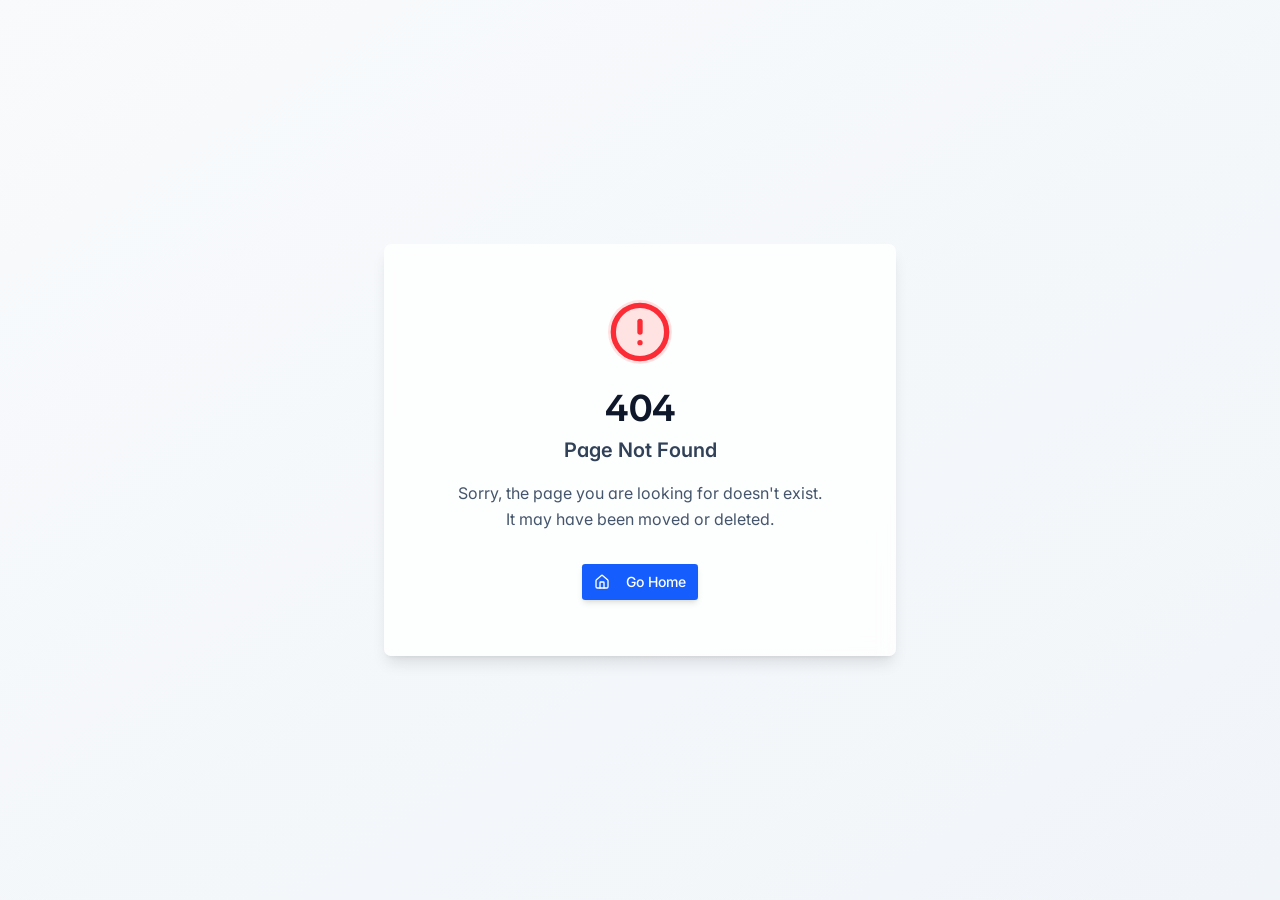
==== commit ef1905f4: "Add files via upload" ====
--- a/index.html
+++ b/index.html
@@ -6,13 +6,13 @@
     <meta
       name="viewport"
       content="width=device-width, initial-scale=1.0, maximum-scale=1" />
-    <title>NUL | Null × Rebuild × Optimal — Electrical Engineering</title>
+    <title>Nul | Null × Rebuild × Optimal — Electrical Engineering</title>
     <meta name="description" content="電気、設計、デザイン。感覚に頼らない。緻密な計算とエンジニアリングで、あなたの空間に『最適解』を導き出す。" />
     <link rel="preconnect" href="https://fonts.googleapis.com" />
     <link rel="preconnect" href="https://fonts.gstatic.com" crossorigin />
     <link href="https://fonts.googleapis.com/css2?family=Space+Grotesk:wght@400;500;600;700&family=JetBrains+Mono:wght@400;500;600&family=Noto+Sans+JP:wght@300;400;500;700&family=Inter:wght@400;500&display=swap" rel="stylesheet" />
-    <script type="module" crossorigin src="/assets/index-B20iNwUM.js"></script>
-    <link rel="stylesheet" crossorigin href="/assets/index-CrrWi5eX.css">
+    <script type="module" crossorigin src="/assets/index-DQHjd2AF.js"></script>
+    <link rel="stylesheet" crossorigin href="/assets/index-CavUUK_l.css">
     <script src="/__manus__/debug-collector.js" defer></script>
   </head>
 
@@ -78,6 +78,10 @@
 </script>
 
     <div id="root"></div>
+    <script
+      defer
+      src="https://manus-analytics.com/umami"
+      data-website-id="3f732791-8bbc-42c5-b03e-d13ab2c55af3"></script>
   </body>
 
 </html>
